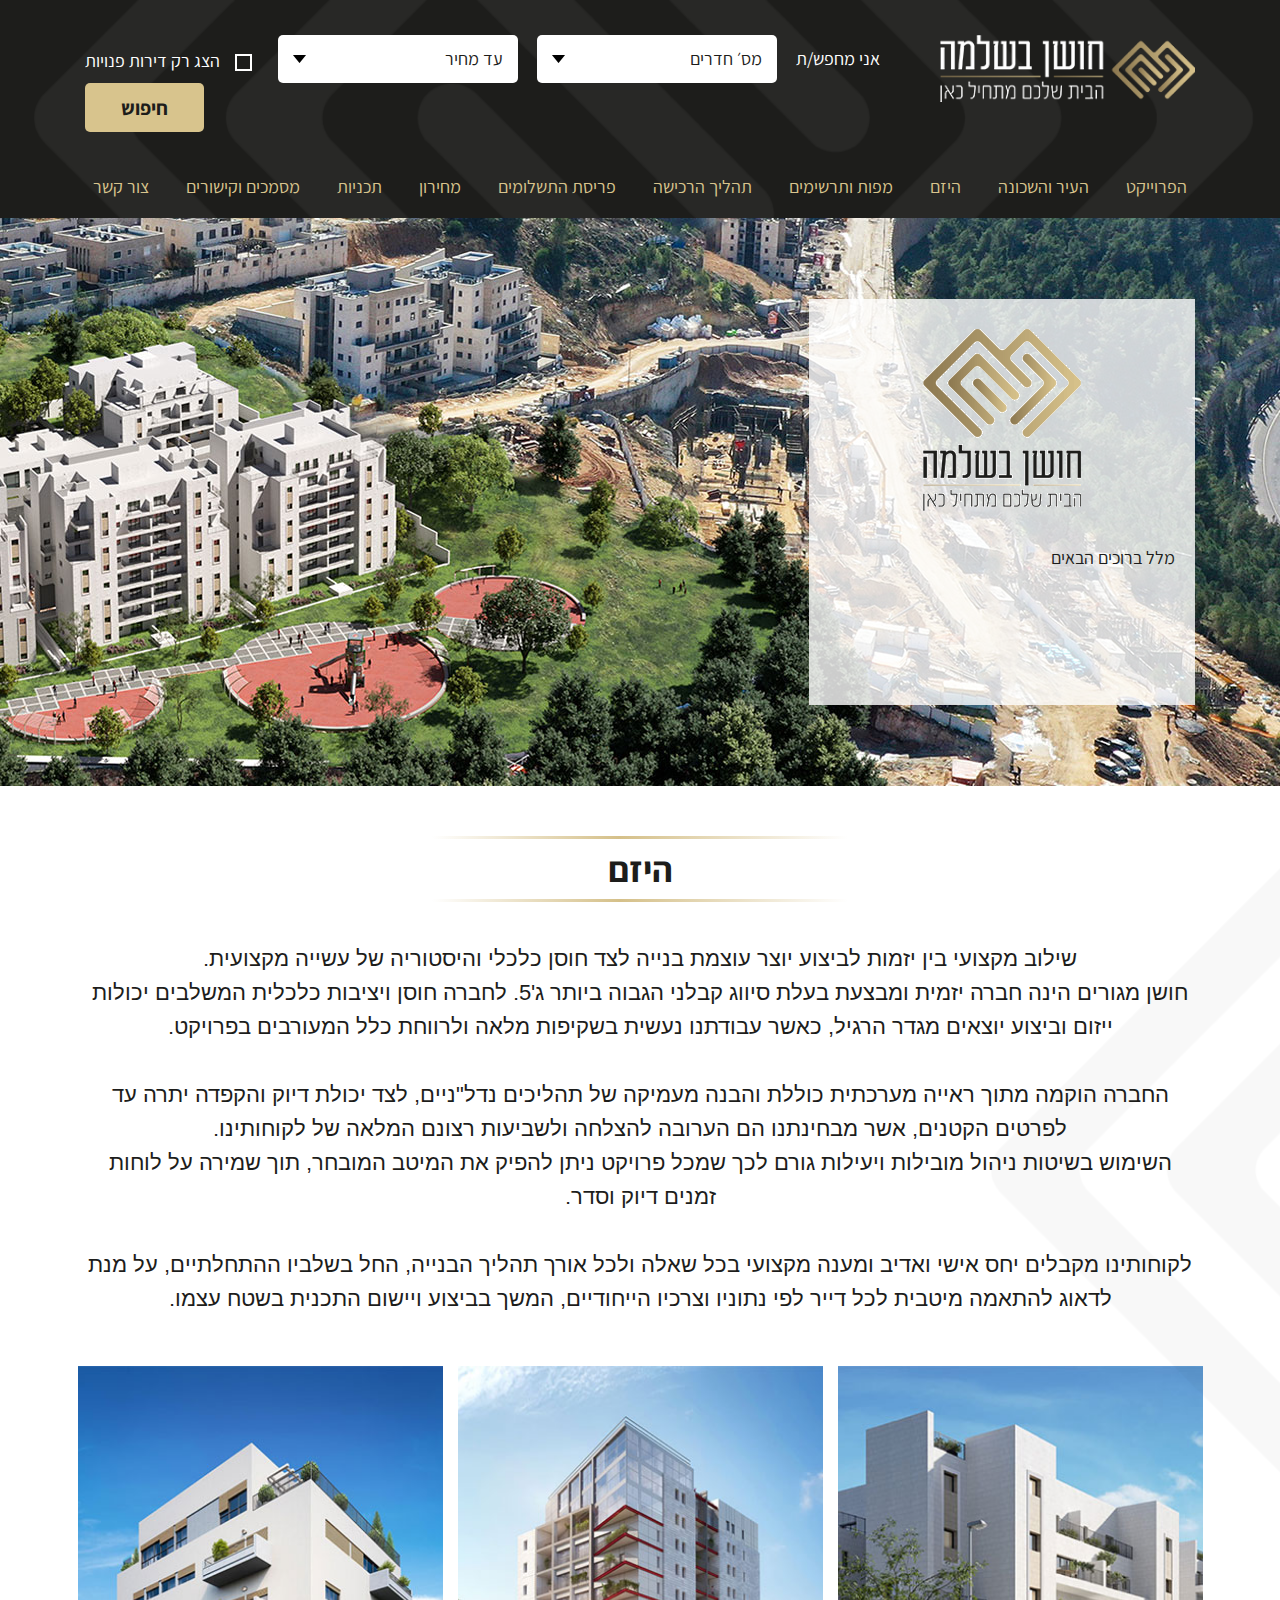
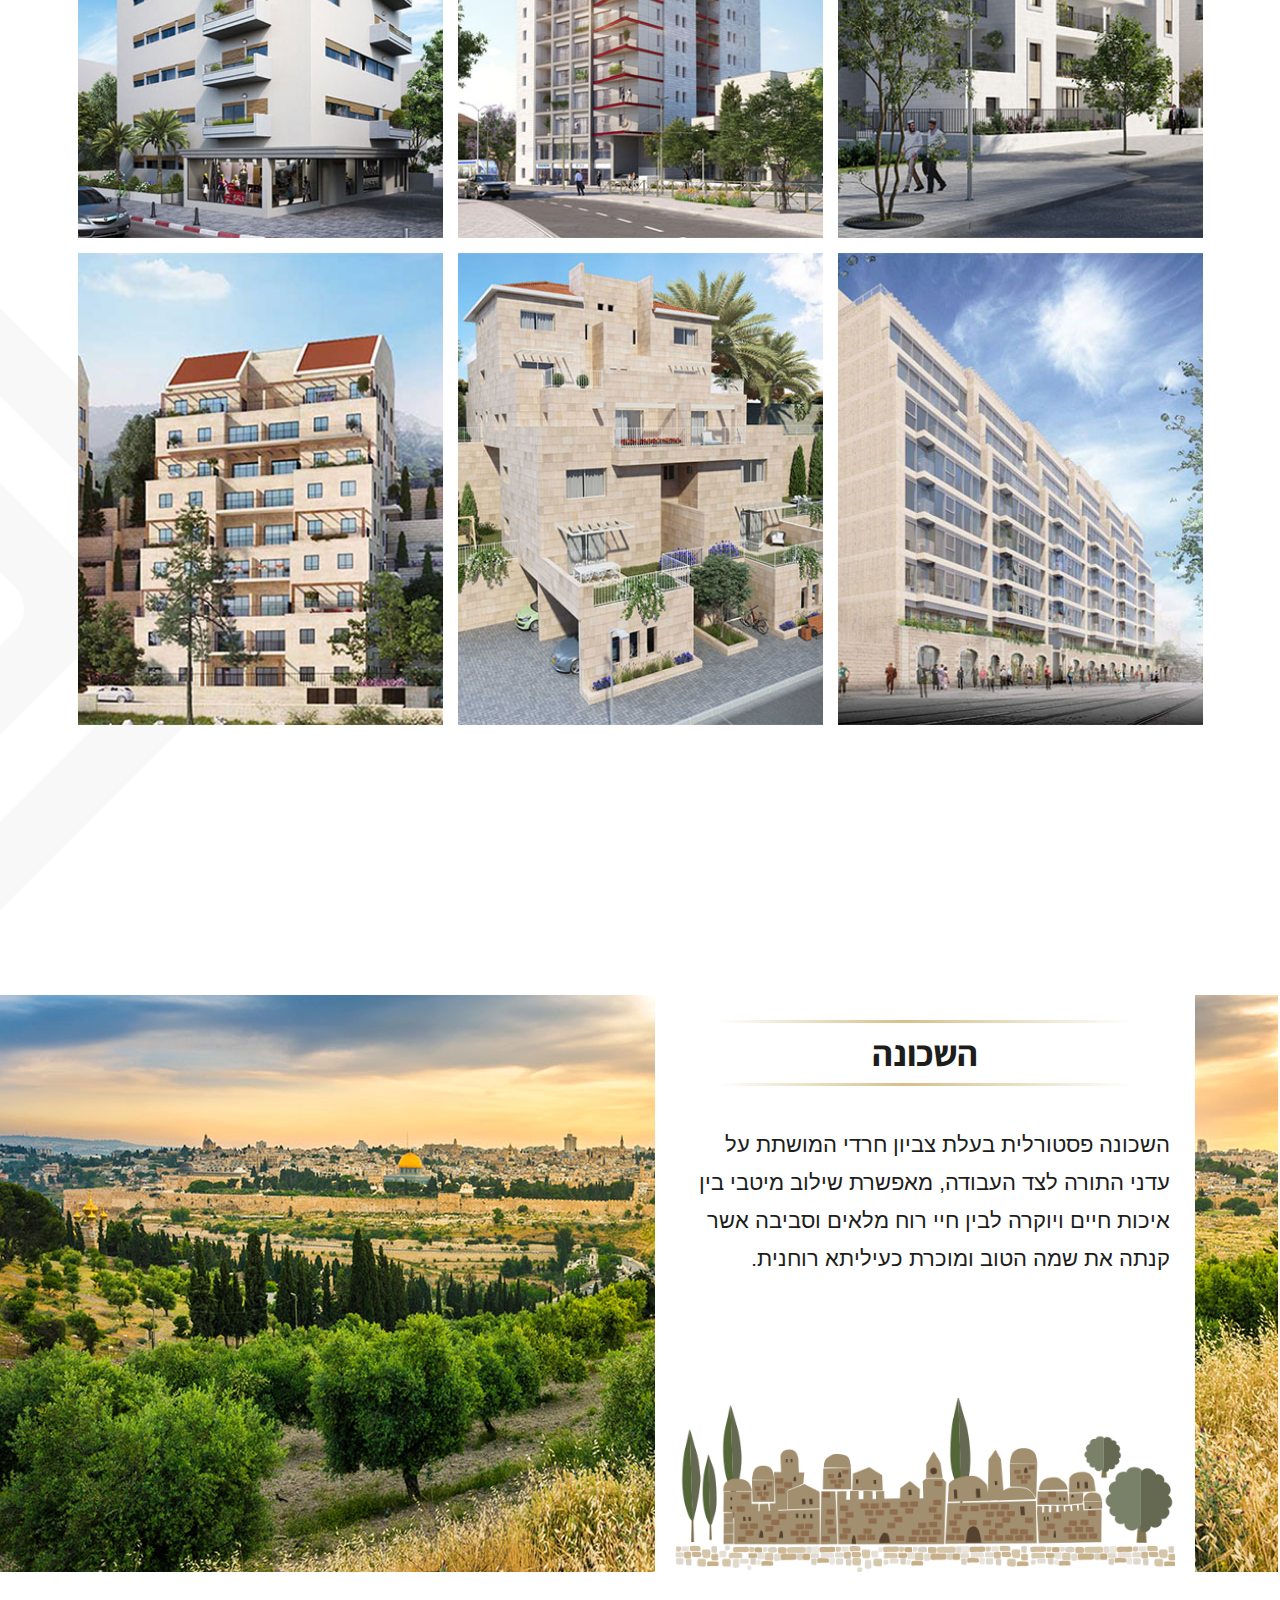
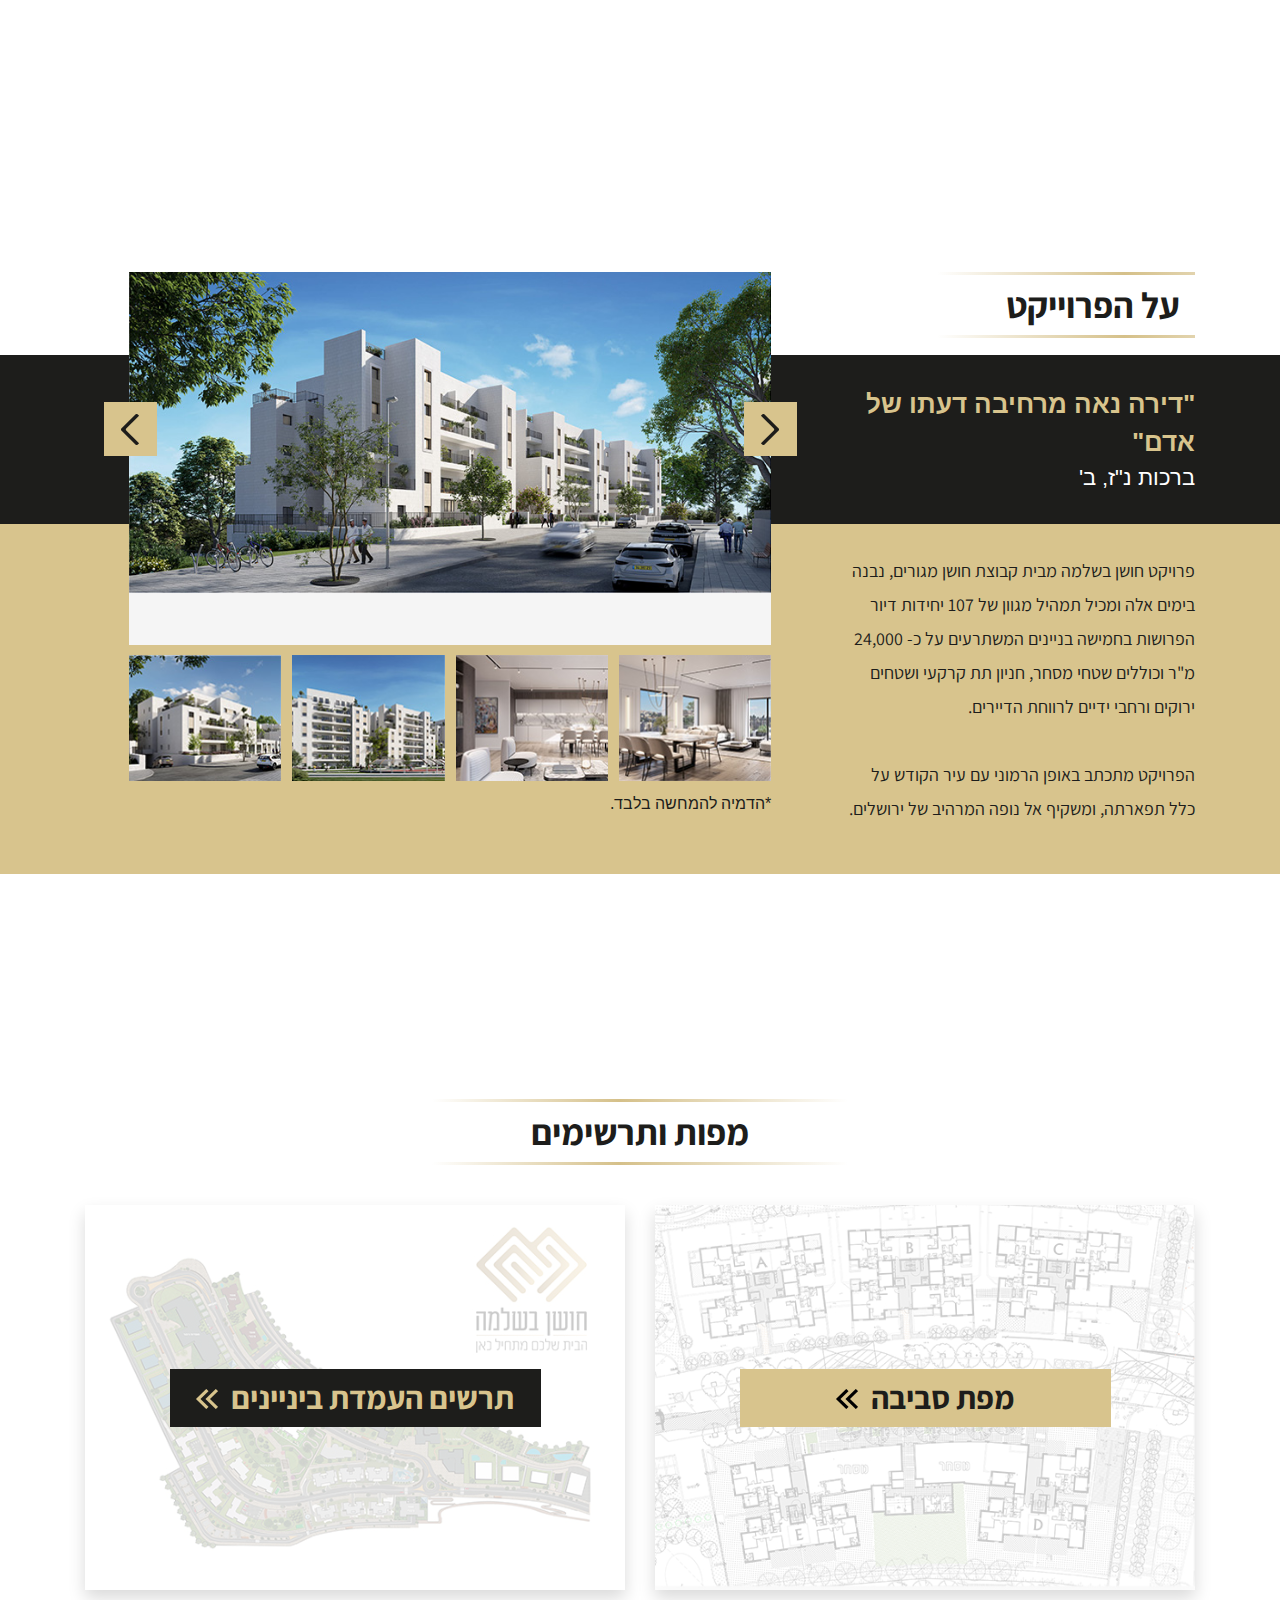
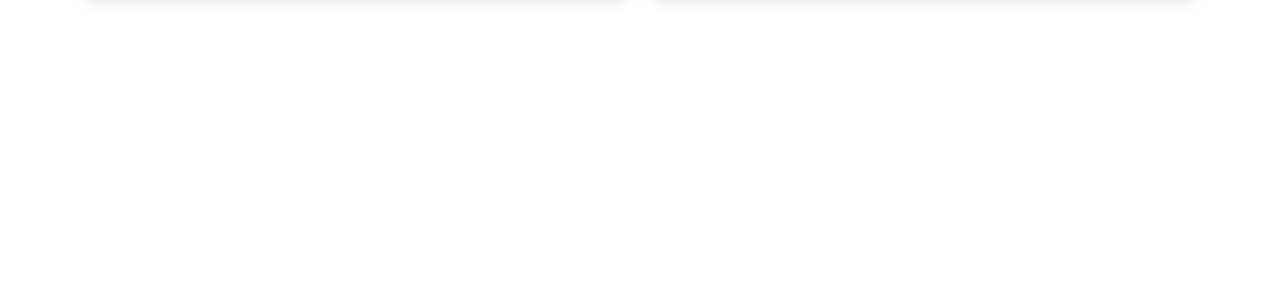
==== html/index.html @ b9a08d85 "commit" ====
<!DOCTYPE html>
<html lang="he" dir="rtl">
    <head>
        <title></title>

        <!-- Meta -->
        <meta charset="utf-8" />
        <meta name="viewport" content="width=device-width, initial-scale=1.0" />

        <!-- Google Font -->
        <link rel="preconnect" href="https://fonts.googleapis.com" />
        <link rel="preconnect" href="https://fonts.gstatic.com" crossorigin />
        <link href="https://fonts.googleapis.com/css2?family=Arimo:wght@400;500;600;700&family=Assistant:wght@400;700&display=swap" rel="stylesheet" />

        <!-- Stylesheet -->
        <link rel="stylesheet" href="css/bootstrap.min.css" />
        <link rel="stylesheet" href="css/aos.css" />
        <link rel="stylesheet" href="css/style.css" />
    </head>
    <body>
        <header>
            <section class="topheader">
                <div class="container">
                    <div class="row">
                        <div class="col-md-3">
                            <a class="logo" href=""><img src="images/logo.png" alt="logo" class="img-fluid" /></a>
                        </div>
                        <div class="col-md-9">
                            <div class="headerform">
                                <form class="searchbox">
                                    <label>אני מחפש/ת</label>
                                    <select>
                                        <option value="מס׳ חדרים" disabled selected>מס׳ חדרים</option>
                                    </select>
                                    <select>
                                        <option value="עד מחיר" disabled selected>עד מחיר</option>
                                    </select>
                                    <div class="chkbox">
                                        <input type="checkbox" id="chkbxinput" />
                                        <label for="chkbxinput">הצג רק דירות פנויות</label>
                                    </div>
                                    <input type="submit" value="חיפוש" />
                                </form>
                            </div>
                        </div>
                    </div>
                </div>
            </section>

            <section class="header_nav">
                <nav class="navbar navbar-expand-md">
                    <div class="container">
                        <a class="navbar-brand d-md-none" href="#"><img src="images/logo.png" alt="logo" class="img-fluid" /></a>
                        <button class="navbar-toggler" type="button" data-toggle="collapse" data-target="#headernavigation" aria-controls="headernavigation" aria-expanded="false" aria-label="Toggle navigation">
                            <span class="navbar-toggler-icon"></span>
                        </button>

                        <div class="collapse navbar-collapse" id="headernavigation">
                            <ul class="navbar-nav mx-auto pr-0">
                                <li class="nav-item" id="project"><a class="nav-link" href="javascript:;">הפרוייקט</a></li>
                                <li class="nav-item" id="city"><a class="nav-link" href="javascript:;">העיר והשכונה</a></li>
                                <li class="nav-item" id="developer"><a class="nav-link" href="javascript:;">היזם</a></li>
                                <li class="nav-item" id="mapchart"><a class="nav-link" href="javascript:;">מפות ותרשימים</a></li>
                                <li class="nav-item"><a class="nav-link" href="javascript:;">תהליך הרכישה</a></li>
                                <li class="nav-item"><a class="nav-link" href="javascript:;">פריסת התשלומים</a></li>
                                <li class="nav-item"><a class="nav-link" href="javascript:;">מחירון</a></li>
                                <li class="nav-item"><a class="nav-link" href="javascript:;">תכניות</a></li>
                                <li class="nav-item"><a class="nav-link" href="javascript:;">מסמכים וקישורים</a></li>
                                <li class="nav-item"><a class="nav-link" href="javascript:;">צור קשר</a></li>
                            </ul>
                        </div>
                    </div>
                </nav>
            </section>
        </header>

        <main>
            <section class="section-one">
                <div class="container">
                    <div class="row mh-568">
                        <div class="col-md-12 my-auto">
                            <div class="sec-one-box">
                                <img src="images/img01.png" alt="image" class="img-fluid">
                                <p>מלל ברוכים הבאים</p>
                            </div>
                        </div>
                    </div>
                </div>
            </section>
            
            <section class="section-two">
                <div class="container">
                    <div class="row">
                        <div class="col-md-12">
                            <div class="sec-title text-center">
                                <h2>היזם</h2>
                            </div>
                        </div>
                    </div>
                    <div class="row">
                        <div class="col-md-12">
                            <div class="sec-two-content">
                                <p>שילוב מקצועי בין יזמות לביצוע יוצר עוצמת בנייה לצד חוסן כלכלי והיסטוריה של עשייה מקצועית.<br/>חושן מגורים הינה חברה יזמית ומבצעת בעלת סיווג קבלני הגבוה ביותר ג'5. לחברה חוסן ויציבות כלכלית המשלבים יכולות ייזום וביצוע יוצאים מגדר הרגיל, כאשר עבודתנו נעשית בשקיפות מלאה ולרווחת כלל המעורבים בפרויקט.<br/><br/>החברה הוקמה מתוך ראייה מערכתית כוללת והבנה מעמיקה של תהליכים נדל"ניים, לצד יכולת דיוק והקפדה יתרה עד לפרטים הקטנים, אשר מבחינתנו הם הערובה להצלחה ולשביעות רצונם המלאה של לקוחותינו.<br/>השימוש בשיטות ניהול מובילות ויעילות גורם לכך שמכל פרויקט ניתן להפיק את המיטב המובחר, תוך שמירה על לוחות זמנים דיוק וסדר.<br/><br/>לקוחותינו מקבלים יחס אישי ואדיב ומענה מקצועי בכל שאלה ולכל אורך תהליך הבנייה, החל בשלביו ההתחלתיים, על מנת לדאוג להתאמה מיטבית לכל דייר לפי נתוניו וצרכיו הייחודיים, המשך בביצוע ויישום התכנית בשטח עצמו.</p>
                            </div>
                        </div>
                    </div>
                    <div class="row">
                        <div class="col-md-4 px75">
                            <div class="sec-two-gallery" style="background-image: url('images/gallery01.jpg');">
                                <div class="gallery-text">
                                    <h3>מלון עץ החיים</h3>
                                    <p>150 חדרים</p>
                                </div>
                            </div>
                        </div>
                        <div class="col-md-4 px75">
                            <div class="sec-two-gallery" style="background-image: url('images/gallery02.jpg');">
                                <div class="gallery-text">
                                    <h3>מלון עץ החיים</h3>
                                    <p>150 חדרים</p>
                                </div>
                            </div>
                        </div>
                        <div class="col-md-4 px75">
                            <div class="sec-two-gallery" style="background-image: url('images/gallery03.jpg');">
                                <div class="gallery-text">
                                    <h3>מלון עץ החיים</h3>
                                    <p>150 חדרים</p>
                                </div>
                            </div>
                        </div>
                        <div class="col-md-4 px75">
                            <div class="sec-two-gallery" style="background-image: url('images/gallery04.jpg');">
                                <div class="gallery-text">
                                    <h3>מלון עץ החיים</h3>
                                    <p>150 חדרים</p>
                                </div>
                            </div>
                        </div>
                        <div class="col-md-4 px75">
                            <div class="sec-two-gallery" style="background-image: url('images/gallery05.jpg');">
                                <div class="gallery-text">
                                    <h3>מלון עץ החיים</h3>
                                    <p>150 חדרים</p>
                                </div>
                            </div>
                        </div>
                        <div class="col-md-4 px75">
                            <div class="sec-two-gallery" style="background-image: url('images/gallery06.jpg');">
                                <div class="gallery-text">
                                    <h3>מלון עץ החיים</h3>
                                    <p>150 חדרים</p>
                                </div>
                            </div>
                        </div>
                    </div>
                </div>
            </section>
            
            <section class="section-three">
                <div class="container">
                    <div class="row">
                        <div class="col-md-12">
                            <div class="row">
                                <div class="col-md-6">
                                    <div class="sec-three-content">
                                        <div class="sec-title text-center">
                                            <h2>השכונה</h2>
                                        </div>
                                        <p>השכונה פסטורלית בעלת צביון חרדי המושתת על עדני התורה לצד העבודה, מאפשרת שילוב מיטבי בין איכות חיים ויוקרה לבין חיי רוח מלאים וסביבה אשר קנתה את שמה הטוב ומוכרת כעיליתא רוחנית.</p>
                                        <div class="sec-three-img">
                                            <img src="images/img03.png" alt="image" class="img-fluid">
                                        </div>
                                    </div>
                                </div>
                                <div class="col-md-6"></div>
                            </div>
                        </div>
                    </div>
                </div>
            </section>
            
            <section class="section-four">
                <div class="container pt-5">
                    <div class="row">
                        <div class="col-md-4">
                            <div class="sec-title text-left">
                                <h2>על הפרוייקט</h2>
                            </div>
                            <div class="sec-four-quote">
                                <div class="sec-four-quote-text">
                                    <h3>"דירה נאה מרחיבה דעתו של אדם" </h3>
                                    <p>ברכות נ"ז, ב'</p>
                                </div>
                            </div>
                            <div class="sec-four-desc">
                                <div class="sec-four-desc-text">
                                    <p>פרויקט חושן בשלמה מבית קבוצת חושן מגורים, נבנה בימים אלה ומכיל תמהיל מגוון של 107 יחידות דיור הפרושות בחמישה בניינים המשתרעים על כ- 24,000 מ"ר וכוללים שטחי מסחר, חניון תת קרקעי ושטחים ירוקים ורחבי ידיים לרווחת הדיירים.<br/><br/>הפרויקט מתכתב באופן הרמוני עם עיר הקודש על כלל תפארתה, ומשקיף אל נופה המרהיב של ירושלים.</p>
                                </div>
                            </div>
                        </div>
                        <div class="col-md-8">
                            <div class="row align-items-center">
                                <div class="col-md-12" id="slider">
                                    <div id="myCarousel" class="carousel slide">
                                        <div class="carousel-inner">
                                            <div class="active carousel-item" data-slide-number="0">
                                                <img src="images/img04.jpg" class="img-fluid">
                                            </div>
                                            <div class="carousel-item" data-slide-number="1">
                                                <img src="images/img04.jpg" class="img-fluid">
                                            </div>
                                            <div class="carousel-item" data-slide-number="2">
                                                <img src="images/img04.jpg" class="img-fluid">
                                            </div>
                                            <div class="carousel-item" data-slide-number="3">
                                                <img src="images/img04.jpg" class="img-fluid">
                                            </div>
                                        </div>

                                        <ul class="carousel-indicators list-inline mx-auto">
                                            <li class="list-inline-item active">
                                                <a id="carousel-selector-0" class="selected" data-slide-to="0" data-target="#myCarousel">
                                                    <img src="images/sllide-thumb01.jpg" alt="image">
                                                </a>
                                            </li>
                                            <li class="list-inline-item">
                                                <a id="carousel-selector-1" data-slide-to="1" data-target="#myCarousel">
                                                    <img src="images/sllide-thumb02.jpg" alt="image">
                                                </a>
                                            </li>
                                            <li class="list-inline-item">
                                                <a id="carousel-selector-2" data-slide-to="2" data-target="#myCarousel">
                                                    <img src="images/sllide-thumb03.jpg" alt="image">
                                                </a>
                                            </li>
                                            <li class="list-inline-item">
                                                <a id="carousel-selector-3" data-slide-to="3" data-target="#myCarousel">
                                                    <img src="images/sllide-thumb04.jpg" alt="image">
                                                </a>
                                            </li>
                                        </ul>
                        
                                        <a class="carousel-control-prev" href="#myCarousel" role="button" data-slide="prev">
                                            <span class="carousel-control-prev-icon" aria-hidden="true"></span>
                                            <span class="sr-only">Previous</span>
                                        </a>
                                        <a class="carousel-control-next" href="#myCarousel" role="button" data-slide="next">
                                            <span class="carousel-control-next-icon" aria-hidden="true"></span>
                                            <span class="sr-only">Next</span>
                                        </a>
                                    </div>
                                    <p class="image-info">*הדמיה להמחשה בלבד.</p>
                                </div>
                            </div>                         
                        </div>
                    </div>
                </div>
            </section>
            
            <section class="section-five">
                <div class="container">
                    <div class="row">
                        <div class="col-md-12">
                            <div class="sec-title text-center">
                                <h2>מפות ותרשימים</h2>
                            </div>
                        </div>
                    </div>
                    <div class="row">
                        <div class="col-md-6">
                            <div class="map-wrap shadow mapone">
                                <div class="map-img">
                                    <img src="images/map1.jpg" alt="image" class="img-fluid">
                                </div>
                                <div class="map-btn">
                                    <a href="" class="hvr-bounce-to-left">מפת סביבה<span class="black-arrow"></span></a>
                                </div>
                            </div>
                        </div>
                        <div class="col-md-6">
                            <div class="map-wrap shadow maptwo">
                                <div class="map-img">
                                    <img src="images/map2.jpg" alt="image" class="img-fluid">
                                </div>
                                <div class="map-btn">
                                    <a href="" class="hvr-bounce-to-left">תרשים העמדת ביניינים<span class="color-arrow"></span></a>
                                </div>
                            </div>
                        </div>
                    </div>
                </div>
            </section>
            
            <section class="section-">
                <div class="container">
                    <div class="row">
                        <div class="col-md-12"></div>
                    </div>
                </div>
            </section>
            
            <section class="section-">
                <div class="container">
                    <div class="row">
                        <div class="col-md-12"></div>
                    </div>
                </div>
            </section>
            
            <section class="section-">
                <div class="container">
                    <div class="row">
                        <div class="col-md-12"></div>
                    </div>
                </div>
            </section>
            
            <section class="section-">
                <div class="container">
                    <div class="row">
                        <div class="col-md-12"></div>
                    </div>
                </div>
            </section>
            
            <section class="section-">
                <div class="container">
                    <div class="row">
                        <div class="col-md-12"></div>
                    </div>
                </div>
            </section>
        </main>

        <footer></footer>

        <!-- Javascript -->
        <script src="js/jquery.min.js"></script>
        <script src="js/bootstrap.min.js"></script>
        <script src="js/aos.js"></script>
        <script src="js/script.js"></script>
    </body>
</html>
---- html/css/style.css ----
/* 
font-family: 'Arimo', sans-serif;
font-family: 'Assistant', sans-serif; 
*/

body {
    font-family: 'Assistant', sans-serif;
    font-size: 18px;
    color: #1d1d1b;
}

a:hover {
    text-decoration: none;
}

dl, ol, ul {
    margin-bottom: 0;
}

select {
    text-align: right;
}


/* Bounce To Left */
.hvr-bounce-to-left {
    display: inline-block;
    vertical-align: middle;
    -webkit-transform: perspective(1px) translateZ(0);
    transform: perspective(1px) translateZ(0);
    box-shadow: 0 0 1px rgba(0, 0, 0, 0);
    position: relative;
    -webkit-transition-property: color;
    transition-property: color;
    -webkit-transition-duration: 0.5s;
    transition-duration: 0.5s;
  }
  .hvr-bounce-to-left:before {
    content: "";
    position: absolute;
    z-index: -1;
    top: 0;
    left: 0;
    right: 0;
    bottom: 0;
    background: #2098D1;
    -webkit-transform: scaleX(0);
    transform: scaleX(0);
    -webkit-transform-origin: 100% 50%;
    transform-origin: 100% 50%;
    -webkit-transition-property: transform;
    transition-property: transform;
    -webkit-transition-duration: 0.5s;
    transition-duration: 0.5s;
    -webkit-transition-timing-function: ease-out;
    transition-timing-function: ease-out;
  }
  .hvr-bounce-to-left:hover, .hvr-bounce-to-left:focus, .hvr-bounce-to-left:active {
    color: white;
  }
  .hvr-bounce-to-left:hover:before, .hvr-bounce-to-left:focus:before, .hvr-bounce-to-left:active:before {
    -webkit-transform: scaleX(1);
    transform: scaleX(1);
    -webkit-transition-timing-function: cubic-bezier(0.52, 1.64, 0.37, 0.66);
    transition-timing-function: cubic-bezier(0.52, 1.64, 0.37, 0.66);
  }

header {
    background-color: #1d1d1b;
    background-image: url(../images/header-bg.png);
    background-position: center;
    background-repeat: no-repeat;
    background-size: cover;
    padding-top: 35px;
    padding-bottom: 6px;
}

.header_nav {
    min-height: 50px;
}

.header_nav .navbar.sticky-nav {
    position: fixed;
    top: 0;
    left: 0;
    right: 0;
    z-index: 999;
    background-color: #1d1d1b;
}

.navbar-nav .nav-link {
    color: #d8c48d ;
    font-size: 18px;
    line-height: 18px;
}

.headerform {
    text-align: left;
}

.headerform form label,
.headerform form select,
.headerform form .chkbox,
.headerform form input[type="submit"] {
    display: inline-block;
    vertical-align: middle;
}

.headerform form label {
    font-size: 18px;
    line-height: 18px;
    color: #ffffff;
    margin-bottom: 0;
}

.headerform form > label {
    margin-left: 15px;
}

.headerform form select {
    font-size: 18px;
    line-height: 18px;
    border-radius: 5px;
    color: #1d1d1b;
    border: 0;
    margin-left: 15px;
    padding: 15px 15px 15px 35px;
    width: 240px;
    -webkit-appearance: none;
    -moz-appearance: none;
    background-image: url(../images/down-arrow.png);
    background-repeat: no-repeat;
    background-size: 13px;
    background-position: left 15px center;
    background-color: #ffffff;
}

.headerform form .chkbox {
    margin-right: 7px;
    position: relative;
}

.headerform form .chkbox input[type="checkbox"] {
    display: none;
    margin: 0;
}

.headerform form .chkbox #chkbxinput {
    position: absolute;
    opacity: 0;
}

.headerform form .chkbox #chkbxinput + label {
    position: relative;
    cursor: pointer;
}

.headerform form .chkbox #chkbxinput + label:before {
    content: "";
    margin-left: 15px;
    display: inline-block;
    vertical-align: middle;
    width: 17px;
    height: 17px;
    background: transparent;
    border: 2px solid #ffffff;
}

.headerform form .chkbox #chkbxinput:focus + label:before {
    box-shadow: 0 0 0 3px rgba(0, 0, 0, 0.12);
}

.headerform form .chkbox #chkbxinput:checked + label:before {
    background: transparent;
    border-color: #d8c48d;
}

.headerform form .chkbox #chkbxinput:disabled + label {
    color: #ffffff;
    cursor: auto;
}

.headerform form .chkbox #chkbxinput:disabled + label:after {
    box-shadow: none;
    background: #ddd;
}

.headerform form .chkbox #chkbxinput:checked + label:after {
    content: "";
    position: absolute;
    right: 12px;
    top: 10px;
    background: #d8c48d;
    width: 2px;
    height: 2px;
    box-shadow: 2px 0 0 #d8c48d, 4px 0 0 #d8c48d, 4px -2px 0 #d8c48d, 4px -4px 0 #d8c48d, 4px -6px 0 #d8c48d, 4px -8px 0 #d8c48d;
    -webkit-transform: rotate(45deg);
    transform: rotate(45deg);
}

.headerform form input[type="submit"] {
    font-size: 20px;
    line-height: 20px;
    font-weight: bold;
    color: #1d1d1b;
    background-color: #d8c48d;
    padding: 14.5px;
    border: 0;
    margin-right: 15px;
    min-width: 119px;
    border-radius: 5px;
}

.topheader {
    margin-bottom: 30px;
}

.section-one {
    background-image: url(../images/sec-one-bg.jpg);
    background-repeat: no-repeat;
    background-position: top center;
    background-size: cover;
}

.mh-568 {
    min-height: 568px;
}

.sec-one-box {
    width: 386px;
    height: 406px;
    background-color: rgba(255, 255, 255, 0.80);
    padding: 20px;
}

.sec-one-box img {
    text-align: center;
    margin: 10px auto 33px;
    display: block;
}

.section-two {
    padding-top: 50px;
    padding-bottom: 255px;
    position: relative;
}

.section-two::before {
    content: '';
    position: absolute;
    left: 0;
    bottom: 0;
    z-index: 0;
    background-image: url(../images/sec-two-left.png);
    background-repeat: no-repeat;
    background-position: bottom center;
    background-size: contain;
    width: 290px;
    height: 770px;
}

.section-two::after {
    content: '';
    position: absolute;
    right: 0;
    top: 0;
    z-index: 0;
    background-image: url(../images/sec-two-right.png);
    background-repeat: no-repeat;
    background-position: bottom center;
    background-size: contain;
    width: 290px;
    height: 770px;
}

.sec-title h2 {
    font-size: 36px;
    line-height: 36px;
    font-weight: bold;
    margin-top: 0;
    margin-bottom: 40px;
    padding: 15px;
    position: relative;
}

.sec-title h2::before {
    content: '';
    position: absolute;
    background: rgb(255,255,255);
    background: linear-gradient(90deg, rgba(255,255,255,1) 0%, rgba(213,192,137,1) 45%, rgba(255,255,255,1) 100%);
    top: 0;
    left: 0;
    right: 0;
    margin: 0 auto;
    width: 416px;
    height: 3px;
    z-index: 567;      
}

.sec-title h2::after {
    content: '';
    position: absolute;
    background: rgb(255,255,255);
    background: linear-gradient(90deg, rgba(255,255,255,1) 0%, rgba(213,192,137,1) 45%, rgba(255,255,255,1) 100%);
    bottom: 0;
    left: 0;
    right: 0;
    margin: 0 auto;
    width: 416px;
    height: 3px;
    z-index: 567;      
}

.sec-two-content {
    margin-bottom: 50px;
}

.sec-two-content p {
    text-align: center;
    font-family: 'Arimo', sans-serif;
    font-weight: 400;
    font-size: 22px;
    line-height: 34px;
    margin-bottom: 0;
}

.sec-two-gallery {
    overflow: hidden;
    position: relative;
    background-position: top center;
    background-repeat: no-repeat;
    background-size: cover;
    background-color: #f5f5f5;
    height: 472px;
    padding: 18px;
    margin-bottom: 15px;
}

.sec-two-gallery::before {
    content: '';
    background-color: rgba(29, 29, 27, 0.5);
    border-radius: 25px;
    position: absolute;
    bottom: 60px;
    left: -370px;
    opacity: 0;
    width: 0;
    height: 511px;
    transform: rotate(-45deg);
    transition: 0.5s width;
}

.sec-two-gallery:hover::before {
    width: 512px;
    opacity: 1;
}

.sec-two-gallery::after {
    content: '';
    background-color: rgba(216, 196, 141, 0.9);
    border-radius: 25px;
    position: absolute;
    bottom: -135px;
    right: -380px;
    opacity: 0;
    width: 0;
    height: 511px;
    transform: rotate(-45deg);
    transition: 0.5s width;
}

.sec-two-gallery:hover::after {
    width: 512px;
    opacity: 1;
}

.px75 {
    padding-left: 7.5px;
    padding-right: 7.5px;
}

.gallery-text {
    position: absolute;
    right: -200px;
    bottom: 85px;
    z-index: 1;
    padding-right: 18px;
    width: 200px;
    opacity: 0;
    transition: 0.5s;
}

.sec-two-gallery:hover .gallery-text {
    opacity: 1;
    right: 0;
}

.gallery-text h3 {
    margin-top: 0;
    margin-bottom: 0;
    font-family: 'Arimo', sans-serif;
    font-weight: 700;
    font-size: 24.14px;
    line-height: 24px;
    color: #1d1d1b;
    padding-bottom: 9px;
    padding-left: 9px;
    border-bottom: 3px solid #1d1d1b;
    display: inline-block;
}

.gallery-text p {
    margin-bottom: 0;
    font-family: 'Arimo', sans-serif;
    font-weight: 400;
    font-size: 18.57px;
    line-height: 19px;
    color: #1d1d1b;
    padding-top: 13px;
}

.section-three {
    position: relative;
}

.section-three::before {
    content: '';
    background-image: url(../images/img02.jpg);
    background-repeat: no-repeat;
    background-position: left center;
    background-size: cover;
    width: 970px;
    height: 100%;
    position: absolute;
    left: 0;
    top: 0;
    z-index: 0;
}

.section-three::after {
    content: '';
    background-image: url(../images/img02.jpg);
    background-repeat: no-repeat;
    background-position: right center;
    background-size: cover;
    width: 320px;
    height: 100%;
    position: absolute;
    right: 0;
    top: 0;
    z-index: 0;
}

.sec-three-content {
    background-color: #ffffff;
    padding: 25px 25px 225px 25px;
    position: relative;
    z-index: 1;
    min-height: 577px;
}

.sec-three-content p {
    margin-bottom: 0;
    font-family: 'Arimo', sans-serif;
    font-weight: 400;
    font-size: 22px;
    line-height: 38px;
}

.sec-three-img {
    position: absolute;
    bottom: 0;
    left: 0;
    right: 0;
    padding: 0 20px;
}

.section-four {
    margin-top: 252px;
    overflow-x: hidden;
}

.section-four .sec-title h2 {
    margin-bottom: 17px;
    overflow-x: hidden;
}

.section-four .sec-title h2::after,
.section-four .sec-title h2::before {
    right: -158px;
    left: auto;
}

.carousel-item {
    background-color: #f5f5f5;
    text-align: center;
    height: 373px;
}

#myCarousel .list-inline {
    white-space:nowrap;
    overflow-x:auto;
}

.carousel-inner {
    width: calc(100% - 88px);
    margin: 0 auto;
}

.list-inline-item:last-child {
    margin-left: 0;
}

.list-inline-item:first-child {
    margin-right: 0;
}

#myCarousel .carousel-indicators {
    position: relative;
    left: initial;
    margin-right: initial;
    width: calc(100% - 88px);
}

#myCarousel .carousel-indicators > li {
    width: 25%;
    height: 126px;
    text-indent: initial;
    overflow: hidden;
    opacity: 1;
}

#myCarousel .carousel-indicators > li img {
    height: 126px;
}


.carousel-control-next {
    left: 18.5px;
}

.carousel-control-prev {
    right: 18.5px;
}

.carousel-control-next, 
.carousel-control-prev {
    background-color: #d8c48d;
    width: 53px;
    height: 54px;
    top: 130px;
    opacity: 1;
}

.carousel-control-next:focus, .carousel-control-next:hover, .carousel-control-prev:focus, .carousel-control-prev:hover {
    opacity: 1;
}

.carousel-control-prev-icon {
    background-image: url('../images/slide-right-arrow.png');
    width: 18px;
    height: 31px;
}

.carousel-control-next-icon {
    background-image: url('../images/slide-left-arrow.png');
    width: 18px;
    height: 31px;
}

.sec-four-quote {
    background-color: #1d1d1b;
    padding-top: 30px;
    padding-bottom: 30px;
    position: relative;
}

.sec-four-quote::before {
    content: '';
    position: absolute;
    top: 0;
    right: 0;
    background-color: #1d1d1b;
    width: 100vw;
    height: 100%;
    z-index: 0;
}

.sec-four-quote::after {
    content: '';
    position: absolute;
    top: 0;
    left: 0;
    background-color: #1d1d1b;
    width: 100vw;
    height: 100%;
    z-index: 0;
}

.sec-four-quote-text {
    position: relative;
    z-index: 1;
}

.sec-four-quote h3 {
    font-family: 'Arimo', sans-serif;
    font-size: 26px;
    line-height: 38px;
    font-weight: 700;
    color: #d8c48d;
    margin-bottom: 0;
    margin-top: 0;
}

.sec-four-quote p {
    font-family: 'Arimo', sans-serif;
    font-size: 22px;
    font-weight: 400;
    margin-bottom: 0;
    color: #ffffff;
}

.sec-four-desc {
    background-color: #d8c48d;
    padding-top: 30px;
    padding-bottom: 30px;
    min-height: 350px;
    position: relative;
}

.sec-four-desc::before {
    content: '';
    position: absolute;
    top: 0;
    right: 0;
    background-color: #d8c48d;
    width: 100vw;
    height: 100%;
    z-index: 0;
}

.sec-four-desc::after {
    content: '';
    position: absolute;
    top: 0;
    left: 0;
    background-color: #d8c48d;
    width: 100vw;
    height: 100%;
    z-index: 0;
}

.sec-four-desc-text {
    position: relative;
    z-index: 1;
}

.sec-four-desc p {
    font-size: 18px;
    line-height: 34px;
    margin-bottom: 0;
}

.image-info {
    font-family: 'Arimo', sans-serif;
    font-size: 16px;
    font-weight: 400;
    margin-bottom: 0;
    padding-right: 44px;
}

.section-five {
    padding-top: 225px;
    padding-bottom: 300px;
    position: relative;
}

.map-wrap {
    position: relative;
}

.map-img img {
    width: 100%;
}

.map-wrap .map-btn {
    position: absolute;
    background-color: rgba(255, 255, 255, 0.79);
    top: 0;
    left: 0;
    right: 0;
    z-index: 1;
    width: 100%;
    height: 100%;
}

.map-wrap .map-btn a {
    font-size: 32px;
    line-height: 27px;
    font-weight: 700;
    color: #1d1d1b;
    background-color: #d8c48d;
    padding: 15.5px;
    display: inline-block;
    text-align: center;
    width: 371px;
    position: absolute;
    top: 50%;
    transform: translateY(-50%);
    left: 0;
    right: 0;
    margin: 0 auto;
}

.mapone.map-wrap .map-btn a:hover {
    color: #d8c48d;
}

.maptwo.map-wrap .map-btn a {
    background-color: #1d1d1b;
    color: #d8c48d;
}

.maptwo.map-wrap .map-btn a:hover {
    color: #1d1d1b;
}

.mapone.map-wrap .map-btn a .black-arrow {
    content: '';
    display: inline-block;
    width: 22px;
    height: 20px;
    background-image: url(../images/black-left-arrow.png);
    background-size: 22px;
    background-repeat: no-repeat;
    background-position: center;
    margin-right: 13px;
}

.mapone.map-wrap .map-btn a:hover .black-arrow {
    background-image: url(../images/color-left-arrow.png);
}

.maptwo.map-wrap .map-btn a .color-arrow {
    content: '';
    display: inline-block;
    width: 22px;
    height: 20px;
    background-image: url(../images/color-left-arrow.png);
    background-size: 22px;
    background-repeat: no-repeat;
    background-position: center;
    margin-right: 13px;
}

.maptwo.map-wrap .map-btn a:hover .color-arrow {
    background-image: url(../images/black-left-arrow.png);
}

.mapone.map-wrap .map-btn a.hvr-bounce-to-left:before {
    background-color: #1d1d1b;
}

.maptwo.map-wrap .map-btn a.hvr-bounce-to-left:before {
    background-color: #d8c48d;
}

@media (min-width: 768px) {
    .navbar-expand-md .navbar-nav {
        justify-content: space-between;
        flex: 1;
    }
}

@media (min-width: 1357px) {
    .container {
        max-width: 1297px;
    }
}
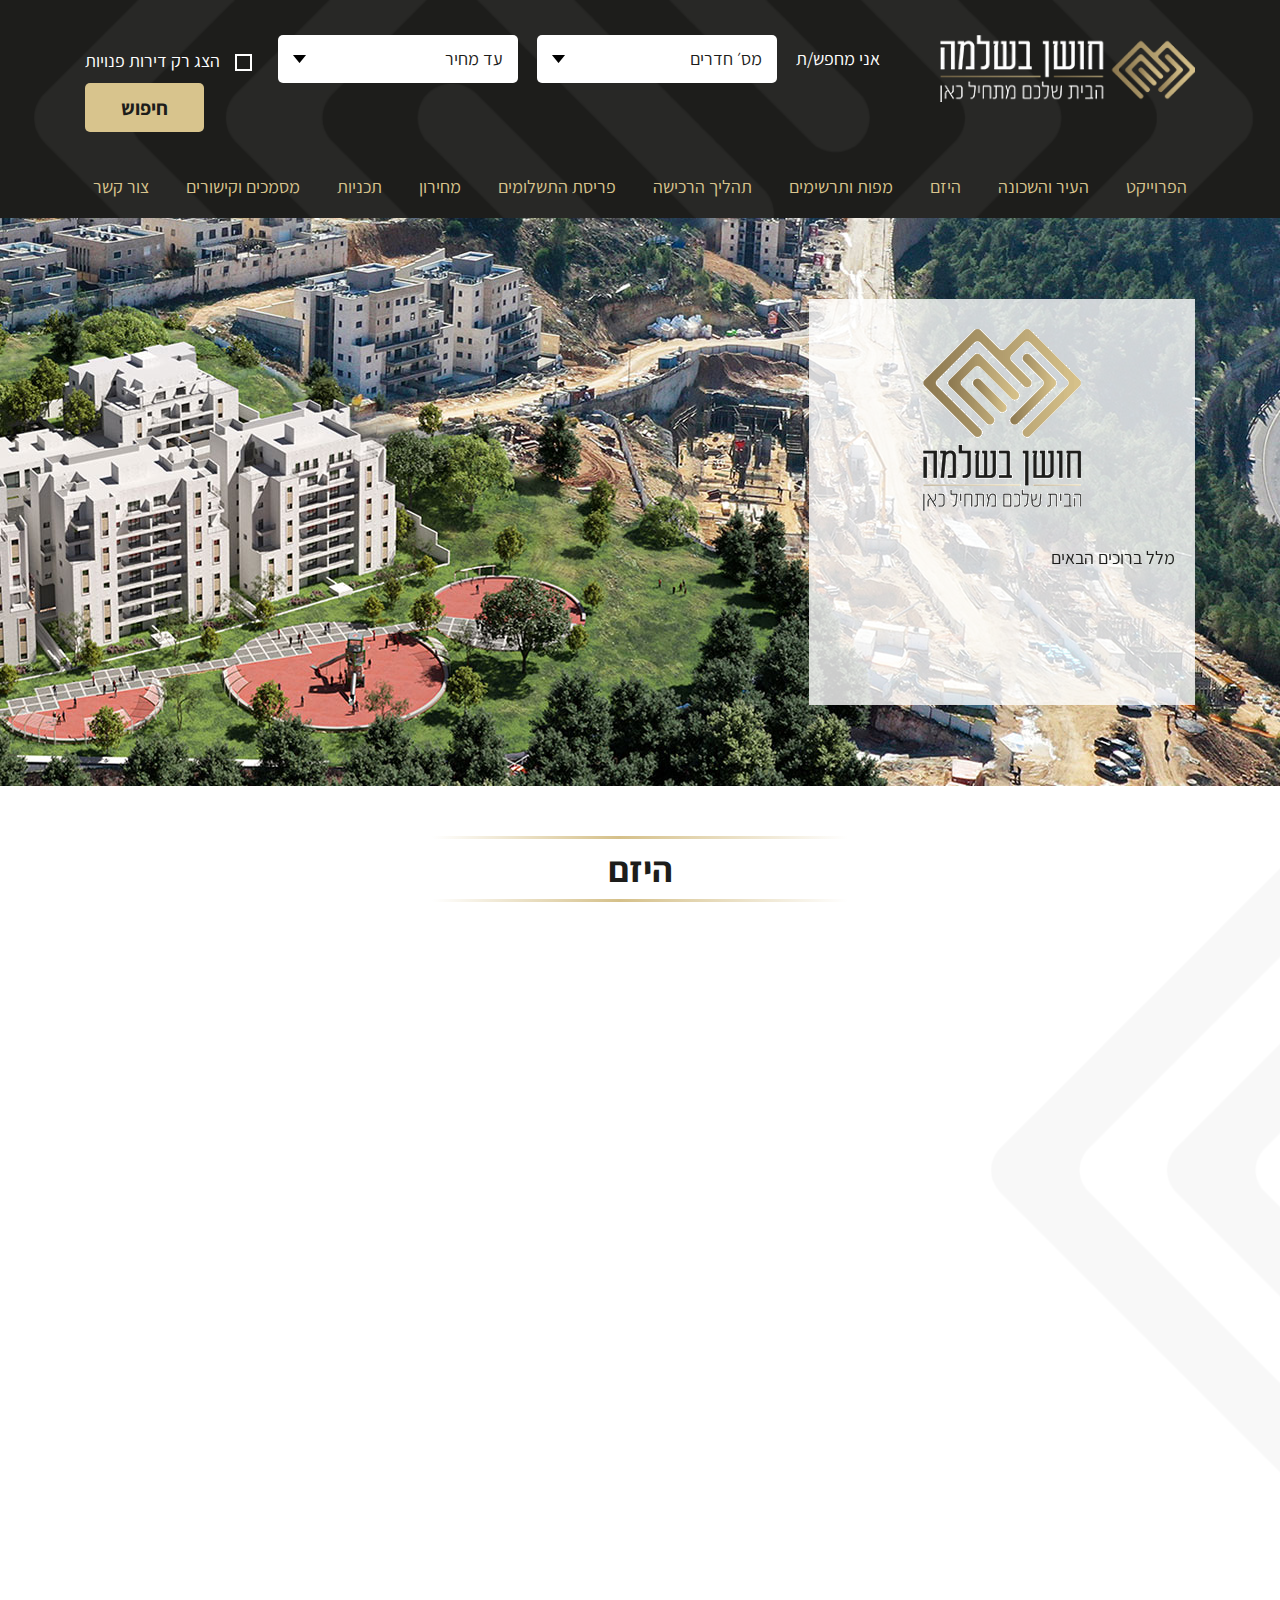
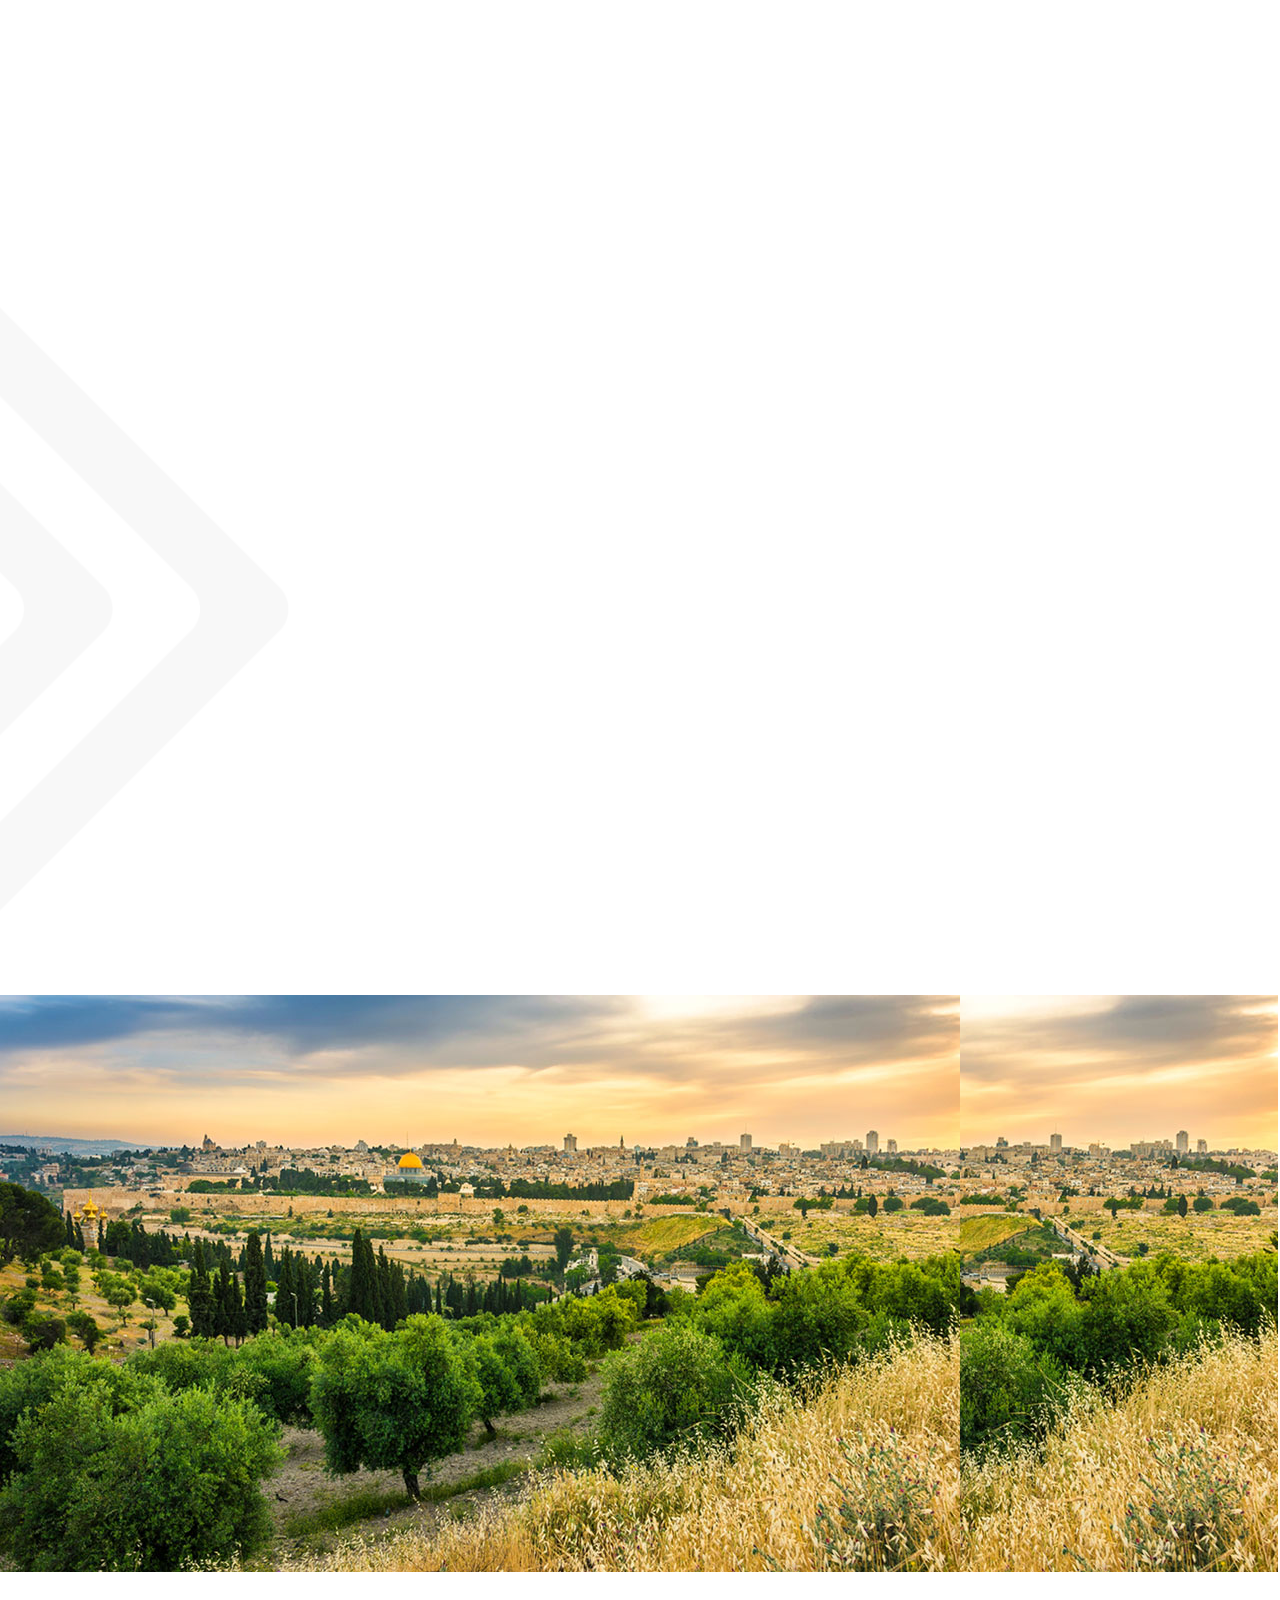
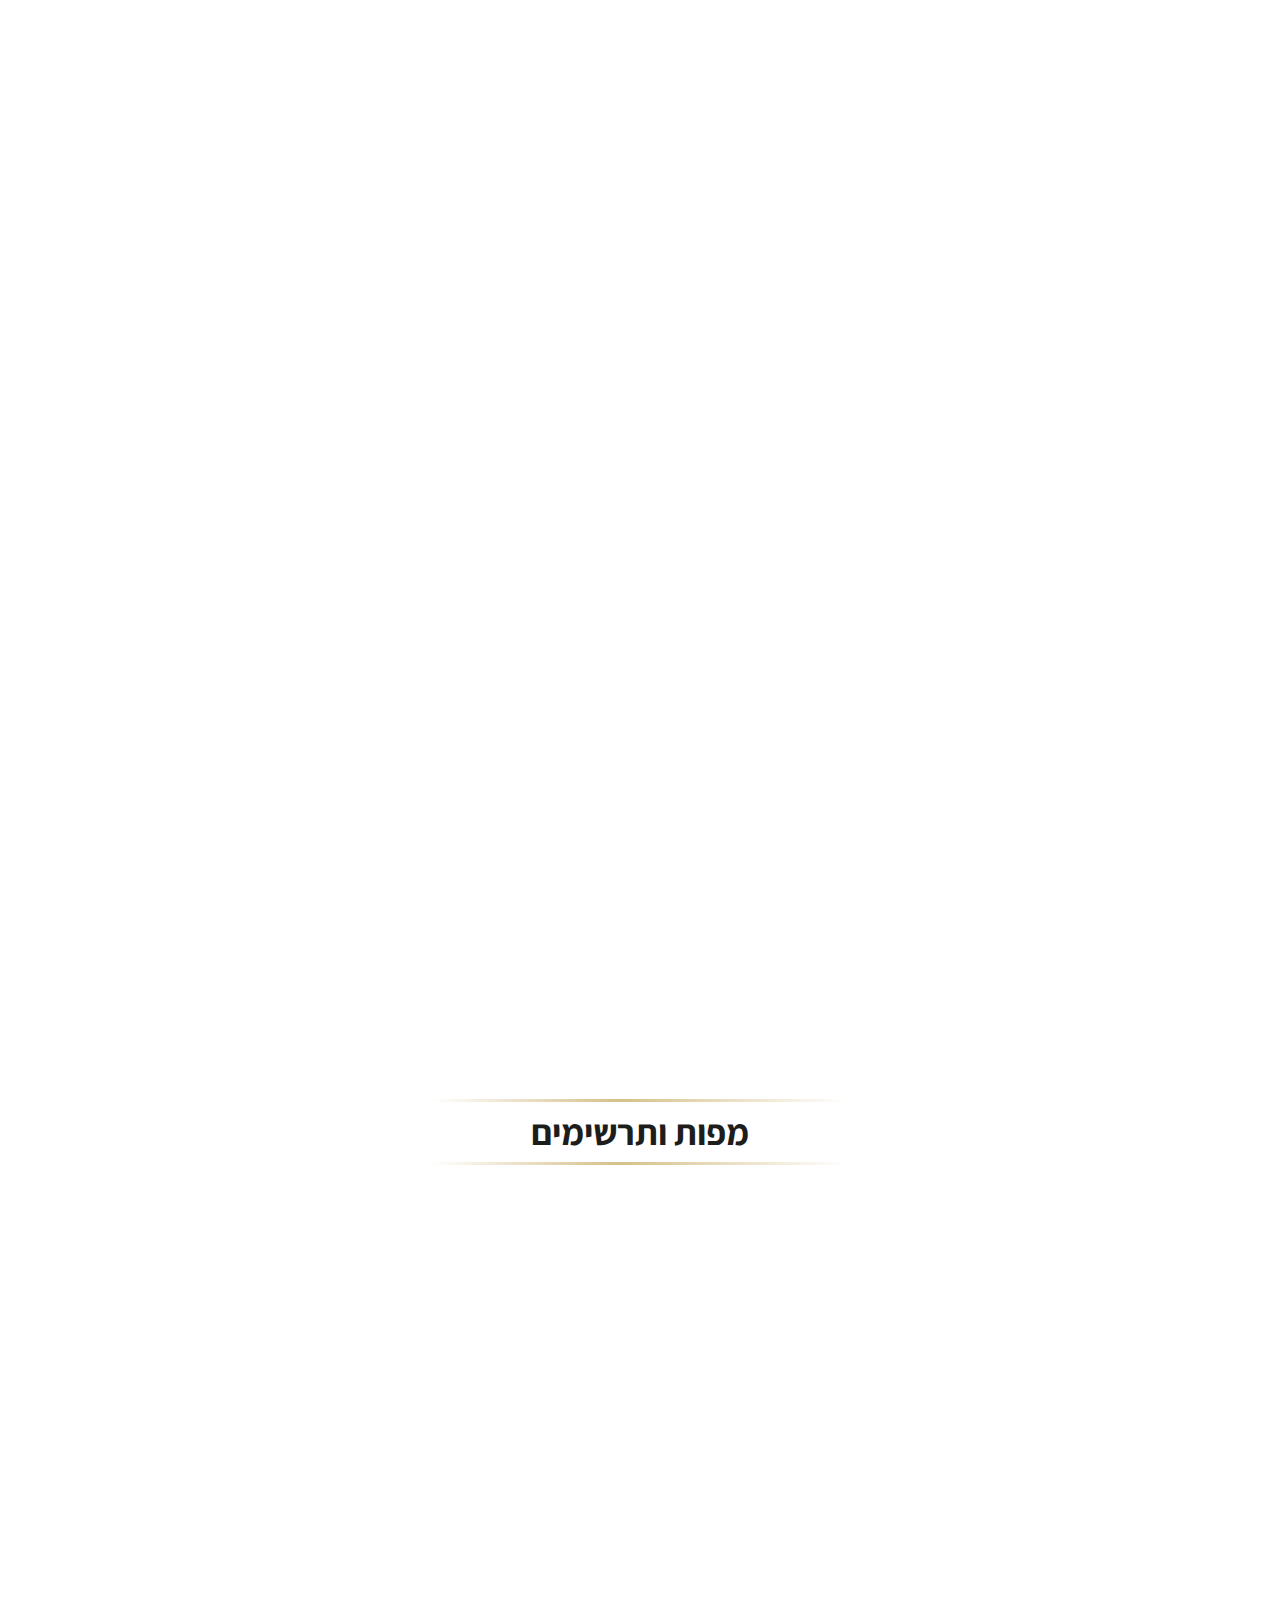
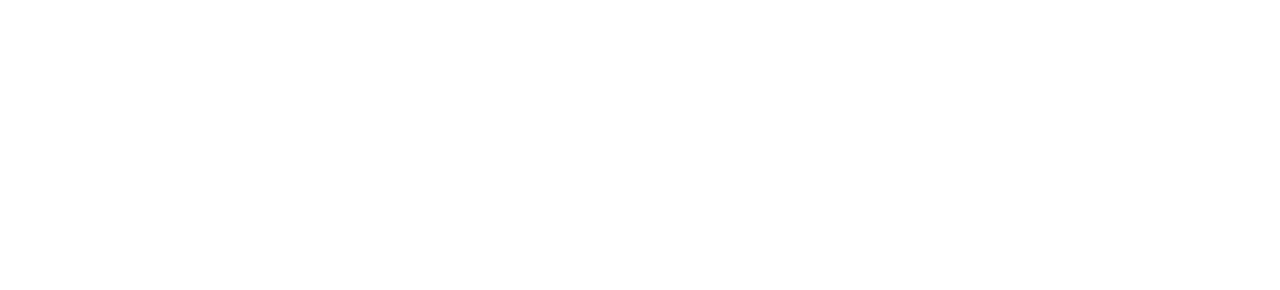
==== commit ba0249f4: "commit" ====
--- a/html/index.html
+++ b/html/index.html
@@ -75,11 +75,11 @@
         </header>
 
         <main>
-            <section class="section-one">
+            <section class="section-one" data-aos="fade-up">
                 <div class="container">
                     <div class="row mh-568">
                         <div class="col-md-12 my-auto">
-                            <div class="sec-one-box">
+                            <div class="sec-one-box" data-aos="fade-left">
                                 <img src="images/img01.png" alt="image" class="img-fluid">
                                 <p>מלל ברוכים הבאים</p>
                             </div>
@@ -98,14 +98,14 @@
                         </div>
                     </div>
                     <div class="row">
-                        <div class="col-md-12">
+                        <div class="col-md-12" data-aos="fade-up">
                             <div class="sec-two-content">
                                 <p>שילוב מקצועי בין יזמות לביצוע יוצר עוצמת בנייה לצד חוסן כלכלי והיסטוריה של עשייה מקצועית.<br/>חושן מגורים הינה חברה יזמית ומבצעת בעלת סיווג קבלני הגבוה ביותר ג'5. לחברה חוסן ויציבות כלכלית המשלבים יכולות ייזום וביצוע יוצאים מגדר הרגיל, כאשר עבודתנו נעשית בשקיפות מלאה ולרווחת כלל המעורבים בפרויקט.<br/><br/>החברה הוקמה מתוך ראייה מערכתית כוללת והבנה מעמיקה של תהליכים נדל"ניים, לצד יכולת דיוק והקפדה יתרה עד לפרטים הקטנים, אשר מבחינתנו הם הערובה להצלחה ולשביעות רצונם המלאה של לקוחותינו.<br/>השימוש בשיטות ניהול מובילות ויעילות גורם לכך שמכל פרויקט ניתן להפיק את המיטב המובחר, תוך שמירה על לוחות זמנים דיוק וסדר.<br/><br/>לקוחותינו מקבלים יחס אישי ואדיב ומענה מקצועי בכל שאלה ולכל אורך תהליך הבנייה, החל בשלביו ההתחלתיים, על מנת לדאוג להתאמה מיטבית לכל דייר לפי נתוניו וצרכיו הייחודיים, המשך בביצוע ויישום התכנית בשטח עצמו.</p>
                             </div>
                         </div>
                     </div>
                     <div class="row">
-                        <div class="col-md-4 px75">
+                        <div class="col-md-4 px75" data-aos="flip-left">
                             <div class="sec-two-gallery" style="background-image: url('images/gallery01.jpg');">
                                 <div class="gallery-text">
                                     <h3>מלון עץ החיים</h3>
@@ -113,7 +113,7 @@
                                 </div>
                             </div>
                         </div>
-                        <div class="col-md-4 px75">
+                        <div class="col-md-4 px75" data-aos="flip-left">
                             <div class="sec-two-gallery" style="background-image: url('images/gallery02.jpg');">
                                 <div class="gallery-text">
                                     <h3>מלון עץ החיים</h3>
@@ -121,7 +121,7 @@
                                 </div>
                             </div>
                         </div>
-                        <div class="col-md-4 px75">
+                        <div class="col-md-4 px75" data-aos="flip-left">
                             <div class="sec-two-gallery" style="background-image: url('images/gallery03.jpg');">
                                 <div class="gallery-text">
                                     <h3>מלון עץ החיים</h3>
@@ -129,7 +129,7 @@
                                 </div>
                             </div>
                         </div>
-                        <div class="col-md-4 px75">
+                        <div class="col-md-4 px75" data-aos="flip-left">
                             <div class="sec-two-gallery" style="background-image: url('images/gallery04.jpg');">
                                 <div class="gallery-text">
                                     <h3>מלון עץ החיים</h3>
@@ -137,7 +137,7 @@
                                 </div>
                             </div>
                         </div>
-                        <div class="col-md-4 px75">
+                        <div class="col-md-4 px75" data-aos="flip-left">
                             <div class="sec-two-gallery" style="background-image: url('images/gallery05.jpg');">
                                 <div class="gallery-text">
                                     <h3>מלון עץ החיים</h3>
@@ -145,7 +145,7 @@
                                 </div>
                             </div>
                         </div>
-                        <div class="col-md-4 px75">
+                        <div class="col-md-4 px75" data-aos="flip-left">
                             <div class="sec-two-gallery" style="background-image: url('images/gallery06.jpg');">
                                 <div class="gallery-text">
                                     <h3>מלון עץ החיים</h3>
@@ -163,7 +163,7 @@
                         <div class="col-md-12">
                             <div class="row">
                                 <div class="col-md-6">
-                                    <div class="sec-three-content">
+                                    <div class="sec-three-content" data-aos="fade-down">
                                         <div class="sec-title text-center">
                                             <h2>השכונה</h2>
                                         </div>
@@ -183,7 +183,7 @@
             <section class="section-four">
                 <div class="container pt-5">
                     <div class="row">
-                        <div class="col-md-4">
+                        <div class="col-md-4" data-aos="fade-left">
                             <div class="sec-title text-left">
                                 <h2>על הפרוייקט</h2>
                             </div>
@@ -199,7 +199,7 @@
                                 </div>
                             </div>
                         </div>
-                        <div class="col-md-8">
+                        <div class="col-md-8" data-aos="fade-right">
                             <div class="row align-items-center">
                                 <div class="col-md-12" id="slider">
                                     <div id="myCarousel" class="carousel slide">
@@ -269,7 +269,7 @@
                     </div>
                     <div class="row">
                         <div class="col-md-6">
-                            <div class="map-wrap shadow mapone">
+                            <div class="map-wrap shadow mapone" data-aos="fade-left">
                                 <div class="map-img">
                                     <img src="images/map1.jpg" alt="image" class="img-fluid">
                                 </div>
@@ -279,7 +279,7 @@
                             </div>
                         </div>
                         <div class="col-md-6">
-                            <div class="map-wrap shadow maptwo">
+                            <div class="map-wrap shadow maptwo" data-aos="fade-right">
                                 <div class="map-img">
                                     <img src="images/map2.jpg" alt="image" class="img-fluid">
                                 </div>
--- a/html/css/style.css
+++ b/html/css/style.css
@@ -65,6 +65,10 @@
     transition-timing-function: cubic-bezier(0.52, 1.64, 0.37, 0.66);
   }
 
+  main {
+    overflow-x: hidden;
+}
+
 header {
     background-color: #1d1d1b;
     background-image: url(../images/header-bg.png);
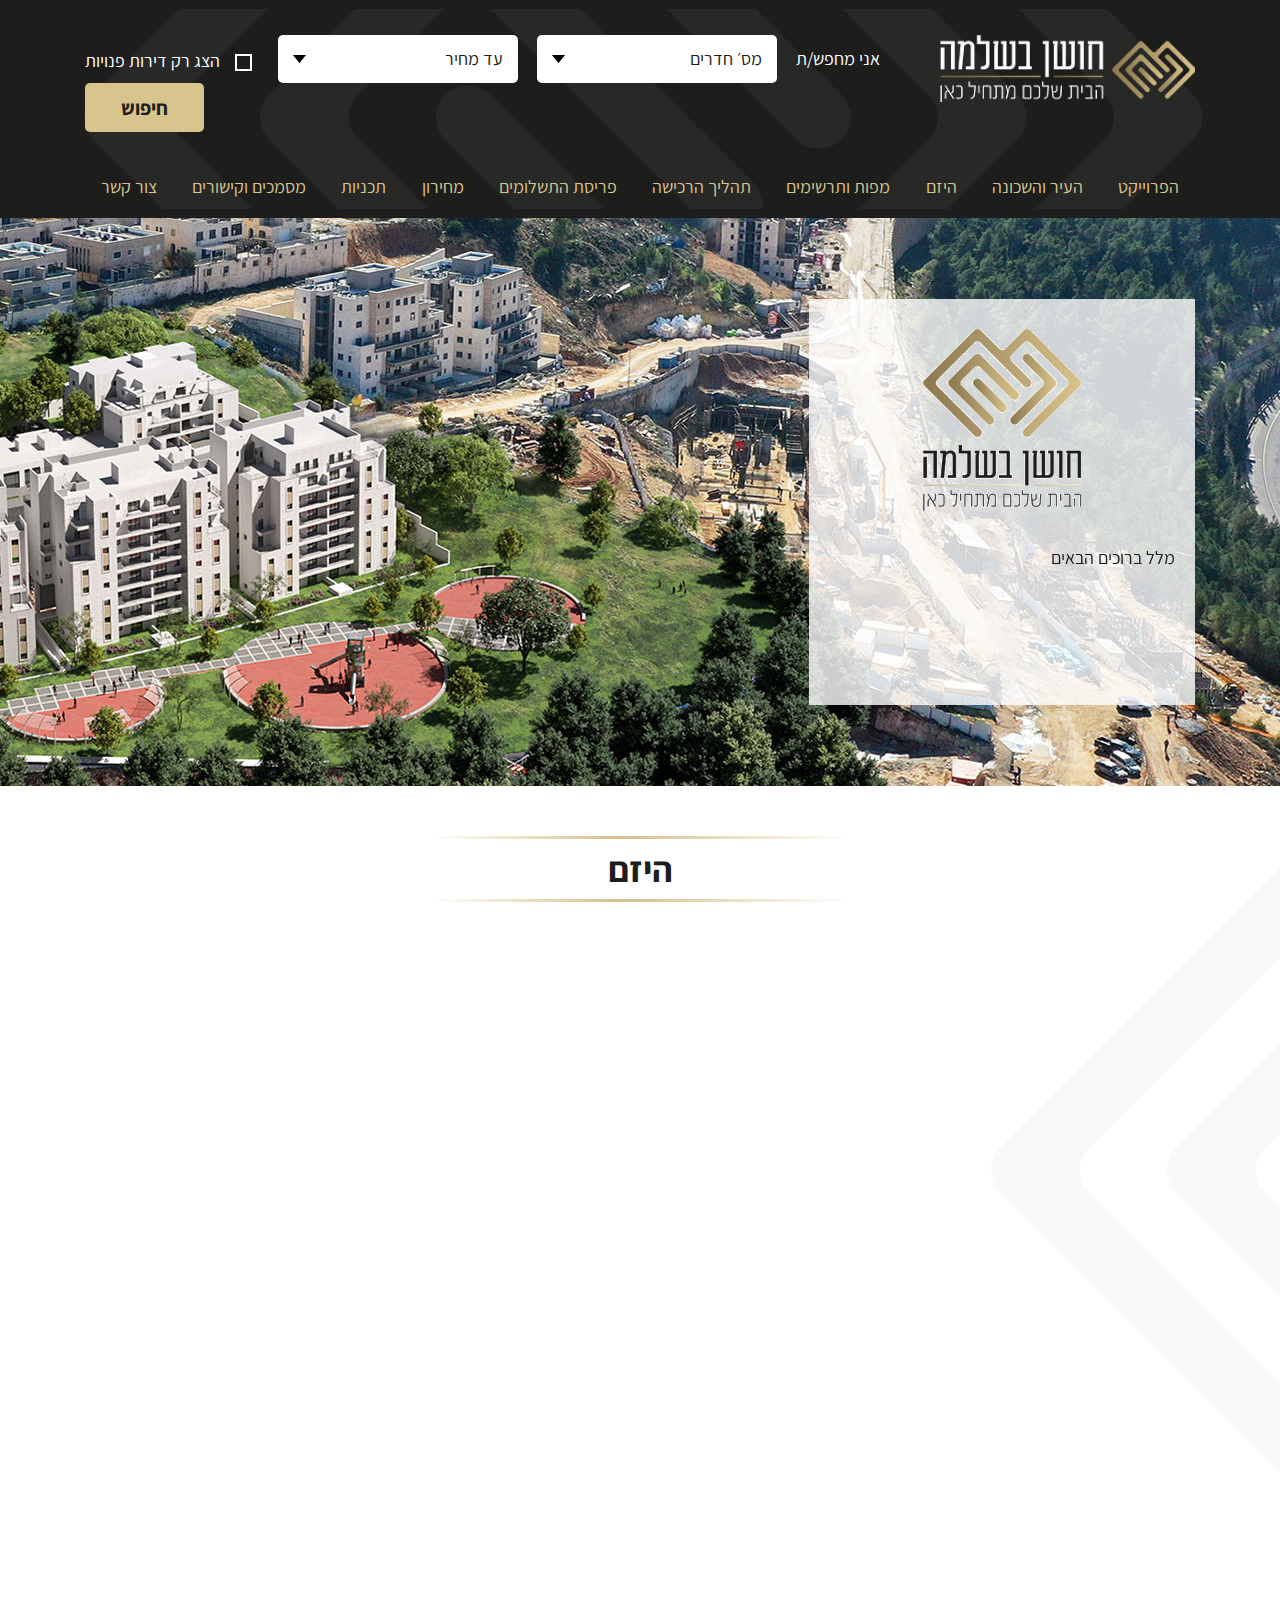
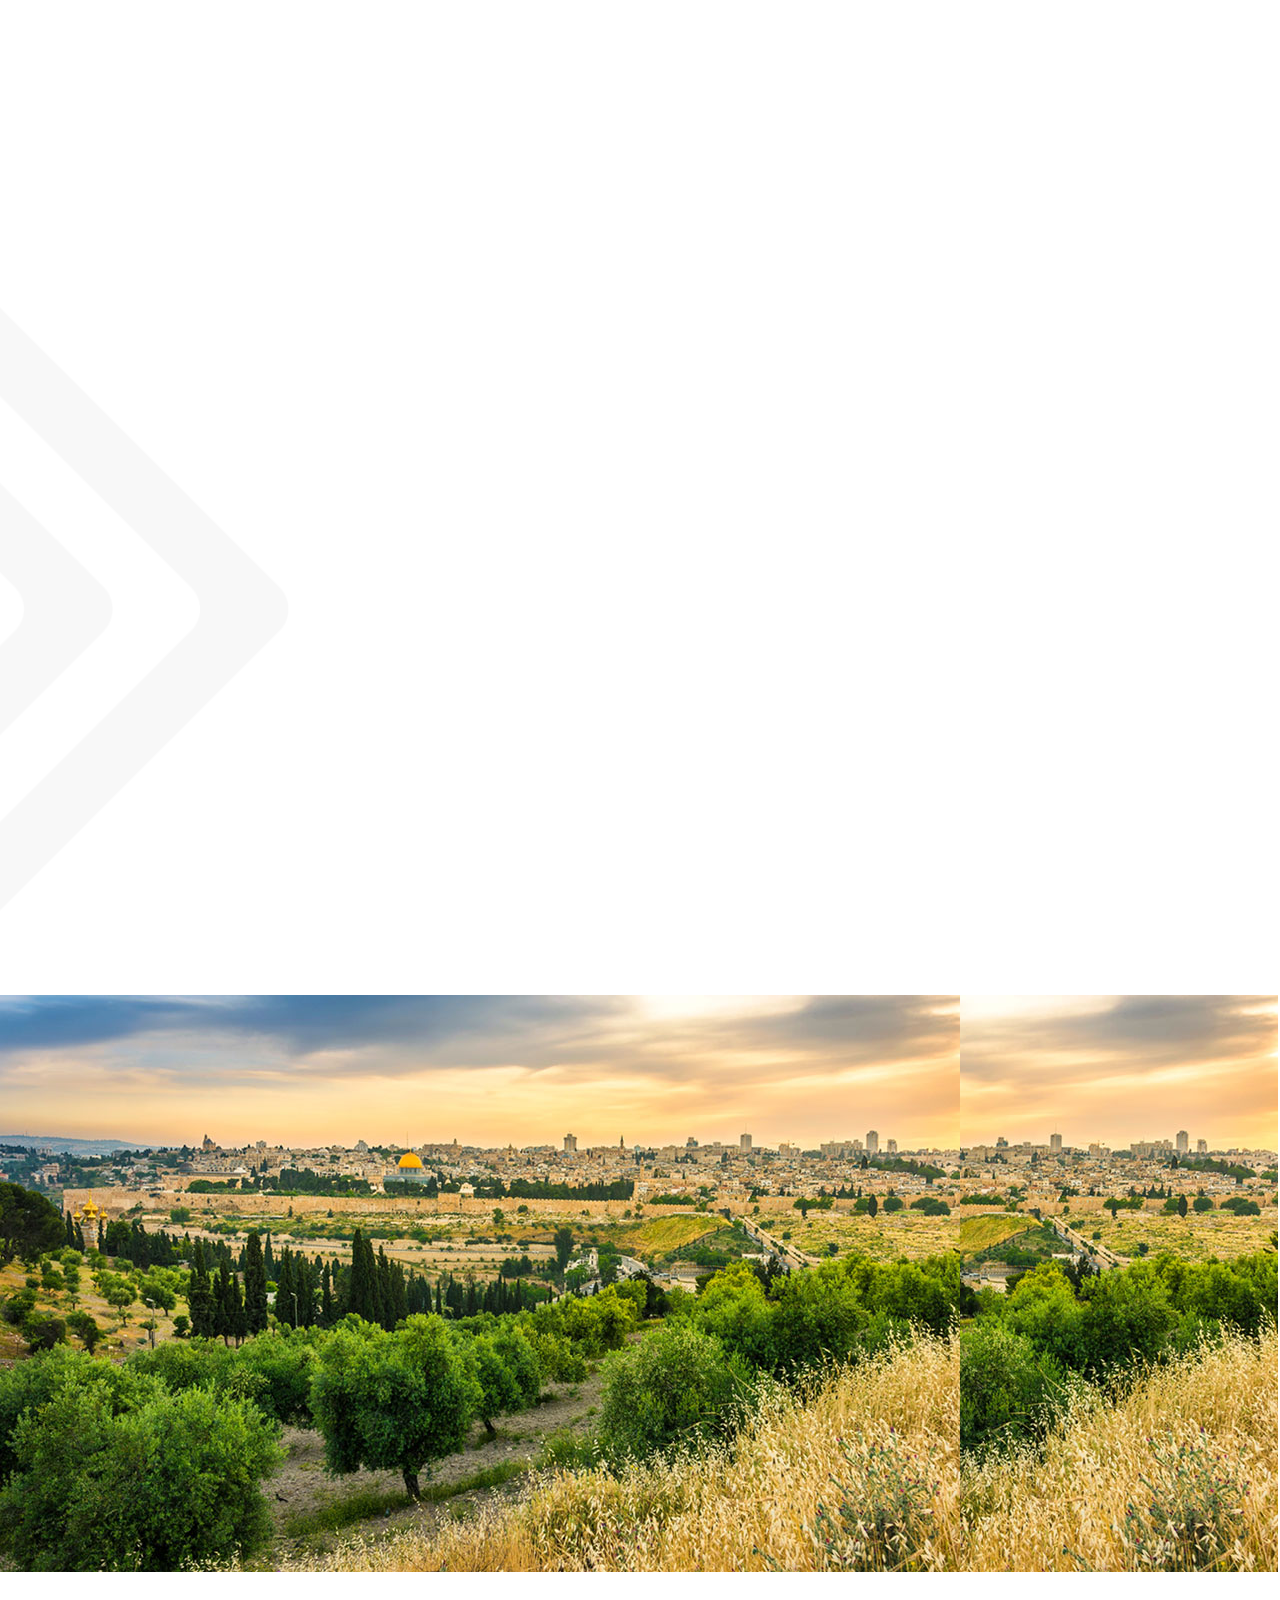
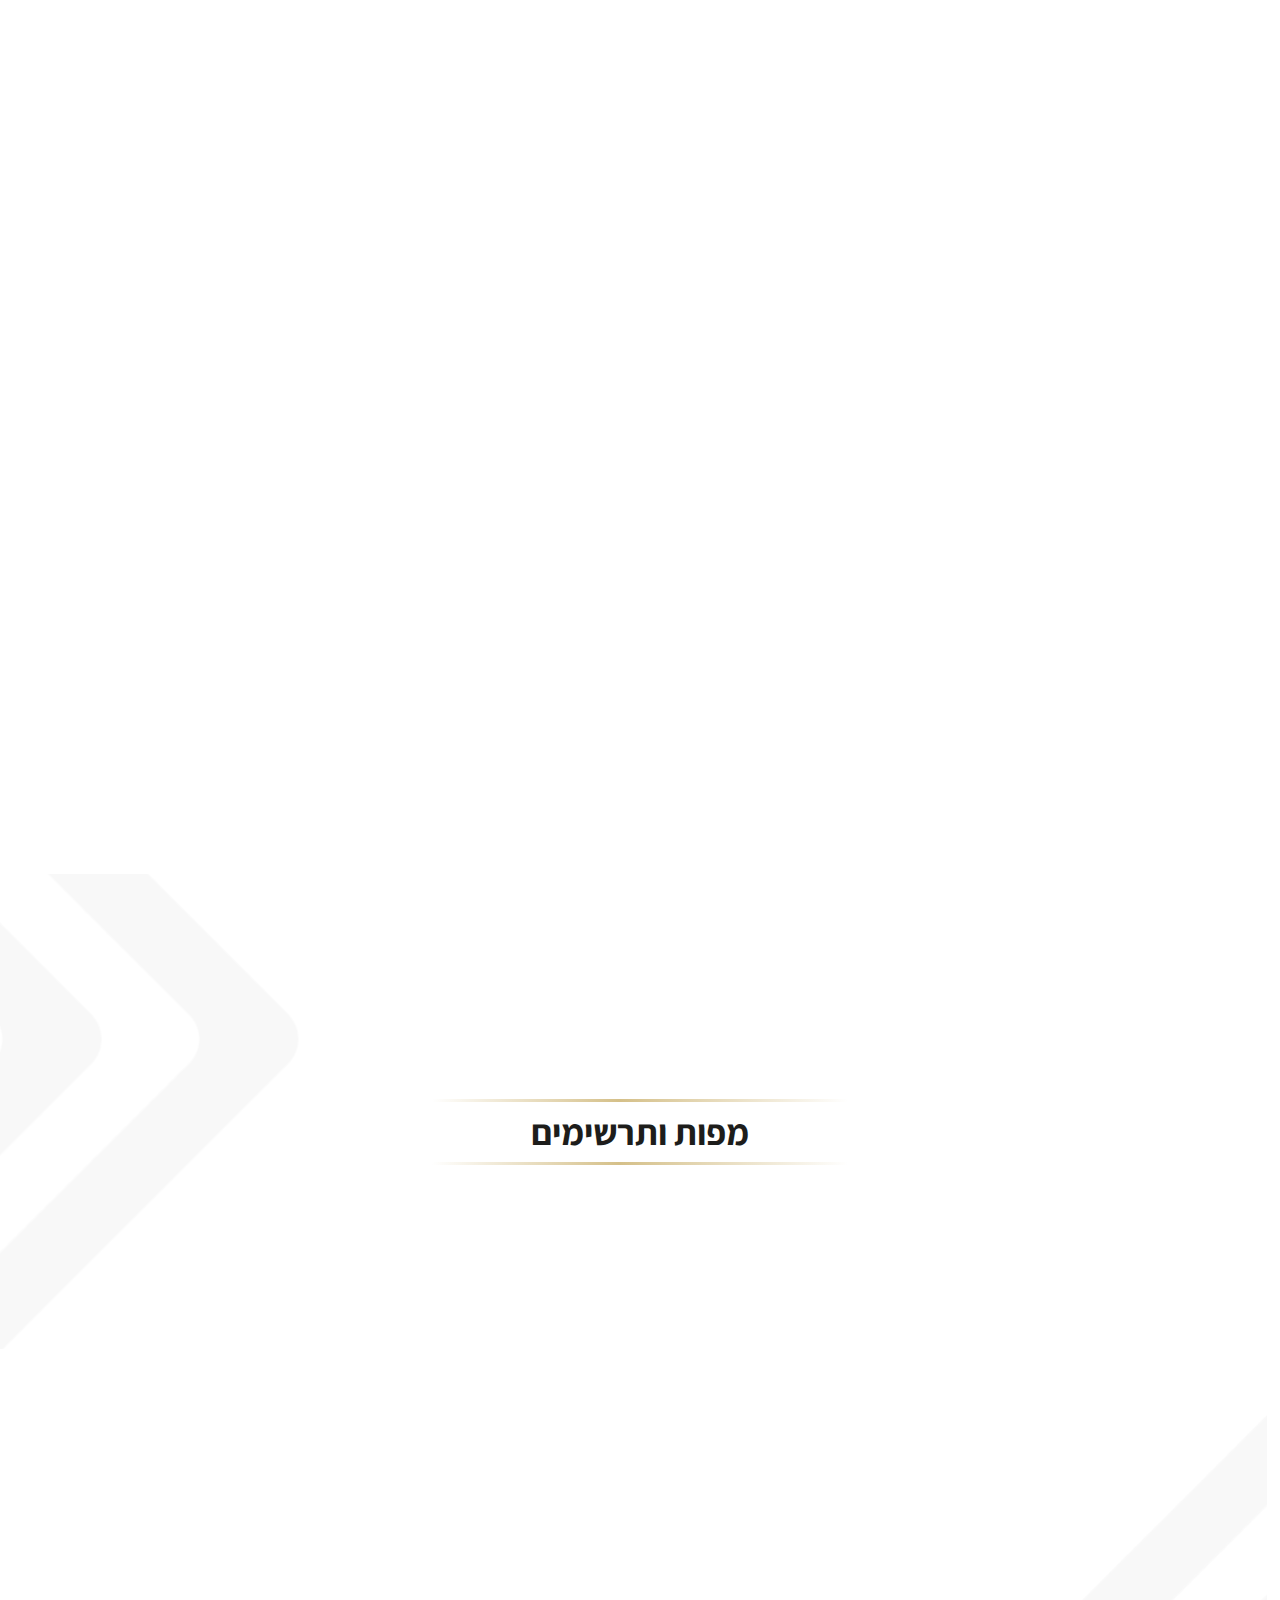
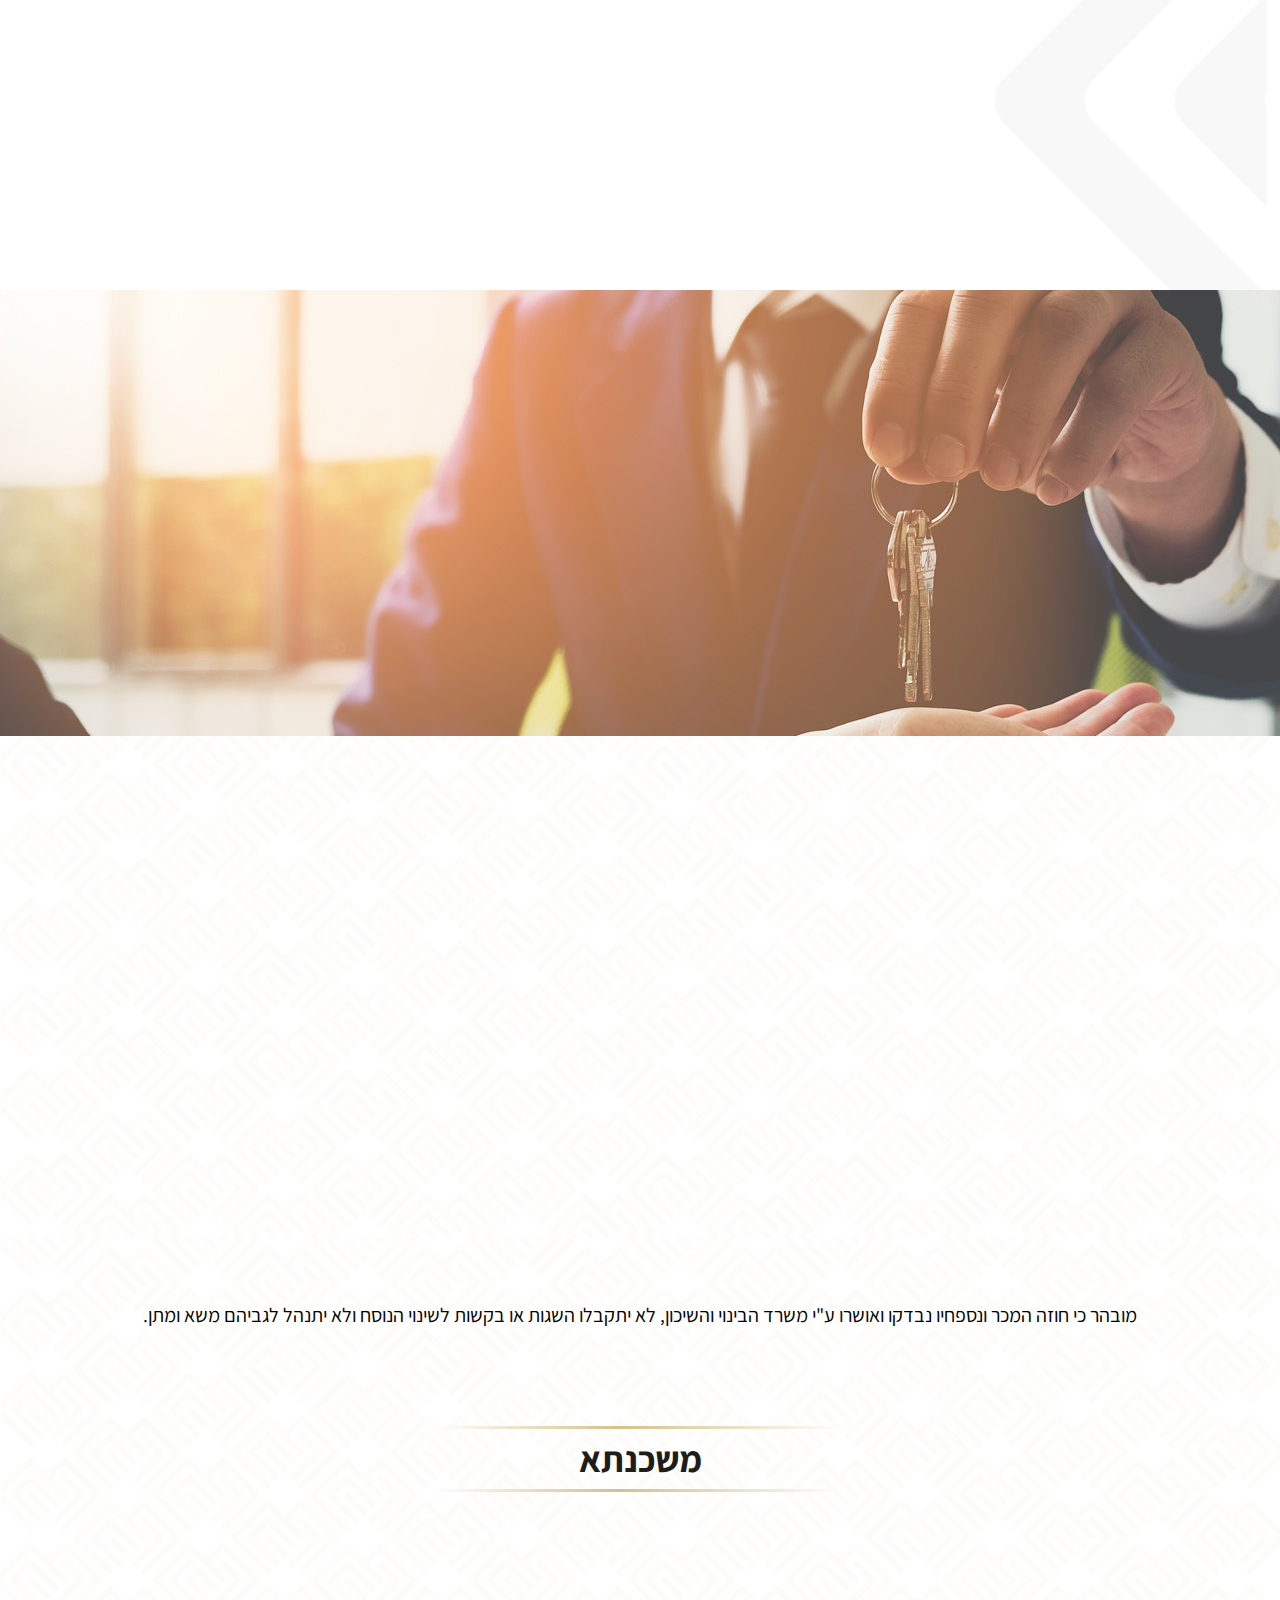
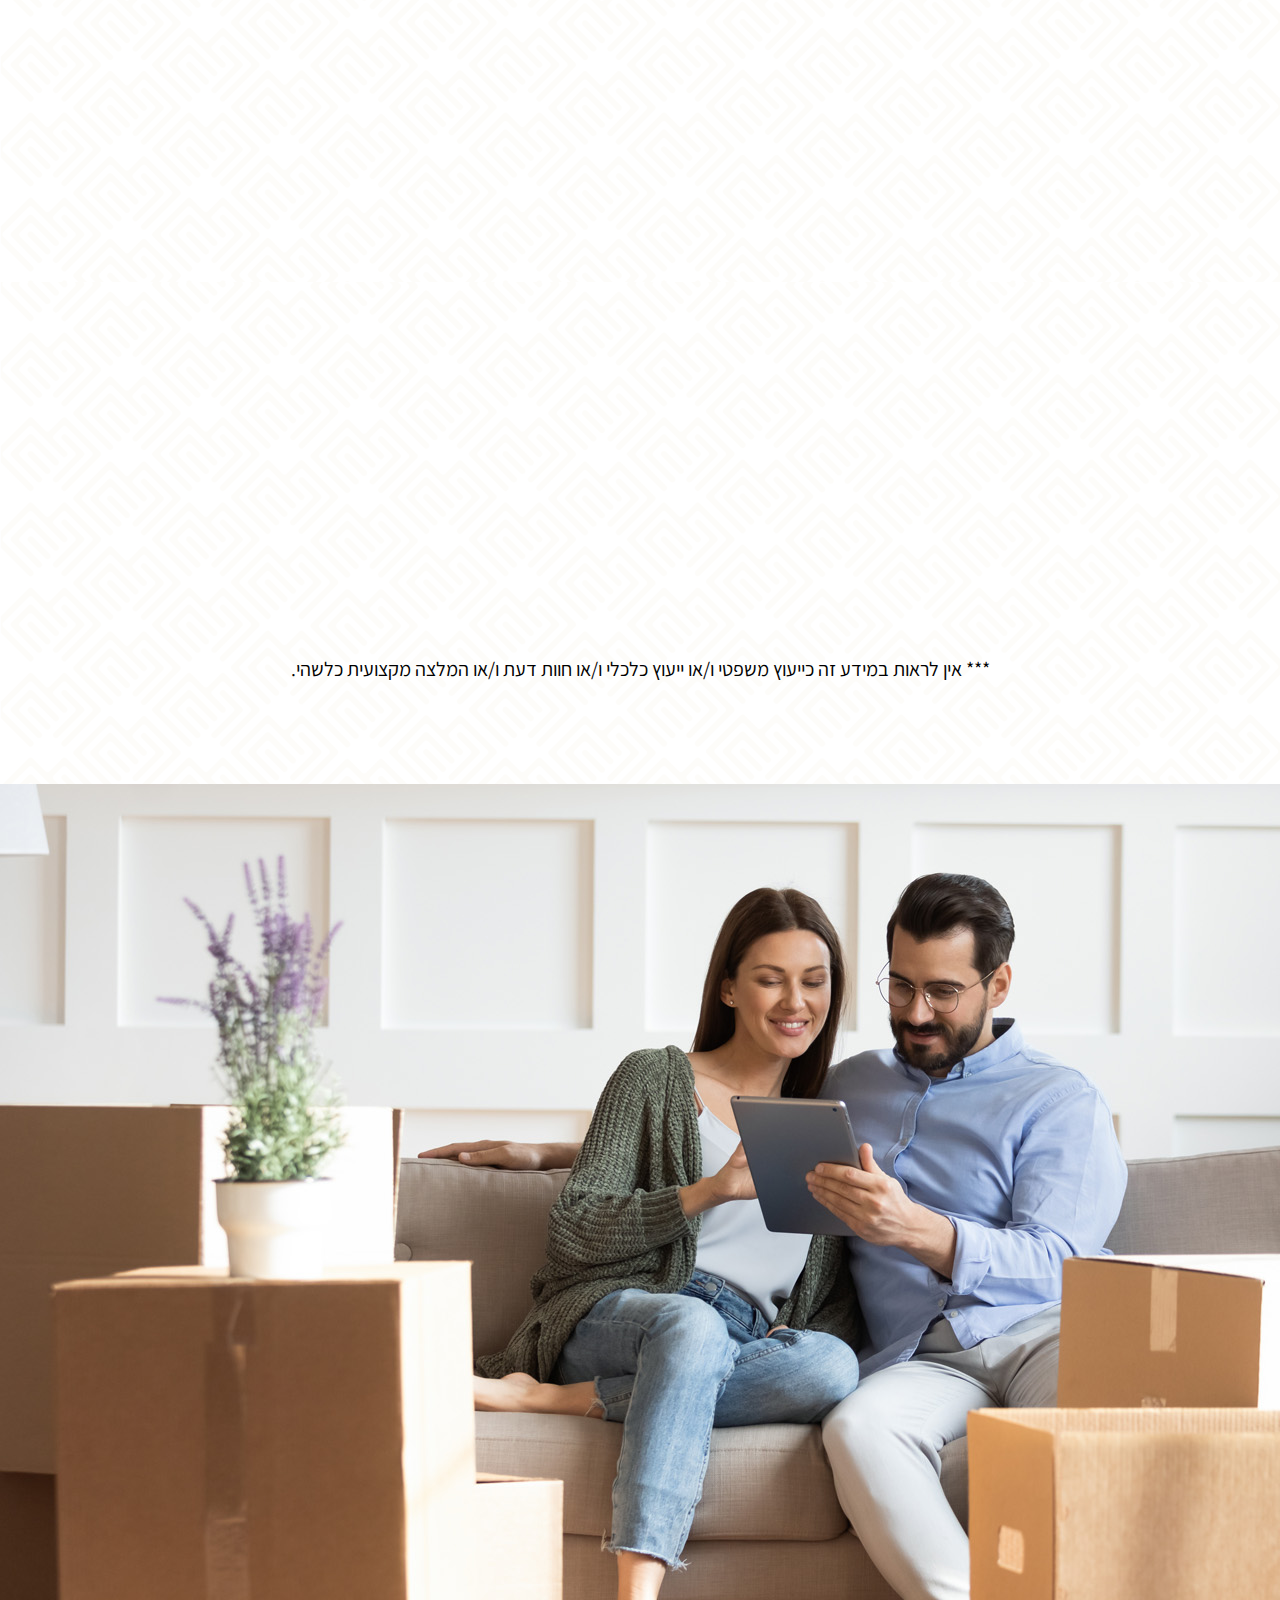
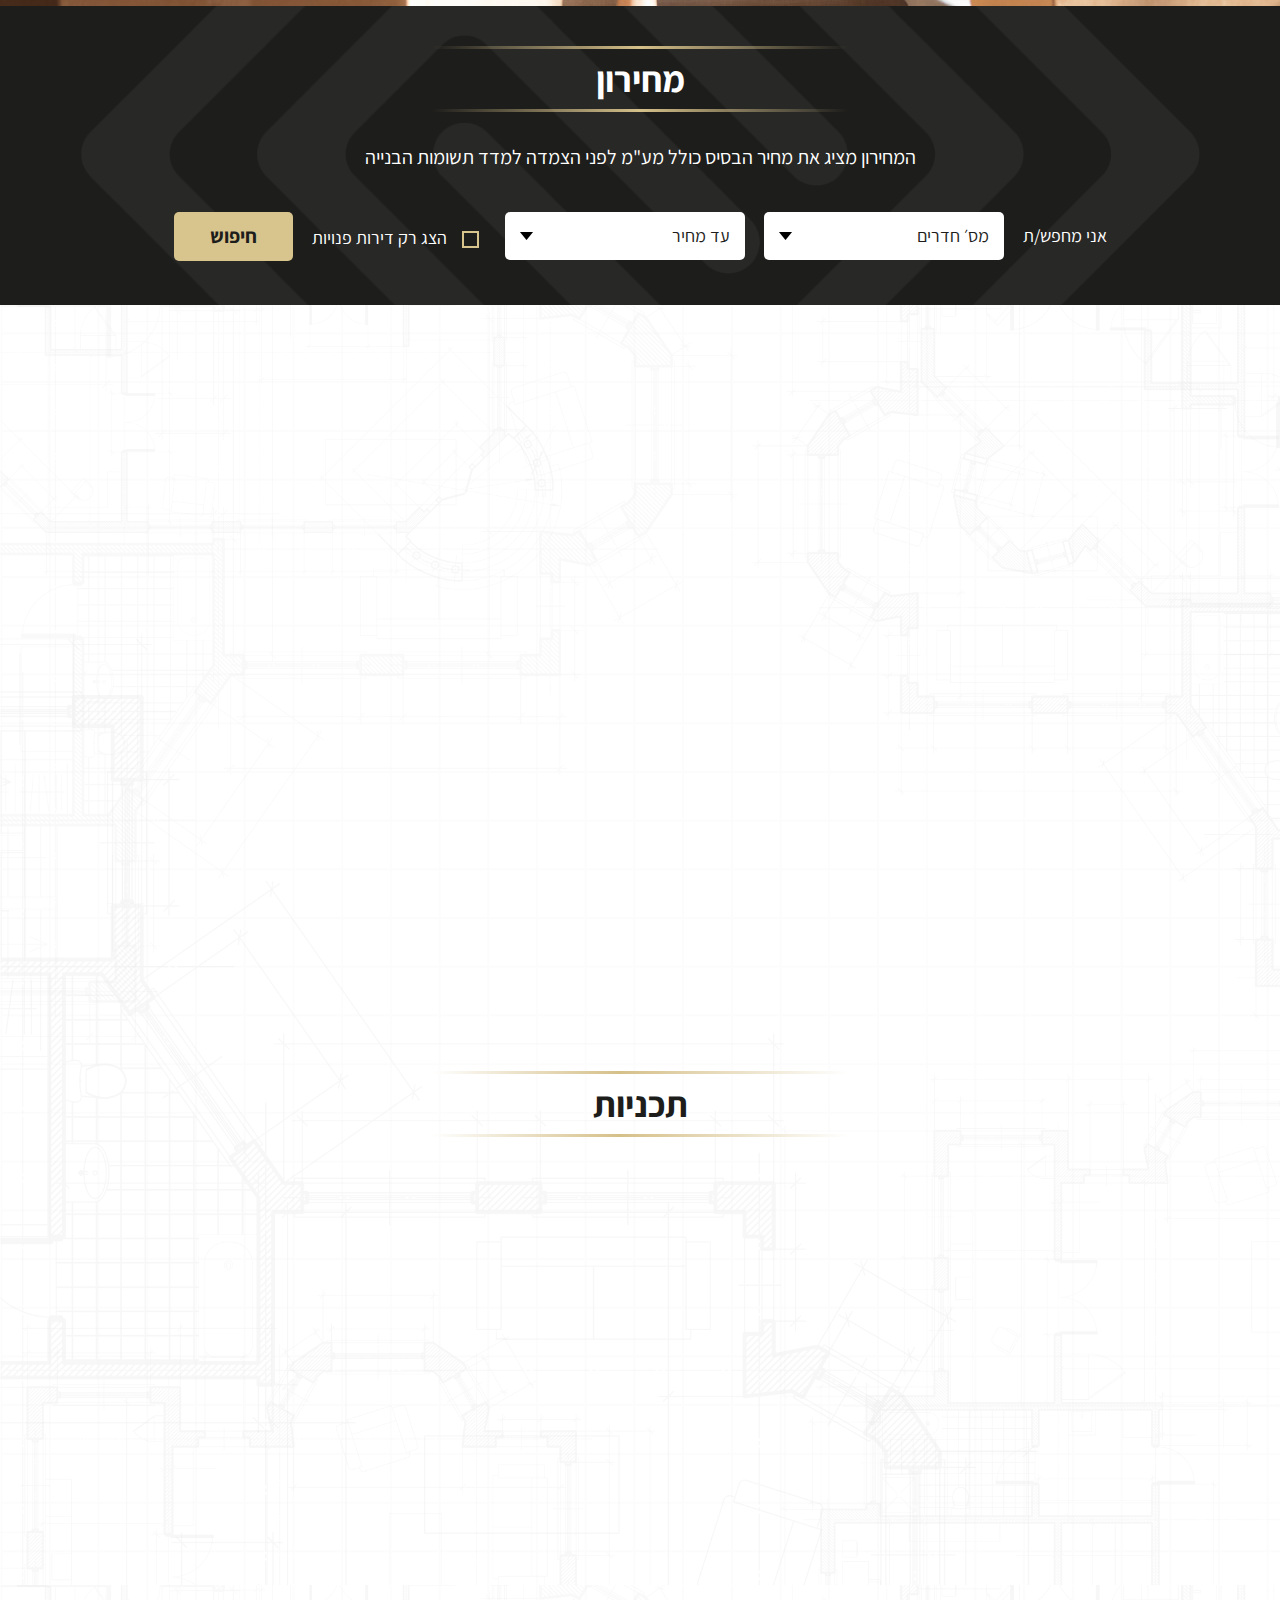
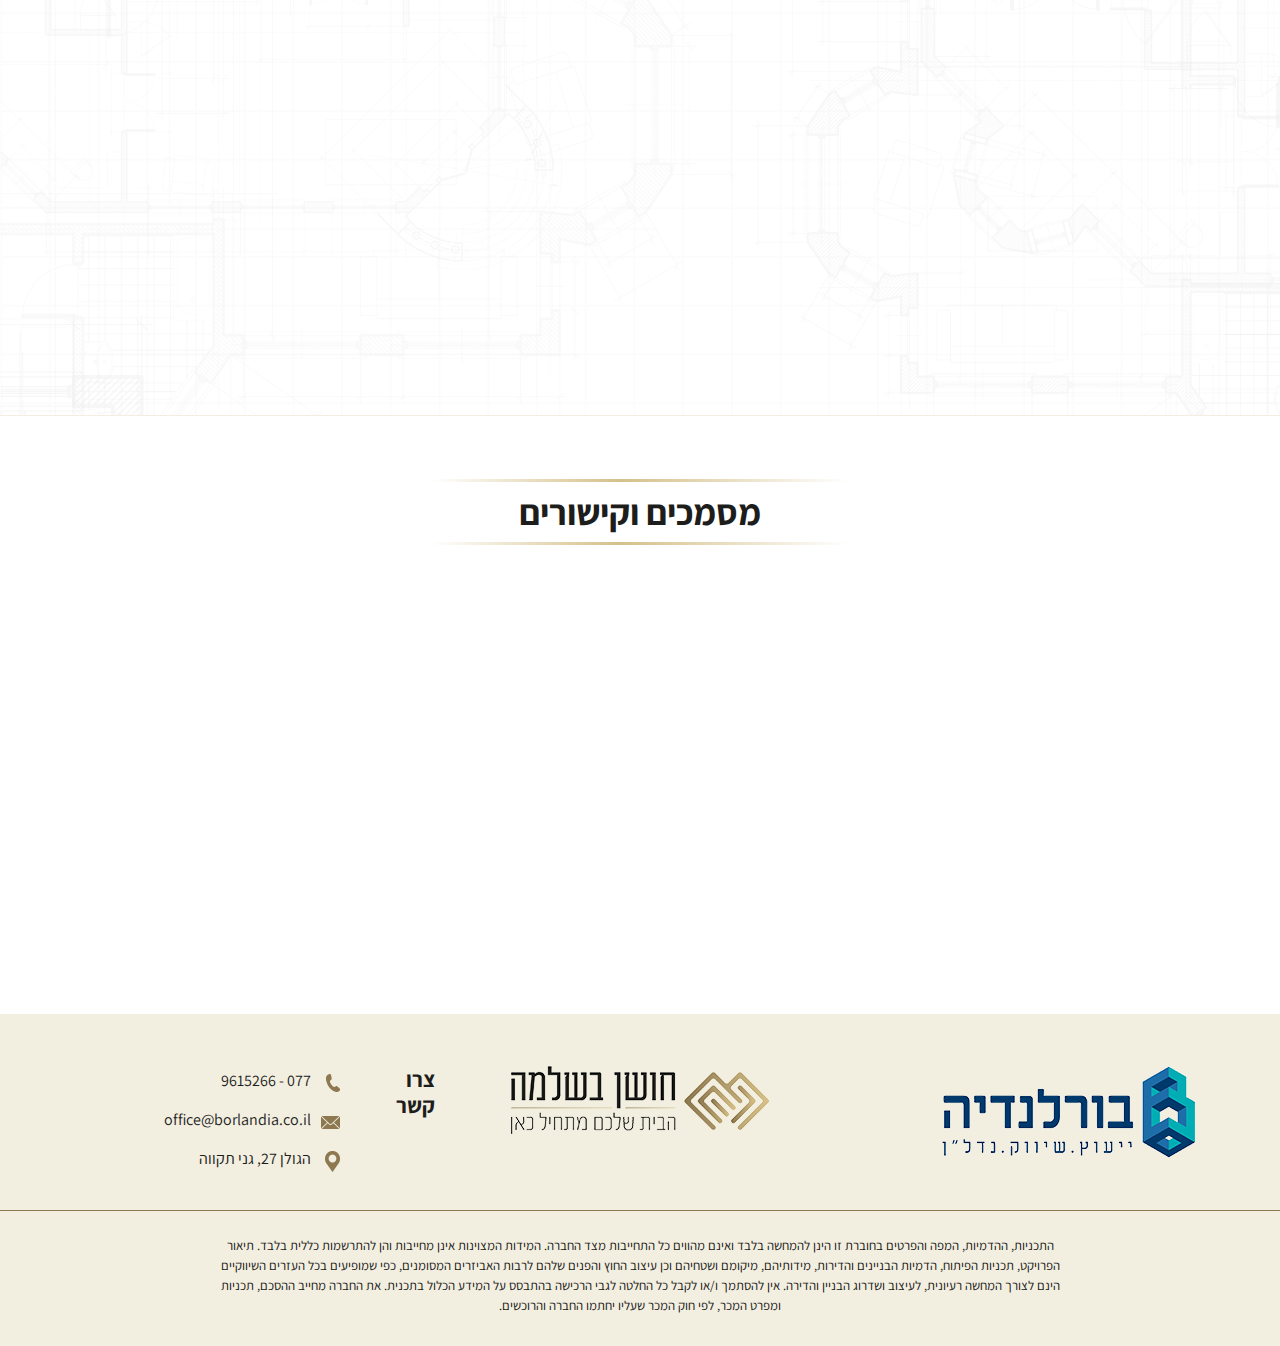
==== commit 4162807f: "commit" ====
--- a/html/index.html
+++ b/html/index.html
@@ -26,7 +26,7 @@
                             <a class="logo" href=""><img src="images/logo.png" alt="logo" class="img-fluid" /></a>
                         </div>
                         <div class="col-md-9">
-                            <div class="headerform">
+                            <div class="price-form text-right">
                                 <form class="searchbox">
                                     <label>אני מחפש/ת</label>
                                     <select>
@@ -36,8 +36,8 @@
                                         <option value="עד מחיר" disabled selected>עד מחיר</option>
                                     </select>
                                     <div class="chkbox">
-                                        <input type="checkbox" id="chkbxinput" />
-                                        <label for="chkbxinput">הצג רק דירות פנויות</label>
+                                        <input type="checkbox" class="chkbxinput" id="chkbxinputone" />
+                                        <label for="chkbxinputone">הצג רק דירות פנויות</label>
                                     </div>
                                     <input type="submit" value="חיפוש" />
                                 </form>
@@ -61,12 +61,12 @@
                                 <li class="nav-item" id="city"><a class="nav-link" href="javascript:;">העיר והשכונה</a></li>
                                 <li class="nav-item" id="developer"><a class="nav-link" href="javascript:;">היזם</a></li>
                                 <li class="nav-item" id="mapchart"><a class="nav-link" href="javascript:;">מפות ותרשימים</a></li>
-                                <li class="nav-item"><a class="nav-link" href="javascript:;">תהליך הרכישה</a></li>
-                                <li class="nav-item"><a class="nav-link" href="javascript:;">פריסת התשלומים</a></li>
-                                <li class="nav-item"><a class="nav-link" href="javascript:;">מחירון</a></li>
-                                <li class="nav-item"><a class="nav-link" href="javascript:;">תכניות</a></li>
-                                <li class="nav-item"><a class="nav-link" href="javascript:;">מסמכים וקישורים</a></li>
-                                <li class="nav-item"><a class="nav-link" href="javascript:;">צור קשר</a></li>
+                                <li class="nav-item" id="purchase"><a class="nav-link" href="javascript:;">תהליך הרכישה</a></li>
+                                <li class="nav-item" id="payment"><a class="nav-link" href="javascript:;">פריסת התשלומים</a></li>
+                                <li class="nav-item" id="pricelist"><a class="nav-link" href="javascript:;">מחירון</a></li>
+                                <li class="nav-item" id="plans"><a class="nav-link" href="javascript:;">תכניות</a></li>
+                                <li class="nav-item" id="documents"><a class="nav-link" href="javascript:;">מסמכים וקישורים</a></li>
+                                <li class="nav-item" id="contactus"><a class="nav-link" href="javascript:;">צור קשר</a></li>
                             </ul>
                         </div>
                     </div>
@@ -80,14 +80,14 @@
                     <div class="row mh-568">
                         <div class="col-md-12 my-auto">
                             <div class="sec-one-box" data-aos="fade-left">
-                                <img src="images/img01.png" alt="image" class="img-fluid">
+                                <img src="images/img01.png" alt="image" class="img-fluid" />
                                 <p>מלל ברוכים הבאים</p>
                             </div>
                         </div>
                     </div>
                 </div>
             </section>
-            
+
             <section class="section-two">
                 <div class="container">
                     <div class="row">
@@ -100,7 +100,16 @@
                     <div class="row">
                         <div class="col-md-12" data-aos="fade-up">
                             <div class="sec-two-content">
-                                <p>שילוב מקצועי בין יזמות לביצוע יוצר עוצמת בנייה לצד חוסן כלכלי והיסטוריה של עשייה מקצועית.<br/>חושן מגורים הינה חברה יזמית ומבצעת בעלת סיווג קבלני הגבוה ביותר ג'5. לחברה חוסן ויציבות כלכלית המשלבים יכולות ייזום וביצוע יוצאים מגדר הרגיל, כאשר עבודתנו נעשית בשקיפות מלאה ולרווחת כלל המעורבים בפרויקט.<br/><br/>החברה הוקמה מתוך ראייה מערכתית כוללת והבנה מעמיקה של תהליכים נדל"ניים, לצד יכולת דיוק והקפדה יתרה עד לפרטים הקטנים, אשר מבחינתנו הם הערובה להצלחה ולשביעות רצונם המלאה של לקוחותינו.<br/>השימוש בשיטות ניהול מובילות ויעילות גורם לכך שמכל פרויקט ניתן להפיק את המיטב המובחר, תוך שמירה על לוחות זמנים דיוק וסדר.<br/><br/>לקוחותינו מקבלים יחס אישי ואדיב ומענה מקצועי בכל שאלה ולכל אורך תהליך הבנייה, החל בשלביו ההתחלתיים, על מנת לדאוג להתאמה מיטבית לכל דייר לפי נתוניו וצרכיו הייחודיים, המשך בביצוע ויישום התכנית בשטח עצמו.</p>
+                                <p>
+                                    שילוב מקצועי בין יזמות לביצוע יוצר עוצמת בנייה לצד חוסן כלכלי והיסטוריה של עשייה מקצועית.<br />
+                                    חושן מגורים הינה חברה יזמית ומבצעת בעלת סיווג קבלני הגבוה ביותר ג'5. לחברה חוסן ויציבות כלכלית המשלבים יכולות ייזום וביצוע יוצאים מגדר הרגיל, כאשר עבודתנו נעשית בשקיפות מלאה ולרווחת כלל המעורבים בפרויקט.
+                                    <br />
+                                    <br />
+                                    החברה הוקמה מתוך ראייה מערכתית כוללת והבנה מעמיקה של תהליכים נדל"ניים, לצד יכולת דיוק והקפדה יתרה עד לפרטים הקטנים, אשר מבחינתנו הם הערובה להצלחה ולשביעות רצונם המלאה של לקוחותינו.<br />
+                                    השימוש בשיטות ניהול מובילות ויעילות גורם לכך שמכל פרויקט ניתן להפיק את המיטב המובחר, תוך שמירה על לוחות זמנים דיוק וסדר.<br />
+                                    <br />
+                                    לקוחותינו מקבלים יחס אישי ואדיב ומענה מקצועי בכל שאלה ולכל אורך תהליך הבנייה, החל בשלביו ההתחלתיים, על מנת לדאוג להתאמה מיטבית לכל דייר לפי נתוניו וצרכיו הייחודיים, המשך בביצוע ויישום התכנית בשטח עצמו.
+                                </p>
                             </div>
                         </div>
                     </div>
@@ -156,7 +165,7 @@
                     </div>
                 </div>
             </section>
-            
+
             <section class="section-three">
                 <div class="container">
                     <div class="row">
@@ -169,7 +178,7 @@
                                         </div>
                                         <p>השכונה פסטורלית בעלת צביון חרדי המושתת על עדני התורה לצד העבודה, מאפשרת שילוב מיטבי בין איכות חיים ויוקרה לבין חיי רוח מלאים וסביבה אשר קנתה את שמה הטוב ומוכרת כעיליתא רוחנית.</p>
                                         <div class="sec-three-img">
-                                            <img src="images/img03.png" alt="image" class="img-fluid">
+                                            <img src="images/img03.png" alt="image" class="img-fluid" />
                                         </div>
                                     </div>
                                 </div>
@@ -179,7 +188,7 @@
                     </div>
                 </div>
             </section>
-            
+
             <section class="section-four">
                 <div class="container pt-5">
                     <div class="row">
@@ -189,13 +198,18 @@
                             </div>
                             <div class="sec-four-quote">
                                 <div class="sec-four-quote-text">
-                                    <h3>"דירה נאה מרחיבה דעתו של אדם" </h3>
+                                    <h3>"דירה נאה מרחיבה דעתו של אדם"</h3>
                                     <p>ברכות נ"ז, ב'</p>
                                 </div>
                             </div>
                             <div class="sec-four-desc">
                                 <div class="sec-four-desc-text">
-                                    <p>פרויקט חושן בשלמה מבית קבוצת חושן מגורים, נבנה בימים אלה ומכיל תמהיל מגוון של 107 יחידות דיור הפרושות בחמישה בניינים המשתרעים על כ- 24,000 מ"ר וכוללים שטחי מסחר, חניון תת קרקעי ושטחים ירוקים ורחבי ידיים לרווחת הדיירים.<br/><br/>הפרויקט מתכתב באופן הרמוני עם עיר הקודש על כלל תפארתה, ומשקיף אל נופה המרהיב של ירושלים.</p>
+                                    <p>
+                                        פרויקט חושן בשלמה מבית קבוצת חושן מגורים, נבנה בימים אלה ומכיל תמהיל מגוון של 107 יחידות דיור הפרושות בחמישה בניינים המשתרעים על כ- 24,000 מ"ר וכוללים שטחי מסחר, חניון תת קרקעי ושטחים ירוקים ורחבי
+                                        ידיים לרווחת הדיירים.<br />
+                                        <br />
+                                        הפרויקט מתכתב באופן הרמוני עם עיר הקודש על כלל תפארתה, ומשקיף אל נופה המרהיב של ירושלים.
+                                    </p>
                                 </div>
                             </div>
                         </div>
@@ -205,42 +219,42 @@
                                     <div id="myCarousel" class="carousel slide">
                                         <div class="carousel-inner">
                                             <div class="active carousel-item" data-slide-number="0">
-                                                <img src="images/img04.jpg" class="img-fluid">
+                                                <img src="images/img04.jpg" class="img-fluid" />
                                             </div>
                                             <div class="carousel-item" data-slide-number="1">
-                                                <img src="images/img04.jpg" class="img-fluid">
+                                                <img src="images/img04.jpg" class="img-fluid" />
                                             </div>
                                             <div class="carousel-item" data-slide-number="2">
-                                                <img src="images/img04.jpg" class="img-fluid">
+                                                <img src="images/img04.jpg" class="img-fluid" />
                                             </div>
                                             <div class="carousel-item" data-slide-number="3">
-                                                <img src="images/img04.jpg" class="img-fluid">
+                                                <img src="images/img04.jpg" class="img-fluid" />
                                             </div>
                                         </div>
 
                                         <ul class="carousel-indicators list-inline mx-auto">
                                             <li class="list-inline-item active">
                                                 <a id="carousel-selector-0" class="selected" data-slide-to="0" data-target="#myCarousel">
-                                                    <img src="images/sllide-thumb01.jpg" alt="image">
+                                                    <img src="images/sllide-thumb01.jpg" alt="image" />
                                                 </a>
                                             </li>
                                             <li class="list-inline-item">
                                                 <a id="carousel-selector-1" data-slide-to="1" data-target="#myCarousel">
-                                                    <img src="images/sllide-thumb02.jpg" alt="image">
+                                                    <img src="images/sllide-thumb02.jpg" alt="image" />
                                                 </a>
                                             </li>
                                             <li class="list-inline-item">
                                                 <a id="carousel-selector-2" data-slide-to="2" data-target="#myCarousel">
-                                                    <img src="images/sllide-thumb03.jpg" alt="image">
+                                                    <img src="images/sllide-thumb03.jpg" alt="image" />
                                                 </a>
                                             </li>
                                             <li class="list-inline-item">
                                                 <a id="carousel-selector-3" data-slide-to="3" data-target="#myCarousel">
-                                                    <img src="images/sllide-thumb04.jpg" alt="image">
+                                                    <img src="images/sllide-thumb04.jpg" alt="image" />
                                                 </a>
                                             </li>
                                         </ul>
-                        
+
                                         <a class="carousel-control-prev" href="#myCarousel" role="button" data-slide="prev">
                                             <span class="carousel-control-prev-icon" aria-hidden="true"></span>
                                             <span class="sr-only">Previous</span>
@@ -252,12 +266,12 @@
                                     </div>
                                     <p class="image-info">*הדמיה להמחשה בלבד.</p>
                                 </div>
-                            </div>                         
+                            </div>
                         </div>
                     </div>
                 </div>
             </section>
-            
+
             <section class="section-five">
                 <div class="container">
                     <div class="row">
@@ -271,7 +285,7 @@
                         <div class="col-md-6">
                             <div class="map-wrap shadow mapone" data-aos="fade-left">
                                 <div class="map-img">
-                                    <img src="images/map1.jpg" alt="image" class="img-fluid">
+                                    <img src="images/map1.jpg" alt="image" class="img-fluid" />
                                 </div>
                                 <div class="map-btn">
                                     <a href="" class="hvr-bounce-to-left">מפת סביבה<span class="black-arrow"></span></a>
@@ -281,7 +295,7 @@
                         <div class="col-md-6">
                             <div class="map-wrap shadow maptwo" data-aos="fade-right">
                                 <div class="map-img">
-                                    <img src="images/map2.jpg" alt="image" class="img-fluid">
+                                    <img src="images/map2.jpg" alt="image" class="img-fluid" />
                                 </div>
                                 <div class="map-btn">
                                     <a href="" class="hvr-bounce-to-left">תרשים העמדת ביניינים<span class="color-arrow"></span></a>
@@ -291,49 +305,1775 @@
                     </div>
                 </div>
             </section>
-            
-            <section class="section-">
+
+            <section class="section-six">
+                <div class="container">
+                    <div class="row mh-446">
+                        <div class="col-md-12 my-auto">
+                            <div class="sec-title text-center" data-aos="flip-down">
+                                <h2>
+                                    <span class="text1">תהליך הרכישה</span>
+                                    <span class="text2">לזכאי ״המחיר למשתכן״</span>
+                                </h2>
+                            </div>
+                        </div>
+                    </div>
+                </div>
+            </section>
+
+            <section class="section-seven">
                 <div class="container">
                     <div class="row">
-                        <div class="col-md-12"></div>
+                        <div class="col-md-12">
+                            <div class="panel-group" id="accordion">
+                                <div class="panel" data-aos="fade-down">
+                                    <div class="panel-heading">
+                                        <h4 class="panel-title">
+                                            <a data-toggle="collapse" aria-expanded="true" data-parent="#accordion" href="#collapseOne">
+                                                <div class="title-mark"><span>שלב 1</span></div>
+                                                <span>הגרלה ותוצאותייה</span>
+                                            </a>
+                                        </h4>
+                                    </div>
+                                    <div id="collapseOne" class="panel-collapse collapse in show">
+                                        <div class="panel-body">
+                                            <p>קבלת הודעה על זכיה בפרויקט ממשרד הבינוי והשיכון</p>
+                                        </div>
+                                    </div>
+                                </div>
+                                <div class="panel" data-aos="fade-down">
+                                    <div class="panel-heading">
+                                        <h4 class="panel-title">
+                                            <a data-toggle="collapse" aria-expanded="true" data-parent="#accordion" href="#collapseTwo">
+                                                <div class="title-mark"><span>שלב 2</span></div>
+                                                <span>כנסים: הצגת הפרויקט</span>
+                                            </a>
+                                        </h4>
+                                    </div>
+                                    <div id="collapseTwo" class="panel-collapse collapse in show">
+                                        <div class="panel-body">
+                                            <p>קבלת קישור לאתר מפורט, בצירוף עם סרטון הסבר על הפרויקט, ועל השימוש באתר.</p>
+                                        </div>
+                                    </div>
+                                </div>
+                                <div class="panel" data-aos="fade-down">
+                                    <div class="panel-heading">
+                                        <h4 class="panel-title">
+                                            <a data-toggle="collapse" aria-expanded="false" data-parent="#accordion" href="#collapseThree">
+                                                <div class="title-mark"><span>שלב 3</span></div>
+                                                <span>בחירת דירה</span>
+                                            </a>
+                                        </h4>
+                                    </div>
+                                    <div id="collapseThree" class="panel-collapse collapse">
+                                        <div class="panel-body">
+                                            <p></p>
+                                        </div>
+                                    </div>
+                                </div>
+                                <div class="panel" data-aos="fade-down">
+                                    <div class="panel-heading">
+                                        <h4 class="panel-title">
+                                            <a data-toggle="collapse" aria-expanded="false" data-parent="#accordion" href="#collapseFour">
+                                                <div class="title-mark"><span>שלב 4</span></div>
+                                                <span>חתימה על חוזה המכר</span>
+                                            </a>
+                                        </h4>
+                                    </div>
+                                    <div id="collapseFour" class="panel-collapse collapse">
+                                        <div class="panel-body">
+                                            <p></p>
+                                        </div>
+                                    </div>
+                                </div>
+                            </div>
+                            <div class="note">
+                                <p>מובהר כי חוזה המכר ונספחיו נבדקו ואושרו ע"י משרד הבינוי והשיכון, לא יתקבלו השגות או בקשות לשינוי הנוסח ולא יתנהל לגביהם משא ומתן.</p>
+                            </div>
+                        </div>
+                    </div>
+
+                    <div class="row">
+                        <div class="col-md-12 mt-96">
+                            <div class="sec-title text-center">
+                                <h2>משכנתא</h2>
+                            </div>
+                        </div>
+                    </div>
+
+                    <div class="row">
+                        <div class="col-md-6">
+                            <div class="mortage-right" data-aos="fade-left">
+                                <div class="panel-group" id="mortage-accordion">
+                                    <div class="panel">
+                                        <div class="panel-heading">
+                                            <h4 class="panel-title">
+                                                <a data-toggle="collapse" aria-expanded="true" data-parent="#mortage-accordion" href="#mortageOne">
+                                                    <span>מהו אישור עקרוני ?</span>
+                                                </a>
+                                            </h4>
+                                        </div>
+                                        <div id="mortageOne" class="panel-collapse collapse show" data-parent="#mortage-accordion">
+                                            <div class="panel-body">
+                                                <p>
+                                                    האישור העקרוני הוא השלב הראשון בדרך לקבלת משכנתא והוא מהווה מסמך ראשוני באמצעותו אתם לומדים האם הבנק יאפשר לכם לקבל משכנתא ובאילו תנאים לפי מספר קריטריונים: הכנסה, ותק תעסוקתי, ערב מלווה,
+                                                    אחוזי מימון מהנכס הנרכש וכו'.
+                                                </p>
+                                                <p>
+                                                    קבלת האישור העקרוני הכרחית עבורכם טרם בחירת הדירה, בכדי שתהיו בטוחים כי הבנק יעניק לכם את המימון עבור רכישת הדירה. עפ"י רוב, הריביות שמוצגות באישור זה מותנות בלקיחת ההלוואה תוך 12-14 ימים
+                                                    קלנדריים ולכן אין זו הריבית הסופית שתיקבע בהמשך, אלא זהו רק האישור העקרוני לגובה המשכנתא.
+                                                </p>
+                                                <p>זכרו, כל עוד לא חתמתם על חוזה לרכישת הדירה, הבנק לא מאשר משכנתא לדירה ספציפית ולכן יונפק לכם אישור "כללי".</p>
+                                            </div>
+                                        </div>
+                                    </div>
+                                    <div class="panel">
+                                        <div class="panel-heading">
+                                            <h4 class="panel-title">
+                                                <a data-toggle="collapse" aria-expanded="false" data-parent="#mortage-accordion" href="#mortageTwo">
+                                                    <span>מהו אחוז המימון המקסימלי אותו ניתן לקבל?</span>
+                                                </a>
+                                            </h4>
+                                        </div>
+                                        <div id="mortageTwo" class="panel-collapse collapse" data-parent="#mortage-accordion">
+                                            <div class="panel-body">
+                                                <p>
+                                                    האישור העקרוני הוא השלב הראשון בדרך לקבלת משכנתא והוא מהווה מסמך ראשוני באמצעותו אתם לומדים האם הבנק יאפשר לכם לקבל משכנתא ובאילו תנאים לפי מספר קריטריונים: הכנסה, ותק תעסוקתי, ערב מלווה,
+                                                    אחוזי מימון מהנכס הנרכש וכו'.
+                                                </p>
+                                                <p>
+                                                    קבלת האישור העקרוני הכרחית עבורכם טרם בחירת הדירה, בכדי שתהיו בטוחים כי הבנק יעניק לכם את המימון עבור רכישת הדירה. עפ"י רוב, הריביות שמוצגות באישור זה מותנות בלקיחת ההלוואה תוך 12-14 ימים
+                                                    קלנדריים ולכן אין זו הריבית הסופית שתיקבע בהמשך, אלא זהו רק האישור העקרוני לגובה המשכנתא.
+                                                </p>
+                                                <p>זכרו, כל עוד לא חתמתם על חוזה לרכישת הדירה, הבנק לא מאשר משכנתא לדירה ספציפית ולכן יונפק לכם אישור "כללי".</p>
+                                            </div>
+                                        </div>
+                                    </div>
+                                </div>
+                            </div>
+                        </div>
+                        <div class="col-md-6">
+                            <div class="mortage-left" data-aos="fade-right">
+                                <img src="images/mortage.jpg" alt="image" class="img-fluid" />
+                            </div>
+                        </div>
+                    </div>
+
+                    <div class="row">
+                        <div class="col-md-12 mt-30">
+                            <div class="note">
+                                <p>*** אין לראות במידע זה כייעוץ משפטי ו/או ייעוץ כלכלי ו/או חוות דעת ו/או המלצה מקצועית כלשהי.</p>
+                            </div>
+                        </div>
                     </div>
                 </div>
             </section>
-            
-            <section class="section-">
+
+            <section class="section-eight">
+                <div class="container">
+                    <div class="row mh-822">
+                        <div class="col-md-12 my-auto">
+                            <div class="payment-layout" data-aos="fade-right">
+                                <div class="sec-title text-center">
+                                    <h2>פריסת התשלומים</h2>
+                                </div>
+                                <div class="layout-left">
+                                    <p><strong>7% - </strong><span>ממחיר הדירה במעמד חתימת החוזה</span></p>
+                                    <p><strong>13% - </strong><span>ממחיר הדירה עד 45 יום ממועד חתימת החוזה (בכפוף להמצאת פנקס שוברים)</span></p>
+                                    <p><strong>70% - </strong><span>ממחיר הדירה בפריסה לינארית של 7 תשלומים שווים (10% ממחיר הדירה כל תשלום)</span></p>
+                                    <p><strong>10% - </strong><span>עד 7 ימים לפני מועד מסירת הדירה</span></p>
+                                </div>
+                            </div>
+                        </div>
+                    </div>
+                </div>
+            </section>
+
+            <section class="section-nine">
                 <div class="container">
                     <div class="row">
-                        <div class="col-md-12"></div>
+                        <div class="col-md-12">
+                            <div class="sec-title text-center">
+                                <h2>מחירון</h2>
+                            </div>
+                        </div>
+                    </div>
+                    <div class="row">
+                        <div class="col-md-12">
+                            <div class="note">
+                                <p>המחירון מציג את מחיר הבסיס כולל מע"מ לפני הצמדה למדד תשומות הבנייה</p>
+                            </div>
+                        </div>
+                    </div>
+                    <div class="row">
+                        <div class="col-md-12 text-center">
+                            <div class="price-form">
+                                <form class="searchbox">
+                                    <label>אני מחפש/ת</label>
+                                    <select>
+                                        <option value="מס׳ חדרים" disabled selected>מס׳ חדרים</option>
+                                    </select>
+                                    <select>
+                                        <option value="עד מחיר" disabled selected>עד מחיר</option>
+                                    </select>
+                                    <div class="chkbox">
+                                        <input type="checkbox" class="chkbxinput" id="chkbxinputtwo" />
+                                        <label for="chkbxinputtwo">הצג רק דירות פנויות</label>
+                                    </div>
+                                    <input type="submit" value="חיפוש" />
+                                </form>
+                            </div>
+                        </div>
                     </div>
                 </div>
             </section>
-            
-            <section class="section-">
+
+            <section class="section-ten">
                 <div class="container">
                     <div class="row">
-                        <div class="col-md-12"></div>
+                        <div class="col-md-12">
+                            <div class="price_list" data-aos="fade-down">
+                                <div class="form_table table_section1 bottomforminner">
+                                    <div class="table-block">
+                                        <div class="tab_table tab_table1">
+                                            <div class="bootstrap-tab">
+                                                <ul class="tabnav">
+                                                    <li class="active"><a data-toggle="tab" href="#maintab1">מגרש 141</a></li>
+                                                    <li><a data-toggle="tab" href="#maintab2">מגרש 719</a></li>
+                                                </ul>
+                                                <ul class="tabnav">
+                                                    <li><a data-toggle="tab" href="#maintab3">בניין 1</a></li>
+                                                    <li class="active"><a data-toggle="tab" href="#maintab4">בניין 2</a></li>
+                                                    <li><a data-toggle="tab" href="#maintab5" aria-expanded="true">בניין 3</a></li>
+                                                    <li><a data-toggle="tab" href="#maintab6">בניין 4</a></li>
+                                                    <li><a data-toggle="tab" href="#maintab7">בניין 5</a></li>
+                                                </ul>
+                                            </div>
+                                            <div class="tab-content">
+                                                <div id="maintab1" class="tab-pane">
+                                                    <table class="table_block">
+                                                        <thead>
+                                                            <tr>
+                                                                <th>מגרש</th>
+                                                                <th>
+                                                                    מספר<br />
+                                                                    ביניין
+                                                                </th>
+                                                                <th>
+                                                                    מספר<br />
+                                                                    דירה
+                                                                </th>
+                                                                <th>
+                                                                    טיפוס דירה<br />
+                                                                    (תשריט)
+                                                                </th>
+                                                                <th>קומה</th>
+                                                                <th>
+                                                                    מספר<br />
+                                                                    חדרים
+                                                                </th>
+                                                                <th>
+                                                                    שטח דירה*<br />
+                                                                    (מטר)
+                                                                </th>
+                                                                <th>
+                                                                    שטח מרפסת שמש<br />
+                                                                    ו/או שטח גינה<br />
+                                                                    צמודה
+                                                                </th>
+                                                                <th>
+                                                                    שטח<br />
+                                                                    מחסן
+                                                                </th>
+                                                                <th>
+                                                                    מספר<br />
+                                                                    חניות
+                                                                </th>
+                                                                <th>
+                                                                    מחיר דירה לפי <br />
+                                                                    מחיר למשתכן
+                                                                </th>
+                                                                <th>
+                                                                    מכירה במסגרת<br />
+                                                                    מחיר למשתכן<br />
+                                                                    (כן/לא)
+                                                                </th>
+                                                                <th>תוכניות</th>
+                                                                <th></th>
+                                                            </tr>
+                                                        </thead>
+                                                        <tbody>
+                                                            <tr>
+                                                                <td>141</td>
+                                                                <td>2</td>
+                                                                <td>4</td>
+                                                                <td>2</td>
+                                                                <td>H</td>
+                                                                <td>2</td>
+                                                                <td>3</td>
+                                                                <td>81.96</td>
+                                                                <td>9.78</td>
+                                                                <td>2</td>
+                                                                <td>799,457 ₪</td>
+                                                                <td>כן</td>
+                                                                <td>כן</td>
+                                                                <td>
+                                                                    <span>
+                                                                        <a href="#" target="_blank"><img src="images/pdf.png" /></a>
+                                                                    </span>
+                                                                </td>
+                                                            </tr>
+                                                            <tr>
+                                                                <td>141</td>
+                                                                <td>2</td>
+                                                                <td>4</td>
+                                                                <td>2</td>
+                                                                <td>H</td>
+                                                                <td>2</td>
+                                                                <td>3</td>
+                                                                <td>81.96</td>
+                                                                <td>9.78</td>
+                                                                <td>2</td>
+                                                                <td>799,457 ₪</td>
+                                                                <td>כן</td>
+                                                                <td>כן</td>
+                                                                <td>
+                                                                    <span>
+                                                                        <a href="#" target="_blank"><img src="images/pdf.png" /></a>
+                                                                    </span>
+                                                                </td>
+                                                            </tr>
+                                                            <tr>
+                                                                <td>141</td>
+                                                                <td>2</td>
+                                                                <td>4</td>
+                                                                <td>2</td>
+                                                                <td>H</td>
+                                                                <td>2</td>
+                                                                <td>3</td>
+                                                                <td>81.96</td>
+                                                                <td>9.78</td>
+                                                                <td>2</td>
+                                                                <td>799,457 ₪</td>
+                                                                <td>כן</td>
+                                                                <td>כן</td>
+                                                                <td>
+                                                                    <span>
+                                                                        <a href="#" target="_blank"><img src="images/pdf.png" /></a>
+                                                                    </span>
+                                                                </td>
+                                                            </tr>
+                                                            <tr>
+                                                                <td>141</td>
+                                                                <td>2</td>
+                                                                <td>4</td>
+                                                                <td>2</td>
+                                                                <td>H</td>
+                                                                <td>2</td>
+                                                                <td>3</td>
+                                                                <td>81.96</td>
+                                                                <td>9.78</td>
+                                                                <td>2</td>
+                                                                <td>799,457 ₪</td>
+                                                                <td>כן</td>
+                                                                <td>כן</td>
+                                                                <td>
+                                                                    <span>
+                                                                        <a href="#" target="_blank"><img src="images/pdf.png" /></a>
+                                                                    </span>
+                                                                </td>
+                                                            </tr>
+                                                            <tr>
+                                                                <td>141</td>
+                                                                <td>2</td>
+                                                                <td>4</td>
+                                                                <td>2</td>
+                                                                <td>H</td>
+                                                                <td>2</td>
+                                                                <td>3</td>
+                                                                <td>81.96</td>
+                                                                <td>9.78</td>
+                                                                <td>2</td>
+                                                                <td>799,457 ₪</td>
+                                                                <td>כן</td>
+                                                                <td>כן</td>
+                                                                <td>
+                                                                    <span>
+                                                                        <a href="#" target="_blank"><img src="images/pdf.png" /></a>
+                                                                    </span>
+                                                                </td>
+                                                            </tr>
+                                                            <tr class="soldcls">
+                                                                <td colspan="15">נמכר!</td>
+                                                            </tr>
+                                                            <tr>
+                                                                <td>141</td>
+                                                                <td>2</td>
+                                                                <td>4</td>
+                                                                <td>2</td>
+                                                                <td>H</td>
+                                                                <td>2</td>
+                                                                <td>3</td>
+                                                                <td>81.96</td>
+                                                                <td>9.78</td>
+                                                                <td>2</td>
+                                                                <td>799,457 ₪</td>
+                                                                <td>כן</td>
+                                                                <td>כן</td>
+                                                                <td>
+                                                                    <span>
+                                                                        <a href="#" target="_blank"><img src="images/pdf.png" /></a>
+                                                                    </span>
+                                                                </td>
+                                                            </tr>
+                                                            <tr>
+                                                                <td>141</td>
+                                                                <td>2</td>
+                                                                <td>4</td>
+                                                                <td>2</td>
+                                                                <td>H</td>
+                                                                <td>2</td>
+                                                                <td>3</td>
+                                                                <td>81.96</td>
+                                                                <td>9.78</td>
+                                                                <td>2</td>
+                                                                <td>799,457 ₪</td>
+                                                                <td>כן</td>
+                                                                <td>כן</td>
+                                                                <td>
+                                                                    <span>
+                                                                        <a href="#" target="_blank"><img src="images/pdf.png" /></a>
+                                                                    </span>
+                                                                </td>
+                                                            </tr>
+                                                            <tr>
+                                                                <td>141</td>
+                                                                <td>2</td>
+                                                                <td>4</td>
+                                                                <td>2</td>
+                                                                <td>H</td>
+                                                                <td>2</td>
+                                                                <td>3</td>
+                                                                <td>81.96</td>
+                                                                <td>9.78</td>
+                                                                <td>2</td>
+                                                                <td>799,457 ₪</td>
+                                                                <td>כן</td>
+                                                                <td>כן</td>
+                                                                <td>
+                                                                    <span>
+                                                                        <a href="#" target="_blank"><img src="images/pdf.png" /></a>
+                                                                    </span>
+                                                                </td>
+                                                            </tr>
+                                                            <tr>
+                                                                <td>141</td>
+                                                                <td>2</td>
+                                                                <td>4</td>
+                                                                <td>2</td>
+                                                                <td>H</td>
+                                                                <td>2</td>
+                                                                <td>3</td>
+                                                                <td>81.96</td>
+                                                                <td>9.78</td>
+                                                                <td>2</td>
+                                                                <td>799,457 ₪</td>
+                                                                <td>כן</td>
+                                                                <td>כן</td>
+                                                                <td>
+                                                                    <span>
+                                                                        <a href="#" target="_blank"><img src="images/pdf.png" /></a>
+                                                                    </span>
+                                                                </td>
+                                                            </tr>
+                                                        </tbody>
+                                                    </table>
+                                                </div>
+                                                <div id="maintab2" class="tab-pane active">
+                                                    <table class="table_block">
+                                                        <thead>
+                                                            <tr>
+                                                                <th>מגרש</th>
+                                                                <th>
+                                                                    מספר<br />
+                                                                    ביניין
+                                                                </th>
+                                                                <th>
+                                                                    מספר<br />
+                                                                    דירה
+                                                                </th>
+                                                                <th>
+                                                                    טיפוס דירה<br />
+                                                                    (תשריט)
+                                                                </th>
+                                                                <th>קומה</th>
+                                                                <th>
+                                                                    מספר<br />
+                                                                    חדרים
+                                                                </th>
+                                                                <th>
+                                                                    שטח דירה*<br />
+                                                                    (מטר)
+                                                                </th>
+                                                                <th>
+                                                                    שטח מרפסת שמש<br />
+                                                                    ו/או שטח גינה<br />
+                                                                    צמודה
+                                                                </th>
+                                                                <th>
+                                                                    שטח<br />
+                                                                    מחסן
+                                                                </th>
+                                                                <th>
+                                                                    מספר<br />
+                                                                    חניות
+                                                                </th>
+                                                                <th>
+                                                                    מחיר דירה לפי <br />
+                                                                    מחיר למשתכן
+                                                                </th>
+                                                                <th>
+                                                                    מכירה במסגרת<br />
+                                                                    מחיר למשתכן<br />
+                                                                    (כן/לא)
+                                                                </th>
+                                                                <th>תוכניות</th>
+                                                                <th></th>
+                                                            </tr>
+                                                        </thead>
+                                                        <tbody>
+                                                            <tr>
+                                                                <td>141</td>
+                                                                <td>2</td>
+                                                                <td>4</td>
+                                                                <td>2</td>
+                                                                <td>H</td>
+                                                                <td>2</td>
+                                                                <td>3</td>
+                                                                <td>81.96</td>
+                                                                <td>9.78</td>
+                                                                <td>2</td>
+                                                                <td>799,457 ₪</td>
+                                                                <td>כן</td>
+                                                                <td>כן</td>
+                                                                <td>
+                                                                    <span>
+                                                                        <a href="#" target="_blank"><img src="images/pdf.png" /></a>
+                                                                    </span>
+                                                                </td>
+                                                            </tr>
+                                                            <tr>
+                                                                <td>141</td>
+                                                                <td>2</td>
+                                                                <td>4</td>
+                                                                <td>2</td>
+                                                                <td>H</td>
+                                                                <td>2</td>
+                                                                <td>3</td>
+                                                                <td>81.96</td>
+                                                                <td>9.78</td>
+                                                                <td>2</td>
+                                                                <td>799,457 ₪</td>
+                                                                <td>כן</td>
+                                                                <td>כן</td>
+                                                                <td>
+                                                                    <span>
+                                                                        <a href="#" target="_blank"><img src="images/pdf.png" /></a>
+                                                                    </span>
+                                                                </td>
+                                                            </tr>
+                                                            <tr>
+                                                                <td>141</td>
+                                                                <td>2</td>
+                                                                <td>4</td>
+                                                                <td>2</td>
+                                                                <td>H</td>
+                                                                <td>2</td>
+                                                                <td>3</td>
+                                                                <td>81.96</td>
+                                                                <td>9.78</td>
+                                                                <td>2</td>
+                                                                <td>799,457 ₪</td>
+                                                                <td>כן</td>
+                                                                <td>כן</td>
+                                                                <td>
+                                                                    <span>
+                                                                        <a href="#" target="_blank"><img src="images/pdf.png" /></a>
+                                                                    </span>
+                                                                </td>
+                                                            </tr>
+                                                            <tr>
+                                                                <td>141</td>
+                                                                <td>2</td>
+                                                                <td>4</td>
+                                                                <td>2</td>
+                                                                <td>H</td>
+                                                                <td>2</td>
+                                                                <td>3</td>
+                                                                <td>81.96</td>
+                                                                <td>9.78</td>
+                                                                <td>2</td>
+                                                                <td>799,457 ₪</td>
+                                                                <td>כן</td>
+                                                                <td>כן</td>
+                                                                <td>
+                                                                    <span>
+                                                                        <a href="#" target="_blank"><img src="images/pdf.png" /></a>
+                                                                    </span>
+                                                                </td>
+                                                            </tr>
+                                                            <tr>
+                                                                <td>141</td>
+                                                                <td>2</td>
+                                                                <td>4</td>
+                                                                <td>2</td>
+                                                                <td>H</td>
+                                                                <td>2</td>
+                                                                <td>3</td>
+                                                                <td>81.96</td>
+                                                                <td>9.78</td>
+                                                                <td>2</td>
+                                                                <td>799,457 ₪</td>
+                                                                <td>כן</td>
+                                                                <td>כן</td>
+                                                                <td>
+                                                                    <span>
+                                                                        <a href="#" target="_blank"><img src="images/pdf.png" /></a>
+                                                                    </span>
+                                                                </td>
+                                                            </tr>
+                                                            <tr class="soldcls">
+                                                                <td colspan="15">נמכר!</td>
+                                                            </tr>
+                                                            <tr>
+                                                                <td>141</td>
+                                                                <td>2</td>
+                                                                <td>4</td>
+                                                                <td>2</td>
+                                                                <td>H</td>
+                                                                <td>2</td>
+                                                                <td>3</td>
+                                                                <td>81.96</td>
+                                                                <td>9.78</td>
+                                                                <td>2</td>
+                                                                <td>799,457 ₪</td>
+                                                                <td>כן</td>
+                                                                <td>כן</td>
+                                                                <td>
+                                                                    <span>
+                                                                        <a href="#" target="_blank"><img src="images/pdf.png" /></a>
+                                                                    </span>
+                                                                </td>
+                                                            </tr>
+                                                            <tr>
+                                                                <td>141</td>
+                                                                <td>2</td>
+                                                                <td>4</td>
+                                                                <td>2</td>
+                                                                <td>H</td>
+                                                                <td>2</td>
+                                                                <td>3</td>
+                                                                <td>81.96</td>
+                                                                <td>9.78</td>
+                                                                <td>2</td>
+                                                                <td>799,457 ₪</td>
+                                                                <td>כן</td>
+                                                                <td>כן</td>
+                                                                <td>
+                                                                    <span>
+                                                                        <a href="#" target="_blank"><img src="images/pdf.png" /></a>
+                                                                    </span>
+                                                                </td>
+                                                            </tr>
+                                                            <tr>
+                                                                <td>141</td>
+                                                                <td>2</td>
+                                                                <td>4</td>
+                                                                <td>2</td>
+                                                                <td>H</td>
+                                                                <td>2</td>
+                                                                <td>3</td>
+                                                                <td>81.96</td>
+                                                                <td>9.78</td>
+                                                                <td>2</td>
+                                                                <td>799,457 ₪</td>
+                                                                <td>כן</td>
+                                                                <td>כן</td>
+                                                                <td>
+                                                                    <span>
+                                                                        <a href="#" target="_blank"><img src="images/pdf.png" /></a>
+                                                                    </span>
+                                                                </td>
+                                                            </tr>
+                                                            <tr>
+                                                                <td>141</td>
+                                                                <td>2</td>
+                                                                <td>4</td>
+                                                                <td>2</td>
+                                                                <td>H</td>
+                                                                <td>2</td>
+                                                                <td>3</td>
+                                                                <td>81.96</td>
+                                                                <td>9.78</td>
+                                                                <td>2</td>
+                                                                <td>799,457 ₪</td>
+                                                                <td>כן</td>
+                                                                <td>כן</td>
+                                                                <td>
+                                                                    <span>
+                                                                        <a href="#" target="_blank"><img src="images/pdf.png" /></a>
+                                                                    </span>
+                                                                </td>
+                                                            </tr>
+                                                        </tbody>
+                                                    </table>
+                                                </div>
+                                                <div id="maintab3" class="tab-pane">
+                                                    <table class="table_block">
+                                                        <thead>
+                                                            <tr>
+                                                                <th>מגרש</th>
+                                                                <th>
+                                                                    מספר<br />
+                                                                    ביניין
+                                                                </th>
+                                                                <th>
+                                                                    מספר<br />
+                                                                    דירה
+                                                                </th>
+                                                                <th>
+                                                                    טיפוס דירה<br />
+                                                                    (תשריט)
+                                                                </th>
+                                                                <th>קומה</th>
+                                                                <th>
+                                                                    מספר<br />
+                                                                    חדרים
+                                                                </th>
+                                                                <th>
+                                                                    שטח דירה*<br />
+                                                                    (מטר)
+                                                                </th>
+                                                                <th>
+                                                                    שטח מרפסת שמש<br />
+                                                                    ו/או שטח גינה<br />
+                                                                    צמודה
+                                                                </th>
+                                                                <th>
+                                                                    שטח<br />
+                                                                    מחסן
+                                                                </th>
+                                                                <th>
+                                                                    מספר<br />
+                                                                    חניות
+                                                                </th>
+                                                                <th>
+                                                                    מחיר דירה לפי <br />
+                                                                    מחיר למשתכן
+                                                                </th>
+                                                                <th>
+                                                                    מכירה במסגרת<br />
+                                                                    מחיר למשתכן<br />
+                                                                    (כן/לא)
+                                                                </th>
+                                                                <th>תוכניות</th>
+                                                                <th></th>
+                                                            </tr>
+                                                        </thead>
+                                                        <tbody>
+                                                            <tr>
+                                                                <td>141</td>
+                                                                <td>2</td>
+                                                                <td>4</td>
+                                                                <td>2</td>
+                                                                <td>H</td>
+                                                                <td>2</td>
+                                                                <td>3</td>
+                                                                <td>81.96</td>
+                                                                <td>9.78</td>
+                                                                <td>2</td>
+                                                                <td>799,457 ₪</td>
+                                                                <td>כן</td>
+                                                                <td>כן</td>
+                                                                <td>
+                                                                    <span>
+                                                                        <a href="#" target="_blank"><img src="images/pdf.png" /></a>
+                                                                    </span>
+                                                                </td>
+                                                            </tr>
+                                                            <tr>
+                                                                <td>141</td>
+                                                                <td>2</td>
+                                                                <td>4</td>
+                                                                <td>2</td>
+                                                                <td>H</td>
+                                                                <td>2</td>
+                                                                <td>3</td>
+                                                                <td>81.96</td>
+                                                                <td>9.78</td>
+                                                                <td>2</td>
+                                                                <td>799,457 ₪</td>
+                                                                <td>כן</td>
+                                                                <td>כן</td>
+                                                                <td>
+                                                                    <span>
+                                                                        <a href="#" target="_blank"><img src="images/pdf.png" /></a>
+                                                                    </span>
+                                                                </td>
+                                                            </tr>
+                                                            <tr>
+                                                                <td>141</td>
+                                                                <td>2</td>
+                                                                <td>4</td>
+                                                                <td>2</td>
+                                                                <td>H</td>
+                                                                <td>2</td>
+                                                                <td>3</td>
+                                                                <td>81.96</td>
+                                                                <td>9.78</td>
+                                                                <td>2</td>
+                                                                <td>799,457 ₪</td>
+                                                                <td>כן</td>
+                                                                <td>כן</td>
+                                                                <td>
+                                                                    <span>
+                                                                        <a href="#" target="_blank"><img src="images/pdf.png" /></a>
+                                                                    </span>
+                                                                </td>
+                                                            </tr>
+                                                            <tr>
+                                                                <td>141</td>
+                                                                <td>2</td>
+                                                                <td>4</td>
+                                                                <td>2</td>
+                                                                <td>H</td>
+                                                                <td>2</td>
+                                                                <td>3</td>
+                                                                <td>81.96</td>
+                                                                <td>9.78</td>
+                                                                <td>2</td>
+                                                                <td>799,457 ₪</td>
+                                                                <td>כן</td>
+                                                                <td>כן</td>
+                                                                <td>
+                                                                    <span>
+                                                                        <a href="#" target="_blank"><img src="images/pdf.png" /></a>
+                                                                    </span>
+                                                                </td>
+                                                            </tr>
+                                                            <tr>
+                                                                <td>141</td>
+                                                                <td>2</td>
+                                                                <td>4</td>
+                                                                <td>2</td>
+                                                                <td>H</td>
+                                                                <td>2</td>
+                                                                <td>3</td>
+                                                                <td>81.96</td>
+                                                                <td>9.78</td>
+                                                                <td>2</td>
+                                                                <td>799,457 ₪</td>
+                                                                <td>כן</td>
+                                                                <td>כן</td>
+                                                                <td>
+                                                                    <span>
+                                                                        <a href="#" target="_blank"><img src="images/pdf.png" /></a>
+                                                                    </span>
+                                                                </td>
+                                                            </tr>
+                                                            <tr class="soldcls">
+                                                                <td colspan="15">נמכר!</td>
+                                                            </tr>
+                                                            <tr>
+                                                                <td>141</td>
+                                                                <td>2</td>
+                                                                <td>4</td>
+                                                                <td>2</td>
+                                                                <td>H</td>
+                                                                <td>2</td>
+                                                                <td>3</td>
+                                                                <td>81.96</td>
+                                                                <td>9.78</td>
+                                                                <td>2</td>
+                                                                <td>799,457 ₪</td>
+                                                                <td>כן</td>
+                                                                <td>כן</td>
+                                                                <td>
+                                                                    <span>
+                                                                        <a href="#" target="_blank"><img src="images/pdf.png" /></a>
+                                                                    </span>
+                                                                </td>
+                                                            </tr>
+                                                            <tr>
+                                                                <td>141</td>
+                                                                <td>2</td>
+                                                                <td>4</td>
+                                                                <td>2</td>
+                                                                <td>H</td>
+                                                                <td>2</td>
+                                                                <td>3</td>
+                                                                <td>81.96</td>
+                                                                <td>9.78</td>
+                                                                <td>2</td>
+                                                                <td>799,457 ₪</td>
+                                                                <td>כן</td>
+                                                                <td>כן</td>
+                                                                <td>
+                                                                    <span>
+                                                                        <a href="#" target="_blank"><img src="images/pdf.png" /></a>
+                                                                    </span>
+                                                                </td>
+                                                            </tr>
+                                                            <tr>
+                                                                <td>141</td>
+                                                                <td>2</td>
+                                                                <td>4</td>
+                                                                <td>2</td>
+                                                                <td>H</td>
+                                                                <td>2</td>
+                                                                <td>3</td>
+                                                                <td>81.96</td>
+                                                                <td>9.78</td>
+                                                                <td>2</td>
+                                                                <td>799,457 ₪</td>
+                                                                <td>כן</td>
+                                                                <td>כן</td>
+                                                                <td>
+                                                                    <span>
+                                                                        <a href="#" target="_blank"><img src="images/pdf.png" /></a>
+                                                                    </span>
+                                                                </td>
+                                                            </tr>
+                                                            <tr>
+                                                                <td>141</td>
+                                                                <td>2</td>
+                                                                <td>4</td>
+                                                                <td>2</td>
+                                                                <td>H</td>
+                                                                <td>2</td>
+                                                                <td>3</td>
+                                                                <td>81.96</td>
+                                                                <td>9.78</td>
+                                                                <td>2</td>
+                                                                <td>799,457 ₪</td>
+                                                                <td>כן</td>
+                                                                <td>כן</td>
+                                                                <td>
+                                                                    <span>
+                                                                        <a href="#" target="_blank"><img src="images/pdf.png" /></a>
+                                                                    </span>
+                                                                </td>
+                                                            </tr>
+                                                        </tbody>
+                                                    </table>
+                                                </div>
+                                                <div id="maintab4" class="tab-pane">
+                                                    <table class="table_block">
+                                                        <thead>
+                                                            <tr>
+                                                                <th>מגרש</th>
+                                                                <th>
+                                                                    מספר<br />
+                                                                    ביניין
+                                                                </th>
+                                                                <th>
+                                                                    מספר<br />
+                                                                    דירה
+                                                                </th>
+                                                                <th>
+                                                                    טיפוס דירה<br />
+                                                                    (תשריט)
+                                                                </th>
+                                                                <th>קומה</th>
+                                                                <th>
+                                                                    מספר<br />
+                                                                    חדרים
+                                                                </th>
+                                                                <th>
+                                                                    שטח דירה*<br />
+                                                                    (מטר)
+                                                                </th>
+                                                                <th>
+                                                                    שטח מרפסת שמש<br />
+                                                                    ו/או שטח גינה<br />
+                                                                    צמודה
+                                                                </th>
+                                                                <th>
+                                                                    שטח<br />
+                                                                    מחסן
+                                                                </th>
+                                                                <th>
+                                                                    מספר<br />
+                                                                    חניות
+                                                                </th>
+                                                                <th>
+                                                                    מחיר דירה לפי <br />
+                                                                    מחיר למשתכן
+                                                                </th>
+                                                                <th>
+                                                                    מכירה במסגרת<br />
+                                                                    מחיר למשתכן<br />
+                                                                    (כן/לא)
+                                                                </th>
+                                                                <th>תוכניות</th>
+                                                                <th></th>
+                                                            </tr>
+                                                        </thead>
+                                                        <tbody>
+                                                            <tr>
+                                                                <td>141</td>
+                                                                <td>2</td>
+                                                                <td>4</td>
+                                                                <td>2</td>
+                                                                <td>H</td>
+                                                                <td>2</td>
+                                                                <td>3</td>
+                                                                <td>81.96</td>
+                                                                <td>9.78</td>
+                                                                <td>2</td>
+                                                                <td>799,457 ₪</td>
+                                                                <td>כן</td>
+                                                                <td>כן</td>
+                                                                <td>
+                                                                    <span>
+                                                                        <a href="#" target="_blank"><img src="images/pdf.png" /></a>
+                                                                    </span>
+                                                                </td>
+                                                            </tr>
+                                                            <tr>
+                                                                <td>141</td>
+                                                                <td>2</td>
+                                                                <td>4</td>
+                                                                <td>2</td>
+                                                                <td>H</td>
+                                                                <td>2</td>
+                                                                <td>3</td>
+                                                                <td>81.96</td>
+                                                                <td>9.78</td>
+                                                                <td>2</td>
+                                                                <td>799,457 ₪</td>
+                                                                <td>כן</td>
+                                                                <td>כן</td>
+                                                                <td>
+                                                                    <span>
+                                                                        <a href="#" target="_blank"><img src="images/pdf.png" /></a>
+                                                                    </span>
+                                                                </td>
+                                                            </tr>
+                                                            <tr>
+                                                                <td>141</td>
+                                                                <td>2</td>
+                                                                <td>4</td>
+                                                                <td>2</td>
+                                                                <td>H</td>
+                                                                <td>2</td>
+                                                                <td>3</td>
+                                                                <td>81.96</td>
+                                                                <td>9.78</td>
+                                                                <td>2</td>
+                                                                <td>799,457 ₪</td>
+                                                                <td>כן</td>
+                                                                <td>כן</td>
+                                                                <td>
+                                                                    <span>
+                                                                        <a href="#" target="_blank"><img src="images/pdf.png" /></a>
+                                                                    </span>
+                                                                </td>
+                                                            </tr>
+                                                            <tr>
+                                                                <td>141</td>
+                                                                <td>2</td>
+                                                                <td>4</td>
+                                                                <td>2</td>
+                                                                <td>H</td>
+                                                                <td>2</td>
+                                                                <td>3</td>
+                                                                <td>81.96</td>
+                                                                <td>9.78</td>
+                                                                <td>2</td>
+                                                                <td>799,457 ₪</td>
+                                                                <td>כן</td>
+                                                                <td>כן</td>
+                                                                <td>
+                                                                    <span>
+                                                                        <a href="#" target="_blank"><img src="images/pdf.png" /></a>
+                                                                    </span>
+                                                                </td>
+                                                            </tr>
+                                                            <tr>
+                                                                <td>141</td>
+                                                                <td>2</td>
+                                                                <td>4</td>
+                                                                <td>2</td>
+                                                                <td>H</td>
+                                                                <td>2</td>
+                                                                <td>3</td>
+                                                                <td>81.96</td>
+                                                                <td>9.78</td>
+                                                                <td>2</td>
+                                                                <td>799,457 ₪</td>
+                                                                <td>כן</td>
+                                                                <td>כן</td>
+                                                                <td>
+                                                                    <span>
+                                                                        <a href="#" target="_blank"><img src="images/pdf.png" /></a>
+                                                                    </span>
+                                                                </td>
+                                                            </tr>
+                                                            <tr class="soldcls">
+                                                                <td colspan="15">נמכר!</td>
+                                                            </tr>
+                                                            <tr>
+                                                                <td>141</td>
+                                                                <td>2</td>
+                                                                <td>4</td>
+                                                                <td>2</td>
+                                                                <td>H</td>
+                                                                <td>2</td>
+                                                                <td>3</td>
+                                                                <td>81.96</td>
+                                                                <td>9.78</td>
+                                                                <td>2</td>
+                                                                <td>799,457 ₪</td>
+                                                                <td>כן</td>
+                                                                <td>כן</td>
+                                                                <td>
+                                                                    <span>
+                                                                        <a href="#" target="_blank"><img src="images/pdf.png" /></a>
+                                                                    </span>
+                                                                </td>
+                                                            </tr>
+                                                            <tr>
+                                                                <td>141</td>
+                                                                <td>2</td>
+                                                                <td>4</td>
+                                                                <td>2</td>
+                                                                <td>H</td>
+                                                                <td>2</td>
+                                                                <td>3</td>
+                                                                <td>81.96</td>
+                                                                <td>9.78</td>
+                                                                <td>2</td>
+                                                                <td>799,457 ₪</td>
+                                                                <td>כן</td>
+                                                                <td>כן</td>
+                                                                <td>
+                                                                    <span>
+                                                                        <a href="#" target="_blank"><img src="images/pdf.png" /></a>
+                                                                    </span>
+                                                                </td>
+                                                            </tr>
+                                                            <tr>
+                                                                <td>141</td>
+                                                                <td>2</td>
+                                                                <td>4</td>
+                                                                <td>2</td>
+                                                                <td>H</td>
+                                                                <td>2</td>
+                                                                <td>3</td>
+                                                                <td>81.96</td>
+                                                                <td>9.78</td>
+                                                                <td>2</td>
+                                                                <td>799,457 ₪</td>
+                                                                <td>כן</td>
+                                                                <td>כן</td>
+                                                                <td>
+                                                                    <span>
+                                                                        <a href="#" target="_blank"><img src="images/pdf.png" /></a>
+                                                                    </span>
+                                                                </td>
+                                                            </tr>
+                                                            <tr>
+                                                                <td>141</td>
+                                                                <td>2</td>
+                                                                <td>4</td>
+                                                                <td>2</td>
+                                                                <td>H</td>
+                                                                <td>2</td>
+                                                                <td>3</td>
+                                                                <td>81.96</td>
+                                                                <td>9.78</td>
+                                                                <td>2</td>
+                                                                <td>799,457 ₪</td>
+                                                                <td>כן</td>
+                                                                <td>כן</td>
+                                                                <td>
+                                                                    <span>
+                                                                        <a href="#" target="_blank"><img src="images/pdf.png" /></a>
+                                                                    </span>
+                                                                </td>
+                                                            </tr>
+                                                        </tbody>
+                                                    </table>
+                                                </div>
+                                                <div id="maintab5" class="tab-pane">
+                                                    <table class="table_block">
+                                                        <thead>
+                                                            <tr>
+                                                                <th>מגרש</th>
+                                                                <th>
+                                                                    מספר<br />
+                                                                    ביניין
+                                                                </th>
+                                                                <th>
+                                                                    מספר<br />
+                                                                    דירה
+                                                                </th>
+                                                                <th>
+                                                                    טיפוס דירה<br />
+                                                                    (תשריט)
+                                                                </th>
+                                                                <th>קומה</th>
+                                                                <th>
+                                                                    מספר<br />
+                                                                    חדרים
+                                                                </th>
+                                                                <th>
+                                                                    שטח דירה*<br />
+                                                                    (מטר)
+                                                                </th>
+                                                                <th>
+                                                                    שטח מרפסת שמש<br />
+                                                                    ו/או שטח גינה<br />
+                                                                    צמודה
+                                                                </th>
+                                                                <th>
+                                                                    שטח<br />
+                                                                    מחסן
+                                                                </th>
+                                                                <th>
+                                                                    מספר<br />
+                                                                    חניות
+                                                                </th>
+                                                                <th>
+                                                                    מחיר דירה לפי <br />
+                                                                    מחיר למשתכן
+                                                                </th>
+                                                                <th>
+                                                                    מכירה במסגרת<br />
+                                                                    מחיר למשתכן<br />
+                                                                    (כן/לא)
+                                                                </th>
+                                                                <th>תוכניות</th>
+                                                                <th></th>
+                                                            </tr>
+                                                        </thead>
+                                                        <tbody>
+                                                            <tr>
+                                                                <td>141</td>
+                                                                <td>2</td>
+                                                                <td>4</td>
+                                                                <td>2</td>
+                                                                <td>H</td>
+                                                                <td>2</td>
+                                                                <td>3</td>
+                                                                <td>81.96</td>
+                                                                <td>9.78</td>
+                                                                <td>2</td>
+                                                                <td>799,457 ₪</td>
+                                                                <td>כן</td>
+                                                                <td>כן</td>
+                                                                <td>
+                                                                    <span>
+                                                                        <a href="#" target="_blank"><img src="images/pdf.png" /></a>
+                                                                    </span>
+                                                                </td>
+                                                            </tr>
+                                                            <tr>
+                                                                <td>141</td>
+                                                                <td>2</td>
+                                                                <td>4</td>
+                                                                <td>2</td>
+                                                                <td>H</td>
+                                                                <td>2</td>
+                                                                <td>3</td>
+                                                                <td>81.96</td>
+                                                                <td>9.78</td>
+                                                                <td>2</td>
+                                                                <td>799,457 ₪</td>
+                                                                <td>כן</td>
+                                                                <td>כן</td>
+                                                                <td>
+                                                                    <span>
+                                                                        <a href="#" target="_blank"><img src="images/pdf.png" /></a>
+                                                                    </span>
+                                                                </td>
+                                                            </tr>
+                                                            <tr>
+                                                                <td>141</td>
+                                                                <td>2</td>
+                                                                <td>4</td>
+                                                                <td>2</td>
+                                                                <td>H</td>
+                                                                <td>2</td>
+                                                                <td>3</td>
+                                                                <td>81.96</td>
+                                                                <td>9.78</td>
+                                                                <td>2</td>
+                                                                <td>799,457 ₪</td>
+                                                                <td>כן</td>
+                                                                <td>כן</td>
+                                                                <td>
+                                                                    <span>
+                                                                        <a href="#" target="_blank"><img src="images/pdf.png" /></a>
+                                                                    </span>
+                                                                </td>
+                                                            </tr>
+                                                            <tr>
+                                                                <td>141</td>
+                                                                <td>2</td>
+                                                                <td>4</td>
+                                                                <td>2</td>
+                                                                <td>H</td>
+                                                                <td>2</td>
+                                                                <td>3</td>
+                                                                <td>81.96</td>
+                                                                <td>9.78</td>
+                                                                <td>2</td>
+                                                                <td>799,457 ₪</td>
+                                                                <td>כן</td>
+                                                                <td>כן</td>
+                                                                <td>
+                                                                    <span>
+                                                                        <a href="#" target="_blank"><img src="images/pdf.png" /></a>
+                                                                    </span>
+                                                                </td>
+                                                            </tr>
+                                                            <tr>
+                                                                <td>141</td>
+                                                                <td>2</td>
+                                                                <td>4</td>
+                                                                <td>2</td>
+                                                                <td>H</td>
+                                                                <td>2</td>
+                                                                <td>3</td>
+                                                                <td>81.96</td>
+                                                                <td>9.78</td>
+                                                                <td>2</td>
+                                                                <td>799,457 ₪</td>
+                                                                <td>כן</td>
+                                                                <td>כן</td>
+                                                                <td>
+                                                                    <span>
+                                                                        <a href="#" target="_blank"><img src="images/pdf.png" /></a>
+                                                                    </span>
+                                                                </td>
+                                                            </tr>
+                                                            <tr class="soldcls">
+                                                                <td colspan="15">נמכר!</td>
+                                                            </tr>
+                                                            <tr>
+                                                                <td>141</td>
+                                                                <td>2</td>
+                                                                <td>4</td>
+                                                                <td>2</td>
+                                                                <td>H</td>
+                                                                <td>2</td>
+                                                                <td>3</td>
+                                                                <td>81.96</td>
+                                                                <td>9.78</td>
+                                                                <td>2</td>
+                                                                <td>799,457 ₪</td>
+                                                                <td>כן</td>
+                                                                <td>כן</td>
+                                                                <td>
+                                                                    <span>
+                                                                        <a href="#" target="_blank"><img src="images/pdf.png" /></a>
+                                                                    </span>
+                                                                </td>
+                                                            </tr>
+                                                            <tr>
+                                                                <td>141</td>
+                                                                <td>2</td>
+                                                                <td>4</td>
+                                                                <td>2</td>
+                                                                <td>H</td>
+                                                                <td>2</td>
+                                                                <td>3</td>
+                                                                <td>81.96</td>
+                                                                <td>9.78</td>
+                                                                <td>2</td>
+                                                                <td>799,457 ₪</td>
+                                                                <td>כן</td>
+                                                                <td>כן</td>
+                                                                <td>
+                                                                    <span>
+                                                                        <a href="#" target="_blank"><img src="images/pdf.png" /></a>
+                                                                    </span>
+                                                                </td>
+                                                            </tr>
+                                                            <tr>
+                                                                <td>141</td>
+                                                                <td>2</td>
+                                                                <td>4</td>
+                                                                <td>2</td>
+                                                                <td>H</td>
+                                                                <td>2</td>
+                                                                <td>3</td>
+                                                                <td>81.96</td>
+                                                                <td>9.78</td>
+                                                                <td>2</td>
+                                                                <td>799,457 ₪</td>
+                                                                <td>כן</td>
+                                                                <td>כן</td>
+                                                                <td>
+                                                                    <span>
+                                                                        <a href="#" target="_blank"><img src="images/pdf.png" /></a>
+                                                                    </span>
+                                                                </td>
+                                                            </tr>
+                                                            <tr>
+                                                                <td>141</td>
+                                                                <td>2</td>
+                                                                <td>4</td>
+                                                                <td>2</td>
+                                                                <td>H</td>
+                                                                <td>2</td>
+                                                                <td>3</td>
+                                                                <td>81.96</td>
+                                                                <td>9.78</td>
+                                                                <td>2</td>
+                                                                <td>799,457 ₪</td>
+                                                                <td>כן</td>
+                                                                <td>כן</td>
+                                                                <td>
+                                                                    <span>
+                                                                        <a href="#" target="_blank"><img src="images/pdf.png" /></a>
+                                                                    </span>
+                                                                </td>
+                                                            </tr>
+                                                        </tbody>
+                                                    </table>
+                                                </div>
+                                            </div>
+                                        </div>
+                                    </div>
+                                </div>
+                            </div>
+                        </div>
+                    </div>
+
+                    <div class="row section-plan">
+                        <div class="col-md-12">
+                            <div class="sec-title text-center">
+                                <h2>תכניות</h2>
+                            </div>
+                        </div>
+                    </div>
+
+                    <div class="row">
+                        <div class="col-md-12">
+                            <div class="table-block program-table" data-aos="fade-down">
+                                <div class="tab_table">
+                                    <div class="bootstrap-tab">
+                                        <ul class="tabnav">
+                                            <li><a data-toggle="tab" href="#subtab-new1">בניין 1</a></li>
+                                            <li class="active"><a data-toggle="tab" href="#subtab-new2">בניין 2</a></li>
+                                            <li><a data-toggle="tab" href="#subtab-new3">בניין 3</a></li>
+                                            <li><a data-toggle="tab" href="#subtab-new4">בניין 4</a></li>
+                                            <li><a data-toggle="tab" href="#subtab-new5">בניין 5</a></li>
+                                        </ul>
+                                    </div>
+                                    <div class="tab-content table_block2">
+                                        <div id="subtab-new1" class="tab-pane active">
+                                            <table class="table_block_new">
+                                                <thead>
+                                                    <tr>
+                                                        <th>תוכנית קומה</th>
+                                                        <th>תוכנית דירה</th>
+                                                    </tr>
+                                                </thead>
+                                                <tbody>
+                                                    <tr>
+                                                        <td class="pdf_cls inlicls">
+                                                            <div class="pdfri_cls">
+                                                                <a href="javascript:;"><img src="images/pdf.png" target="_blank" alt="pdf" class="tpdf" /></a> <span>קומת מרתף</span>
+                                                            </div>
+                                                        </td>
+                                                        <td class="pdf_cls"></td>
+                                                    </tr>
+                                                    <!-- 2row -->
+                                                    <tr>
+                                                        <td class="pdf_cls inlicls">
+                                                            <div class="pdfri_cls">
+                                                                <a href="javascript:;"><img src="images/pdf.png" target="_blank" alt="pdf" class="tpdf" /></a> <span>קומת קרקע</span>
+                                                            </div>
+                                                        </td>
+                                                        <td class="pdf_cls"></td>
+                                                    </tr>
+                                                    <!-- 3row -->
+                                                    <tr>
+                                                        <td class="pdf_cls inlicls">
+                                                            <div class="pdfri_cls">
+                                                                <a href="javascript:;"><img src="images/pdf.png" target="_blank" alt="pdf" class="tpdf" /></a> <span>קומה 1</span>
+                                                            </div>
+                                                        </td>
+                                                        <td class="pdf_cls">
+                                                            <div class="pdfri_cls">
+                                                                <a href="javascript:;"><img src="images/pdf.png" target="_blank" alt="pdf" class="tpdf" /></a> <span> דירה 1</span>
+                                                            </div>
+                                                            <div class="pdfri_cls">
+                                                                <a href="javascript:;"><img src="images/pdf.png" target="_blank" alt="pdf" class="tpdf" /></a> <span>דירה 2</span>
+                                                            </div>
+                                                            <div class="pdfri_cls">
+                                                                <a href="javascript:;"><img src="images/pdf.png" target="_blank" alt="pdf" class="tpdf" /></a> <span>דירה 3</span>
+                                                            </div>
+                                                        </td>
+                                                    </tr>
+                                                    <tr>
+                                                        <td class="pdf_cls inlicls">
+                                                            <div class="pdfri_cls">
+                                                                <a href="javascript:;"><img src="images/pdf.png" target="_blank" alt="pdf" class="tpdf" /></a> <span>קומה 2</span>
+                                                            </div>
+                                                        </td>
+                                                        <td class="pdf_cls">
+                                                            <div class="pdfri_cls">
+                                                                <a href="javascript:;"><img src="images/pdf.png" target="_blank" alt="pdf" class="tpdf" /></a> <span> דירה 4</span>
+                                                            </div>
+                                                            <div class="pdfri_cls">
+                                                                <a href="javascript:;"><img src="images/pdf.png" target="_blank" alt="pdf" class="tpdf" /></a> <span>דירה 5</span>
+                                                            </div>
+                                                            <div class="pdfri_cls">
+                                                                <a href="javascript:;"><img src="images/pdf.png" target="_blank" alt="pdf" class="tpdf" /></a> <span>דירה 6</span>
+                                                            </div>
+                                                            <div class="pdfri_cls">
+                                                                <a href="javascript:;"><img src="images/pdf.png" target="_blank" alt="pdf" class="tpdf" /></a> <span>דירה 7</span>
+                                                            </div>
+                                                        </td>
+                                                    </tr>
+                                                    <tr>
+                                                        <td class="pdf_cls inlicls">
+                                                            <div class="pdfri_cls">
+                                                                <a href="javascript:;"><img src="images/pdf.png" target="_blank" alt="pdf" class="tpdf" /></a> <span>קומה 3</span>
+                                                            </div>
+                                                        </td>
+                                                        <td class="pdf_cls">
+                                                            <div class="pdfri_cls">
+                                                                <a href="javascript:;"><img src="images/pdf.png" target="_blank" alt="pdf" class="tpdf" /></a> <span> דירה 8</span>
+                                                            </div>
+                                                            <div class="pdfri_cls">
+                                                                <a href="javascript:;"><img src="images/pdf.png" target="_blank" alt="pdf" class="tpdf" /></a> <span>דירה 9</span>
+                                                            </div>
+                                                            <div class="pdfri_cls">
+                                                                <a href="javascript:;"><img src="images/pdf.png" target="_blank" alt="pdf" class="tpdf" /></a> <span>דירה 10</span>
+                                                            </div>
+                                                            <div class="pdfri_cls">
+                                                                <a href="javascript:;"><img src="images/pdf.png" target="_blank" alt="pdf" class="tpdf" /></a> <span>דירה 11</span>
+                                                            </div>
+                                                        </td>
+                                                    </tr>
+                                                    <tr>
+                                                        <td class="pdf_cls inlicls">
+                                                            <div class="pdfri_cls">
+                                                                <a href="javascript:;"><img src="images/pdf.png" target="_blank" alt="pdf" class="tpdf" /></a> <span>קומה 4</span>
+                                                            </div>
+                                                        </td>
+                                                        <td class="pdf_cls">
+                                                            <div class="pdfri_cls">
+                                                                <a href="javascript:;"><img src="images/pdf.png" target="_blank" alt="pdf" class="tpdf" /></a> <span> דירה 12</span>
+                                                            </div>
+                                                            <div class="pdfri_cls">
+                                                                <a href="javascript:;"><img src="images/pdf.png" target="_blank" alt="pdf" class="tpdf" /></a> <span>דירה 13</span>
+                                                            </div>
+                                                            <div class="pdfri_cls">
+                                                                <a href="javascript:;"><img src="images/pdf.png" target="_blank" alt="pdf" class="tpdf" /></a> <span>דירה 14</span>
+                                                            </div>
+                                                            <div class="pdfri_cls">
+                                                                <a href="javascript:;"><img src="images/pdf.png" target="_blank" alt="pdf" class="tpdf" /></a> <span>דירה 15</span>
+                                                            </div>
+                                                        </td>
+                                                    </tr>
+                                                </tbody>
+                                            </table>
+                                        </div>
+                                        <div id="subtab-new2" class="tab-pane fade">
+                                            <table class="table_block_new">
+                                                <thead>
+                                                    <tr>
+                                                        <th>תוכנית קומה</th>
+                                                        <th>תוכנית דירה</th>
+                                                    </tr>
+                                                </thead>
+                                                <tbody>
+                                                    <tr>
+                                                        <td class="pdf_cls">
+                                                            <div class="pdfri_cls inlicls">
+                                                                <a href="javascript:;"><img src="images/pdf.png" target="_blank" alt="pdf" class="tpdf" /></a> <span>קומה 1</span>
+                                                            </div>
+                                                        </td>
+                                                        <td class="pdf_cls">
+                                                            <div class="pdfri_cls">
+                                                                <a href="javascript:;"><img src="images/pdf.png" target="_blank" alt="pdf" class="tpdf" /></a> <span> דירה 1</span>
+                                                            </div>
+                                                            <div class="pdfri_cls">
+                                                                <a href="javascript:;"><img src="images/pdf.png" target="_blank" alt="pdf" class="tpdf" /></a><span> דירה 1</span>
+                                                            </div>
+                                                        </td>
+                                                    </tr>
+                                                </tbody>
+                                            </table>
+                                        </div>
+                                        <div id="subtab-new3" class="tab-pane fade"></div>
+                                        <div id="subtab-new4" class="tab-pane fade"></div>
+                                        <div id="subtab-new5" class="tab-pane fade"></div>
+                                        <div id="subtab-new6" class="tab-pane fade"></div>
+                                    </div>
+                                </div>
+                            </div>
+                        </div>
                     </div>
                 </div>
             </section>
-            
-            <section class="section-">
-                <div class="container">
+
+            <section class="section-eleven">
+                <div class="container-fluid">
                     <div class="row">
-                        <div class="col-md-12"></div>
-                    </div>
-                </div>
-            </section>
-            
-            <section class="section-">
-                <div class="container">
+                        <div class="col-md-12">
+                            <div class="sec-title text-center">
+                                <h2>מסמכים וקישורים</h2>
+                            </div>
+                        </div>
+                    </div>
+
                     <div class="row">
-                        <div class="col-md-12"></div>
+                        <div class="col-md-12 text-center">
+                            <div class="document_sec">
+                                <ul>
+                                    <li data-aos="flip-right">
+                                        <a href="" target="_blank">
+                                            <img src="images/pdf.png" alt="image" class="img-fluid" />
+                                            <span>
+                                                טופס<br />
+                                                ייפוי כוח
+                                            </span>
+                                        </a>
+                                    </li>
+                                    <li data-aos="flip-left">
+                                        <a href="" target="_blank">
+                                            <img src="images/pdf.png" alt="image" class="img-fluid" />
+                                            <span>
+                                                מפרט<br />
+                                                לדוגמא
+                                            </span>
+                                        </a>
+                                    </li>
+                                    <li data-aos="flip-right">
+                                        <a href="" target="_blank">
+                                            <img src="images/pdf.png" alt="image" class="img-fluid" />
+                                            <span>
+                                                טופס<br />
+                                                בחירת דירה
+                                            </span>
+                                        </a>
+                                    </li>
+                                    <li data-aos="flip-left">
+                                        <a href="" target="_blank">
+                                            <img src="images/pdf.png" alt="image" class="img-fluid" />
+                                            <span>
+                                                חוזה<br />
+                                                לדוגמא
+                                            </span>
+                                        </a>
+                                    </li>
+                                    <li data-aos="flip-right">
+                                        <a href="" target="_blank">
+                                            <img src="images/pdf.png" alt="image" class="img-fluid" />
+                                            <span>
+                                                קישור לאתר משרד<br />
+                                                הבינוי והשיכון
+                                            </span>
+                                        </a>
+                                    </li>
+                                    <li data-aos="flip-left">
+                                        <a href="" target="_blank">
+                                            <img src="images/pdf.png" alt="image" class="img-fluid" />
+                                            <span>
+                                                ייפוי כוח נורטריוני<br />
+                                                לבחירת דירה
+                                            </span>
+                                        </a>
+                                    </li>
+                                    <li data-aos="flip-right">
+                                        <a href="" target="_blank">
+                                            <img src="images/pdf.png" alt="image" class="img-fluid" />
+                                            <span>
+                                                ייפוי כוח נורטריוני<br />
+                                                לחתימת חוזה
+                                            </span>
+                                        </a>
+                                    </li>
+                                    <li data-aos="flip-left">
+                                        <a href="" target="_blank">
+                                            <img src="images/pdf.png" alt="image" class="img-fluid" />
+                                            <span>
+                                                עיקרי<br />
+                                                מפרט
+                                            </span>
+                                        </a>
+                                    </li>
+                                </ul>
+                            </div>
+                        </div>
                     </div>
                 </div>
             </section>
         </main>
 
-        <footer></footer>
+        <footer>
+            <section class="footer-section">
+                <div class="container">
+                    <div class="row">
+                        <div class="col-md-4">
+                            <img src="images/footer-logo-one.png" alt="image" class="img-fluid" />
+                        </div>
+                        <div class="col-md-4 text-center">
+                            <img src="images/footer-logo.png" alt="image" class="img-fluid" />
+                        </div>
+                        <div class="col-md-4">
+                            <div class="row">
+                                <div class="col-md-3">
+                                    <div class="foot-title">
+                                        <h4>צרו קשר</h4>
+                                    </div>
+                                </div>
+                                <div class="col-md-9">
+                                    <ul class="contact-list">
+                                        <li>
+                                            <div class="contact-icon"><img src="images/phone.png" alt="image" class="img-fluid" /></div>
+                                            <a href="tel:0779615266">077 - 9615266</a>
+                                        </li>
+                                        <li>
+                                            <div class="contact-icon"><img src="images/mail.png" alt="image" class="img-fluid" /></div>
+                                            <a href="mailto:office@borlandia.co.il">office@borlandia.co.il</a>
+                                        </li>
+                                        <li>
+                                            <div class="contact-icon"><img src="images/pin.png" alt="image" class="img-fluid" /></div>
+                                            <span>הגולן 27, גני תקווה</span>
+                                        </li>
+                                    </ul>
+                                </div>
+                            </div>
+                        </div>
+                    </div>
+                </div>
+            </section>
+
+            <section class="copyright">
+                <div class="container">
+                    <div class="row">
+                        <div class="col-md-1"></div>
+                        <div class="col-md-10 text-center px-5">
+                            <p>
+                                התכניות, ההדמיות, המפה והפרטים בחוברת זו הינן להמחשה בלבד ואינם מהווים כל התחייבות מצד החברה. המידות המצוינות אינן מחייבות והן להתרשמות כללית בלבד. תיאור הפרויקט, תכניות הפיתוח, הדמיות הבניינים והדירות,
+                                מידותיהם, מיקומם ושטחיהם וכן עיצוב החוץ והפנים שלהם לרבות האביזרים המסומנים, כפי שמופיעים בכל העזרים השיווקיים הינם לצורך המחשה רעיונית, לעיצוב ושדרוג הבניין והדירה. אין להסתמך ו/או לקבל כל החלטה לגבי הרכישה
+                                בהתבסס על המידע הכלול בתכנית. את החברה מחייב ההסכם, תכניות ומפרט המכר, לפי חוק המכר שעליו יחתמו החברה והרוכשים.
+                            </p>
+                        </div>
+                        <div class="col-md-1"></div>
+                    </div>
+                </div>
+            </section>
+        </footer>
 
         <!-- Javascript -->
         <script src="js/jquery.min.js"></script>
--- a/html/css/style.css
+++ b/html/css/style.css
@@ -4,7 +4,7 @@
 */
 
 body {
-    font-family: 'Assistant', sans-serif;
+    font-family: "Assistant", sans-serif;
     font-size: 18px;
     color: #1d1d1b;
 }
@@ -13,14 +13,16 @@
     text-decoration: none;
 }
 
-dl, ol, ul {
-    margin-bottom: 0;
+dl,
+ol,
+ul {
+    margin-bottom: 0;
+    padding-right: 0;
 }
 
 select {
     text-align: right;
 }
-
 
 /* Bounce To Left */
 .hvr-bounce-to-left {
@@ -34,8 +36,8 @@
     transition-property: color;
     -webkit-transition-duration: 0.5s;
     transition-duration: 0.5s;
-  }
-  .hvr-bounce-to-left:before {
+}
+.hvr-bounce-to-left:before {
     content: "";
     position: absolute;
     z-index: -1;
@@ -43,7 +45,7 @@
     left: 0;
     right: 0;
     bottom: 0;
-    background: #2098D1;
+    background: #2098d1;
     -webkit-transform: scaleX(0);
     transform: scaleX(0);
     -webkit-transform-origin: 100% 50%;
@@ -54,18 +56,22 @@
     transition-duration: 0.5s;
     -webkit-transition-timing-function: ease-out;
     transition-timing-function: ease-out;
-  }
-  .hvr-bounce-to-left:hover, .hvr-bounce-to-left:focus, .hvr-bounce-to-left:active {
+}
+.hvr-bounce-to-left:hover,
+.hvr-bounce-to-left:focus,
+.hvr-bounce-to-left:active {
     color: white;
-  }
-  .hvr-bounce-to-left:hover:before, .hvr-bounce-to-left:focus:before, .hvr-bounce-to-left:active:before {
+}
+.hvr-bounce-to-left:hover:before,
+.hvr-bounce-to-left:focus:before,
+.hvr-bounce-to-left:active:before {
     -webkit-transform: scaleX(1);
     transform: scaleX(1);
     -webkit-transition-timing-function: cubic-bezier(0.52, 1.64, 0.37, 0.66);
     transition-timing-function: cubic-bezier(0.52, 1.64, 0.37, 0.66);
-  }
-
-  main {
+}
+
+main {
     overflow-x: hidden;
 }
 
@@ -74,7 +80,7 @@
     background-image: url(../images/header-bg.png);
     background-position: center;
     background-repeat: no-repeat;
-    background-size: cover;
+    background-size: auto;
     padding-top: 35px;
     padding-bottom: 6px;
 }
@@ -92,36 +98,44 @@
     background-color: #1d1d1b;
 }
 
+header .navbar {
+    padding-top: 0;
+    padding-bottom: 0;
+}
+
 .navbar-nav .nav-link {
-    color: #d8c48d ;
+    color: #d8c48d;
     font-size: 18px;
     line-height: 18px;
-}
-
-.headerform {
-    text-align: left;
-}
-
-.headerform form label,
-.headerform form select,
-.headerform form .chkbox,
-.headerform form input[type="submit"] {
+    padding: 1rem;
+    transition: 0.5s ease;
+}
+
+.navbar-nav .nav-link:hover {
+    background-color: #d8c48d;
+    color: #1d1d1b;
+}
+
+.price-form form label,
+.price-form form select,
+.price-form form .chkbox,
+.price-form form input[type="submit"] {
     display: inline-block;
     vertical-align: middle;
 }
 
-.headerform form label {
+.price-form form label {
     font-size: 18px;
     line-height: 18px;
     color: #ffffff;
     margin-bottom: 0;
 }
 
-.headerform form > label {
+.price-form form > label {
     margin-left: 15px;
 }
 
-.headerform form select {
+.price-form form select {
     font-size: 18px;
     line-height: 18px;
     border-radius: 5px;
@@ -139,27 +153,27 @@
     background-color: #ffffff;
 }
 
-.headerform form .chkbox {
+.price-form form .chkbox {
     margin-right: 7px;
     position: relative;
 }
 
-.headerform form .chkbox input[type="checkbox"] {
+.price-form form .chkbox input[type="checkbox"] {
     display: none;
     margin: 0;
 }
 
-.headerform form .chkbox #chkbxinput {
+.price-form form .chkbox .chkbxinput {
     position: absolute;
     opacity: 0;
 }
 
-.headerform form .chkbox #chkbxinput + label {
+.price-form form .chkbox .chkbxinput + label {
     position: relative;
     cursor: pointer;
 }
 
-.headerform form .chkbox #chkbxinput + label:before {
+.price-form form .chkbox .chkbxinput + label:before {
     content: "";
     margin-left: 15px;
     display: inline-block;
@@ -170,26 +184,26 @@
     border: 2px solid #ffffff;
 }
 
-.headerform form .chkbox #chkbxinput:focus + label:before {
+.price-form form .chkbox .chkbxinput:focus + label:before {
     box-shadow: 0 0 0 3px rgba(0, 0, 0, 0.12);
 }
 
-.headerform form .chkbox #chkbxinput:checked + label:before {
+.price-form form .chkbox .chkbxinput:checked + label:before {
     background: transparent;
     border-color: #d8c48d;
 }
 
-.headerform form .chkbox #chkbxinput:disabled + label {
+.price-form form .chkbox .chkbxinput:disabled + label {
     color: #ffffff;
     cursor: auto;
 }
 
-.headerform form .chkbox #chkbxinput:disabled + label:after {
+.price-form form .chkbox .chkbxinput:disabled + label:after {
     box-shadow: none;
     background: #ddd;
 }
 
-.headerform form .chkbox #chkbxinput:checked + label:after {
+.price-form form .chkbox .chkbxinput:checked + label:after {
     content: "";
     position: absolute;
     right: 12px;
@@ -202,10 +216,10 @@
     transform: rotate(45deg);
 }
 
-.headerform form input[type="submit"] {
+.price-form form input[type="submit"] {
     font-size: 20px;
     line-height: 20px;
-    font-weight: bold;
+    font-weight: 700;
     color: #1d1d1b;
     background-color: #d8c48d;
     padding: 14.5px;
@@ -233,7 +247,7 @@
 .sec-one-box {
     width: 386px;
     height: 406px;
-    background-color: rgba(255, 255, 255, 0.80);
+    background-color: rgba(255, 255, 255, 0.8);
     padding: 20px;
 }
 
@@ -249,8 +263,13 @@
     position: relative;
 }
 
+.section-two .container {
+    position: relative;
+    z-index: 1;
+}
+
 .section-two::before {
-    content: '';
+    content: "";
     position: absolute;
     left: 0;
     bottom: 0;
@@ -264,7 +283,7 @@
 }
 
 .section-two::after {
-    content: '';
+    content: "";
     position: absolute;
     right: 0;
     top: 0;
@@ -280,7 +299,7 @@
 .sec-title h2 {
     font-size: 36px;
     line-height: 36px;
-    font-weight: bold;
+    font-weight: 700;
     margin-top: 0;
     margin-bottom: 40px;
     padding: 15px;
@@ -288,31 +307,31 @@
 }
 
 .sec-title h2::before {
-    content: '';
-    position: absolute;
-    background: rgb(255,255,255);
-    background: linear-gradient(90deg, rgba(255,255,255,1) 0%, rgba(213,192,137,1) 45%, rgba(255,255,255,1) 100%);
+    content: "";
+    position: absolute;
+    background: rgb(255, 255, 255);
+    background: linear-gradient(90deg, rgba(255, 255, 255, 1) 0%, rgba(213, 192, 137, 1) 45%, rgba(255, 255, 255, 1) 100%);
     top: 0;
     left: 0;
     right: 0;
     margin: 0 auto;
     width: 416px;
     height: 3px;
-    z-index: 567;      
+    z-index: 567;
 }
 
 .sec-title h2::after {
-    content: '';
-    position: absolute;
-    background: rgb(255,255,255);
-    background: linear-gradient(90deg, rgba(255,255,255,1) 0%, rgba(213,192,137,1) 45%, rgba(255,255,255,1) 100%);
+    content: "";
+    position: absolute;
+    background: rgb(255, 255, 255);
+    background: linear-gradient(90deg, rgba(255, 255, 255, 1) 0%, rgba(213, 192, 137, 1) 45%, rgba(255, 255, 255, 1) 100%);
     bottom: 0;
     left: 0;
     right: 0;
     margin: 0 auto;
     width: 416px;
     height: 3px;
-    z-index: 567;      
+    z-index: 567;
 }
 
 .sec-two-content {
@@ -321,7 +340,7 @@
 
 .sec-two-content p {
     text-align: center;
-    font-family: 'Arimo', sans-serif;
+    font-family: "Arimo", sans-serif;
     font-weight: 400;
     font-size: 22px;
     line-height: 34px;
@@ -341,7 +360,7 @@
 }
 
 .sec-two-gallery::before {
-    content: '';
+    content: "";
     background-color: rgba(29, 29, 27, 0.5);
     border-radius: 25px;
     position: absolute;
@@ -360,7 +379,7 @@
 }
 
 .sec-two-gallery::after {
-    content: '';
+    content: "";
     background-color: rgba(216, 196, 141, 0.9);
     border-radius: 25px;
     position: absolute;
@@ -402,7 +421,7 @@
 .gallery-text h3 {
     margin-top: 0;
     margin-bottom: 0;
-    font-family: 'Arimo', sans-serif;
+    font-family: "Arimo", sans-serif;
     font-weight: 700;
     font-size: 24.14px;
     line-height: 24px;
@@ -415,7 +434,7 @@
 
 .gallery-text p {
     margin-bottom: 0;
-    font-family: 'Arimo', sans-serif;
+    font-family: "Arimo", sans-serif;
     font-weight: 400;
     font-size: 18.57px;
     line-height: 19px;
@@ -428,7 +447,7 @@
 }
 
 .section-three::before {
-    content: '';
+    content: "";
     background-image: url(../images/img02.jpg);
     background-repeat: no-repeat;
     background-position: left center;
@@ -442,7 +461,7 @@
 }
 
 .section-three::after {
-    content: '';
+    content: "";
     background-image: url(../images/img02.jpg);
     background-repeat: no-repeat;
     background-position: right center;
@@ -465,7 +484,7 @@
 
 .sec-three-content p {
     margin-bottom: 0;
-    font-family: 'Arimo', sans-serif;
+    font-family: "Arimo", sans-serif;
     font-weight: 400;
     font-size: 22px;
     line-height: 38px;
@@ -502,8 +521,8 @@
 }
 
 #myCarousel .list-inline {
-    white-space:nowrap;
-    overflow-x:auto;
+    white-space: nowrap;
+    overflow-x: auto;
 }
 
 .carousel-inner {
@@ -538,7 +557,6 @@
     height: 126px;
 }
 
-
 .carousel-control-next {
     left: 18.5px;
 }
@@ -547,7 +565,7 @@
     right: 18.5px;
 }
 
-.carousel-control-next, 
+.carousel-control-next,
 .carousel-control-prev {
     background-color: #d8c48d;
     width: 53px;
@@ -556,18 +574,21 @@
     opacity: 1;
 }
 
-.carousel-control-next:focus, .carousel-control-next:hover, .carousel-control-prev:focus, .carousel-control-prev:hover {
+.carousel-control-next:focus,
+.carousel-control-next:hover,
+.carousel-control-prev:focus,
+.carousel-control-prev:hover {
     opacity: 1;
 }
 
 .carousel-control-prev-icon {
-    background-image: url('../images/slide-right-arrow.png');
+    background-image: url("../images/slide-right-arrow.png");
     width: 18px;
     height: 31px;
 }
 
 .carousel-control-next-icon {
-    background-image: url('../images/slide-left-arrow.png');
+    background-image: url("../images/slide-left-arrow.png");
     width: 18px;
     height: 31px;
 }
@@ -580,7 +601,7 @@
 }
 
 .sec-four-quote::before {
-    content: '';
+    content: "";
     position: absolute;
     top: 0;
     right: 0;
@@ -591,7 +612,7 @@
 }
 
 .sec-four-quote::after {
-    content: '';
+    content: "";
     position: absolute;
     top: 0;
     left: 0;
@@ -607,7 +628,7 @@
 }
 
 .sec-four-quote h3 {
-    font-family: 'Arimo', sans-serif;
+    font-family: "Arimo", sans-serif;
     font-size: 26px;
     line-height: 38px;
     font-weight: 700;
@@ -617,7 +638,7 @@
 }
 
 .sec-four-quote p {
-    font-family: 'Arimo', sans-serif;
+    font-family: "Arimo", sans-serif;
     font-size: 22px;
     font-weight: 400;
     margin-bottom: 0;
@@ -633,7 +654,7 @@
 }
 
 .sec-four-desc::before {
-    content: '';
+    content: "";
     position: absolute;
     top: 0;
     right: 0;
@@ -644,7 +665,7 @@
 }
 
 .sec-four-desc::after {
-    content: '';
+    content: "";
     position: absolute;
     top: 0;
     left: 0;
@@ -666,7 +687,7 @@
 }
 
 .image-info {
-    font-family: 'Arimo', sans-serif;
+    font-family: "Arimo", sans-serif;
     font-size: 16px;
     font-weight: 400;
     margin-bottom: 0;
@@ -679,15 +700,68 @@
     position: relative;
 }
 
+.section-five .container {
+    z-index: 1;
+    position: relative;
+}
+
+.section-five::before {
+    content: "";
+    position: absolute;
+    left: 0;
+    top: 0;
+    z-index: 0;
+    background-image: url(../images/sec-five-left.png);
+    background-repeat: no-repeat;
+    background-position: top center;
+    background-size: contain;
+    width: 300px;
+    height: 475px;
+}
+
+.section-five::after {
+    content: "";
+    position: absolute;
+    right: 0;
+    bottom: 0;
+    z-index: 0;
+    background-image: url(../images/sec-five-right.png);
+    background-repeat: no-repeat;
+    background-position: bottom center;
+    background-size: contain;
+    width: 300px;
+    height: 475px;
+}
+
 .map-wrap {
     position: relative;
+}
+
+.map-wrap::after {
+    content: "";
+    position: absolute;
+    top: 100%;
+    left: 0;
+    right: 0;
+    margin: 0 auto;
+    width: 371px;
+    height: 11px;
+    z-index: 1;
+}
+
+.mapone.map-wrap::after {
+    background-color: #d8c48d;
+}
+
+.maptwo.map-wrap::after {
+    background-color: #1d1d1b;
 }
 
 .map-img img {
     width: 100%;
 }
 
-.map-wrap .map-btn {
+.map-wrap:hover .map-btn {
     position: absolute;
     background-color: rgba(255, 255, 255, 0.79);
     top: 0;
@@ -714,6 +788,14 @@
     left: 0;
     right: 0;
     margin: 0 auto;
+    opacity: 0;
+    visibility: hidden;
+    transition: 0.75s ease;
+}
+
+.map-wrap:hover .map-btn a {
+    opacity: 1;
+    visibility: visible;
 }
 
 .mapone.map-wrap .map-btn a:hover {
@@ -730,7 +812,7 @@
 }
 
 .mapone.map-wrap .map-btn a .black-arrow {
-    content: '';
+    content: "";
     display: inline-block;
     width: 22px;
     height: 20px;
@@ -746,7 +828,7 @@
 }
 
 .maptwo.map-wrap .map-btn a .color-arrow {
-    content: '';
+    content: "";
     display: inline-block;
     width: 22px;
     height: 20px;
@@ -767,6 +849,603 @@
 
 .maptwo.map-wrap .map-btn a.hvr-bounce-to-left:before {
     background-color: #d8c48d;
+}
+
+.section-six {
+    background-image: url(../images/sec-six-bg.jpg);
+    background-size: cover;
+    background-repeat: no-repeat;
+    background-position: center;
+}
+
+.mh-446 {
+    min-height: 446px;
+}
+
+.section-six .sec-title h2 {
+    padding-top: 24px;
+    padding-bottom: 24px;
+    margin-bottom: 0;
+}
+
+.section-six .sec-title h2::before {
+    background: rgb(213, 192, 137);
+    background: linear-gradient(90deg, rgba(213, 192, 137, 0) 0%, rgba(255, 255, 255, 1) 50%, rgba(213, 192, 137, 0) 100%);
+}
+
+.section-six .sec-title h2::after {
+    background: rgb(213, 192, 137);
+    background: linear-gradient(90deg, rgba(213, 192, 137, 0) 0%, rgba(255, 255, 255, 1) 50%, rgba(213, 192, 137, 0) 100%);
+}
+
+.section-six .sec-title h2 span.text1 {
+    font-size: 60px;
+    line-height: 39.18px;
+    color: #ffffff;
+}
+
+.section-six .sec-title span {
+    display: block;
+}
+
+.section-six .sec-title span.text2 {
+    margin-top: 28px;
+    font-size: 36px;
+    line-height: 39.18px;
+    font-weight: 700;
+    color: #ffffff;
+}
+
+.section-seven {
+    padding-top: 54px;
+    padding-bottom: 100px;
+    background-image: url(../images/sec-seven-bg.png);
+    background-position: center;
+    background-repeat: repeat;
+    background-size: contain;
+}
+
+.note p {
+    font-size: 20px;
+    color: #000000;
+    text-align: center;
+    margin-bottom: 0;
+}
+
+#accordion.panel-group .panel {
+    border-radius: 0;
+    border: 0;
+    margin-bottom: 10px;
+}
+
+#accordion .panel-title {
+    margin-bottom: 0;
+}
+
+#accordion .panel > .panel-heading {
+    color: #ffffff;
+    background-color: #1d1d1b;
+    border-radius: 0;
+    padding: 0;
+}
+
+#accordion .panel-title a {
+    display: block;
+    background-color: transparent;
+    background-repeat: no-repeat;
+    background-size: 46px;
+    background-position: 15px center;
+    padding-left: 65px;
+}
+
+#accordion .panel-heading .panel-title a[aria-expanded="true"] {
+    background-image: url(../images/accordion-up-arrow.png);
+}
+
+#accordion .panel-heading .panel-title a[aria-expanded="false"] {
+    background-image: url(../images/accordion-down-arrow.png);
+}
+
+#accordion .panel-title a > span {
+    color: #d8c48d;
+    font-size: 30px;
+    line-height: 27px;
+    font-weight: 700;
+}
+
+#accordion.panel-group .panel-heading + .panel-collapse > .list-group,
+#accordion.panel-group .panel-heading + .panel-collapse > .panel-body {
+    border: 0;
+    border-radius: 0;
+}
+
+#accordion.panel-group .panel-body {
+    padding: 22px 64px 28px 25px;
+    position: relative;
+    min-height: 77px;
+}
+
+#accordion.panel-group .panel-body::before {
+    content: "";
+    position: absolute;
+    right: 28px;
+    top: 28px;
+    background-color: #8e7b53;
+    width: 18px;
+    height: 18px;
+}
+
+#accordion.panel-group .panel-body p {
+    margin-bottom: 0;
+    font-size: 26px;
+    line-height: 27px;
+    font-weight: 700;
+    color: #000000;
+}
+
+#accordion.panel-group .panel-collapse {
+    background-color: #e4dcc5;
+}
+
+#accordion.panel-group .panel-collapse.show {
+    margin-bottom: 26px;
+}
+
+#accordion .title-mark {
+    display: inline-block;
+    vertical-align: middle;
+}
+
+#accordion .title-mark span {
+    background-color: #d8c48d;
+    padding: 22px 28px 22px 15px;
+    display: inline-block;
+    margin-left: 50px;
+    position: relative;
+    font-size: 30px;
+    line-height: 27px;
+    font-weight: 700;
+    color: #1d1d1b;
+    letter-spacing: 0px;
+}
+
+.mt-96 {
+    margin-top: 96px;
+}
+
+.mt-30 {
+    margin-top: 30px;
+}
+
+#mortage-accordion .panel-heading {
+    background-color: #d8c48d;
+}
+
+#mortage-accordion .panel-heading .panel-title {
+    margin-bottom: 0;
+}
+
+#mortage-accordion .panel-heading .panel-title a > span {
+    font-size: 28px;
+    line-height: 27px;
+    font-weight: 700;
+    color: #1d1d1b;
+}
+
+#mortage-accordion .panel-heading .panel-title a {
+    display: block;
+    padding: 20px 20px 20px 20px;
+    background-color: transparent;
+    background-repeat: no-repeat;
+    background-size: 46px;
+    background-position: 15px center;
+    padding-left: 65px;
+}
+#mortage-accordion .panel-heading .panel-title a[aria-expanded="true"] {
+    background-image: url(../images/accordion-black-up-arrow.png);
+}
+
+#mortage-accordion .panel-heading .panel-title a[aria-expanded="false"] {
+    background-image: url(../images/accordion-black-down-arrow.png);
+}
+
+#mortage-accordion .panel-collapse {
+    background-color: #ffffff;
+    padding: 20px 15px;
+}
+
+#mortage-accordion .panel-collapse .panel-body {
+    min-height: 482px;
+}
+
+#mortage-accordion .panel-collapse .panel-body p {
+    font-size: 20px;
+    line-height: 30px;
+    margin-bottom: 25px;
+    padding-right: 48px;
+    position: relative;
+}
+
+#mortage-accordion .panel-collapse .panel-body p::before {
+    content: "";
+    background-color: #d8c48d;
+    width: 14px;
+    height: 14px;
+    position: absolute;
+    right: 18px;
+    top: 10px;
+}
+
+.section-eight {
+    background-image: url(../images/sec-eight-bg.jpg);
+    background-position: center;
+    background-repeat: no-repeat;
+    background-size: cover;
+    position: relative;
+}
+
+.mh-822 {
+    min-height: 822px;
+}
+
+.payment-layout {
+    float: left;
+    border-top: 13px solid #d8c48d;
+    border-bottom: 13px solid #d8c48d;
+    background-color: #ffffff;
+    padding: 30px;
+    width: 455px;
+}
+
+.payment-layout .sec-title h2::before {
+    background: rgb(213, 192, 137);
+    background: linear-gradient(90deg, rgba(213, 192, 137, 0) 0%, rgba(213, 192, 137, 1) 50%, rgba(213, 192, 137, 0) 100%);
+}
+
+.payment-layout .sec-title h2::after {
+    background: rgb(213, 192, 137);
+    background: linear-gradient(90deg, rgba(213, 192, 137, 0) 0%, rgba(213, 192, 137, 1) 50%, rgba(213, 192, 137, 0) 100%);
+}
+
+.layout-left p {
+    font-size: 20px;
+    line-height: 30px;
+}
+
+.layout-left p span,
+.layout-left p strong {
+    display: inline-block;
+    vertical-align: top;
+}
+
+.layout-left p strong {
+    width: 55px;
+}
+
+.layout-left p span {
+    width: calc(100% - 55px);
+}
+
+.section-nine {
+    background-color: #1d1d1b;
+    background-image: url(../images/sec-nine-bg.png);
+    background-position: center;
+    background-repeat: no-repeat;
+    background-size: auto;
+    padding-top: 40px;
+    padding-bottom: 44px;
+}
+
+.section-nine .sec-title h2 {
+    color: #ffffff;
+    margin-bottom: 30px;
+}
+
+.section-nine .sec-title h2::before {
+    background: rgb(213, 192, 137);
+    background: linear-gradient(90deg, rgba(213, 192, 137, 0) 0%, rgba(213, 192, 137, 1) 50%, rgba(213, 192, 137, 0) 100%);
+}
+
+.section-nine .sec-title h2::after {
+    background: rgb(213, 192, 137);
+    background: linear-gradient(90deg, rgba(213, 192, 137, 0) 0%, rgba(213, 192, 137, 1) 50%, rgba(213, 192, 137, 0) 100%);
+}
+
+.section-nine .note p {
+    color: #ffffff;
+    margin-bottom: 40px;
+}
+
+.section-nine .price-form form .chkbox .chkbxinput + label:before {
+    border-color: #d8c48d;
+}
+
+.section-ten {
+    padding-top: 60px;
+    padding-bottom: 200px;
+    background-image: url(../images/sec-ten-bg.png);
+    background-position: top center;
+    background-size: contain;
+    background-repeat: repeat;
+}
+
+.section-plan {
+    padding-top: 40px;
+}
+
+.price_list {
+    margin-bottom: 50px;
+}
+
+.bootstrap-tab ul.tabnav {
+    background: #8d7850;
+    align-items: center;
+    justify-content: space-between;
+    display: -ms-flexbox;
+    display: flex;
+}
+
+.bootstrap-tab ul.tabnav::before {
+    display: table;
+    content: " ";
+}
+
+.bootstrap-tab ul.tabnav::after {
+    clear: both;
+}
+
+.bootstrap-tab li {
+    float: right;
+    width: 100%;
+    border-top: 1px solid #fff;
+    border-left: 1px solid #fff;
+}
+.bootstrap-tab li:first-child {
+    border-right: 1px solid #fff;
+}
+.bootstrap-tab ul:last-child li {
+    border-bottom: 1px solid #fff;
+}
+
+.bootstrap-tab ul.tabnav > li {
+    position: relative;
+    display: block;
+}
+
+.subformsection .tabnav > li > a:focus,
+.subformsection .tabnav > li > a:hover,
+.subformsection .tabnav > li.active a {
+    background: #1d1d1b;
+    color: #fff;
+}
+
+.tab_table .tab-content {
+    overflow: auto;
+}
+
+table {
+    border: 1px solid #6e654c;
+}
+
+table tr:last-child {
+    border-bottom: none;
+}
+
+table thead tr {
+    border-bottom: none;
+}
+
+table tr {
+    background: #f8faf7;
+    border-bottom: 1px solid #6e654c;
+}
+
+.subformsection table th {
+    background: #d8e7e9;
+    color: #000;
+}
+.table_block2 th:first-child {
+    width: 20%;
+}
+.table_block2 th:last-child {
+    width: 80%;
+}
+.table_block2 th {
+    background-color: #d8c48d;
+    font-size: 20px;
+}
+table td {
+    vertical-align: middle;
+}
+table th {
+    vertical-align: top;
+    padding: 10px 15px;
+    font-weight: 700;
+    text-align: center;
+    font-size: 16px;
+    word-break: break-all;
+    background: #ffffff;
+    color: #000000;
+    border-left: 1px solid #6e654c;
+    border-bottom: 1px solid #6e654c;
+}
+.price_list table th {
+    background-color: #d8c48d;
+    font-weight: normal;
+    color: #1d1d1b;
+    word-break: normal;
+    padding: 5px;
+}
+.price_list table tr.soldcls td {
+    background-color: #e4dcc4;
+    color: #1d1d1b;
+}
+
+table tr td {
+    border-left: 1px solid #6e654c;
+    padding: 10px 15px;
+}
+table tr td.pdf_cls {
+    padding: 11px 15px;
+}
+.form_table table tr td img {
+    height: 27px;
+}
+.table_block2 table tr td img {
+    height: 39px;
+}
+table tr.disabled td img {
+    opacity: 0.35;
+}
+.price_list table tr td {
+    padding: 7px;
+    font-size: 16px;
+    color: #8d7850;
+}
+.pdfri_cls {
+    display: inline-block;
+    margin: 0px 32px;
+}
+.pdfri_cls > span {
+    display: block;
+    font-size: 14px;
+    color: #1d1d1b;
+    margin-top: 4px;
+}
+table {
+    width: 100%;
+    text-align: center;
+}
+
+.tab_table .tabnav > li > a {
+    font-size: 24px;
+    padding: 10px 15px;
+    text-align: center;
+    word-break: break-all;
+    background: #8d7850;
+    color: #ffffff;
+    position: relative;
+    display: block;
+}
+
+.tab_table .tabnav > li.active > a {
+    background-color: #1d1d1b;
+    color: #ffffff;
+}
+
+table tbody tr:nth-child(odd) {
+    background: #fff;
+}
+
+table tbody tr:nth-child(even) {
+    background: #fff;
+}
+table tbody tr.disabled {
+    background: #e6e7e8;
+    cursor: not-allowed;
+}
+table tbody tr.disabled td {
+    color: #a5a7a8;
+}
+.inlicls a {
+    display: inline-block;
+    vertical-align: middle;
+}
+table td a {
+    display: block;
+}
+
+.section-eleven {
+    padding-top: 63px;
+    padding-bottom: 47px;
+    border-top: 1px solid #f3eee0;
+}
+
+.document_sec ul li {
+    background-color: #f3eee0;
+    list-style: none;
+    border-radius: 100%;
+    line-height: 153px;
+    width: 156px;
+    height: 153px;
+    display: inline-block;
+    vertical-align: middle;
+    margin: 19px;
+}
+
+.document_sec ul li:hover {
+    background-color: #d8c48d;
+}
+
+.document_sec ul li a {
+    display: inline-block;
+    vertical-align: middle;
+    color: #1d1d1b;
+    font-size: 12px;
+    line-height: 14px;
+}
+
+.document_sec ul li a img {
+    margin-bottom: 10px;
+    display: inline-block;
+    height: 45px;
+}
+
+.document_sec ul li a span {
+    display: block;
+    font-size: 15px;
+}
+
+footer {
+    background-color: #f2eee0;
+}
+
+.footer-section {
+    padding-top: 52px;
+    padding-bottom: 37px;
+}
+
+.foot-title h4 {
+    margin-top: 0;
+    margin-bottom: 0;
+    font-size: 22px;
+    font-weight: 700;
+}
+
+ul.contact-list {
+    list-style: none;
+}
+
+ul.contact-list li:not(:last-child) {
+    margin-bottom: 10px;
+}
+
+ul.contact-list li .contact-icon {
+    width: 25px;
+    display: inline-block;
+    vertical-align: middle;
+}
+
+ul.contact-list li span,
+ul.contact-list li a {
+    font-size: 16px;
+    color: #1d1d1b;
+    width: calc(100% - 30px);
+    display: inline-block;
+    vertical-align: middle;
+}
+
+.copyright {
+    border-top: 1px solid #8d7850;
+    padding-top: 25px;
+    padding-bottom: 30px;
+}
+
+.copyright p {
+    font-size: 13px;
+    line-height: 20px;
+    color: #161614;
+    margin-bottom: 0;
 }
 
 @media (min-width: 768px) {
@@ -774,10 +1453,26 @@
         justify-content: space-between;
         flex: 1;
     }
+
+    .navbar-expand-md .navbar-nav .nav-link {
+        padding-left: 1rem;
+        padding-right: 1rem;
+    }
+
+    #accordion .title-mark span:after {
+        position: absolute;
+        content: "";
+        width: 30%;
+        height: 100%;
+        background: #d8c48d;
+        top: 0;
+        right: 90%;
+        transform: skewX(-18deg);
+    }
 }
 
 @media (min-width: 1357px) {
     .container {
         max-width: 1297px;
     }
-}+}
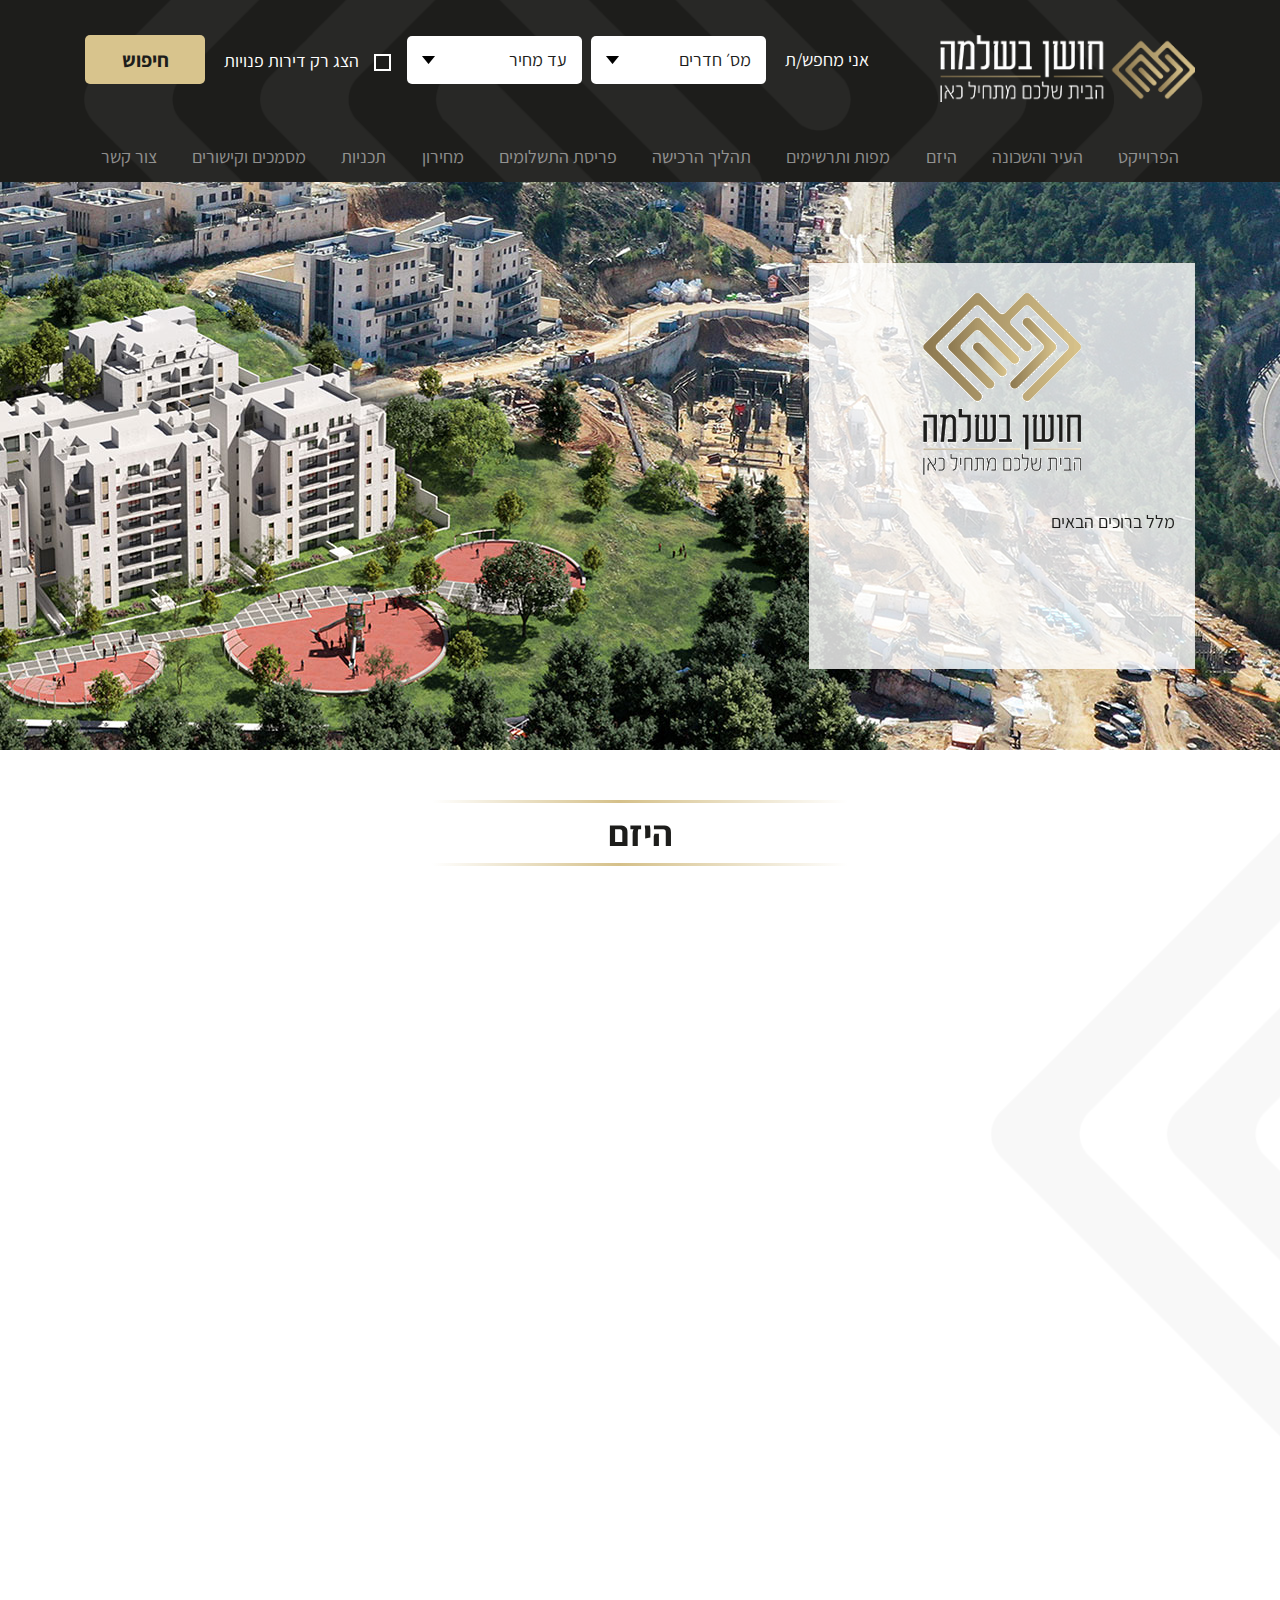
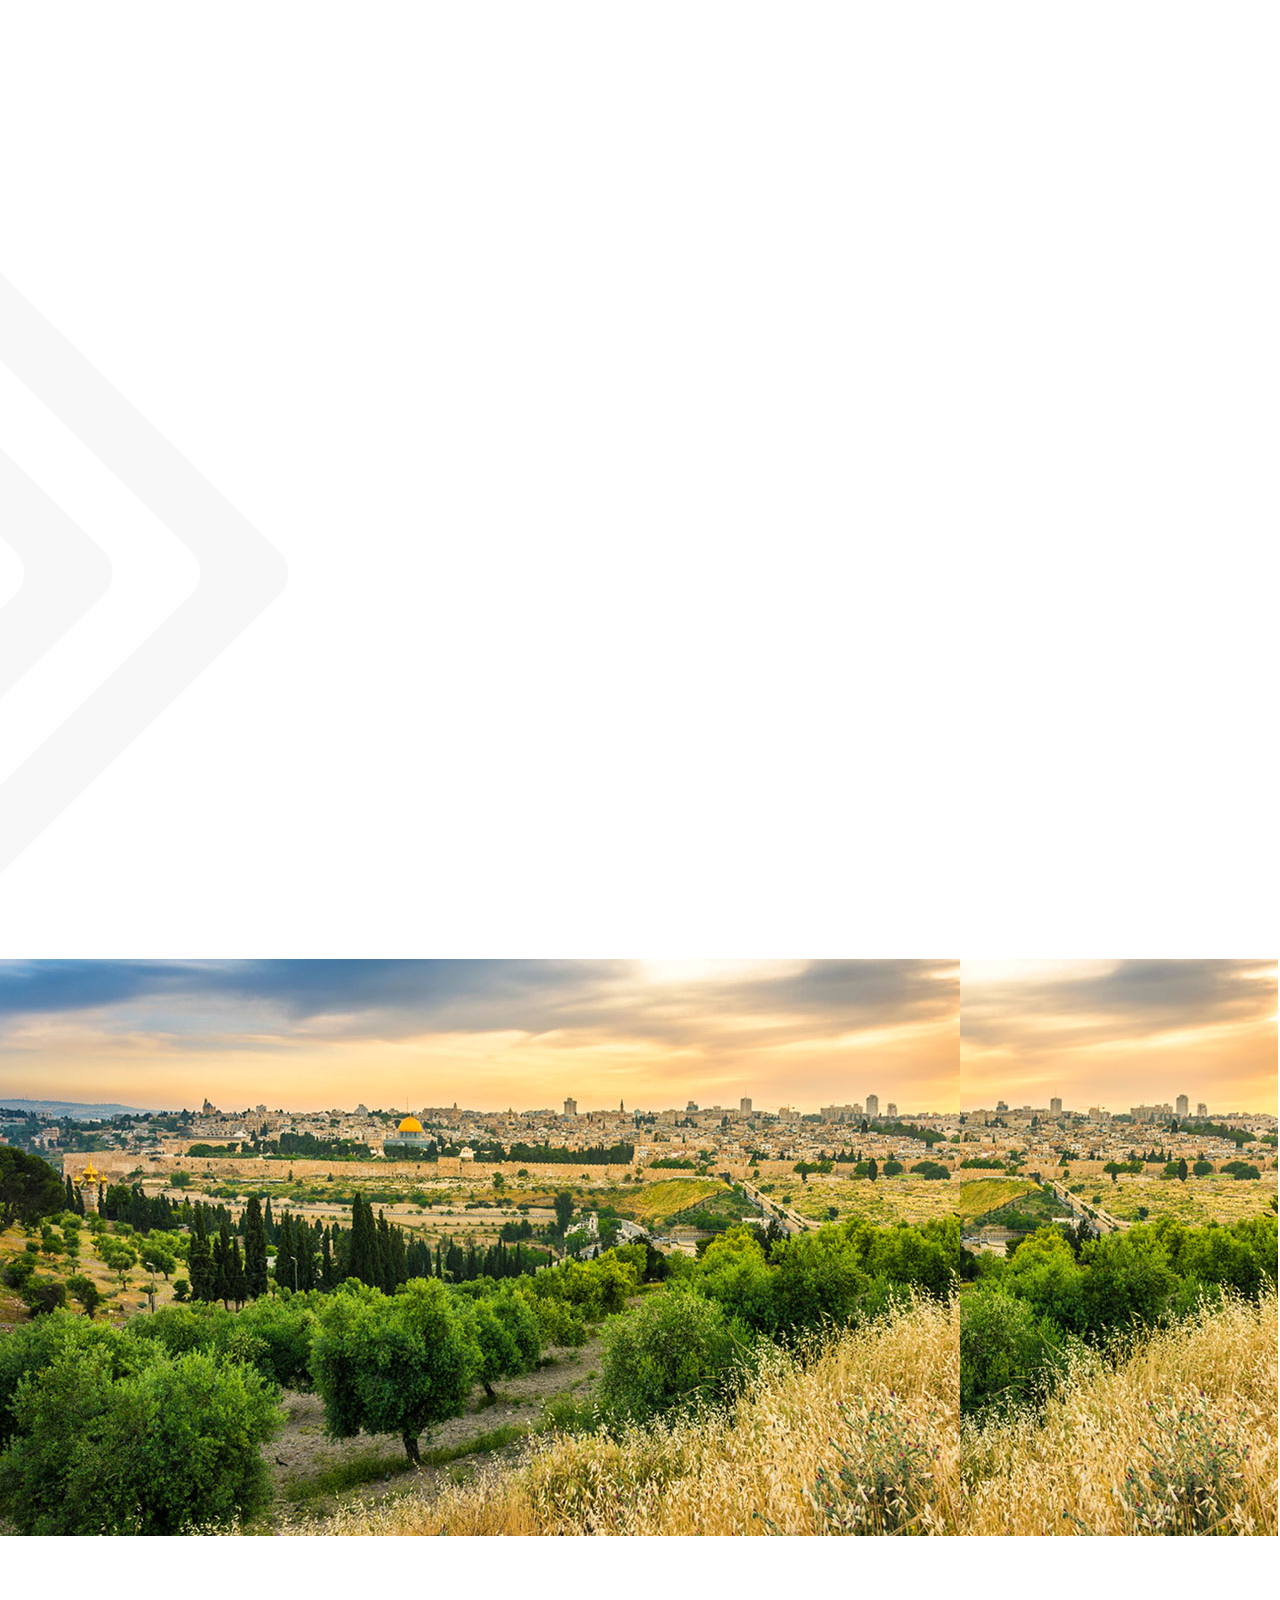
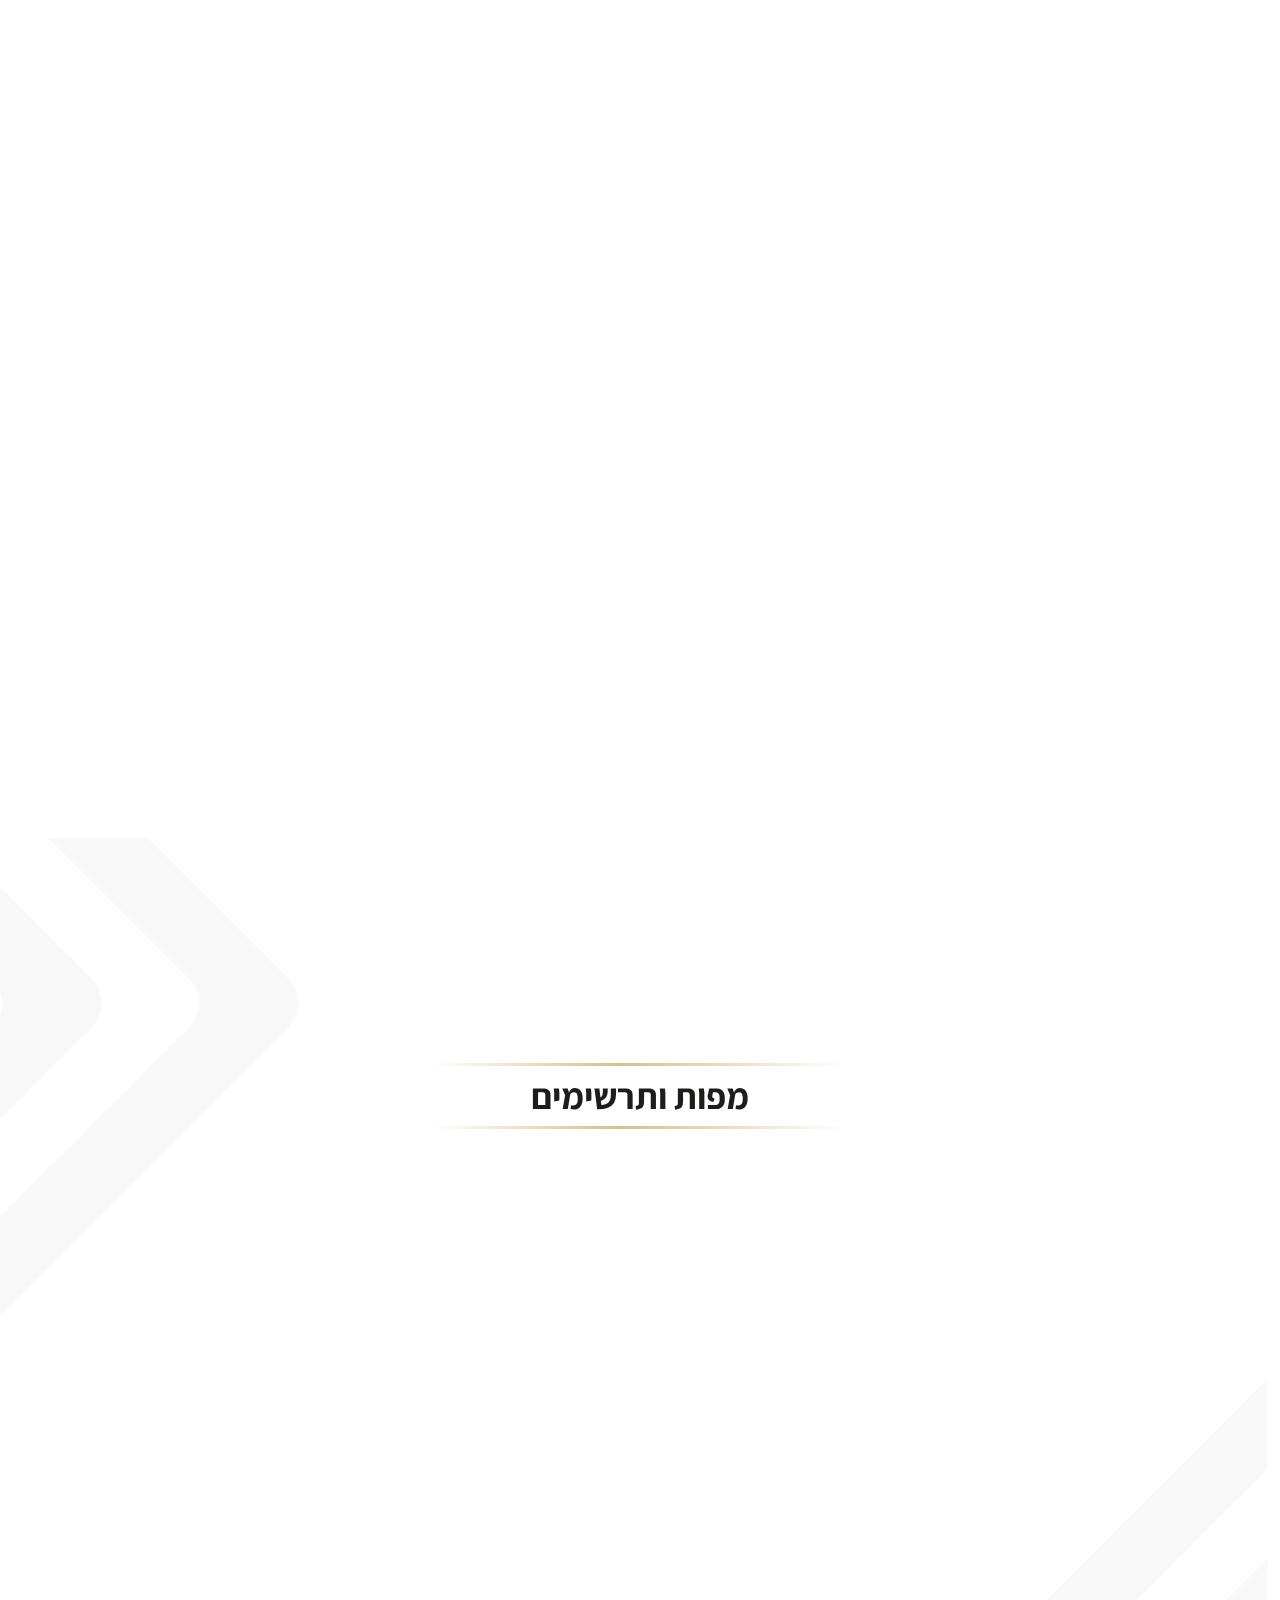
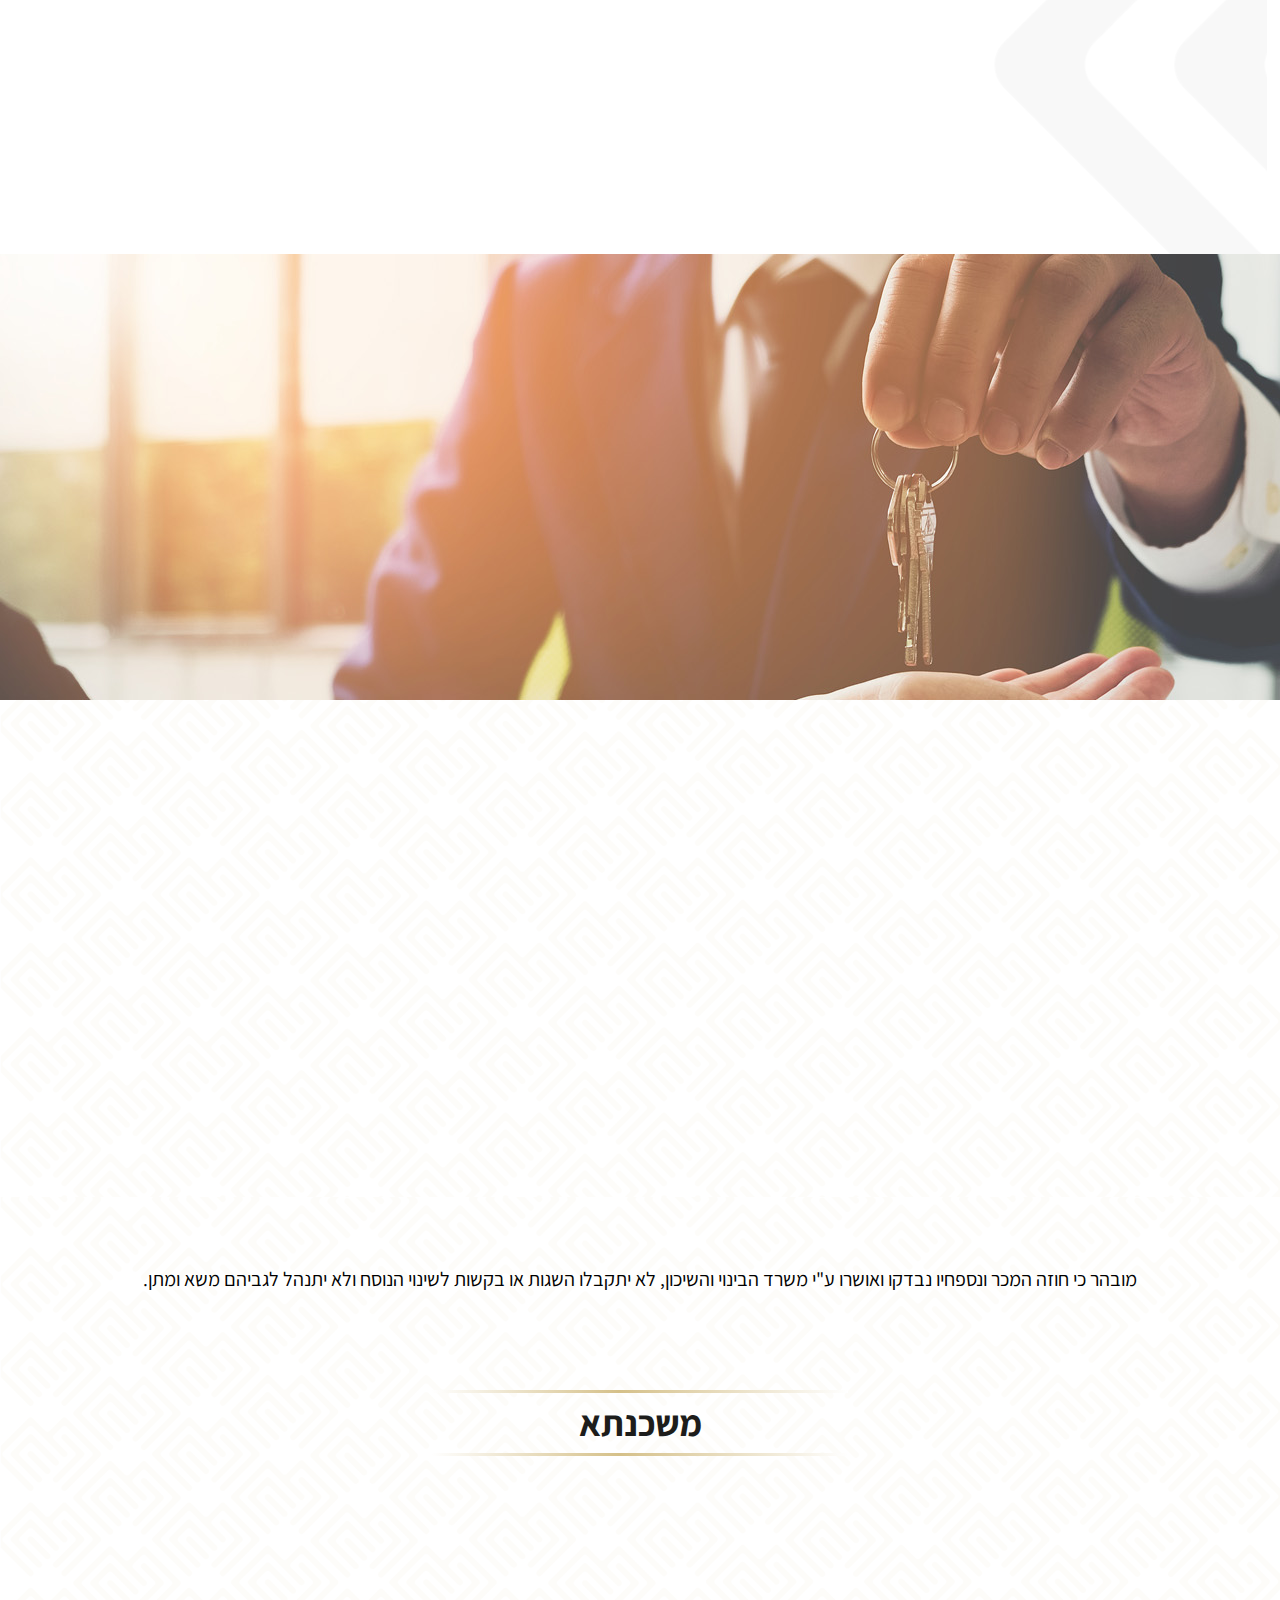
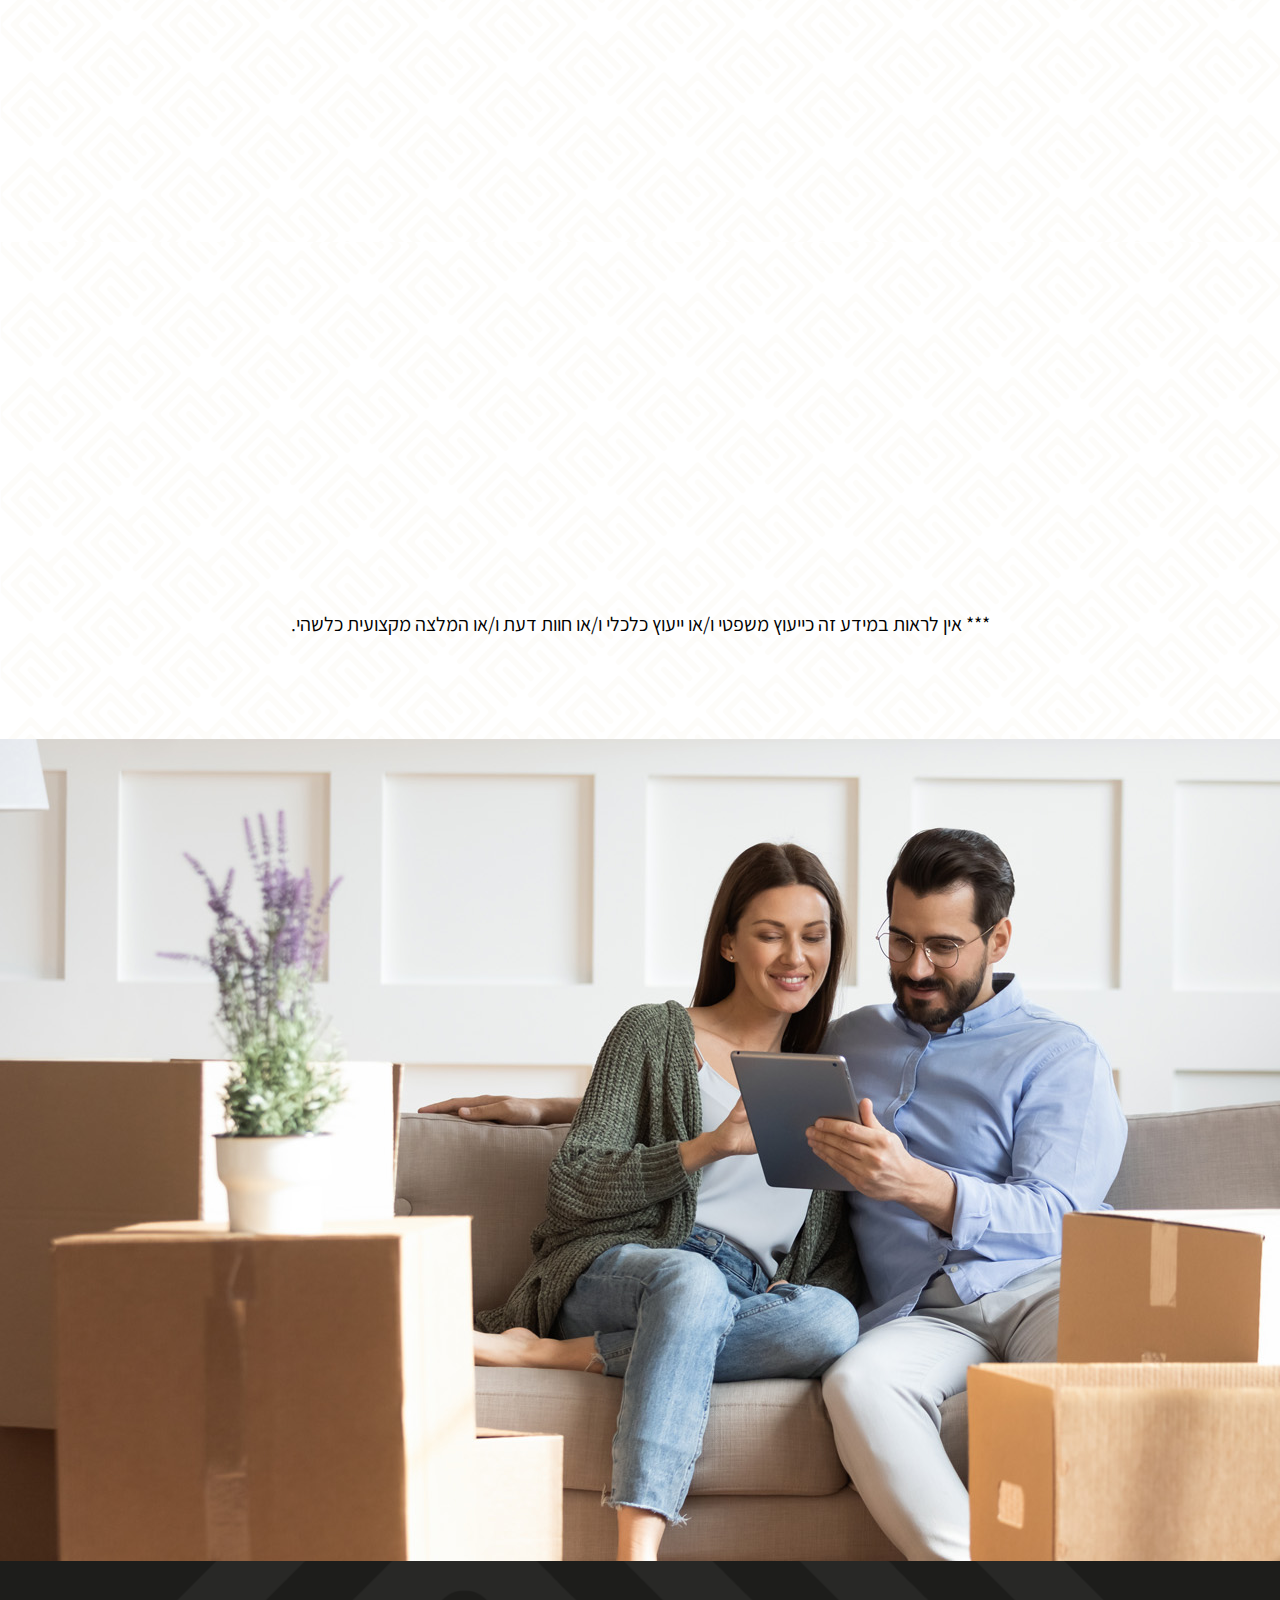
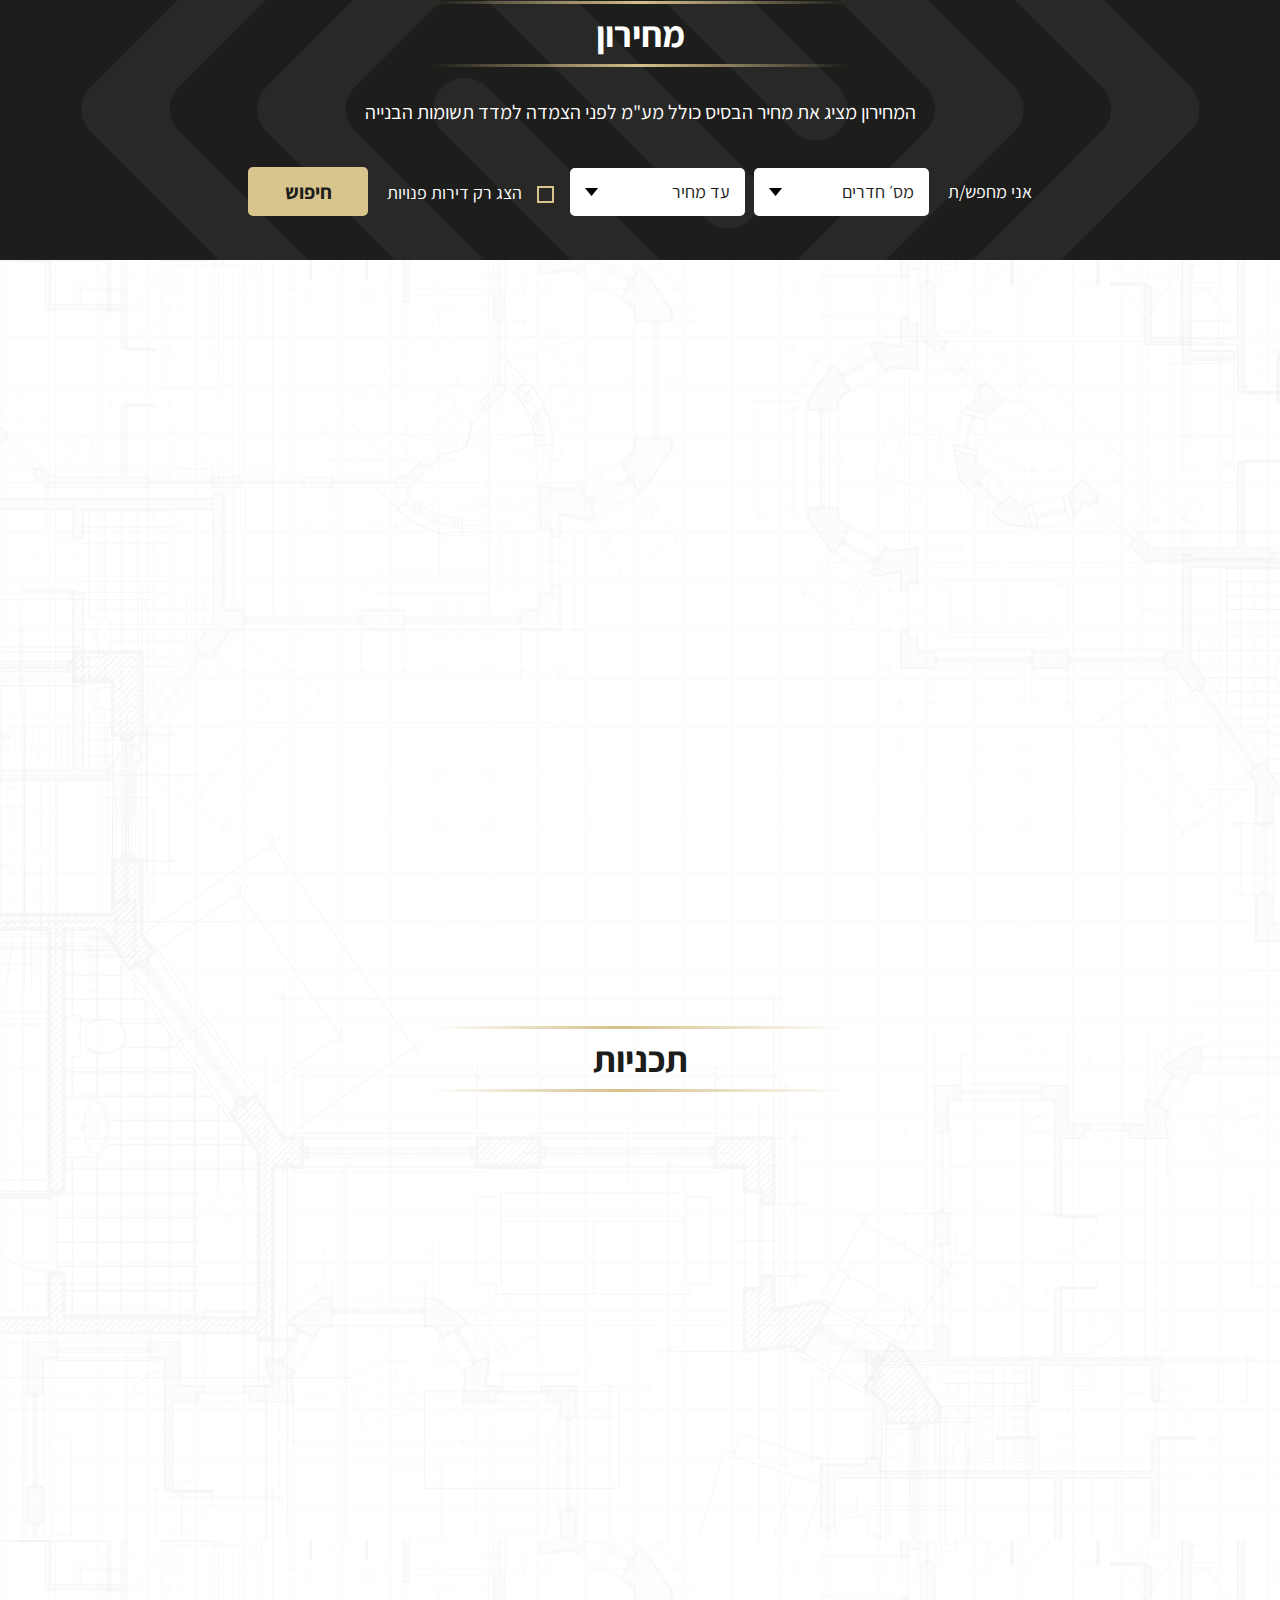
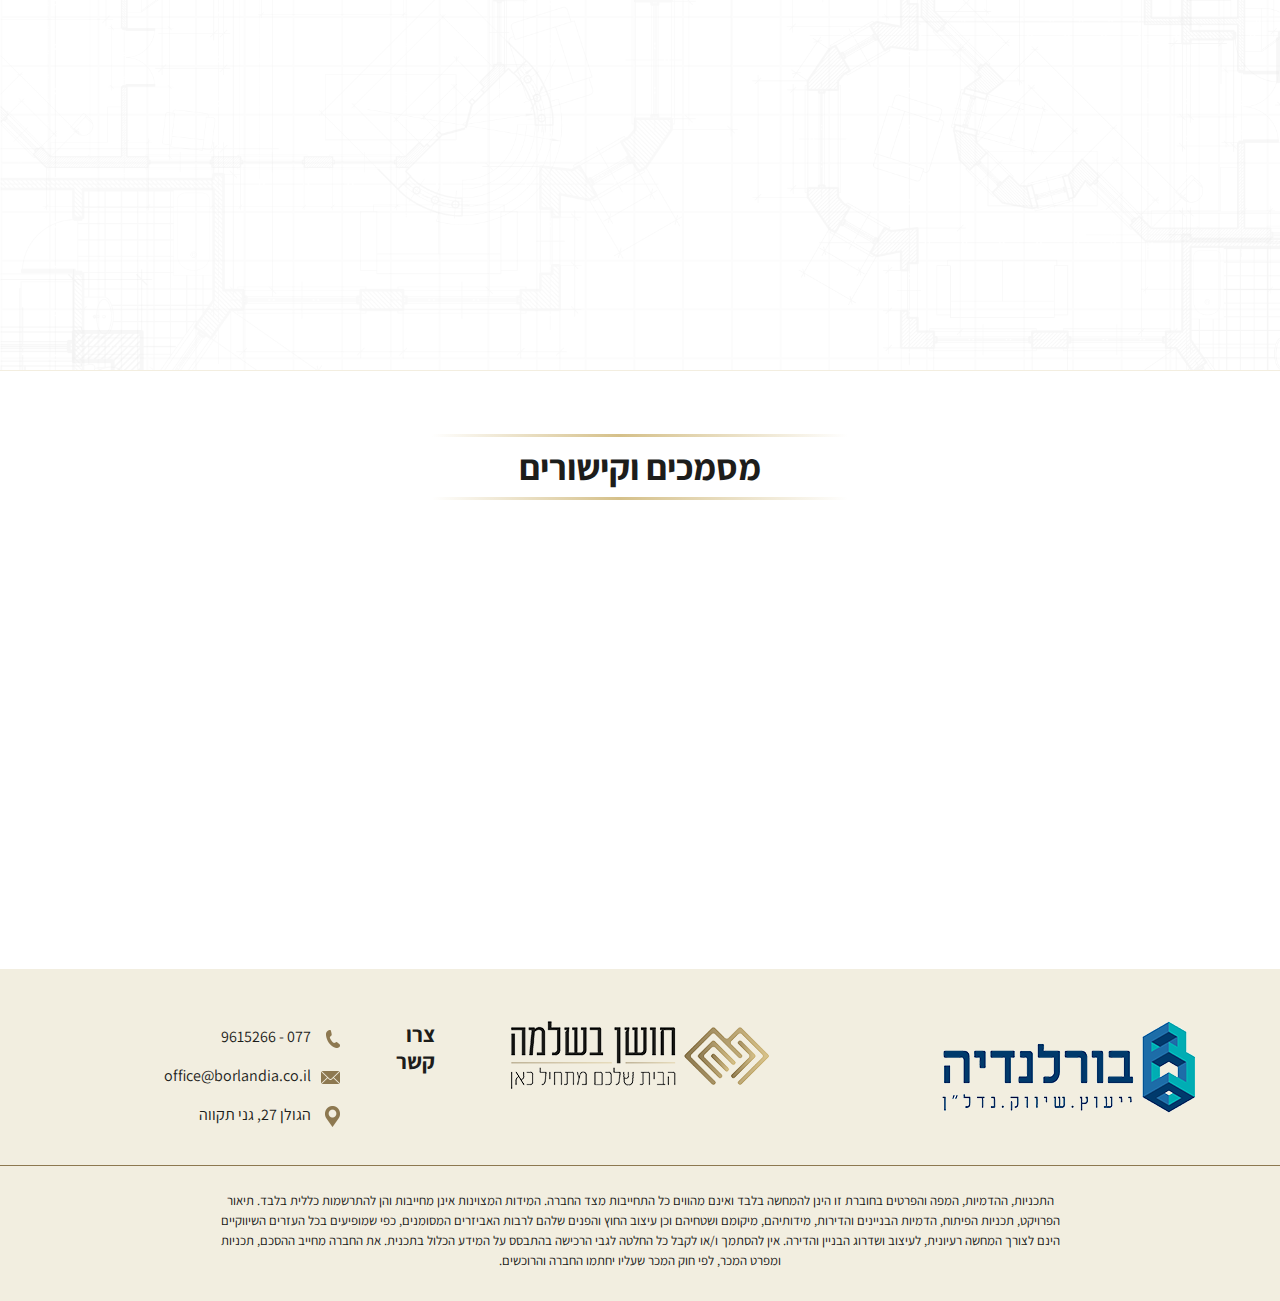
==== commit ad23a32a: "commit" ====
--- a/html/index.html
+++ b/html/index.html
@@ -22,10 +22,10 @@
             <section class="topheader">
                 <div class="container">
                     <div class="row">
-                        <div class="col-md-3">
+                        <div class="col-xs-12 col-sm-12 col-md-12 col-lg-3 col-xl-3">
                             <a class="logo" href=""><img src="images/logo.png" alt="logo" class="img-fluid" /></a>
                         </div>
-                        <div class="col-md-9">
+                        <div class="col-xs-12 col-sm-12 col-md-12 col-lg-9 col-xl-9">
                             <div class="price-form text-right">
                                 <form class="searchbox">
                                     <label>אני מחפש/ת</label>
@@ -48,7 +48,7 @@
             </section>
 
             <section class="header_nav">
-                <nav class="navbar navbar-expand-md">
+                <nav class="navbar navbar-dark navbar-expand-md">
                     <div class="container">
                         <a class="navbar-brand d-md-none" href="#"><img src="images/logo.png" alt="logo" class="img-fluid" /></a>
                         <button class="navbar-toggler" type="button" data-toggle="collapse" data-target="#headernavigation" aria-controls="headernavigation" aria-expanded="false" aria-label="Toggle navigation">
@@ -78,7 +78,7 @@
             <section class="section-one" data-aos="fade-up">
                 <div class="container">
                     <div class="row mh-568">
-                        <div class="col-md-12 my-auto">
+                        <div class="col-xs-12 col-sm-12 col-md-12 col-lg-12 col-xl-12 my-auto">
                             <div class="sec-one-box" data-aos="fade-left">
                                 <img src="images/img01.png" alt="image" class="img-fluid" />
                                 <p>מלל ברוכים הבאים</p>
@@ -91,14 +91,14 @@
             <section class="section-two">
                 <div class="container">
                     <div class="row">
-                        <div class="col-md-12">
+                        <div class="col-xs-12 col-sm-12 col-md-12 col-lg-12 col-xl-12">
                             <div class="sec-title text-center">
                                 <h2>היזם</h2>
                             </div>
                         </div>
                     </div>
                     <div class="row">
-                        <div class="col-md-12" data-aos="fade-up">
+                        <div class="col-xs-12 col-sm-12 col-md-12 col-lg-12 col-xl-12" data-aos="fade-up">
                             <div class="sec-two-content">
                                 <p>
                                     שילוב מקצועי בין יזמות לביצוע יוצר עוצמת בנייה לצד חוסן כלכלי והיסטוריה של עשייה מקצועית.<br />
@@ -169,7 +169,7 @@
             <section class="section-three">
                 <div class="container">
                     <div class="row">
-                        <div class="col-md-12">
+                        <div class="col-xs-12 col-sm-12 col-md-12 col-lg-12 col-xl-12">
                             <div class="row">
                                 <div class="col-md-6">
                                     <div class="sec-three-content" data-aos="fade-down">
@@ -215,7 +215,7 @@
                         </div>
                         <div class="col-md-8" data-aos="fade-right">
                             <div class="row align-items-center">
-                                <div class="col-md-12" id="slider">
+                                <div class="col-xs-12 col-sm-12 col-md-12 col-lg-12 col-xl-12" id="slider">
                                     <div id="myCarousel" class="carousel slide">
                                         <div class="carousel-inner">
                                             <div class="active carousel-item" data-slide-number="0">
@@ -275,7 +275,7 @@
             <section class="section-five">
                 <div class="container">
                     <div class="row">
-                        <div class="col-md-12">
+                        <div class="col-xs-12 col-sm-12 col-md-12 col-lg-12 col-xl-12">
                             <div class="sec-title text-center">
                                 <h2>מפות ותרשימים</h2>
                             </div>
@@ -309,7 +309,7 @@
             <section class="section-six">
                 <div class="container">
                     <div class="row mh-446">
-                        <div class="col-md-12 my-auto">
+                        <div class="col-xs-12 col-sm-12 col-md-12 col-lg-12 col-xl-12 my-auto">
                             <div class="sec-title text-center" data-aos="flip-down">
                                 <h2>
                                     <span class="text1">תהליך הרכישה</span>
@@ -324,7 +324,7 @@
             <section class="section-seven">
                 <div class="container">
                     <div class="row">
-                        <div class="col-md-12">
+                        <div class="col-xs-12 col-sm-12 col-md-12 col-lg-12 col-xl-12">
                             <div class="panel-group" id="accordion">
                                 <div class="panel" data-aos="fade-down">
                                     <div class="panel-heading">
@@ -394,7 +394,7 @@
                     </div>
 
                     <div class="row">
-                        <div class="col-md-12 mt-96">
+                        <div class="col-xs-12 col-sm-12 col-md-12 col-lg-12 col-xl-12 mt-96">
                             <div class="sec-title text-center">
                                 <h2>משכנתא</h2>
                             </div>
@@ -460,7 +460,7 @@
                     </div>
 
                     <div class="row">
-                        <div class="col-md-12 mt-30">
+                        <div class="col-xs-12 col-sm-12 col-md-12 col-lg-12 col-xl-12 mt-30">
                             <div class="note">
                                 <p>*** אין לראות במידע זה כייעוץ משפטי ו/או ייעוץ כלכלי ו/או חוות דעת ו/או המלצה מקצועית כלשהי.</p>
                             </div>
@@ -472,7 +472,7 @@
             <section class="section-eight">
                 <div class="container">
                     <div class="row mh-822">
-                        <div class="col-md-12 my-auto">
+                        <div class="col-xs-12 col-sm-12 col-md-12 col-lg-12 col-xl-12 my-auto">
                             <div class="payment-layout" data-aos="fade-right">
                                 <div class="sec-title text-center">
                                     <h2>פריסת התשלומים</h2>
@@ -492,21 +492,21 @@
             <section class="section-nine">
                 <div class="container">
                     <div class="row">
-                        <div class="col-md-12">
+                        <div class="col-xs-12 col-sm-12 col-md-12 col-lg-12 col-xl-12">
                             <div class="sec-title text-center">
                                 <h2>מחירון</h2>
                             </div>
                         </div>
                     </div>
                     <div class="row">
-                        <div class="col-md-12">
+                        <div class="col-xs-12 col-sm-12 col-md-12 col-lg-12 col-xl-12">
                             <div class="note">
                                 <p>המחירון מציג את מחיר הבסיס כולל מע"מ לפני הצמדה למדד תשומות הבנייה</p>
                             </div>
                         </div>
                     </div>
                     <div class="row">
-                        <div class="col-md-12 text-center">
+                        <div class="col-xs-12 col-sm-12 col-md-12 col-lg-12 col-xl-12 text-center">
                             <div class="price-form">
                                 <form class="searchbox">
                                     <label>אני מחפש/ת</label>
@@ -531,7 +531,7 @@
             <section class="section-ten">
                 <div class="container">
                     <div class="row">
-                        <div class="col-md-12">
+                        <div class="col-xs-12 col-sm-12 col-md-12 col-lg-12 col-xl-12">
                             <div class="price_list" data-aos="fade-down">
                                 <div class="form_table table_section1 bottomforminner">
                                     <div class="table-block">
@@ -1754,7 +1754,7 @@
                     </div>
 
                     <div class="row section-plan">
-                        <div class="col-md-12">
+                        <div class="col-xs-12 col-sm-12 col-md-12 col-lg-12 col-xl-12">
                             <div class="sec-title text-center">
                                 <h2>תכניות</h2>
                             </div>
@@ -1762,7 +1762,7 @@
                     </div>
 
                     <div class="row">
-                        <div class="col-md-12">
+                        <div class="col-xs-12 col-sm-12 col-md-12 col-lg-12 col-xl-12">
                             <div class="table-block program-table" data-aos="fade-down">
                                 <div class="tab_table">
                                     <div class="bootstrap-tab">
@@ -1928,7 +1928,7 @@
             <section class="section-eleven">
                 <div class="container-fluid">
                     <div class="row">
-                        <div class="col-md-12">
+                        <div class="col-xs-12 col-sm-12 col-md-12 col-lg-12 col-xl-12">
                             <div class="sec-title text-center">
                                 <h2>מסמכים וקישורים</h2>
                             </div>
@@ -1936,7 +1936,7 @@
                     </div>
 
                     <div class="row">
-                        <div class="col-md-12 text-center">
+                        <div class="col-xs-12 col-sm-12 col-md-12 col-lg-12 col-xl-12 text-center">
                             <div class="document_sec">
                                 <ul>
                                     <li data-aos="flip-right">
@@ -2061,15 +2061,15 @@
             <section class="copyright">
                 <div class="container">
                     <div class="row">
-                        <div class="col-md-1"></div>
-                        <div class="col-md-10 text-center px-5">
+                        <div class="col-xs-12 col-sm-12 col-md-1 col-lg-1 col-xl-1"></div>
+                        <div class="col-xs-12 col-sm-12 col-md-10 col-lg-10 col-xl-10 text-center px-5">
                             <p>
                                 התכניות, ההדמיות, המפה והפרטים בחוברת זו הינן להמחשה בלבד ואינם מהווים כל התחייבות מצד החברה. המידות המצוינות אינן מחייבות והן להתרשמות כללית בלבד. תיאור הפרויקט, תכניות הפיתוח, הדמיות הבניינים והדירות,
                                 מידותיהם, מיקומם ושטחיהם וכן עיצוב החוץ והפנים שלהם לרבות האביזרים המסומנים, כפי שמופיעים בכל העזרים השיווקיים הינם לצורך המחשה רעיונית, לעיצוב ושדרוג הבניין והדירה. אין להסתמך ו/או לקבל כל החלטה לגבי הרכישה
                                 בהתבסס על המידע הכלול בתכנית. את החברה מחייב ההסכם, תכניות ומפרט המכר, לפי חוק המכר שעליו יחתמו החברה והרוכשים.
                             </p>
                         </div>
-                        <div class="col-md-1"></div>
+                        <div class="col-xs-12 col-sm-12 col-md-1 col-lg-1 col-xl-1"></div>
                     </div>
                 </div>
             </section>
--- a/html/css/style.css
+++ b/html/css/style.css
@@ -81,8 +81,6 @@
     background-position: center;
     background-repeat: no-repeat;
     background-size: auto;
-    padding-top: 35px;
-    padding-bottom: 6px;
 }
 
 .header_nav {
@@ -101,6 +99,7 @@
 header .navbar {
     padding-top: 0;
     padding-bottom: 0;
+    transition: 1s ease;
 }
 
 .navbar-nav .nav-link {
@@ -114,14 +113,6 @@
 .navbar-nav .nav-link:hover {
     background-color: #d8c48d;
     color: #1d1d1b;
-}
-
-.price-form form label,
-.price-form form select,
-.price-form form .chkbox,
-.price-form form input[type="submit"] {
-    display: inline-block;
-    vertical-align: middle;
 }
 
 .price-form form label {
@@ -230,7 +221,8 @@
 }
 
 .topheader {
-    margin-bottom: 30px;
+    padding-bottom: 30px;
+    padding-top: 35px;
 }
 
 .section-one {
@@ -479,7 +471,6 @@
     padding: 25px 25px 225px 25px;
     position: relative;
     z-index: 1;
-    min-height: 577px;
 }
 
 .sec-three-content p {
@@ -517,7 +508,6 @@
 .carousel-item {
     background-color: #f5f5f5;
     text-align: center;
-    height: 373px;
 }
 
 #myCarousel .list-inline {
@@ -525,11 +515,6 @@
     overflow-x: auto;
 }
 
-.carousel-inner {
-    width: calc(100% - 88px);
-    margin: 0 auto;
-}
-
 .list-inline-item:last-child {
     margin-left: 0;
 }
@@ -542,19 +527,13 @@
     position: relative;
     left: initial;
     margin-right: initial;
-    width: calc(100% - 88px);
 }
 
 #myCarousel .carousel-indicators > li {
     width: 25%;
-    height: 126px;
     text-indent: initial;
     overflow: hidden;
     opacity: 1;
-}
-
-#myCarousel .carousel-indicators > li img {
-    height: 126px;
 }
 
 .carousel-control-next {
@@ -649,7 +628,6 @@
     background-color: #d8c48d;
     padding-top: 30px;
     padding-bottom: 30px;
-    min-height: 350px;
     position: relative;
 }
 
@@ -691,12 +669,9 @@
     font-size: 16px;
     font-weight: 400;
     margin-bottom: 0;
-    padding-right: 44px;
 }
 
 .section-five {
-    padding-top: 225px;
-    padding-bottom: 300px;
     position: relative;
 }
 
@@ -811,32 +786,27 @@
     color: #1d1d1b;
 }
 
-.mapone.map-wrap .map-btn a .black-arrow {
+.map-wrap .map-btn a span {
     content: "";
     display: inline-block;
     width: 22px;
     height: 20px;
-    background-image: url(../images/black-left-arrow.png);
     background-size: 22px;
     background-repeat: no-repeat;
     background-position: center;
     margin-right: 13px;
 }
 
+.mapone.map-wrap .map-btn a .black-arrow {
+    background-image: url(../images/black-left-arrow.png);
+}
+
 .mapone.map-wrap .map-btn a:hover .black-arrow {
     background-image: url(../images/color-left-arrow.png);
 }
 
 .maptwo.map-wrap .map-btn a .color-arrow {
-    content: "";
-    display: inline-block;
-    width: 22px;
-    height: 20px;
     background-image: url(../images/color-left-arrow.png);
-    background-size: 22px;
-    background-repeat: no-repeat;
-    background-position: center;
-    margin-right: 13px;
 }
 
 .maptwo.map-wrap .map-btn a:hover .color-arrow {
@@ -879,8 +849,6 @@
 }
 
 .section-six .sec-title h2 span.text1 {
-    font-size: 60px;
-    line-height: 39.18px;
     color: #ffffff;
 }
 
@@ -889,9 +857,6 @@
 }
 
 .section-six .sec-title span.text2 {
-    margin-top: 28px;
-    font-size: 36px;
-    line-height: 39.18px;
     font-weight: 700;
     color: #ffffff;
 }
@@ -1030,16 +995,16 @@
     line-height: 27px;
     font-weight: 700;
     color: #1d1d1b;
+    display: block;
 }
 
 #mortage-accordion .panel-heading .panel-title a {
     display: block;
-    padding: 20px 20px 20px 20px;
+    padding: 20px 20px 20px 65px;
     background-color: transparent;
     background-repeat: no-repeat;
     background-size: 46px;
     background-position: 15px center;
-    padding-left: 65px;
 }
 #mortage-accordion .panel-heading .panel-title a[aria-expanded="true"] {
     background-image: url(../images/accordion-black-up-arrow.png);
@@ -1169,14 +1134,6 @@
     background-repeat: repeat;
 }
 
-.section-plan {
-    padding-top: 40px;
-}
-
-.price_list {
-    margin-bottom: 50px;
-}
-
 .bootstrap-tab ul.tabnav {
     background: #8d7850;
     align-items: center;
@@ -1197,14 +1154,14 @@
 .bootstrap-tab li {
     float: right;
     width: 100%;
-    border-top: 1px solid #fff;
-    border-left: 1px solid #fff;
+    border-top: 1px solid #ffffff;
+    border-left: 1px solid #ffffff;
 }
 .bootstrap-tab li:first-child {
-    border-right: 1px solid #fff;
+    border-right: 1px solid #ffffff;
 }
 .bootstrap-tab ul:last-child li {
-    border-bottom: 1px solid #fff;
+    border-bottom: 1px solid #ffffff;
 }
 
 .bootstrap-tab ul.tabnav > li {
@@ -1216,7 +1173,7 @@
 .subformsection .tabnav > li > a:hover,
 .subformsection .tabnav > li.active a {
     background: #1d1d1b;
-    color: #fff;
+    color: #ffffff;
 }
 
 .tab_table .tab-content {
@@ -1243,12 +1200,6 @@
 .subformsection table th {
     background: #d8e7e9;
     color: #000;
-}
-.table_block2 th:first-child {
-    width: 20%;
-}
-.table_block2 th:last-child {
-    width: 80%;
 }
 .table_block2 th {
     background-color: #d8c48d;
@@ -1302,10 +1253,6 @@
     font-size: 16px;
     color: #8d7850;
 }
-.pdfri_cls {
-    display: inline-block;
-    margin: 0px 32px;
-}
 .pdfri_cls > span {
     display: block;
     font-size: 14px;
@@ -1334,11 +1281,11 @@
 }
 
 table tbody tr:nth-child(odd) {
-    background: #fff;
+    background: #ffffff;
 }
 
 table tbody tr:nth-child(even) {
-    background: #fff;
+    background: #ffffff;
 }
 table tbody tr.disabled {
     background: #e6e7e8;
@@ -1448,15 +1395,332 @@
     margin-bottom: 0;
 }
 
+@media (max-width: 575px) {
+    .sec-one-box {
+        width: 100%;
+    }
+    .sec-title h2::before,
+    .sec-title h2::after {
+        width: 100%;
+    }
+    .payment-layout {
+        width: 100%;
+    }
+    .map-wrap::after {
+        width: 80%;
+    }
+    table th,
+    .price_list table tr td,
+    .tab_table .tabnav > li > a {
+        font-size: 12px;
+    }
+    
+    table tr td.pdf_cls {
+        padding: 10px;
+    }
+    .pdfri_cls {
+        display: inline-block;
+        vertical-align: middle;
+    }
+    
+    .price-form form label,
+    .price-form form select,
+    .price-form form .chkbox,
+    .price-form form input[type="submit"] {
+        display: block;
+        margin: 15px auto;
+        width: 100%;
+    }
+    #mortage-accordion .panel-heading .panel-title a > span {
+        font-size: 16px;
+        line-height: 20px;
+    }
+}
+
+@media  (min-width: 576px) and (max-width:767.98px){
+    .pdfri_cls {
+        display: inline-block;
+        margin: 0px 32px;
+    }
+    
+    .price-form form label,
+    .price-form form .chkbox,
+    .price-form form input[type="submit"] {
+        display: block;
+        margin: 15px auto;
+    }
+    .price-form form label,
+    .price-form form .chkbox {
+        text-align: right;
+    }
+    .price-form form select {
+        display: inline-block;
+        vertical-align: middle;
+        width: calc( 50% - 10px);
+    }
+    .price-form form select:nth-child(3) {
+        margin-left: 0;
+    }
+    .price-form form input[type="submit"] {
+        width: 100%;
+    }
+    
+    #mortage-accordion .panel-heading .panel-title a > span {
+        font-size: 20px;
+        line-height: 24px;
+    }
+}
+
+@media (max-width:767.98px){
+    header {
+        padding-top: 5px;
+        padding-bottom: 5px;
+    }
+    .topheader {
+        display: none!important;
+    }
+    header .navbar-dark .navbar-toggler {
+        border: 0;
+        padding-left: 0;
+        padding-right: 0;
+    }
+    header .navbar-dark .navbar-toggler:focus {
+        outline: none;
+    }
+    header .navbar-brand img {
+        width: 190px;
+    }
+    header .navbar-collapse {
+        position: fixed;
+        top: 60px;
+        right: 0;
+        left: 0;
+        bottom: 0;
+        background-color: #1d1d1b;
+        z-index: 999;
+        transition: 0.5s width;
+    }
+    .navbar-nav .nav-link {
+        font-size: 20px;
+        line-height: 20px;
+    }
+    .sec-two-content p {
+        font-size: 18px;
+        line-height: 28px;
+    }
+    .section-two {
+        padding-top: 25px;
+        padding-bottom: 0;
+    }
+    .section-three {
+        padding-top: 15px;
+        padding-bottom: 15px;
+    }
+    .sec-three-content {
+        padding: 25px 25px 200px 25px;
+    }
+    .sec-three-content p {
+        font-size: 18px;
+        line-height: 28px;
+        text-align: center;
+    }
+    .section-four {
+        margin-top: 0;
+    }
+    .sec-title.text-left {
+        text-align: center!important;
+    }
+    .section-four .sec-title h2::after, .section-four .sec-title h2::before {
+        right: 0;
+        left: 0;
+    }
+    .sec-four-quote-text {
+        text-align: center;
+    }
+    .sec-four-quote {
+        padding-top: 15px;
+        padding-bottom: 15px;
+    }
+    .sec-four-desc {
+        padding-top: 15px;
+        padding-bottom: 15px;
+    }
+    .sec-four-desc p {
+        text-align: center;
+        line-height: 28px;
+    }
+    .sec-four-quote h3 {
+        font-size: 20px;
+        line-height: 30px;
+    }
+    .sec-four-quote p {
+        font-size: 16px;
+        line-height: 26px;
+    }
+    .carousel {
+        margin-top: 15px;
+    }
+    #myCarousel .carousel-indicators > li img {
+        height: 75px;
+    }
+    #myCarousel .carousel-indicators > li {
+        height: 75px;
+    }
+    .section-five {
+        padding-top: 25px;
+        padding-bottom: 25px;
+    }
+    .map-wrap {
+        margin-bottom: 50px;
+    }
+    .section-six .sec-title h2 span.text1 {
+        font-size: 44px;
+        line-height: 39.18px;
+    }
+    .section-six .sec-title span.text2 {
+        font-size: 24px;
+        line-height: 39.18px;
+        margin-top: 5px;
+    }
+    .section-seven {
+        padding-top: 25px;
+        padding-bottom: 25px;
+    }
+    .note p {
+        font-size: 16px;
+    }
+    table th,
+    .price_list table tr td,
+    .tab_table .tabnav > li > a {
+        font-size: 14px;
+    }
+    .section-plan {
+        padding-top: 25px;
+    }    
+    .table_block2 th {
+        width: 50%;
+    }
+    .document_sec ul li {
+        margin: 5px;
+        width: 130px;
+        height: 130px;
+        line-height: 130px;
+    }
+    .section-ten {
+        padding-top: 25px;
+        padding-bottom: 25px;
+    }
+    .section-eleven {
+        padding-top: 25px;
+        padding-bottom: 25px;
+    }
+    .footer-section {
+        padding-top: 25px;
+        padding-bottom: 25px;
+    }
+    .footer-section .col-md-4 {
+        text-align: center;
+    }
+    .footer-section .col-md-4 > img {
+        margin-bottom: 25px;
+    }
+    .foot-title h4 {
+        margin-bottom: 15px;
+    }
+    ul.contact-list li span, ul.contact-list li a {
+        width: auto;
+    }
+    .copyright .px-5 {
+        padding-left: 15px!important;
+        padding-right: 15px!important;
+    }
+    .section-nine .note p {
+        margin-bottom: 15px;
+    }
+    .layout-left p {
+        font-size: 16px;
+        line-height: 26px;
+    }
+    #mortage-accordion .panel-collapse .panel-body p {
+        font-size: 16px;
+        line-height: 26px;
+        padding-right: 30px;
+    }
+    #mortage-accordion .panel-heading .panel-title a {
+        padding: 10px 10px 10px 45px;
+        background-size: 30px;
+        background-position: 10px center;
+    }
+    #accordion.panel-group .panel-body p {
+        font-size: 18px;
+        line-height: 22px;
+    }
+    #accordion .panel-title a {
+        background-size: 30px;
+        background-position: 10px center;
+    }
+    #accordion .title-mark span {
+        font-size: 18px;
+        padding: 10px 15px;
+        margin-left: 10px;
+    }
+    #accordion.panel-group .panel-body {
+        padding: 15px 50px 15px 15px;
+        min-height: 60px;
+    }
+    #accordion.panel-group .panel-body::before {
+        right: 15px;
+        top: 15px;
+    }
+    #accordion .panel-title a > span {
+        font-size: 18px;
+        line-height: 18px;
+    }
+    .map-wrap .map-btn a {
+        width: 80%;
+        font-size: 20px;
+        line-height: 24px;
+    }
+    .map-wrap .map-btn a span {
+        background-size: 16px;
+        width: 16px;
+        height: 14px;
+        margin-left: 7px;
+    }
+    .carousel-control-next, .carousel-control-prev {
+        top: 70px;
+        width: 40px;
+        height: 40px;
+    }
+    .carousel-control-next {
+        left: 0;
+    }
+    .carousel-control-prev {
+        right: 0;
+    }
+    .carousel-control-next-icon,
+    .carousel-control-prev-icon {
+        width: 10px;
+        height: 18px;
+    }
+    #mortage-accordion .panel-collapse .panel-body p::before {
+        right: 0;
+    }
+    .mortage-right {
+        margin-bottom: 25px;
+    }
+}
+
 @media (min-width: 768px) {
+    .sec-three-content {
+        min-height: 577px;
+    }
+    .sec-four-desc {
+        min-height: 350px;
+    }
     .navbar-expand-md .navbar-nav {
         justify-content: space-between;
         flex: 1;
-    }
-
-    .navbar-expand-md .navbar-nav .nav-link {
-        padding-left: 1rem;
-        padding-right: 1rem;
     }
 
     #accordion .title-mark span:after {
@@ -1469,6 +1733,124 @@
         right: 90%;
         transform: skewX(-18deg);
     }
+    
+    .carousel-inner {
+        width: calc(100% - 88px);
+        margin: 0 auto;
+    }
+
+    .carousel-item {
+        height: 373px;
+    }
+
+    #myCarousel .carousel-indicators {
+        width: calc(100% - 88px);
+    }
+
+    #myCarousel .carousel-indicators > li img {
+        height: 126px;
+    }
+    #myCarousel .carousel-indicators > li {
+        height: 126px;
+    }
+    .image-info {
+        padding-right: 44px;
+    }
+
+    .section-five {
+        padding-top: 225px;
+        padding-bottom: 300px;
+    }
+    .section-six .sec-title h2 span.text1 {
+        font-size: 60px;
+        line-height: 39.18px;
+    }
+    .section-six .sec-title span.text2 {
+        font-size: 36px;
+        line-height: 39.18px;
+        margin-top: 28px;
+    }
+
+    .section-plan {
+        padding-top: 40px;
+    }
+    
+    .price_list {
+        margin-bottom: 50px;
+    }
+    .table_block2 th:first-child {
+        width: 20%;
+    }
+    .table_block2 th:last-child {
+        width: 80%;
+    }
+    .pdfri_cls {
+        display: inline-block;
+        margin: 0px 32px;
+    }
+    .price-form form label,
+    .price-form form select,
+    .price-form form .chkbox,
+    .price-form form input[type="submit"] {
+        display: inline-block;
+        vertical-align: middle;
+    }
+}
+
+@media (min-width: 768px) and (max-width: 992px) {
+    a.logo {
+        text-align: center;
+    }
+    a.logo img {
+        display: block;
+        margin: 0 auto 30px;
+    }
+    .price-form form select {
+        width: 150px;
+    }
+    .price-form form label {
+        font-size: 14px;
+        line-height: 14px;
+    }    
+    .price-form form input[type="submit"] {
+        min-width: 100px;
+    }
+    .navbar-nav .nav-link {
+        padding: 0.5rem;
+    }
+    
+    .navbar-nav .nav-link {
+        text-align: center;
+        font-size: 14px;
+        line-height: 14px;
+    }
+}
+
+@media (min-width: 992px) {
+    .navbar-expand-md .navbar-nav .nav-link {
+        padding-left: 1rem;
+        padding-right: 1rem;
+    }
+}
+
+@media (min-width: 992px) and (max-width: 1199px) {
+    .price-form form select {
+        margin-left: 5px;
+        width: 140px;
+    }
+    .price-form form input[type="submit"] {
+        min-width: 100px;
+    }
+}
+
+@media (min-width: 1200px) and (max-width: 1356px) {
+    .price-form form select {
+        margin-left: 5px;
+        width: 175px;
+    }
+    .price-form form input[type="submit"] {
+        min-width: 120px;
+    }
 }
 
 @media (min-width: 1357px) {
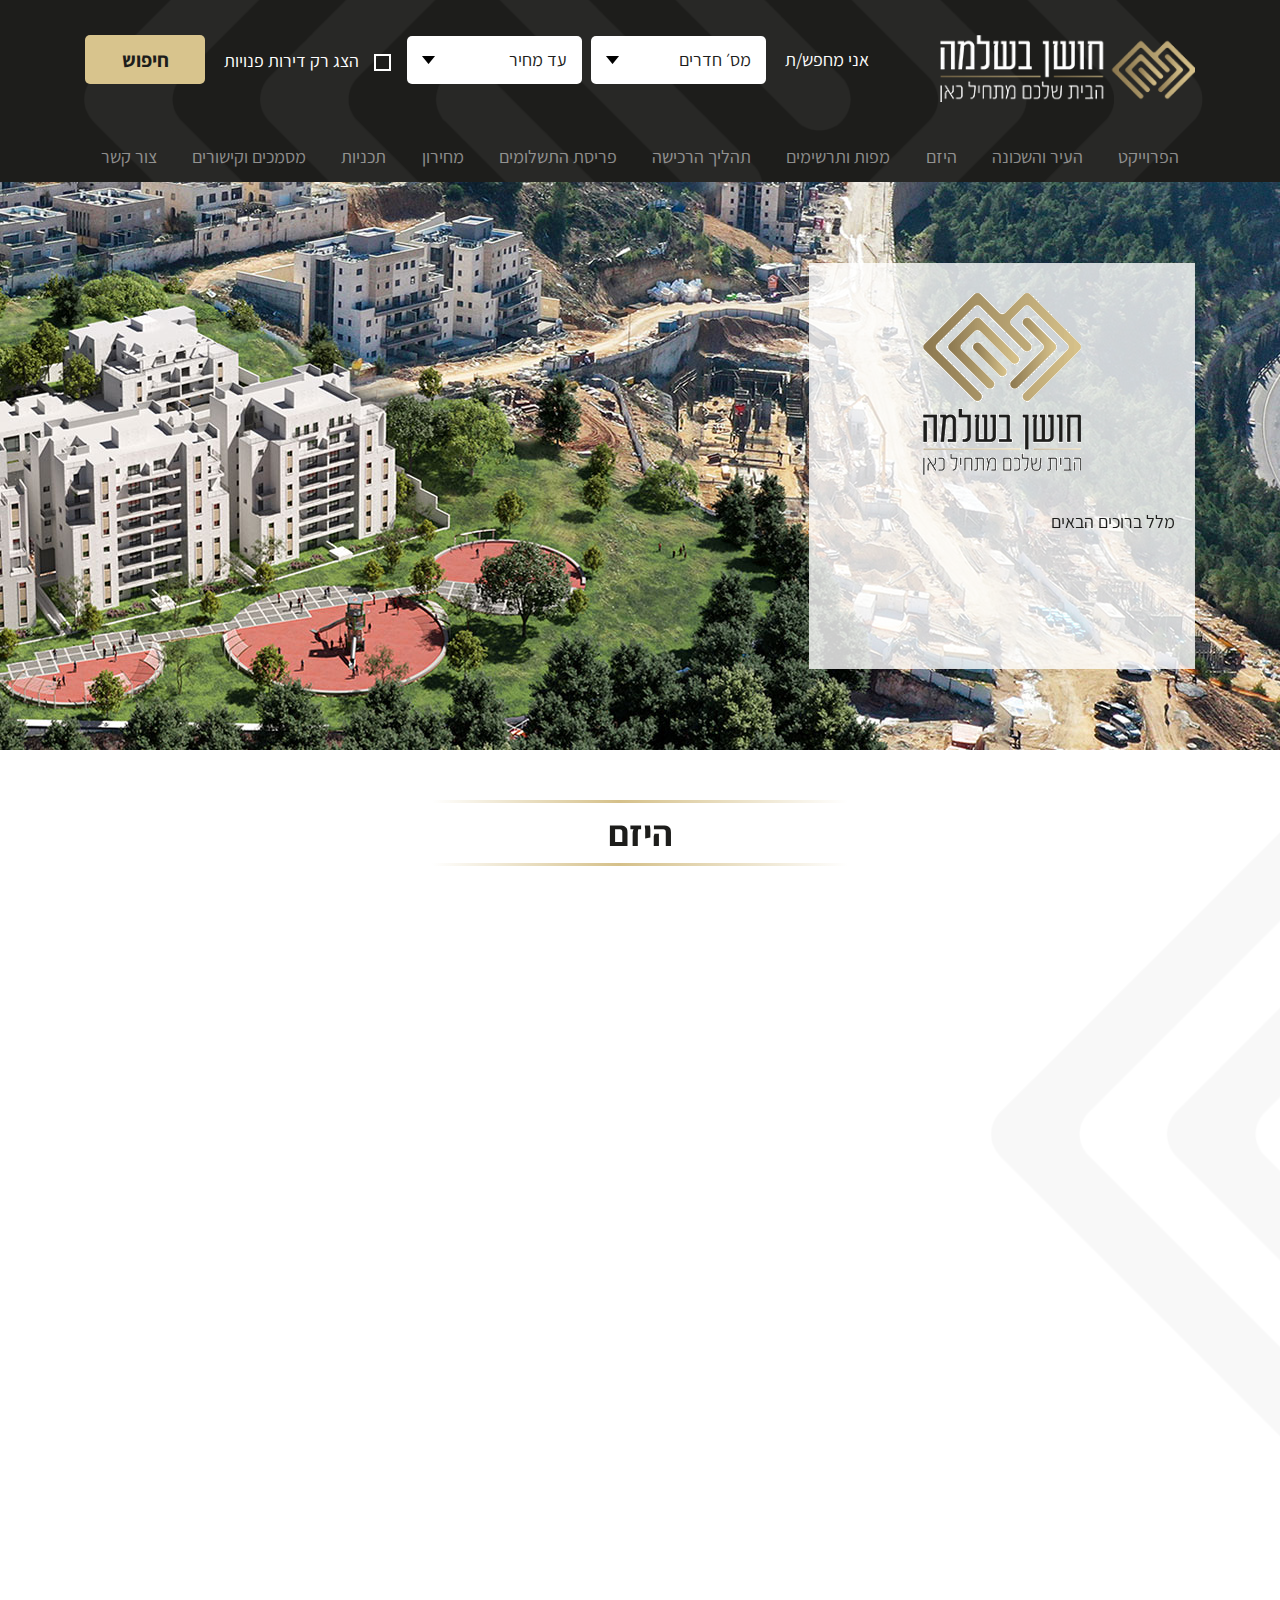
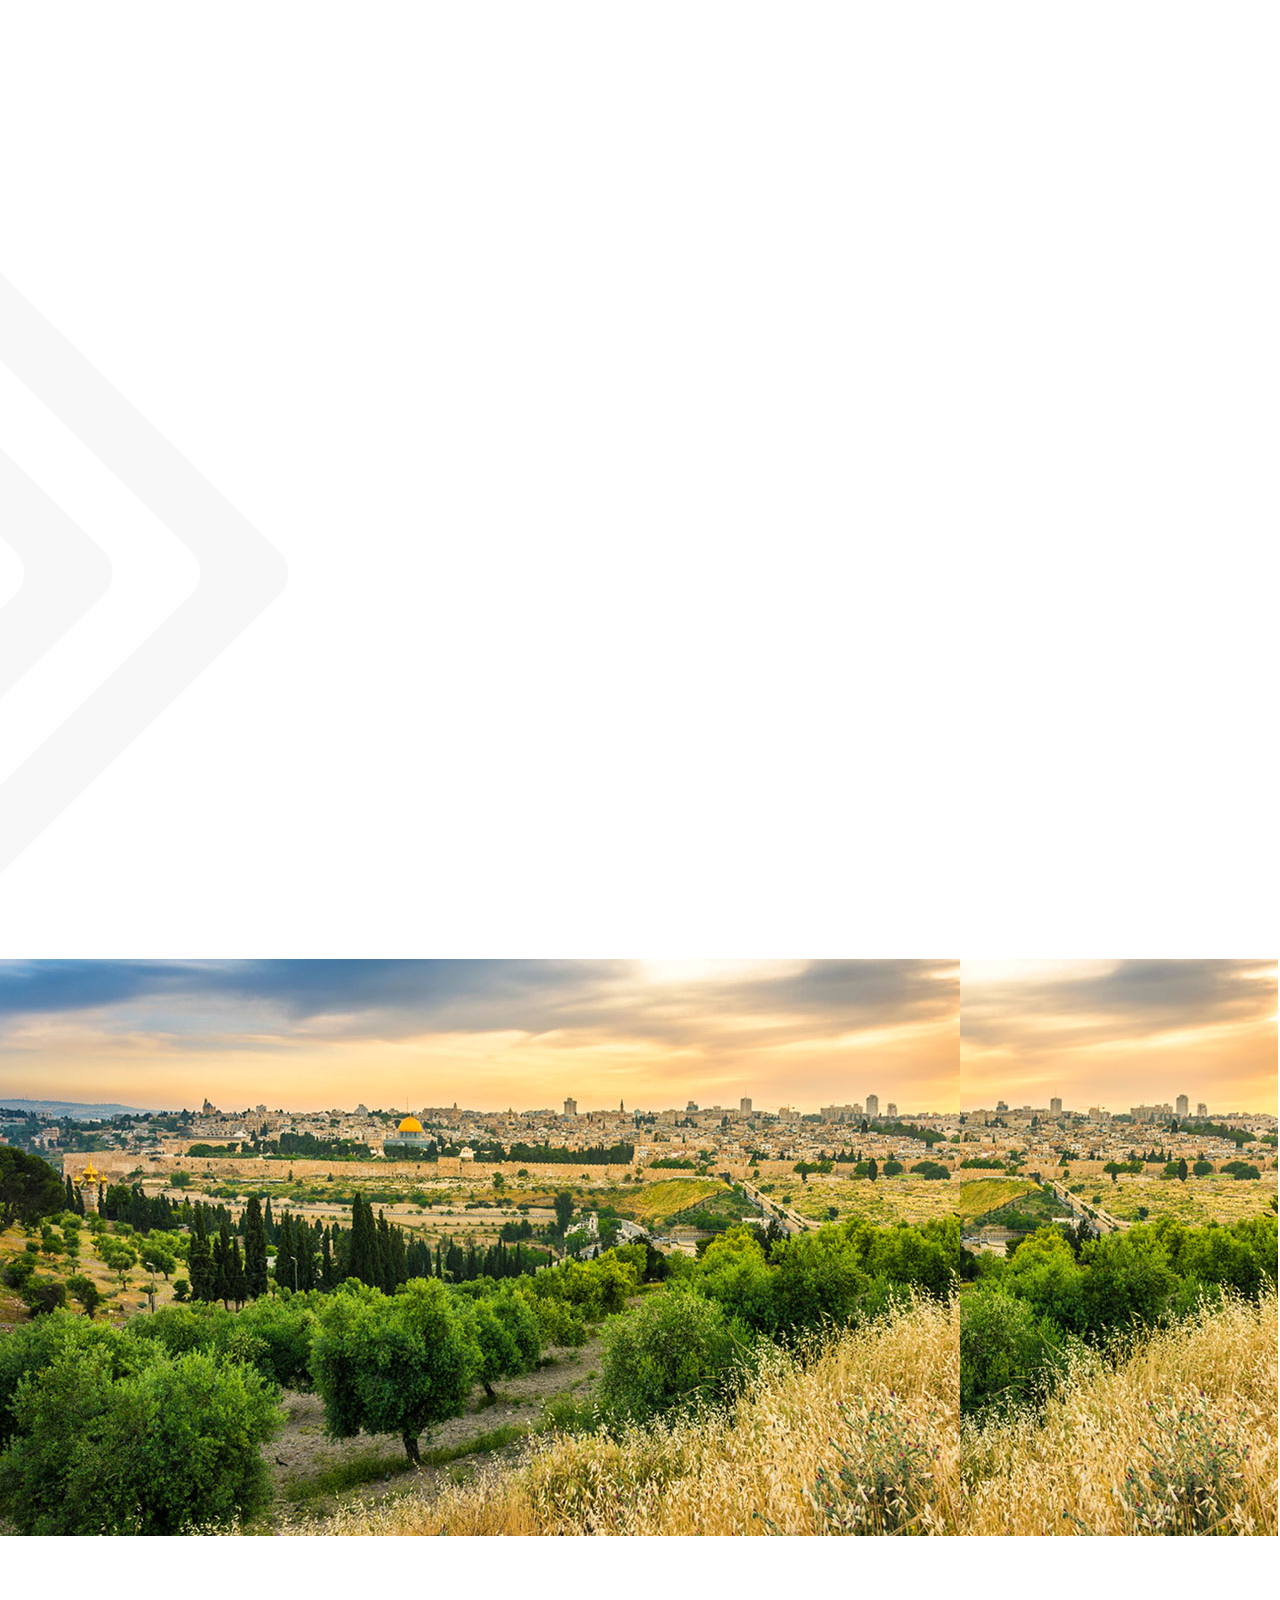
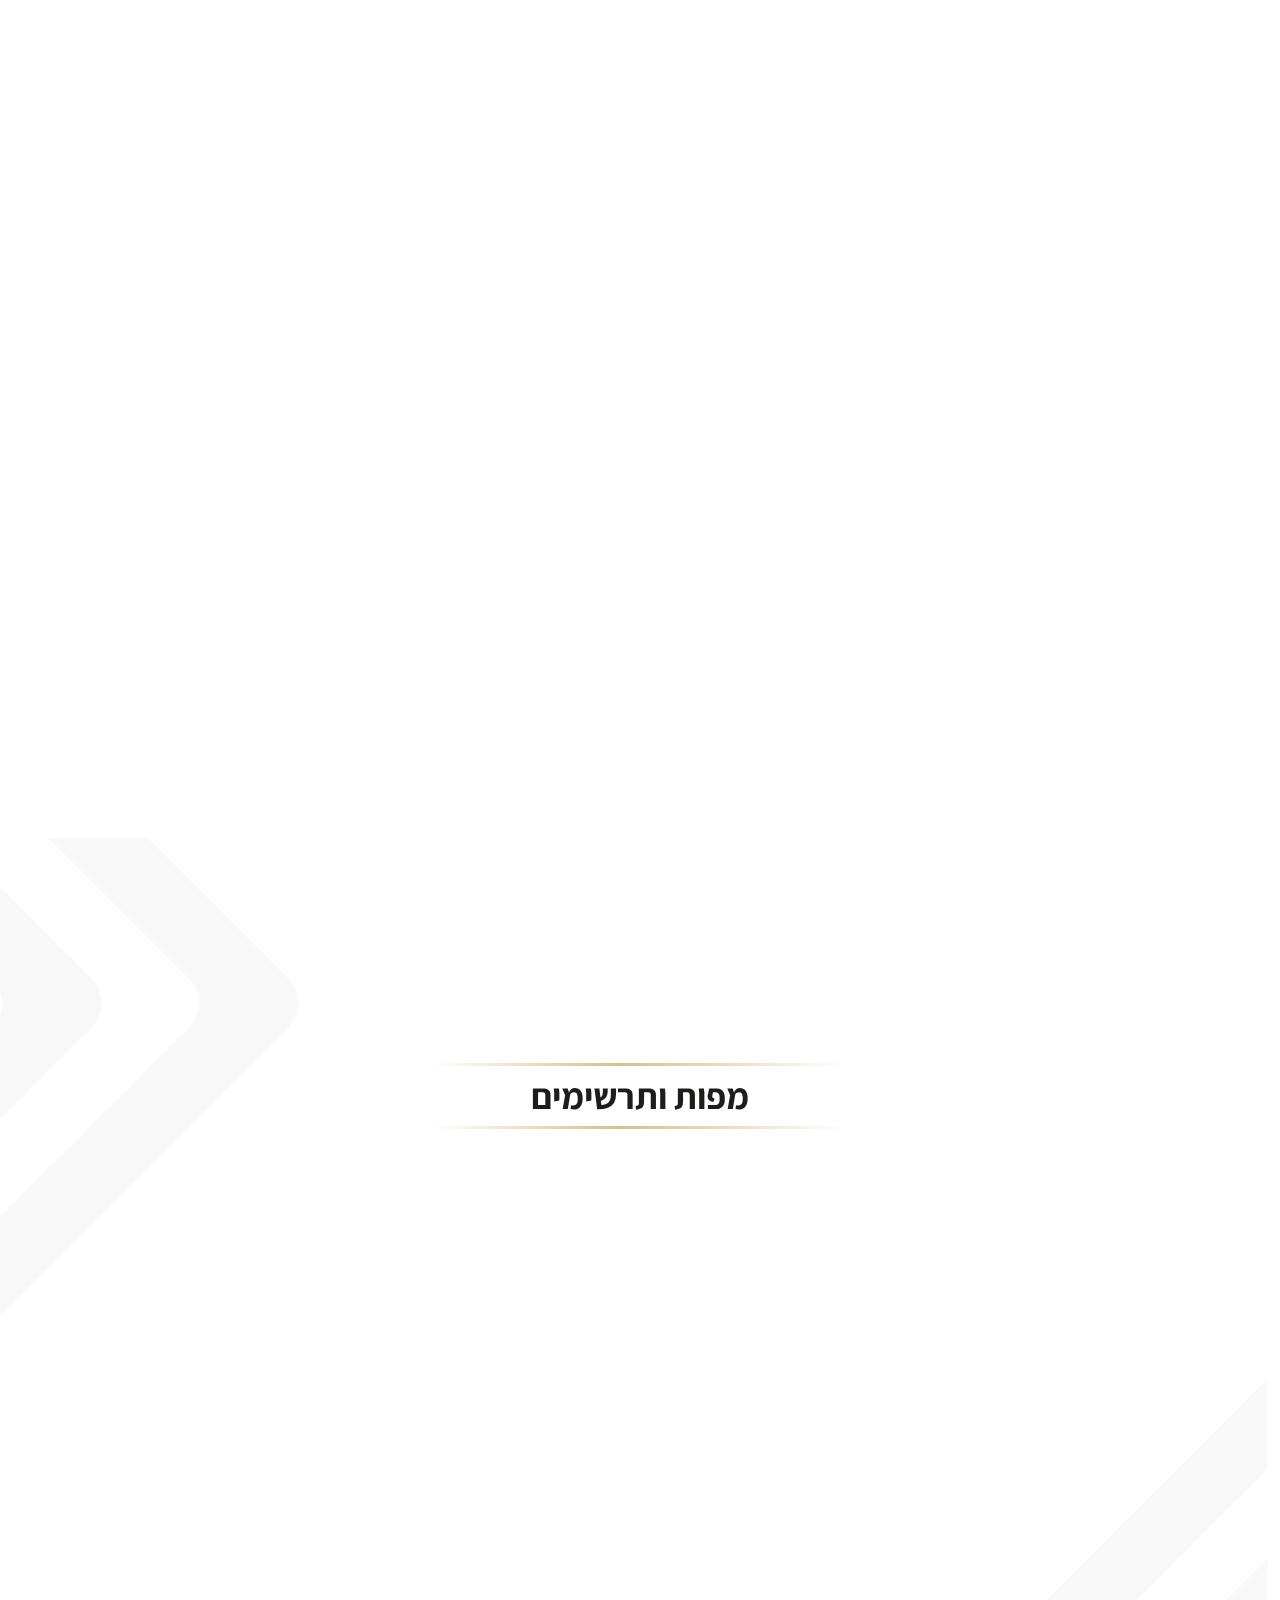
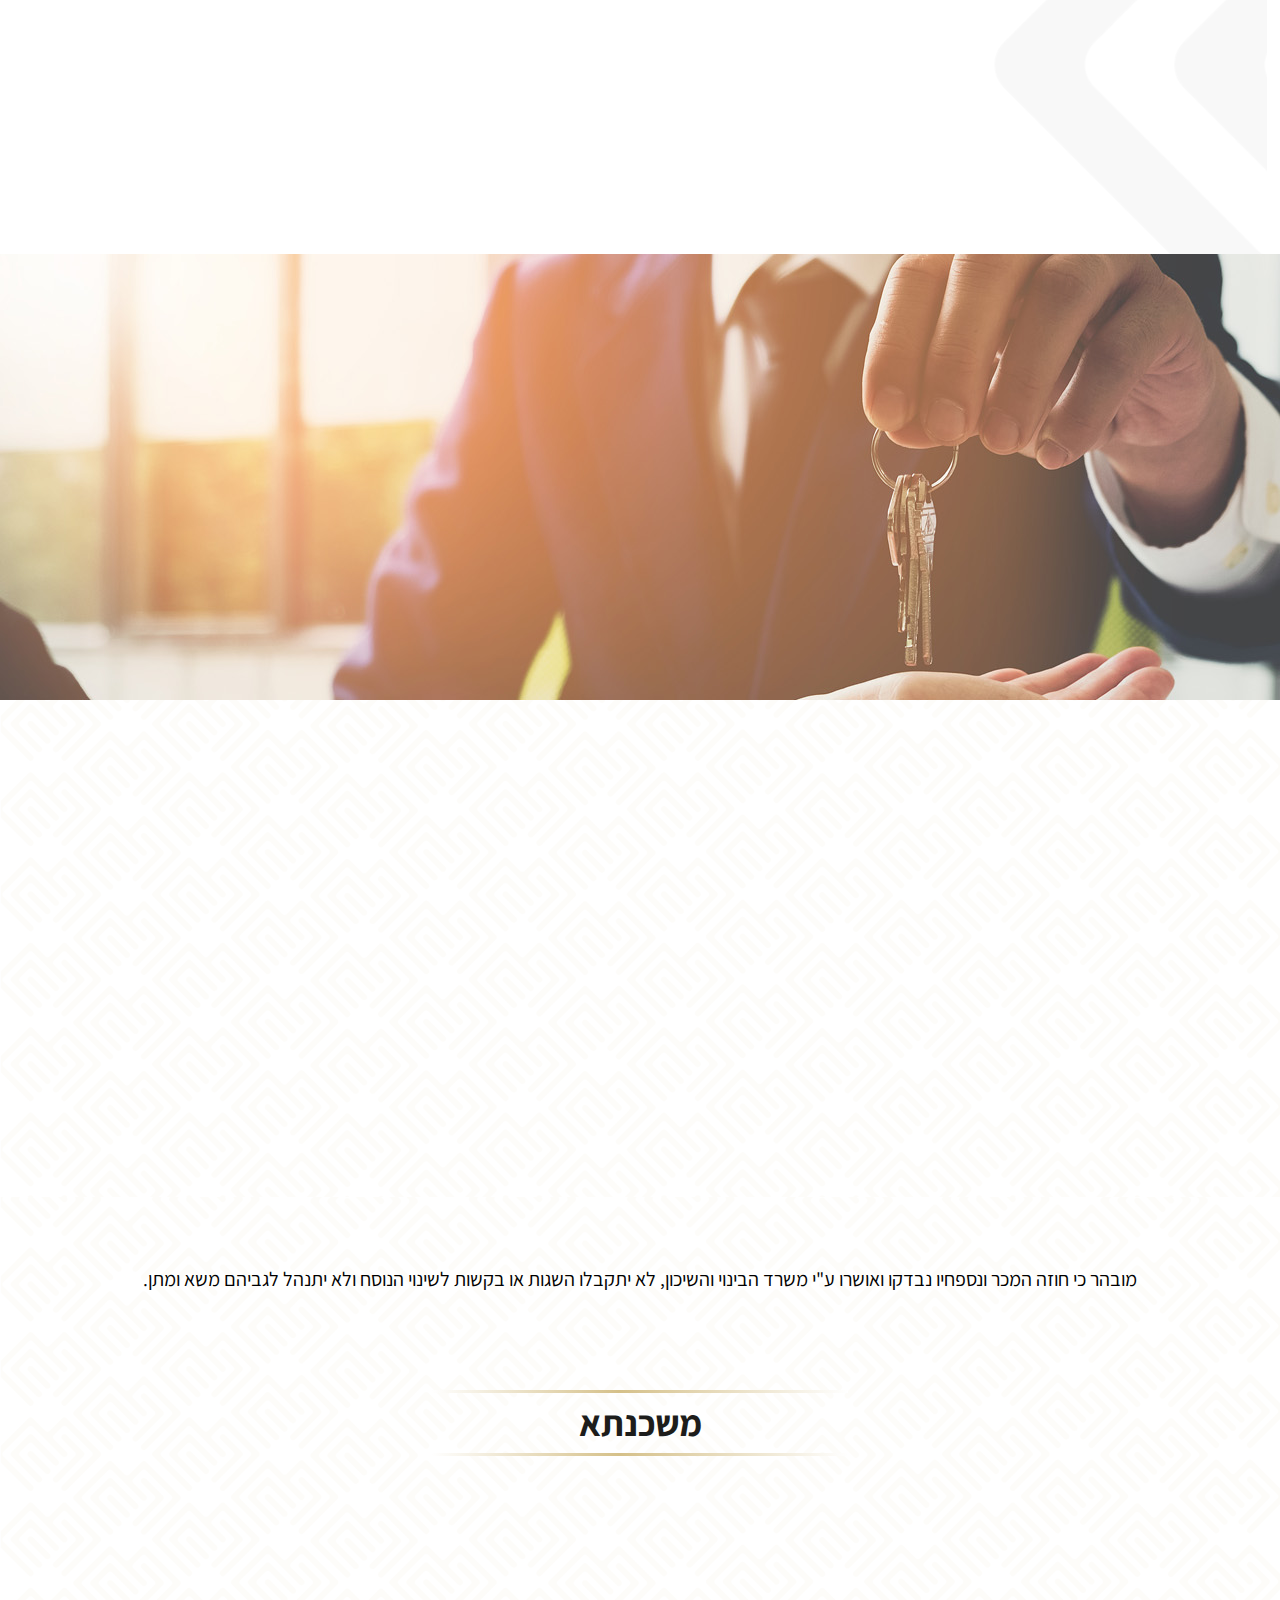
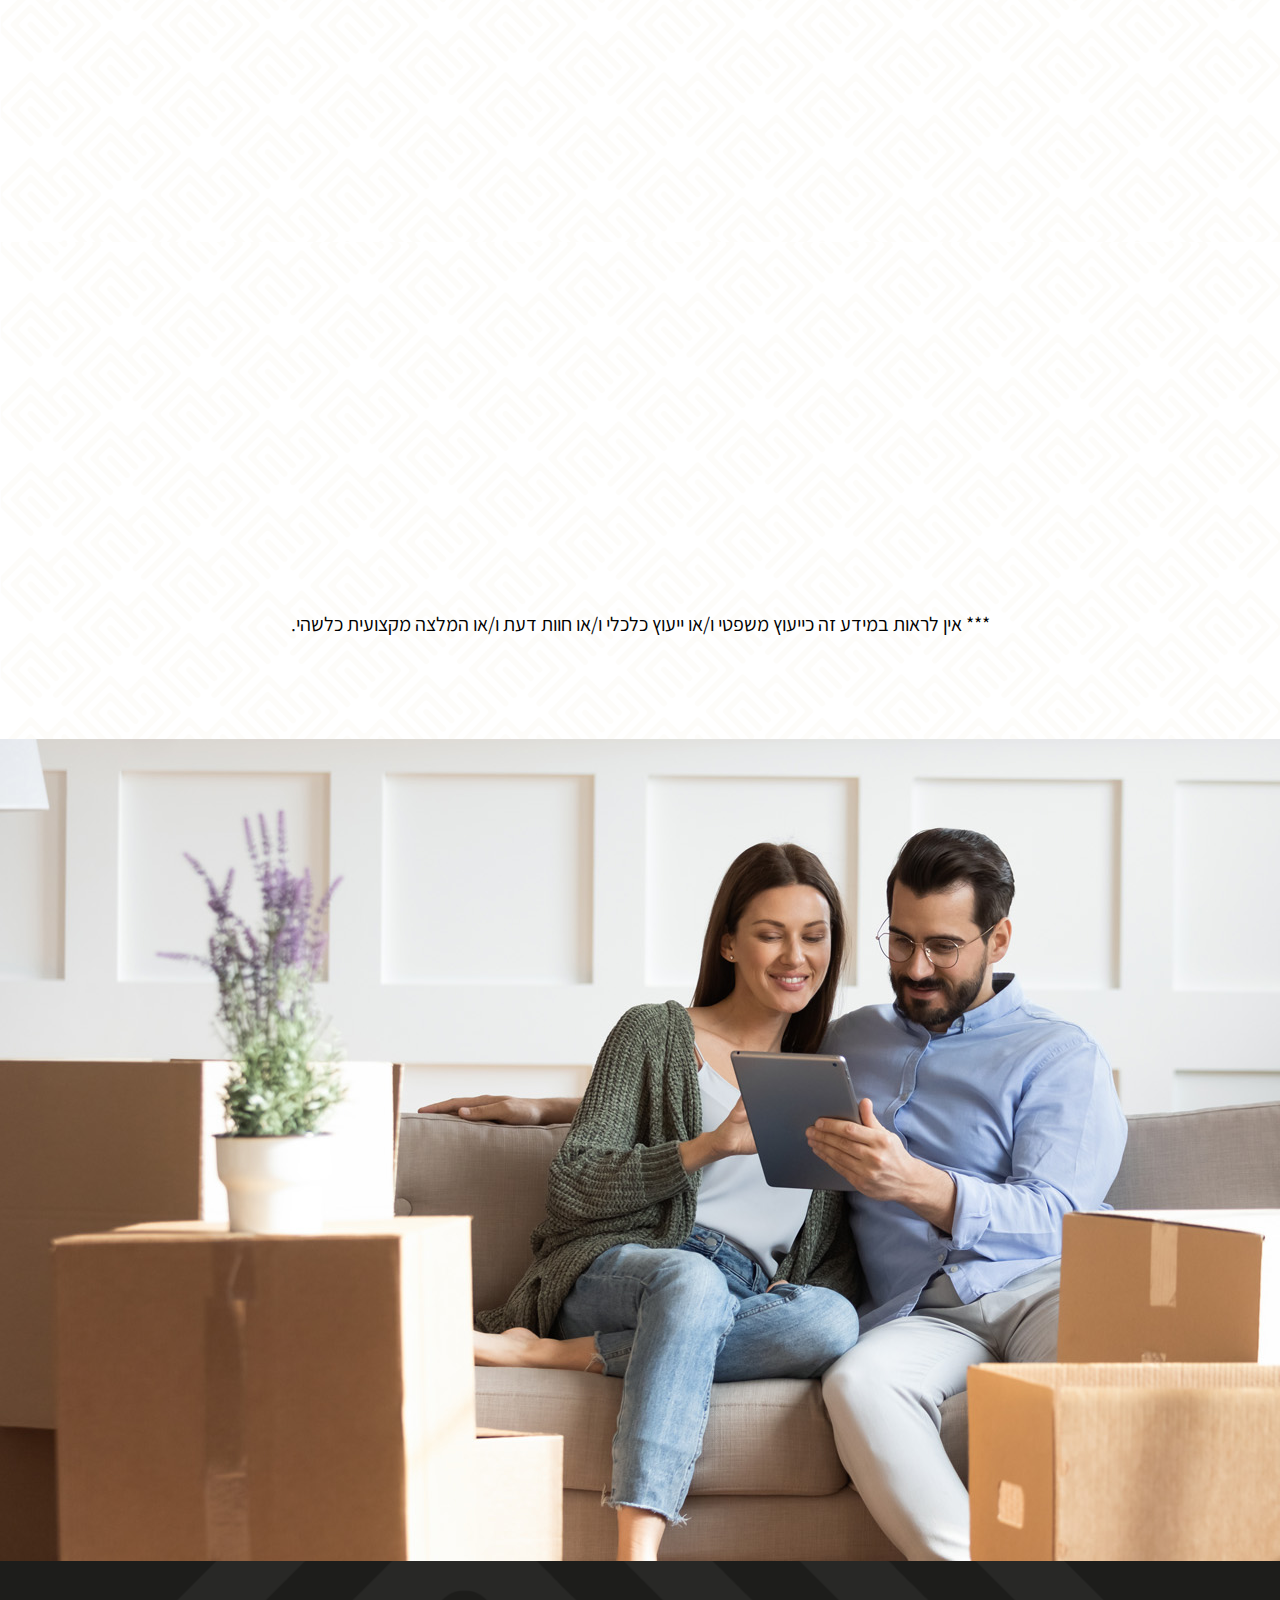
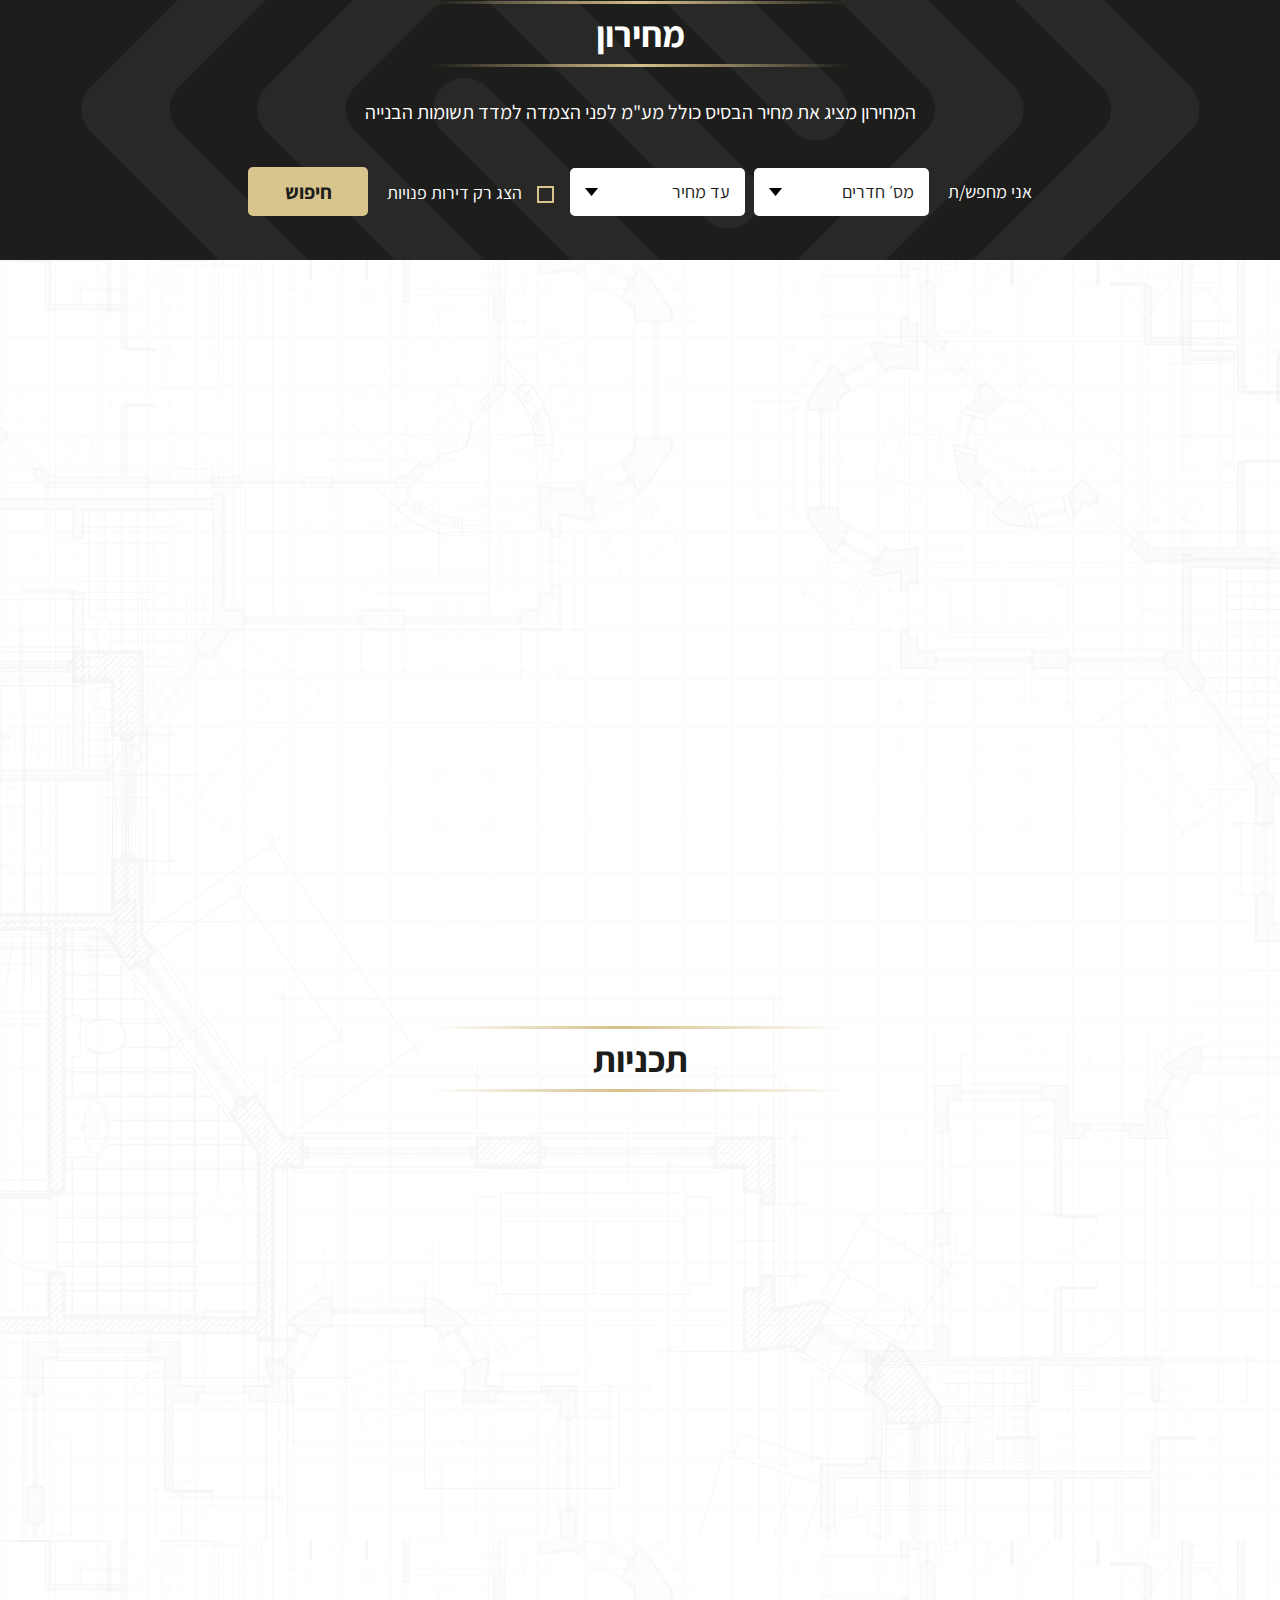
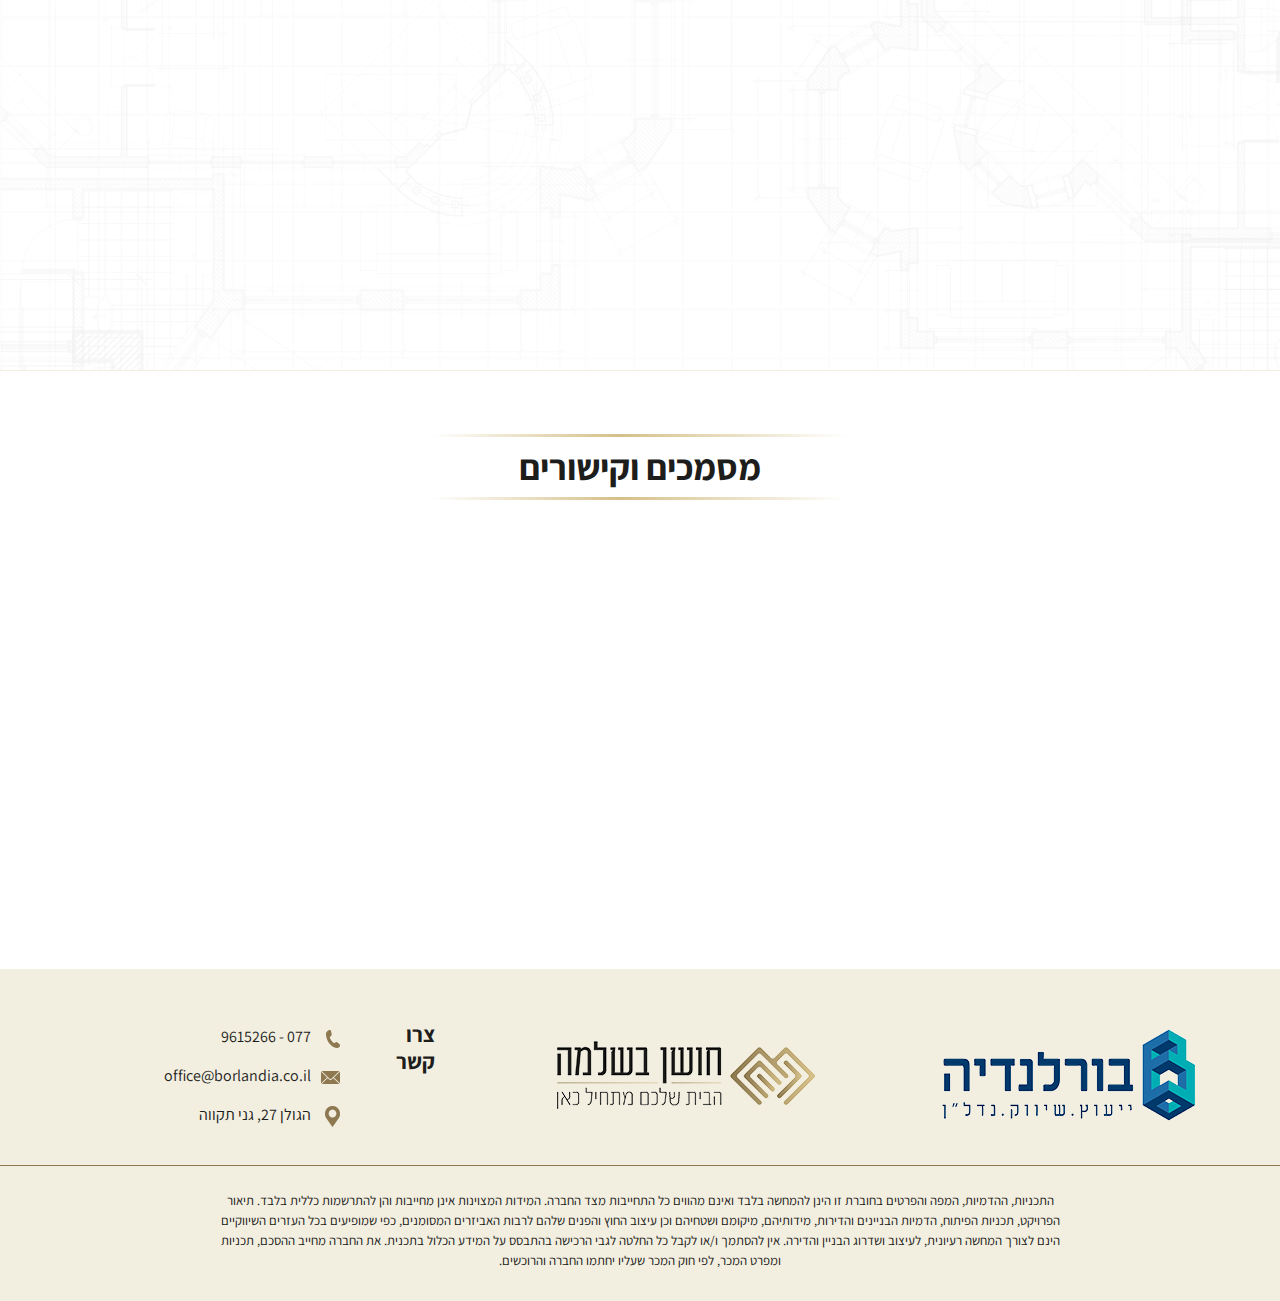
==== commit fd32ff06: "commit" ====
--- a/html/index.html
+++ b/html/index.html
@@ -52,7 +52,14 @@
                     <div class="container">
                         <a class="navbar-brand d-md-none" href="#"><img src="images/logo.png" alt="logo" class="img-fluid" /></a>
                         <button class="navbar-toggler" type="button" data-toggle="collapse" data-target="#headernavigation" aria-controls="headernavigation" aria-expanded="false" aria-label="Toggle navigation">
-                            <span class="navbar-toggler-icon"></span>
+                            <div id="navbar-toggler-icon">
+                                <span></span>
+                                <span></span>
+                                <span></span>
+                                <span></span>
+                                <span></span>
+                                <span></span>
+                            </div>
                         </button>
 
                         <div class="collapse navbar-collapse" id="headernavigation">
@@ -114,7 +121,7 @@
                         </div>
                     </div>
                     <div class="row">
-                        <div class="col-md-4 px75" data-aos="flip-left">
+                        <div class="col-xs-12 col-sm-12 col-md-4 col-lg-4 col-xl-4 px75" data-aos="flip-left">
                             <div class="sec-two-gallery" style="background-image: url('images/gallery01.jpg');">
                                 <div class="gallery-text">
                                     <h3>מלון עץ החיים</h3>
@@ -122,7 +129,7 @@
                                 </div>
                             </div>
                         </div>
-                        <div class="col-md-4 px75" data-aos="flip-left">
+                        <div class="col-xs-12 col-sm-12 col-md-4 col-lg-4 col-xl-4 px75" data-aos="flip-left">
                             <div class="sec-two-gallery" style="background-image: url('images/gallery02.jpg');">
                                 <div class="gallery-text">
                                     <h3>מלון עץ החיים</h3>
@@ -130,7 +137,7 @@
                                 </div>
                             </div>
                         </div>
-                        <div class="col-md-4 px75" data-aos="flip-left">
+                        <div class="col-xs-12 col-sm-12 col-md-4 col-lg-4 col-xl-4 px75" data-aos="flip-left">
                             <div class="sec-two-gallery" style="background-image: url('images/gallery03.jpg');">
                                 <div class="gallery-text">
                                     <h3>מלון עץ החיים</h3>
@@ -138,7 +145,7 @@
                                 </div>
                             </div>
                         </div>
-                        <div class="col-md-4 px75" data-aos="flip-left">
+                        <div class="col-xs-12 col-sm-12 col-md-4 col-lg-4 col-xl-4 px75" data-aos="flip-left">
                             <div class="sec-two-gallery" style="background-image: url('images/gallery04.jpg');">
                                 <div class="gallery-text">
                                     <h3>מלון עץ החיים</h3>
@@ -146,7 +153,7 @@
                                 </div>
                             </div>
                         </div>
-                        <div class="col-md-4 px75" data-aos="flip-left">
+                        <div class="col-xs-12 col-sm-12 col-md-4 col-lg-4 col-xl-4 px75" data-aos="flip-left">
                             <div class="sec-two-gallery" style="background-image: url('images/gallery05.jpg');">
                                 <div class="gallery-text">
                                     <h3>מלון עץ החיים</h3>
@@ -154,7 +161,7 @@
                                 </div>
                             </div>
                         </div>
-                        <div class="col-md-4 px75" data-aos="flip-left">
+                        <div class="col-xs-12 col-sm-12 col-md-4 col-lg-4 col-xl-4 px75" data-aos="flip-left">
                             <div class="sec-two-gallery" style="background-image: url('images/gallery06.jpg');">
                                 <div class="gallery-text">
                                     <h3>מלון עץ החיים</h3>
@@ -192,7 +199,7 @@
             <section class="section-four">
                 <div class="container pt-5">
                     <div class="row">
-                        <div class="col-md-4" data-aos="fade-left">
+                        <div class="col-xs-12 col-sm-12 col-md-4 col-lg-4 col-xl-4" data-aos="fade-left">
                             <div class="sec-title text-left">
                                 <h2>על הפרוייקט</h2>
                             </div>
@@ -2023,20 +2030,20 @@
             <section class="footer-section">
                 <div class="container">
                     <div class="row">
-                        <div class="col-md-4">
+                        <div class="col-xs-12 col-sm-6 col-md-3 col-lg-4 col-xl-4 align-self-center">
                             <img src="images/footer-logo-one.png" alt="image" class="img-fluid" />
                         </div>
-                        <div class="col-md-4 text-center">
+                        <div class="col-xs-12 col-sm-6 col-md-3 col-lg-4 col-xl-4 align-self-center">
                             <img src="images/footer-logo.png" alt="image" class="img-fluid" />
                         </div>
-                        <div class="col-md-4">
+                        <div class="col-xs-12 col-sm-12 col-md-6 col-lg-4 col-xl-4">
                             <div class="row">
-                                <div class="col-md-3">
+                                <div class="col-xs-12 col-sm-12 col-md-4 col-lg-4 col-xl-3">
                                     <div class="foot-title">
                                         <h4>צרו קשר</h4>
                                     </div>
                                 </div>
-                                <div class="col-md-9">
+                                <div class="col-xs-12 col-sm-12 col-md-8 col-lg-8 col-xl-9">
                                     <ul class="contact-list">
                                         <li>
                                             <div class="contact-icon"><img src="images/phone.png" alt="image" class="img-fluid" /></div>
--- a/html/css/style.css
+++ b/html/css/style.css
@@ -94,6 +94,7 @@
     right: 0;
     z-index: 999;
     background-color: #1d1d1b;
+    min-height: 60px
 }
 
 header .navbar {
@@ -1431,6 +1432,12 @@
         margin: 15px auto;
         width: 100%;
     }
+    .price-form form label,
+    .price-form form select,
+    .price-form form .chkbox {
+        text-align: right;
+    }
+
     #mortage-accordion .panel-heading .panel-title a > span {
         font-size: 16px;
         line-height: 20px;
@@ -1479,6 +1486,108 @@
     .topheader {
         display: none!important;
     }
+    #navbar-toggler-icon {
+        width: 30px;
+        height: 35px;
+        position: relative;
+        -webkit-transform: rotate(0deg);
+        -moz-transform: rotate(0deg);
+        -o-transform: rotate(0deg);
+        transform: rotate(0deg);
+        -webkit-transition: .5s ease-in-out;
+        -moz-transition: .5s ease-in-out;
+        -o-transition: .5s ease-in-out;
+        transition: .5s ease-in-out;
+        cursor: pointer;
+      }
+      
+#navbar-toggler-icon span {
+    display: block;
+    position: absolute;
+    height: 2px;
+    width: 50%;
+    background: #d8c48d;
+    opacity: 1;
+    -webkit-transform: rotate(0deg);
+    -moz-transform: rotate(0deg);
+    -o-transform: rotate(0deg);
+    transform: rotate(0deg);
+    -webkit-transition: .25s ease-in-out;
+    -moz-transition: .25s ease-in-out;
+    -o-transition: .25s ease-in-out;
+    transition: .25s ease-in-out;
+  }
+  
+  #navbar-toggler-icon span:nth-child(even) {
+    left: 50%;
+    border-radius: 0 9px 9px 0;
+  }
+  
+  #navbar-toggler-icon span:nth-child(odd) {
+    left:0px;
+    border-radius: 9px 0 0 9px;
+  }
+  
+  #navbar-toggler-icon span:nth-child(1), #navbar-toggler-icon span:nth-child(2) {
+    top: 7px;
+  }
+  
+  #navbar-toggler-icon span:nth-child(3), #navbar-toggler-icon span:nth-child(4) {
+    top: 17px;
+  }
+  
+  #navbar-toggler-icon span:nth-child(5), #navbar-toggler-icon span:nth-child(6) {
+    top: 27px;
+  }
+  
+  #navbar-toggler-icon.open span:nth-child(1),#navbar-toggler-icon.open span:nth-child(6) {
+    -webkit-transform: rotate(45deg);
+    -moz-transform: rotate(45deg);
+    -o-transform: rotate(45deg);
+    transform: rotate(45deg);
+  }
+  
+  #navbar-toggler-icon.open span:nth-child(2),#navbar-toggler-icon.open span:nth-child(5) {
+    -webkit-transform: rotate(-45deg);
+    -moz-transform: rotate(-45deg);
+    -o-transform: rotate(-45deg);
+    transform: rotate(-45deg);
+  }
+  
+  #navbar-toggler-icon.open span:nth-child(1) {
+    left: 0px;
+    top: 9px;
+  }
+  
+  #navbar-toggler-icon.open span:nth-child(2) {
+    left: calc(50% - 5px);
+    top: 9px;
+  }
+  
+  #navbar-toggler-icon.open span:nth-child(3) {
+    left: -50%;
+    opacity: 0;
+  }
+  
+  #navbar-toggler-icon.open span:nth-child(4) {
+    left: 100%;
+    opacity: 0;
+  }
+  
+  #navbar-toggler-icon.open span:nth-child(5) {
+    left: 0px;
+    top: 19px;
+  }
+  
+  #navbar-toggler-icon.open span:nth-child(6) {
+    left: calc(50% - 5px);
+    top: 19px;
+  }
+  
+  
+  
+  
+      
     header .navbar-dark .navbar-toggler {
         border: 0;
         padding-left: 0;
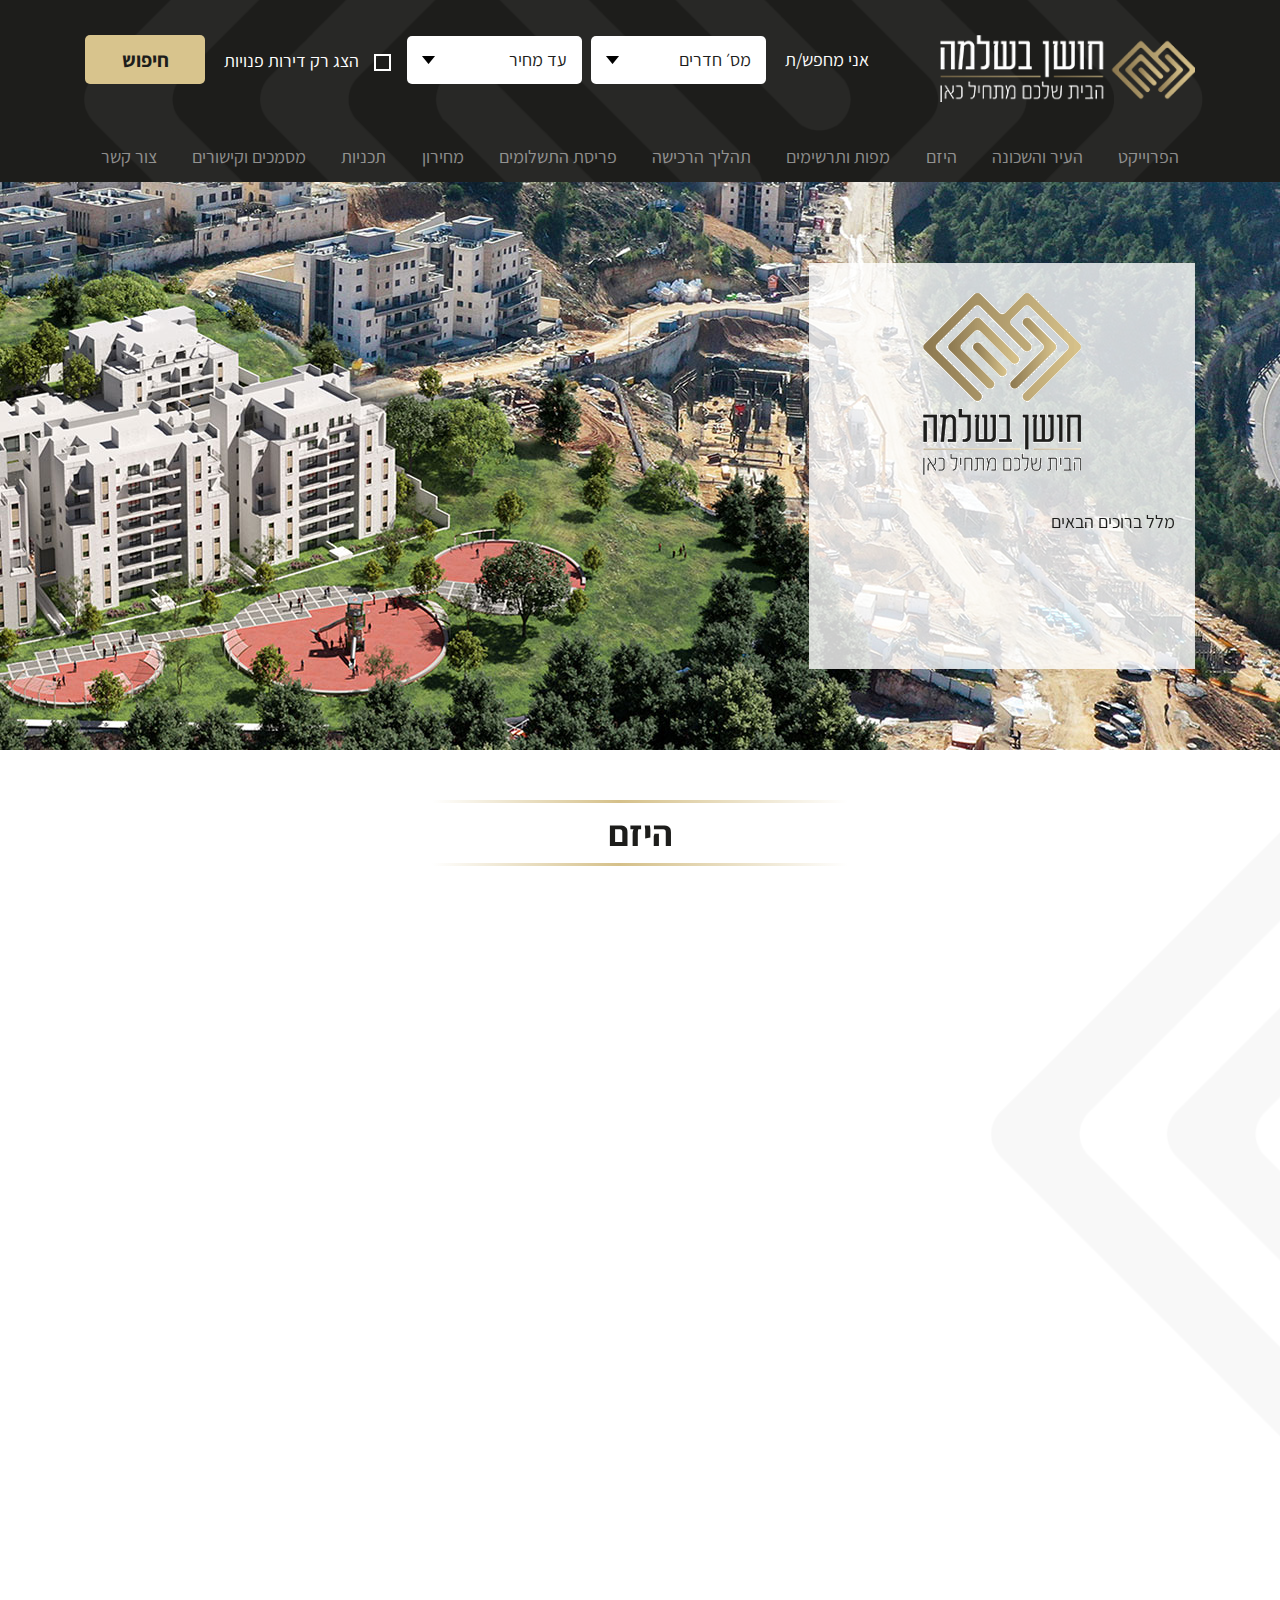
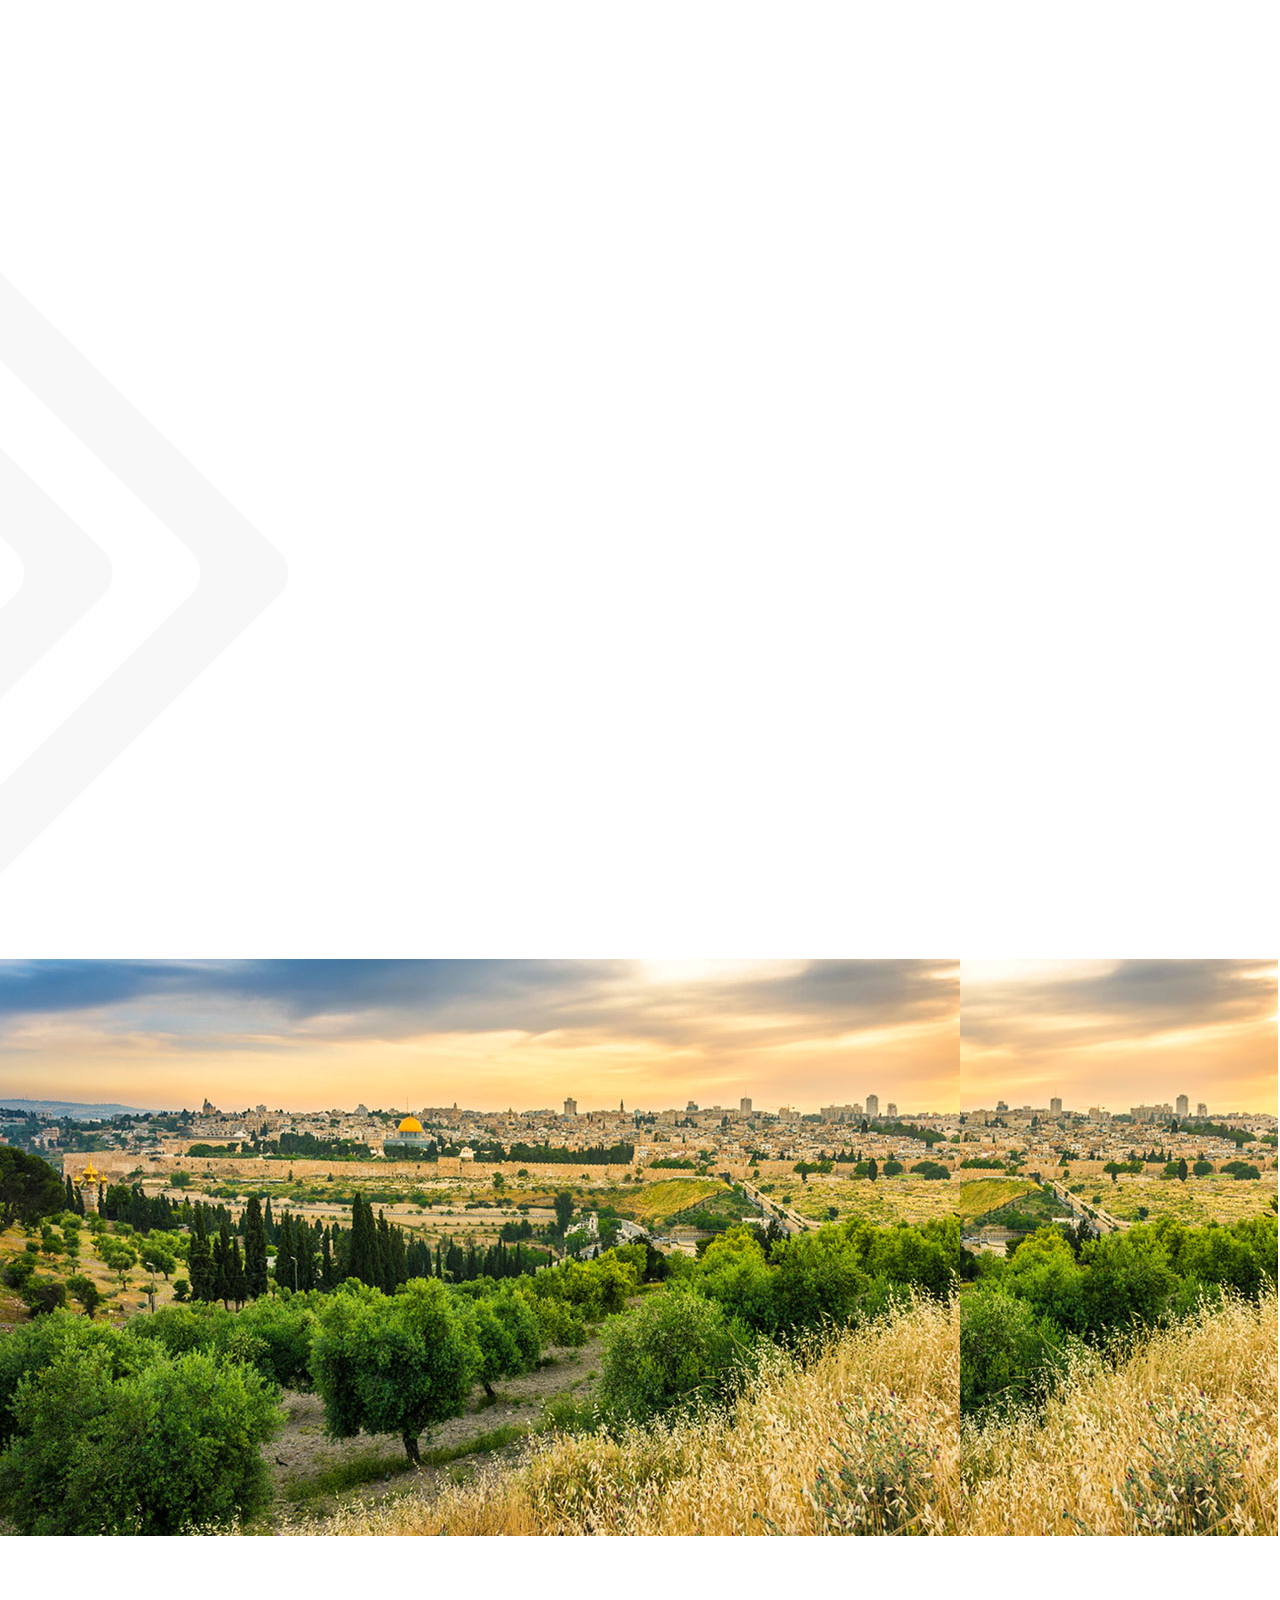
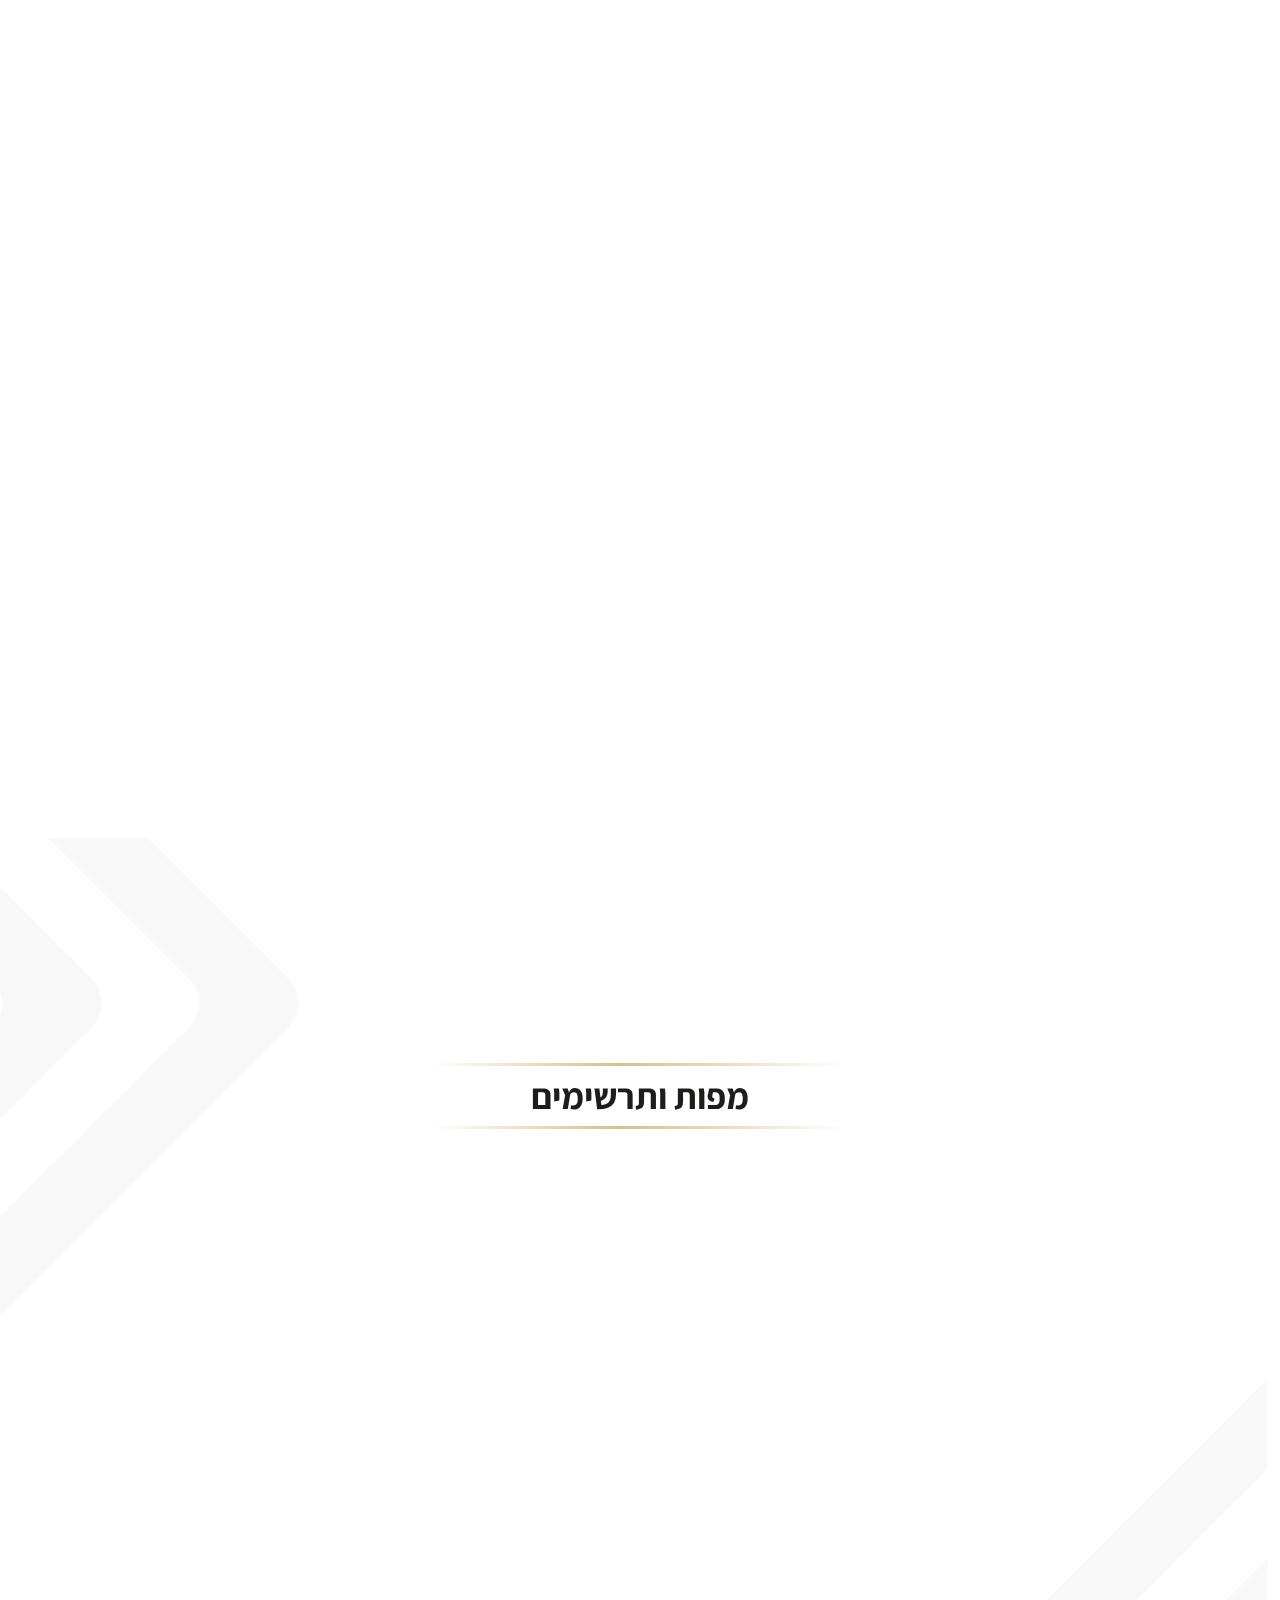
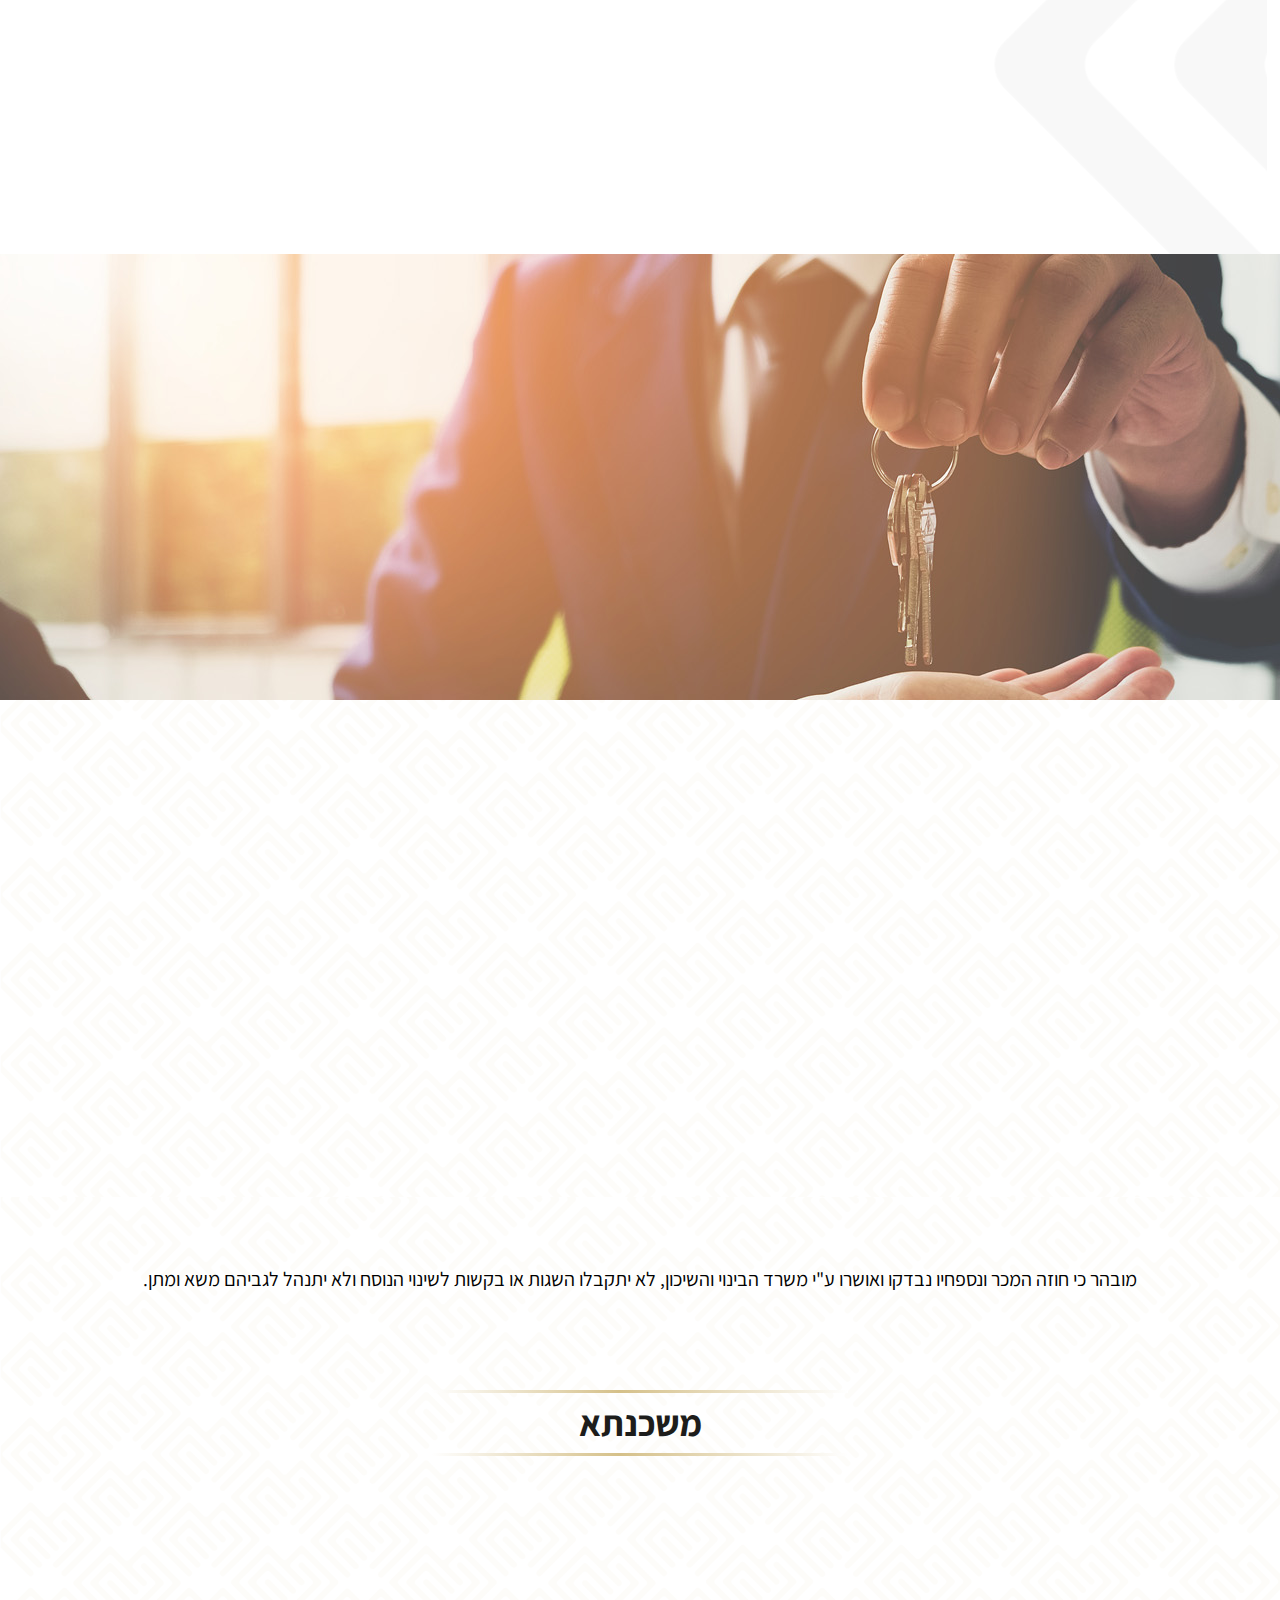
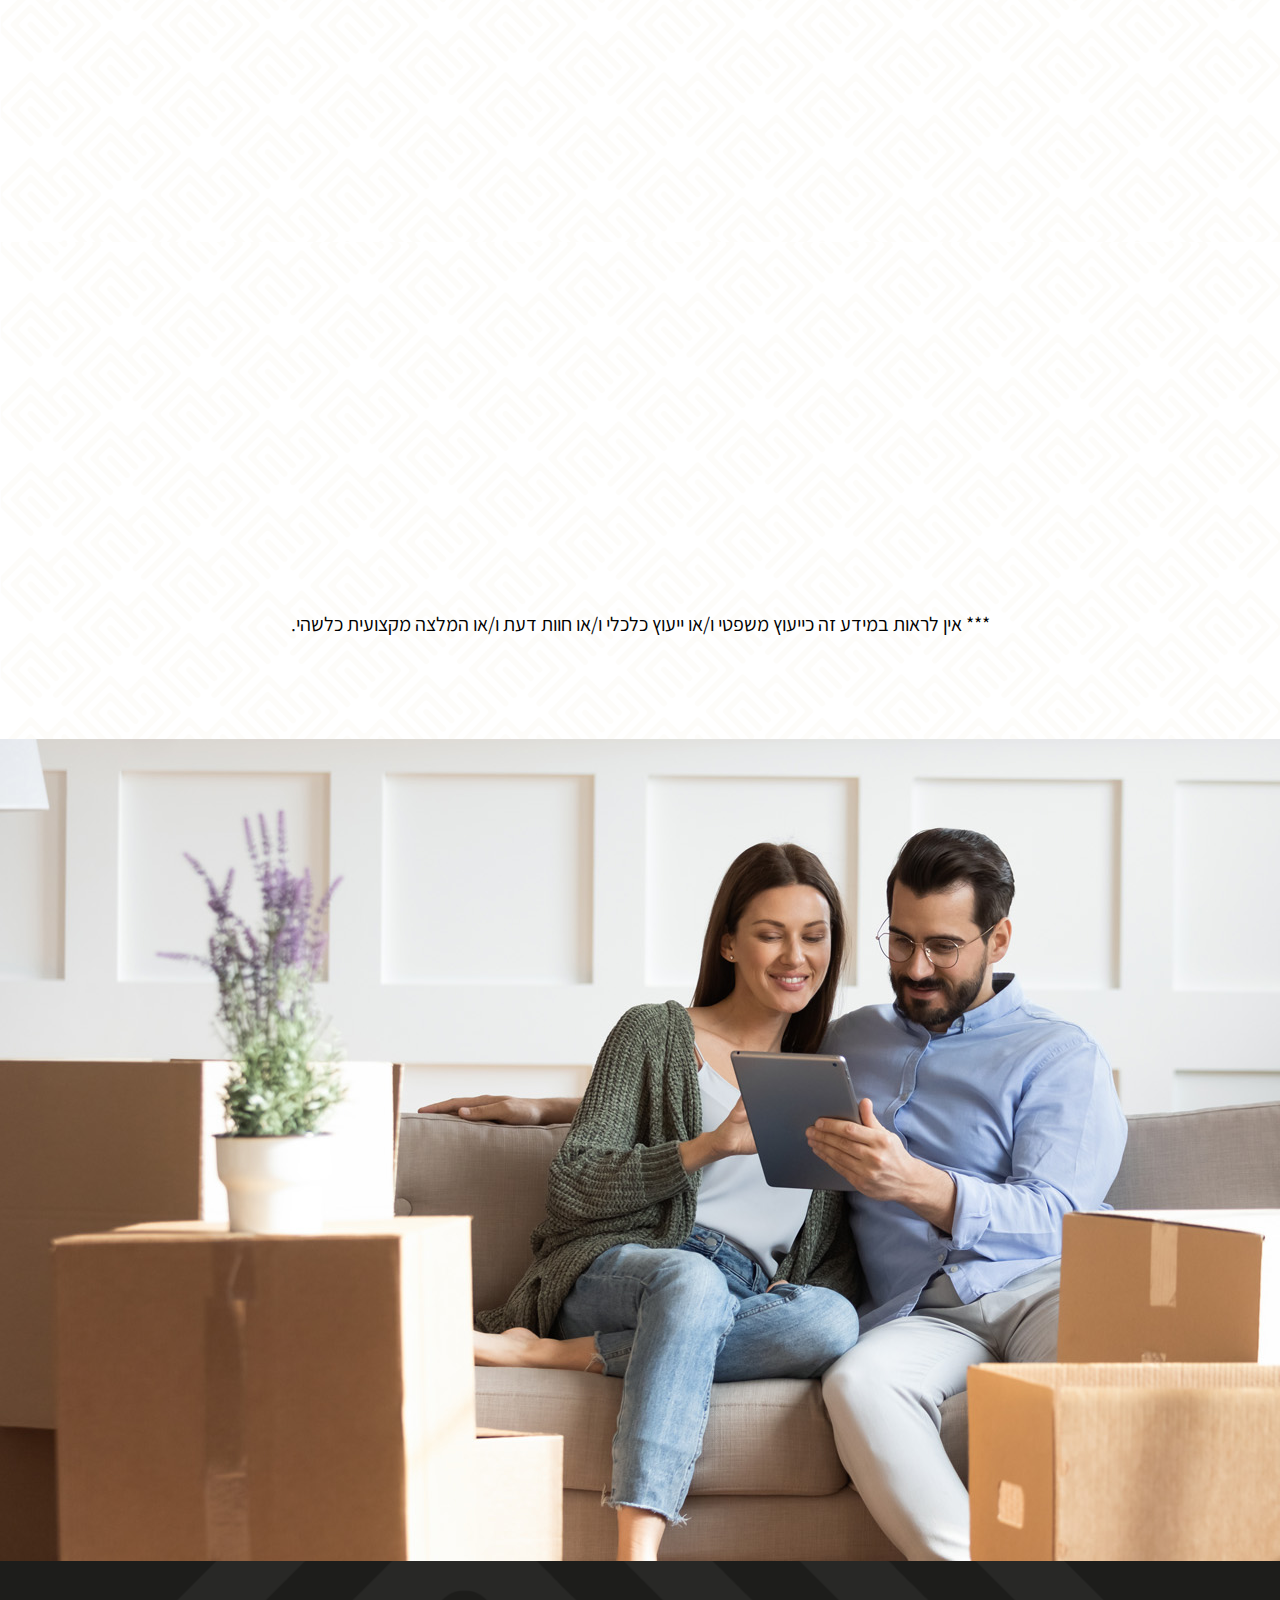
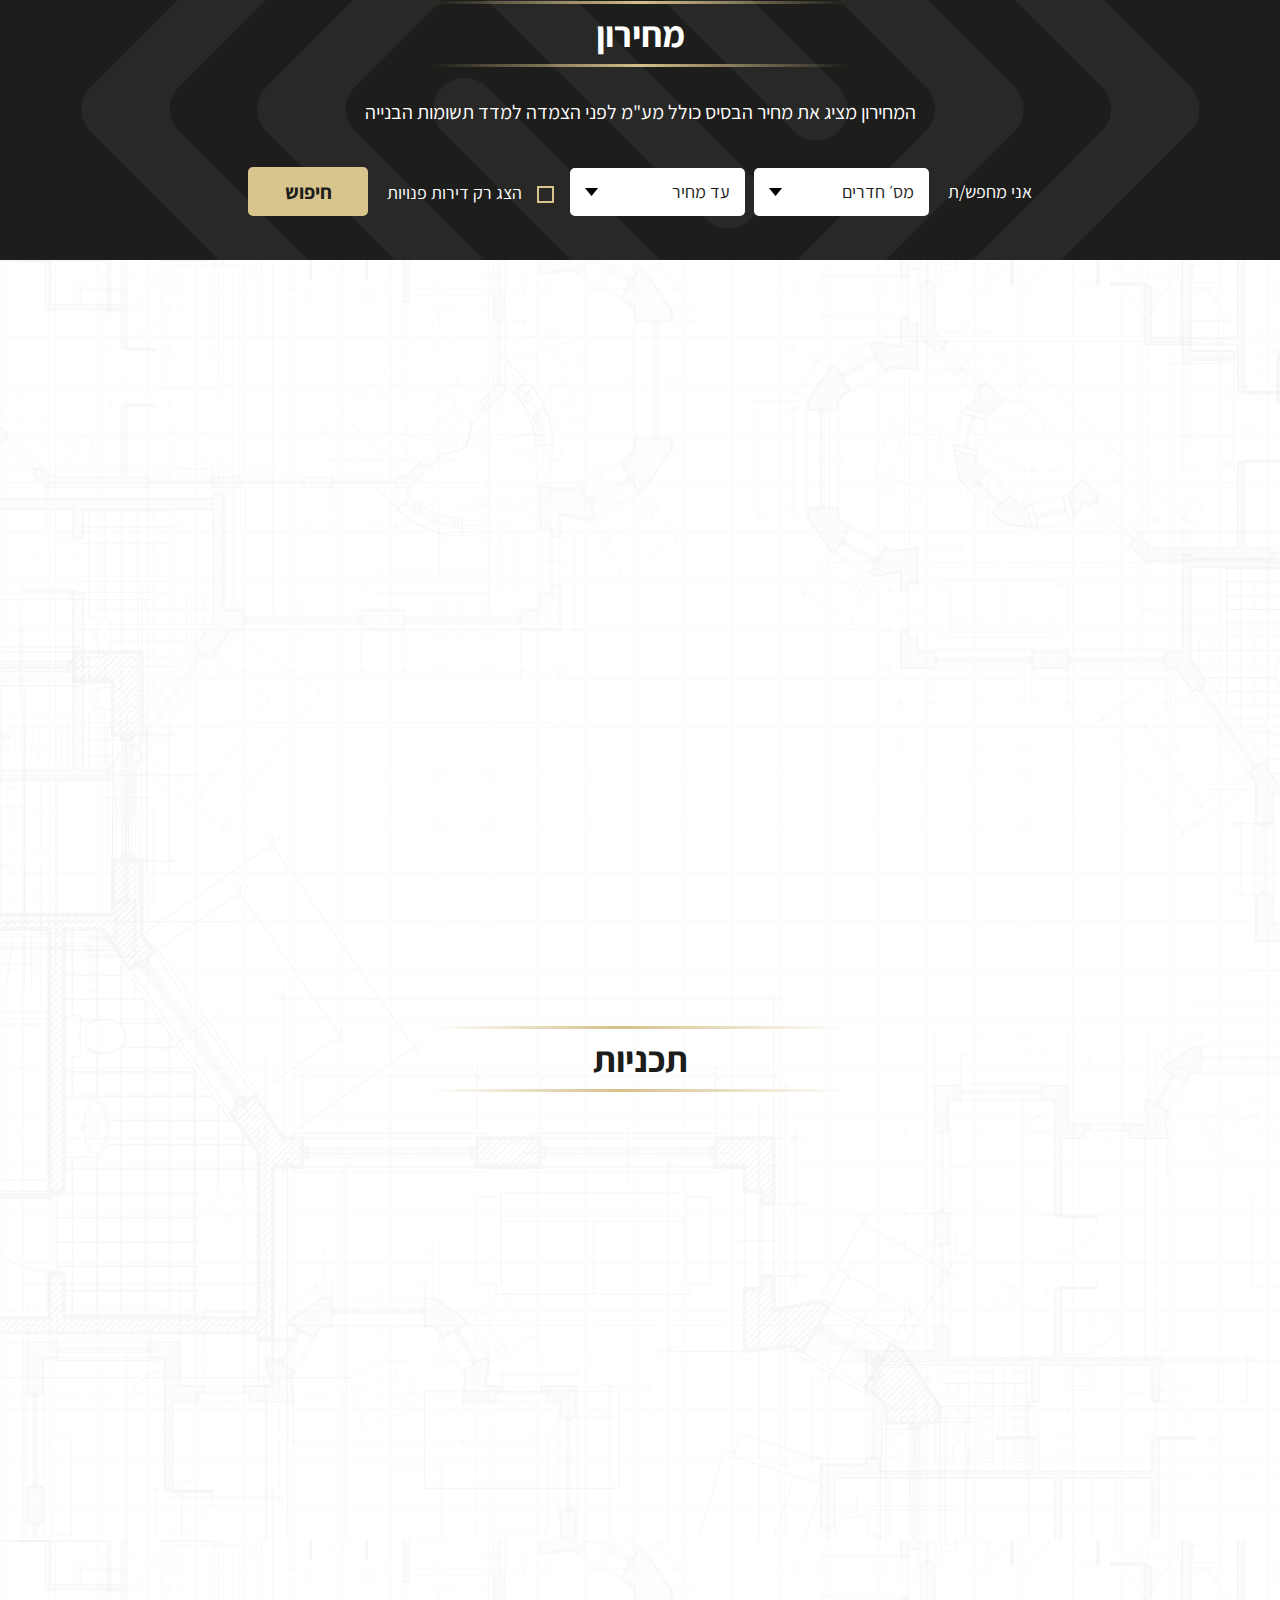
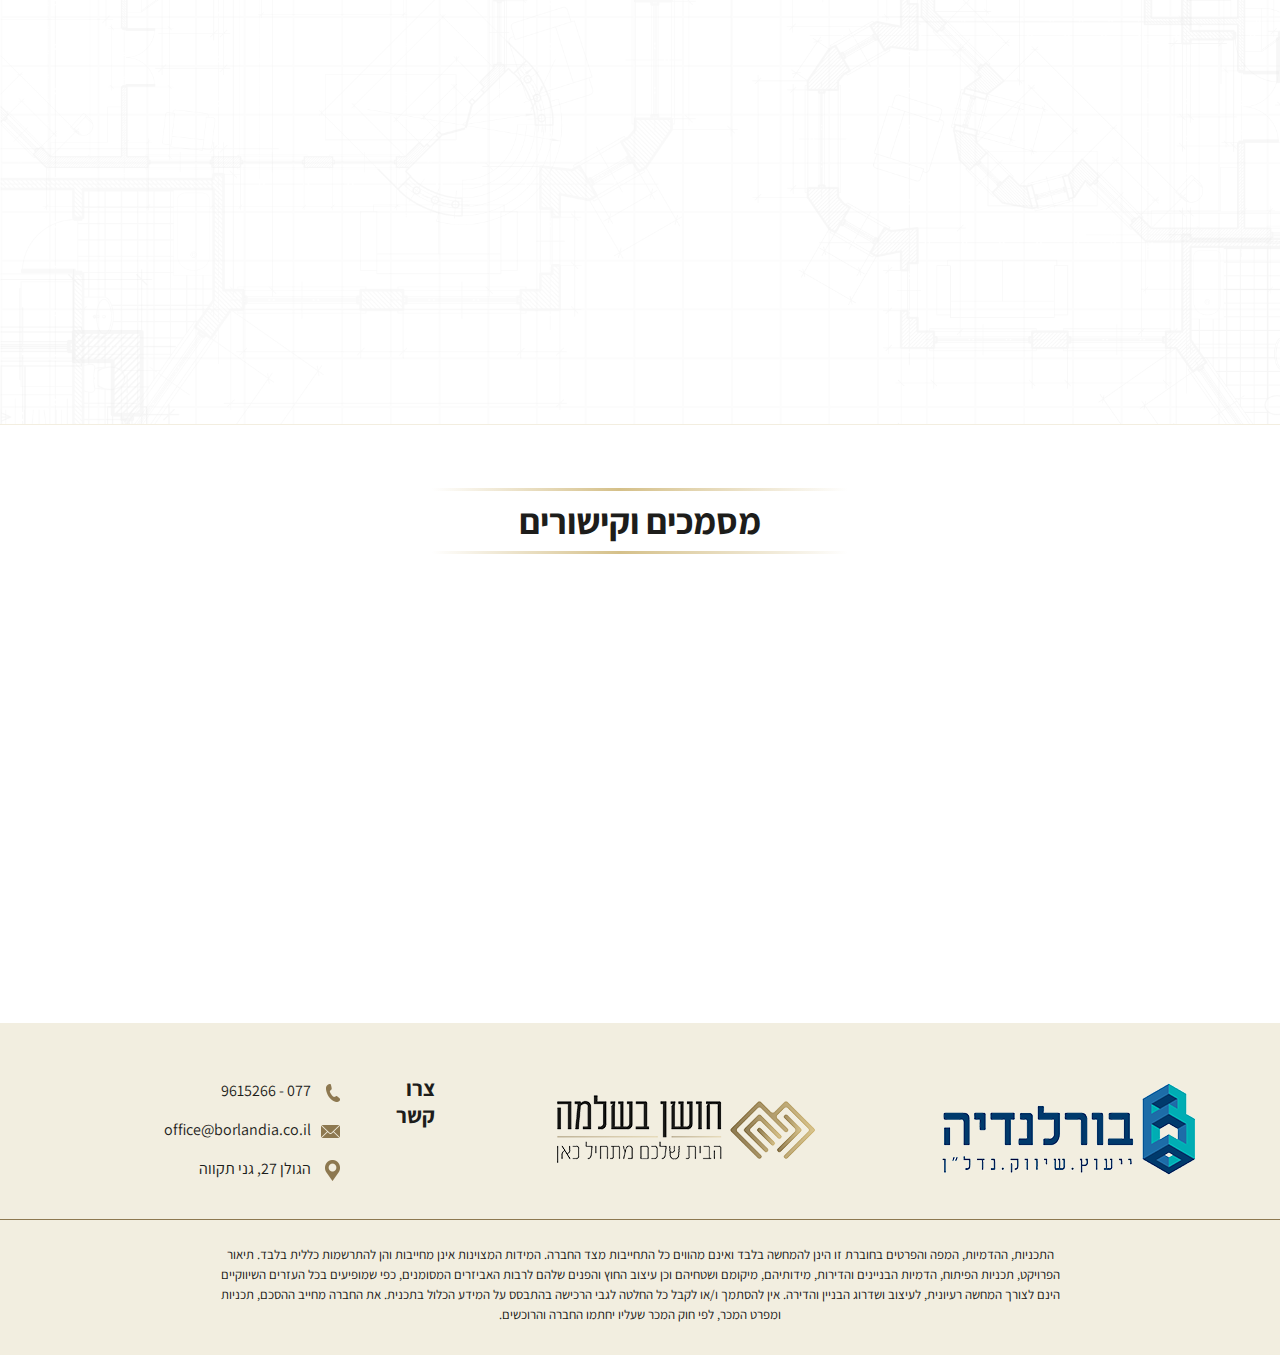
==== commit 1b0e0679: "commit" ====
--- a/html/index.html
+++ b/html/index.html
@@ -22,10 +22,10 @@
             <section class="topheader">
                 <div class="container">
                     <div class="row">
-                        <div class="col-xs-12 col-sm-12 col-md-12 col-lg-3 col-xl-3">
-                            <a class="logo" href=""><img src="images/logo.png" alt="logo" class="img-fluid" /></a>
-                        </div>
-                        <div class="col-xs-12 col-sm-12 col-md-12 col-lg-9 col-xl-9">
+                        <div class="col-12 col-sm-12 col-md-12 col-lg-3 col-xl-3">
+                            <a class="logo" href="javascript:;"><img src="images/logo.png" alt="logo" class="img-fluid" /></a>
+                        </div>
+                        <div class="col-12 col-sm-12 col-md-12 col-lg-9 col-xl-9">
                             <div class="price-form text-right">
                                 <form class="searchbox">
                                     <label>אני מחפש/ת</label>
@@ -50,7 +50,7 @@
             <section class="header_nav">
                 <nav class="navbar navbar-dark navbar-expand-md">
                     <div class="container">
-                        <a class="navbar-brand d-md-none" href="#"><img src="images/logo.png" alt="logo" class="img-fluid" /></a>
+                        <a class="navbar-brand d-md-none" href="javascript:;"><img src="images/logo.png" alt="logo" class="img-fluid" /></a>
                         <button class="navbar-toggler" type="button" data-toggle="collapse" data-target="#headernavigation" aria-controls="headernavigation" aria-expanded="false" aria-label="Toggle navigation">
                             <div id="navbar-toggler-icon">
                                 <span></span>
@@ -85,7 +85,7 @@
             <section class="section-one" data-aos="fade-up">
                 <div class="container">
                     <div class="row mh-568">
-                        <div class="col-xs-12 col-sm-12 col-md-12 col-lg-12 col-xl-12 my-auto">
+                        <div class="col-12 col-sm-12 col-md-12 col-lg-12 col-xl-12 my-auto">
                             <div class="sec-one-box" data-aos="fade-left">
                                 <img src="images/img01.png" alt="image" class="img-fluid" />
                                 <p>מלל ברוכים הבאים</p>
@@ -98,14 +98,14 @@
             <section class="section-two">
                 <div class="container">
                     <div class="row">
-                        <div class="col-xs-12 col-sm-12 col-md-12 col-lg-12 col-xl-12">
+                        <div class="col-12 col-sm-12 col-md-12 col-lg-12 col-xl-12">
                             <div class="sec-title text-center">
                                 <h2>היזם</h2>
                             </div>
                         </div>
                     </div>
                     <div class="row">
-                        <div class="col-xs-12 col-sm-12 col-md-12 col-lg-12 col-xl-12" data-aos="fade-up">
+                        <div class="col-12 col-sm-12 col-md-12 col-lg-12 col-xl-12" data-aos="fade-up">
                             <div class="sec-two-content">
                                 <p>
                                     שילוב מקצועי בין יזמות לביצוע יוצר עוצמת בנייה לצד חוסן כלכלי והיסטוריה של עשייה מקצועית.<br />
@@ -121,7 +121,7 @@
                         </div>
                     </div>
                     <div class="row">
-                        <div class="col-xs-12 col-sm-12 col-md-4 col-lg-4 col-xl-4 px75" data-aos="flip-left">
+                        <div class="col-12 col-sm-12 col-md-4 col-lg-4 col-xl-4 px75" data-aos="flip-left">
                             <div class="sec-two-gallery" style="background-image: url('images/gallery01.jpg');">
                                 <div class="gallery-text">
                                     <h3>מלון עץ החיים</h3>
@@ -129,7 +129,7 @@
                                 </div>
                             </div>
                         </div>
-                        <div class="col-xs-12 col-sm-12 col-md-4 col-lg-4 col-xl-4 px75" data-aos="flip-left">
+                        <div class="col-12 col-sm-12 col-md-4 col-lg-4 col-xl-4 px75" data-aos="flip-left">
                             <div class="sec-two-gallery" style="background-image: url('images/gallery02.jpg');">
                                 <div class="gallery-text">
                                     <h3>מלון עץ החיים</h3>
@@ -137,7 +137,7 @@
                                 </div>
                             </div>
                         </div>
-                        <div class="col-xs-12 col-sm-12 col-md-4 col-lg-4 col-xl-4 px75" data-aos="flip-left">
+                        <div class="col-12 col-sm-12 col-md-4 col-lg-4 col-xl-4 px75" data-aos="flip-left">
                             <div class="sec-two-gallery" style="background-image: url('images/gallery03.jpg');">
                                 <div class="gallery-text">
                                     <h3>מלון עץ החיים</h3>
@@ -145,7 +145,7 @@
                                 </div>
                             </div>
                         </div>
-                        <div class="col-xs-12 col-sm-12 col-md-4 col-lg-4 col-xl-4 px75" data-aos="flip-left">
+                        <div class="col-12 col-sm-12 col-md-4 col-lg-4 col-xl-4 px75" data-aos="flip-left">
                             <div class="sec-two-gallery" style="background-image: url('images/gallery04.jpg');">
                                 <div class="gallery-text">
                                     <h3>מלון עץ החיים</h3>
@@ -153,7 +153,7 @@
                                 </div>
                             </div>
                         </div>
-                        <div class="col-xs-12 col-sm-12 col-md-4 col-lg-4 col-xl-4 px75" data-aos="flip-left">
+                        <div class="col-12 col-sm-12 col-md-4 col-lg-4 col-xl-4 px75" data-aos="flip-left">
                             <div class="sec-two-gallery" style="background-image: url('images/gallery05.jpg');">
                                 <div class="gallery-text">
                                     <h3>מלון עץ החיים</h3>
@@ -161,7 +161,7 @@
                                 </div>
                             </div>
                         </div>
-                        <div class="col-xs-12 col-sm-12 col-md-4 col-lg-4 col-xl-4 px75" data-aos="flip-left">
+                        <div class="col-12 col-sm-12 col-md-4 col-lg-4 col-xl-4 px75" data-aos="flip-left">
                             <div class="sec-two-gallery" style="background-image: url('images/gallery06.jpg');">
                                 <div class="gallery-text">
                                     <h3>מלון עץ החיים</h3>
@@ -176,9 +176,9 @@
             <section class="section-three">
                 <div class="container">
                     <div class="row">
-                        <div class="col-xs-12 col-sm-12 col-md-12 col-lg-12 col-xl-12">
+                        <div class="col-12 col-sm-12 col-md-12 col-lg-12 col-xl-12">
                             <div class="row">
-                                <div class="col-md-6">
+                                <div class="col-12 col-sm-12 col-md-6 col-lg-6 col-xl-6">
                                     <div class="sec-three-content" data-aos="fade-down">
                                         <div class="sec-title text-center">
                                             <h2>השכונה</h2>
@@ -189,7 +189,7 @@
                                         </div>
                                     </div>
                                 </div>
-                                <div class="col-md-6"></div>
+                                <div class="col-12 col-sm-12 col-md-6 col-lg-6 col-xl-6"></div>
                             </div>
                         </div>
                     </div>
@@ -199,7 +199,7 @@
             <section class="section-four">
                 <div class="container pt-5">
                     <div class="row">
-                        <div class="col-xs-12 col-sm-12 col-md-4 col-lg-4 col-xl-4" data-aos="fade-left">
+                        <div class="col-12 col-sm-12 col-md-4 col-lg-4 col-xl-4" data-aos="fade-left">
                             <div class="sec-title text-left">
                                 <h2>על הפרוייקט</h2>
                             </div>
@@ -222,7 +222,7 @@
                         </div>
                         <div class="col-md-8" data-aos="fade-right">
                             <div class="row align-items-center">
-                                <div class="col-xs-12 col-sm-12 col-md-12 col-lg-12 col-xl-12" id="slider">
+                                <div class="col-12 col-sm-12 col-md-12 col-lg-12 col-xl-12" id="slider">
                                     <div id="myCarousel" class="carousel slide">
                                         <div class="carousel-inner">
                                             <div class="active carousel-item" data-slide-number="0">
@@ -282,30 +282,30 @@
             <section class="section-five">
                 <div class="container">
                     <div class="row">
-                        <div class="col-xs-12 col-sm-12 col-md-12 col-lg-12 col-xl-12">
+                        <div class="col-12 col-sm-12 col-md-12 col-lg-12 col-xl-12">
                             <div class="sec-title text-center">
                                 <h2>מפות ותרשימים</h2>
                             </div>
                         </div>
                     </div>
                     <div class="row">
-                        <div class="col-md-6">
+                        <div class="col-12 col-sm-12 col-md-6 col-lg-6 col-xl-6">
                             <div class="map-wrap shadow mapone" data-aos="fade-left">
                                 <div class="map-img">
                                     <img src="images/map1.jpg" alt="image" class="img-fluid" />
                                 </div>
                                 <div class="map-btn">
-                                    <a href="" class="hvr-bounce-to-left">מפת סביבה<span class="black-arrow"></span></a>
-                                </div>
-                            </div>
-                        </div>
-                        <div class="col-md-6">
+                                    <a href="javascript:;" class="hvr-bounce-to-left">מפת סביבה<span class="black-arrow"></span></a>
+                                </div>
+                            </div>
+                        </div>
+                        <div class="col-12 col-sm-12 col-md-6 col-lg-6 col-xl-6">
                             <div class="map-wrap shadow maptwo" data-aos="fade-right">
                                 <div class="map-img">
                                     <img src="images/map2.jpg" alt="image" class="img-fluid" />
                                 </div>
                                 <div class="map-btn">
-                                    <a href="" class="hvr-bounce-to-left">תרשים העמדת ביניינים<span class="color-arrow"></span></a>
+                                    <a href="javascript:;" class="hvr-bounce-to-left">תרשים העמדת ביניינים<span class="color-arrow"></span></a>
                                 </div>
                             </div>
                         </div>
@@ -316,7 +316,7 @@
             <section class="section-six">
                 <div class="container">
                     <div class="row mh-446">
-                        <div class="col-xs-12 col-sm-12 col-md-12 col-lg-12 col-xl-12 my-auto">
+                        <div class="col-12 col-sm-12 col-md-12 col-lg-12 col-xl-12 my-auto">
                             <div class="sec-title text-center" data-aos="flip-down">
                                 <h2>
                                     <span class="text1">תהליך הרכישה</span>
@@ -331,7 +331,7 @@
             <section class="section-seven">
                 <div class="container">
                     <div class="row">
-                        <div class="col-xs-12 col-sm-12 col-md-12 col-lg-12 col-xl-12">
+                        <div class="col-12 col-sm-12 col-md-12 col-lg-12 col-xl-12">
                             <div class="panel-group" id="accordion">
                                 <div class="panel" data-aos="fade-down">
                                     <div class="panel-heading">
@@ -401,7 +401,7 @@
                     </div>
 
                     <div class="row">
-                        <div class="col-xs-12 col-sm-12 col-md-12 col-lg-12 col-xl-12 mt-96">
+                        <div class="col-12 col-sm-12 col-md-12 col-lg-12 col-xl-12 mt-96">
                             <div class="sec-title text-center">
                                 <h2>משכנתא</h2>
                             </div>
@@ -409,7 +409,7 @@
                     </div>
 
                     <div class="row">
-                        <div class="col-md-6">
+                        <div class="col-12 col-sm-12 col-md-6 col-lg-6 col-xl-6">
                             <div class="mortage-right" data-aos="fade-left">
                                 <div class="panel-group" id="mortage-accordion">
                                     <div class="panel">
@@ -459,7 +459,7 @@
                                 </div>
                             </div>
                         </div>
-                        <div class="col-md-6">
+                        <div class="col-12 col-sm-12 col-md-6 col-lg-6 col-xl-6">
                             <div class="mortage-left" data-aos="fade-right">
                                 <img src="images/mortage.jpg" alt="image" class="img-fluid" />
                             </div>
@@ -467,7 +467,7 @@
                     </div>
 
                     <div class="row">
-                        <div class="col-xs-12 col-sm-12 col-md-12 col-lg-12 col-xl-12 mt-30">
+                        <div class="col-12 col-sm-12 col-md-12 col-lg-12 col-xl-12 mt-30">
                             <div class="note">
                                 <p>*** אין לראות במידע זה כייעוץ משפטי ו/או ייעוץ כלכלי ו/או חוות דעת ו/או המלצה מקצועית כלשהי.</p>
                             </div>
@@ -479,7 +479,7 @@
             <section class="section-eight">
                 <div class="container">
                     <div class="row mh-822">
-                        <div class="col-xs-12 col-sm-12 col-md-12 col-lg-12 col-xl-12 my-auto">
+                        <div class="col-12 col-sm-12 col-md-12 col-lg-12 col-xl-12 my-auto">
                             <div class="payment-layout" data-aos="fade-right">
                                 <div class="sec-title text-center">
                                     <h2>פריסת התשלומים</h2>
@@ -499,21 +499,21 @@
             <section class="section-nine">
                 <div class="container">
                     <div class="row">
-                        <div class="col-xs-12 col-sm-12 col-md-12 col-lg-12 col-xl-12">
+                        <div class="col-12 col-sm-12 col-md-12 col-lg-12 col-xl-12">
                             <div class="sec-title text-center">
                                 <h2>מחירון</h2>
                             </div>
                         </div>
                     </div>
                     <div class="row">
-                        <div class="col-xs-12 col-sm-12 col-md-12 col-lg-12 col-xl-12">
+                        <div class="col-12 col-sm-12 col-md-12 col-lg-12 col-xl-12">
                             <div class="note">
                                 <p>המחירון מציג את מחיר הבסיס כולל מע"מ לפני הצמדה למדד תשומות הבנייה</p>
                             </div>
                         </div>
                     </div>
                     <div class="row">
-                        <div class="col-xs-12 col-sm-12 col-md-12 col-lg-12 col-xl-12 text-center">
+                        <div class="col-12 col-sm-12 col-md-12 col-lg-12 col-xl-12 text-center">
                             <div class="price-form">
                                 <form class="searchbox">
                                     <label>אני מחפש/ת</label>
@@ -538,7 +538,7 @@
             <section class="section-ten">
                 <div class="container">
                     <div class="row">
-                        <div class="col-xs-12 col-sm-12 col-md-12 col-lg-12 col-xl-12">
+                        <div class="col-12 col-sm-12 col-md-12 col-lg-12 col-xl-12">
                             <div class="price_list" data-aos="fade-down">
                                 <div class="form_table table_section1 bottomforminner">
                                     <div class="table-block">
@@ -626,87 +626,87 @@
                                                                 <td>כן</td>
                                                                 <td>
                                                                     <span>
-                                                                        <a href="#" target="_blank"><img src="images/pdf.png" /></a>
-                                                                    </span>
-                                                                </td>
-                                                            </tr>
-                                                            <tr>
-                                                                <td>141</td>
-                                                                <td>2</td>
-                                                                <td>4</td>
-                                                                <td>2</td>
-                                                                <td>H</td>
-                                                                <td>2</td>
-                                                                <td>3</td>
-                                                                <td>81.96</td>
-                                                                <td>9.78</td>
-                                                                <td>2</td>
-                                                                <td>799,457 ₪</td>
-                                                                <td>כן</td>
-                                                                <td>כן</td>
-                                                                <td>
-                                                                    <span>
-                                                                        <a href="#" target="_blank"><img src="images/pdf.png" /></a>
-                                                                    </span>
-                                                                </td>
-                                                            </tr>
-                                                            <tr>
-                                                                <td>141</td>
-                                                                <td>2</td>
-                                                                <td>4</td>
-                                                                <td>2</td>
-                                                                <td>H</td>
-                                                                <td>2</td>
-                                                                <td>3</td>
-                                                                <td>81.96</td>
-                                                                <td>9.78</td>
-                                                                <td>2</td>
-                                                                <td>799,457 ₪</td>
-                                                                <td>כן</td>
-                                                                <td>כן</td>
-                                                                <td>
-                                                                    <span>
-                                                                        <a href="#" target="_blank"><img src="images/pdf.png" /></a>
-                                                                    </span>
-                                                                </td>
-                                                            </tr>
-                                                            <tr>
-                                                                <td>141</td>
-                                                                <td>2</td>
-                                                                <td>4</td>
-                                                                <td>2</td>
-                                                                <td>H</td>
-                                                                <td>2</td>
-                                                                <td>3</td>
-                                                                <td>81.96</td>
-                                                                <td>9.78</td>
-                                                                <td>2</td>
-                                                                <td>799,457 ₪</td>
-                                                                <td>כן</td>
-                                                                <td>כן</td>
-                                                                <td>
-                                                                    <span>
-                                                                        <a href="#" target="_blank"><img src="images/pdf.png" /></a>
-                                                                    </span>
-                                                                </td>
-                                                            </tr>
-                                                            <tr>
-                                                                <td>141</td>
-                                                                <td>2</td>
-                                                                <td>4</td>
-                                                                <td>2</td>
-                                                                <td>H</td>
-                                                                <td>2</td>
-                                                                <td>3</td>
-                                                                <td>81.96</td>
-                                                                <td>9.78</td>
-                                                                <td>2</td>
-                                                                <td>799,457 ₪</td>
-                                                                <td>כן</td>
-                                                                <td>כן</td>
-                                                                <td>
-                                                                    <span>
-                                                                        <a href="#" target="_blank"><img src="images/pdf.png" /></a>
+                                                                        <a href="javascript:;" target="_blank"><img src="images/pdf.png" /></a>
+                                                                    </span>
+                                                                </td>
+                                                            </tr>
+                                                            <tr>
+                                                                <td>141</td>
+                                                                <td>2</td>
+                                                                <td>4</td>
+                                                                <td>2</td>
+                                                                <td>H</td>
+                                                                <td>2</td>
+                                                                <td>3</td>
+                                                                <td>81.96</td>
+                                                                <td>9.78</td>
+                                                                <td>2</td>
+                                                                <td>799,457 ₪</td>
+                                                                <td>כן</td>
+                                                                <td>כן</td>
+                                                                <td>
+                                                                    <span>
+                                                                        <a href="javascript:;" target="_blank"><img src="images/pdf.png" /></a>
+                                                                    </span>
+                                                                </td>
+                                                            </tr>
+                                                            <tr>
+                                                                <td>141</td>
+                                                                <td>2</td>
+                                                                <td>4</td>
+                                                                <td>2</td>
+                                                                <td>H</td>
+                                                                <td>2</td>
+                                                                <td>3</td>
+                                                                <td>81.96</td>
+                                                                <td>9.78</td>
+                                                                <td>2</td>
+                                                                <td>799,457 ₪</td>
+                                                                <td>כן</td>
+                                                                <td>כן</td>
+                                                                <td>
+                                                                    <span>
+                                                                        <a href="javascript:;" target="_blank"><img src="images/pdf.png" /></a>
+                                                                    </span>
+                                                                </td>
+                                                            </tr>
+                                                            <tr>
+                                                                <td>141</td>
+                                                                <td>2</td>
+                                                                <td>4</td>
+                                                                <td>2</td>
+                                                                <td>H</td>
+                                                                <td>2</td>
+                                                                <td>3</td>
+                                                                <td>81.96</td>
+                                                                <td>9.78</td>
+                                                                <td>2</td>
+                                                                <td>799,457 ₪</td>
+                                                                <td>כן</td>
+                                                                <td>כן</td>
+                                                                <td>
+                                                                    <span>
+                                                                        <a href="javascript:;" target="_blank"><img src="images/pdf.png" /></a>
+                                                                    </span>
+                                                                </td>
+                                                            </tr>
+                                                            <tr>
+                                                                <td>141</td>
+                                                                <td>2</td>
+                                                                <td>4</td>
+                                                                <td>2</td>
+                                                                <td>H</td>
+                                                                <td>2</td>
+                                                                <td>3</td>
+                                                                <td>81.96</td>
+                                                                <td>9.78</td>
+                                                                <td>2</td>
+                                                                <td>799,457 ₪</td>
+                                                                <td>כן</td>
+                                                                <td>כן</td>
+                                                                <td>
+                                                                    <span>
+                                                                        <a href="javascript:;" target="_blank"><img src="images/pdf.png" /></a>
                                                                     </span>
                                                                 </td>
                                                             </tr>
@@ -729,67 +729,67 @@
                                                                 <td>כן</td>
                                                                 <td>
                                                                     <span>
-                                                                        <a href="#" target="_blank"><img src="images/pdf.png" /></a>
-                                                                    </span>
-                                                                </td>
-                                                            </tr>
-                                                            <tr>
-                                                                <td>141</td>
-                                                                <td>2</td>
-                                                                <td>4</td>
-                                                                <td>2</td>
-                                                                <td>H</td>
-                                                                <td>2</td>
-                                                                <td>3</td>
-                                                                <td>81.96</td>
-                                                                <td>9.78</td>
-                                                                <td>2</td>
-                                                                <td>799,457 ₪</td>
-                                                                <td>כן</td>
-                                                                <td>כן</td>
-                                                                <td>
-                                                                    <span>
-                                                                        <a href="#" target="_blank"><img src="images/pdf.png" /></a>
-                                                                    </span>
-                                                                </td>
-                                                            </tr>
-                                                            <tr>
-                                                                <td>141</td>
-                                                                <td>2</td>
-                                                                <td>4</td>
-                                                                <td>2</td>
-                                                                <td>H</td>
-                                                                <td>2</td>
-                                                                <td>3</td>
-                                                                <td>81.96</td>
-                                                                <td>9.78</td>
-                                                                <td>2</td>
-                                                                <td>799,457 ₪</td>
-                                                                <td>כן</td>
-                                                                <td>כן</td>
-                                                                <td>
-                                                                    <span>
-                                                                        <a href="#" target="_blank"><img src="images/pdf.png" /></a>
-                                                                    </span>
-                                                                </td>
-                                                            </tr>
-                                                            <tr>
-                                                                <td>141</td>
-                                                                <td>2</td>
-                                                                <td>4</td>
-                                                                <td>2</td>
-                                                                <td>H</td>
-                                                                <td>2</td>
-                                                                <td>3</td>
-                                                                <td>81.96</td>
-                                                                <td>9.78</td>
-                                                                <td>2</td>
-                                                                <td>799,457 ₪</td>
-                                                                <td>כן</td>
-                                                                <td>כן</td>
-                                                                <td>
-                                                                    <span>
-                                                                        <a href="#" target="_blank"><img src="images/pdf.png" /></a>
+                                                                        <a href="javascript:;" target="_blank"><img src="images/pdf.png" /></a>
+                                                                    </span>
+                                                                </td>
+                                                            </tr>
+                                                            <tr>
+                                                                <td>141</td>
+                                                                <td>2</td>
+                                                                <td>4</td>
+                                                                <td>2</td>
+                                                                <td>H</td>
+                                                                <td>2</td>
+                                                                <td>3</td>
+                                                                <td>81.96</td>
+                                                                <td>9.78</td>
+                                                                <td>2</td>
+                                                                <td>799,457 ₪</td>
+                                                                <td>כן</td>
+                                                                <td>כן</td>
+                                                                <td>
+                                                                    <span>
+                                                                        <a href="javascript:;" target="_blank"><img src="images/pdf.png" /></a>
+                                                                    </span>
+                                                                </td>
+                                                            </tr>
+                                                            <tr>
+                                                                <td>141</td>
+                                                                <td>2</td>
+                                                                <td>4</td>
+                                                                <td>2</td>
+                                                                <td>H</td>
+                                                                <td>2</td>
+                                                                <td>3</td>
+                                                                <td>81.96</td>
+                                                                <td>9.78</td>
+                                                                <td>2</td>
+                                                                <td>799,457 ₪</td>
+                                                                <td>כן</td>
+                                                                <td>כן</td>
+                                                                <td>
+                                                                    <span>
+                                                                        <a href="javascript:;" target="_blank"><img src="images/pdf.png" /></a>
+                                                                    </span>
+                                                                </td>
+                                                            </tr>
+                                                            <tr>
+                                                                <td>141</td>
+                                                                <td>2</td>
+                                                                <td>4</td>
+                                                                <td>2</td>
+                                                                <td>H</td>
+                                                                <td>2</td>
+                                                                <td>3</td>
+                                                                <td>81.96</td>
+                                                                <td>9.78</td>
+                                                                <td>2</td>
+                                                                <td>799,457 ₪</td>
+                                                                <td>כן</td>
+                                                                <td>כן</td>
+                                                                <td>
+                                                                    <span>
+                                                                        <a href="javascript:;" target="_blank"><img src="images/pdf.png" /></a>
                                                                     </span>
                                                                 </td>
                                                             </tr>
@@ -865,87 +865,87 @@
                                                                 <td>כן</td>
                                                                 <td>
                                                                     <span>
-                                                                        <a href="#" target="_blank"><img src="images/pdf.png" /></a>
-                                                                    </span>
-                                                                </td>
-                                                            </tr>
-                                                            <tr>
-                                                                <td>141</td>
-                                                                <td>2</td>
-                                                                <td>4</td>
-                                                                <td>2</td>
-                                                                <td>H</td>
-                                                                <td>2</td>
-                                                                <td>3</td>
-                                                                <td>81.96</td>
-                                                                <td>9.78</td>
-                                                                <td>2</td>
-                                                                <td>799,457 ₪</td>
-                                                                <td>כן</td>
-                                                                <td>כן</td>
-                                                                <td>
-                                                                    <span>
-                                                                        <a href="#" target="_blank"><img src="images/pdf.png" /></a>
-                                                                    </span>
-                                                                </td>
-                                                            </tr>
-                                                            <tr>
-                                                                <td>141</td>
-                                                                <td>2</td>
-                                                                <td>4</td>
-                                                                <td>2</td>
-                                                                <td>H</td>
-                                                                <td>2</td>
-                                                                <td>3</td>
-                                                                <td>81.96</td>
-                                                                <td>9.78</td>
-                                                                <td>2</td>
-                                                                <td>799,457 ₪</td>
-                                                                <td>כן</td>
-                                                                <td>כן</td>
-                                                                <td>
-                                                                    <span>
-                                                                        <a href="#" target="_blank"><img src="images/pdf.png" /></a>
-                                                                    </span>
-                                                                </td>
-                                                            </tr>
-                                                            <tr>
-                                                                <td>141</td>
-                                                                <td>2</td>
-                                                                <td>4</td>
-                                                                <td>2</td>
-                                                                <td>H</td>
-                                                                <td>2</td>
-                                                                <td>3</td>
-                                                                <td>81.96</td>
-                                                                <td>9.78</td>
-                                                                <td>2</td>
-                                                                <td>799,457 ₪</td>
-                                                                <td>כן</td>
-                                                                <td>כן</td>
-                                                                <td>
-                                                                    <span>
-                                                                        <a href="#" target="_blank"><img src="images/pdf.png" /></a>
-                                                                    </span>
-                                                                </td>
-                                                            </tr>
-                                                            <tr>
-                                                                <td>141</td>
-                                                                <td>2</td>
-                                                                <td>4</td>
-                                                                <td>2</td>
-                                                                <td>H</td>
-                                                                <td>2</td>
-                                                                <td>3</td>
-                                                                <td>81.96</td>
-                                                                <td>9.78</td>
-                                                                <td>2</td>
-                                                                <td>799,457 ₪</td>
-                                                                <td>כן</td>
-                                                                <td>כן</td>
-                                                                <td>
-                                                                    <span>
-                                                                        <a href="#" target="_blank"><img src="images/pdf.png" /></a>
+                                                                        <a href="javascript:;" target="_blank"><img src="images/pdf.png" /></a>
+                                                                    </span>
+                                                                </td>
+                                                            </tr>
+                                                            <tr>
+                                                                <td>141</td>
+                                                                <td>2</td>
+                                                                <td>4</td>
+                                                                <td>2</td>
+                                                                <td>H</td>
+                                                                <td>2</td>
+                                                                <td>3</td>
+                                                                <td>81.96</td>
+                                                                <td>9.78</td>
+                                                                <td>2</td>
+                                                                <td>799,457 ₪</td>
+                                                                <td>כן</td>
+                                                                <td>כן</td>
+                                                                <td>
+                                                                    <span>
+                                                                        <a href="javascript:;" target="_blank"><img src="images/pdf.png" /></a>
+                                                                    </span>
+                                                                </td>
+                                                            </tr>
+                                                            <tr>
+                                                                <td>141</td>
+                                                                <td>2</td>
+                                                                <td>4</td>
+                                                                <td>2</td>
+                                                                <td>H</td>
+                                                                <td>2</td>
+                                                                <td>3</td>
+                                                                <td>81.96</td>
+                                                                <td>9.78</td>
+                                                                <td>2</td>
+                                                                <td>799,457 ₪</td>
+                                                                <td>כן</td>
+                                                                <td>כן</td>
+                                                                <td>
+                                                                    <span>
+                                                                        <a href="javascript:;" target="_blank"><img src="images/pdf.png" /></a>
+                                                                    </span>
+                                                                </td>
+                                                            </tr>
+                                                            <tr>
+                                                                <td>141</td>
+                                                                <td>2</td>
+                                                                <td>4</td>
+                                                                <td>2</td>
+                                                                <td>H</td>
+                                                                <td>2</td>
+                                                                <td>3</td>
+                                                                <td>81.96</td>
+                                                                <td>9.78</td>
+                                                                <td>2</td>
+                                                                <td>799,457 ₪</td>
+                                                                <td>כן</td>
+                                                                <td>כן</td>
+                                                                <td>
+                                                                    <span>
+                                                                        <a href="javascript:;" target="_blank"><img src="images/pdf.png" /></a>
+                                                                    </span>
+                                                                </td>
+                                                            </tr>
+                                                            <tr>
+                                                                <td>141</td>
+                                                                <td>2</td>
+                                                                <td>4</td>
+                                                                <td>2</td>
+                                                                <td>H</td>
+                                                                <td>2</td>
+                                                                <td>3</td>
+                                                                <td>81.96</td>
+                                                                <td>9.78</td>
+                                                                <td>2</td>
+                                                                <td>799,457 ₪</td>
+                                                                <td>כן</td>
+                                                                <td>כן</td>
+                                                                <td>
+                                                                    <span>
+                                                                        <a href="javascript:;" target="_blank"><img src="images/pdf.png" /></a>
                                                                     </span>
                                                                 </td>
                                                             </tr>
@@ -968,67 +968,67 @@
                                                                 <td>כן</td>
                                                                 <td>
                                                                     <span>
-                                                                        <a href="#" target="_blank"><img src="images/pdf.png" /></a>
-                                                                    </span>
-                                                                </td>
-                                                            </tr>
-                                                            <tr>
-                                                                <td>141</td>
-                                                                <td>2</td>
-                                                                <td>4</td>
-                                                                <td>2</td>
-                                                                <td>H</td>
-                                                                <td>2</td>
-                                                                <td>3</td>
-                                                                <td>81.96</td>
-                                                                <td>9.78</td>
-                                                                <td>2</td>
-                                                                <td>799,457 ₪</td>
-                                                                <td>כן</td>
-                                                                <td>כן</td>
-                                                                <td>
-                                                                    <span>
-                                                                        <a href="#" target="_blank"><img src="images/pdf.png" /></a>
-                                                                    </span>
-                                                                </td>
-                                                            </tr>
-                                                            <tr>
-                                                                <td>141</td>
-                                                                <td>2</td>
-                                                                <td>4</td>
-                                                                <td>2</td>
-                                                                <td>H</td>
-                                                                <td>2</td>
-                                                                <td>3</td>
-                                                                <td>81.96</td>
-                                                                <td>9.78</td>
-                                                                <td>2</td>
-                                                                <td>799,457 ₪</td>
-                                                                <td>כן</td>
-                                                                <td>כן</td>
-                                                                <td>
-                                                                    <span>
-                                                                        <a href="#" target="_blank"><img src="images/pdf.png" /></a>
-                                                                    </span>
-                                                                </td>
-                                                            </tr>
-                                                            <tr>
-                                                                <td>141</td>
-                                                                <td>2</td>
-                                                                <td>4</td>
-                                                                <td>2</td>
-                                                                <td>H</td>
-                                                                <td>2</td>
-                                                                <td>3</td>
-                                                                <td>81.96</td>
-                                                                <td>9.78</td>
-                                                                <td>2</td>
-                                                                <td>799,457 ₪</td>
-                                                                <td>כן</td>
-                                                                <td>כן</td>
-                                                                <td>
-                                                                    <span>
-                                                                        <a href="#" target="_blank"><img src="images/pdf.png" /></a>
+                                                                        <a href="javascript:;" target="_blank"><img src="images/pdf.png" /></a>
+                                                                    </span>
+                                                                </td>
+                                                            </tr>
+                                                            <tr>
+                                                                <td>141</td>
+                                                                <td>2</td>
+                                                                <td>4</td>
+                                                                <td>2</td>
+                                                                <td>H</td>
+                                                                <td>2</td>
+                                                                <td>3</td>
+                                                                <td>81.96</td>
+                                                                <td>9.78</td>
+                                                                <td>2</td>
+                                                                <td>799,457 ₪</td>
+                                                                <td>כן</td>
+                                                                <td>כן</td>
+                                                                <td>
+                                                                    <span>
+                                                                        <a href="javascript:;" target="_blank"><img src="images/pdf.png" /></a>
+                                                                    </span>
+                                                                </td>
+                                                            </tr>
+                                                            <tr>
+                                                                <td>141</td>
+                                                                <td>2</td>
+                                                                <td>4</td>
+                                                                <td>2</td>
+                                                                <td>H</td>
+                                                                <td>2</td>
+                                                                <td>3</td>
+                                                                <td>81.96</td>
+                                                                <td>9.78</td>
+                                                                <td>2</td>
+                                                                <td>799,457 ₪</td>
+                                                                <td>כן</td>
+                                                                <td>כן</td>
+                                                                <td>
+                                                                    <span>
+                                                                        <a href="javascript:;" target="_blank"><img src="images/pdf.png" /></a>
+                                                                    </span>
+                                                                </td>
+                                                            </tr>
+                                                            <tr>
+                                                                <td>141</td>
+                                                                <td>2</td>
+                                                                <td>4</td>
+                                                                <td>2</td>
+                                                                <td>H</td>
+                                                                <td>2</td>
+                                                                <td>3</td>
+                                                                <td>81.96</td>
+                                                                <td>9.78</td>
+                                                                <td>2</td>
+                                                                <td>799,457 ₪</td>
+                                                                <td>כן</td>
+                                                                <td>כן</td>
+                                                                <td>
+                                                                    <span>
+                                                                        <a href="javascript:;" target="_blank"><img src="images/pdf.png" /></a>
                                                                     </span>
                                                                 </td>
                                                             </tr>
@@ -1104,87 +1104,87 @@
                                                                 <td>כן</td>
                                                                 <td>
                                                                     <span>
-                                                                        <a href="#" target="_blank"><img src="images/pdf.png" /></a>
-                                                                    </span>
-                                                                </td>
-                                                            </tr>
-                                                            <tr>
-                                                                <td>141</td>
-                                                                <td>2</td>
-                                                                <td>4</td>
-                                                                <td>2</td>
-                                                                <td>H</td>
-                                                                <td>2</td>
-                                                                <td>3</td>
-                                                                <td>81.96</td>
-                                                                <td>9.78</td>
-                                                                <td>2</td>
-                                                                <td>799,457 ₪</td>
-                                                                <td>כן</td>
-                                                                <td>כן</td>
-                                                                <td>
-                                                                    <span>
-                                                                        <a href="#" target="_blank"><img src="images/pdf.png" /></a>
-                                                                    </span>
-                                                                </td>
-                                                            </tr>
-                                                            <tr>
-                                                                <td>141</td>
-                                                                <td>2</td>
-                                                                <td>4</td>
-                                                                <td>2</td>
-                                                                <td>H</td>
-                                                                <td>2</td>
-                                                                <td>3</td>
-                                                                <td>81.96</td>
-                                                                <td>9.78</td>
-                                                                <td>2</td>
-                                                                <td>799,457 ₪</td>
-                                                                <td>כן</td>
-                                                                <td>כן</td>
-                                                                <td>
-                                                                    <span>
-                                                                        <a href="#" target="_blank"><img src="images/pdf.png" /></a>
-                                                                    </span>
-                                                                </td>
-                                                            </tr>
-                                                            <tr>
-                                                                <td>141</td>
-                                                                <td>2</td>
-                                                                <td>4</td>
-                                                                <td>2</td>
-                                                                <td>H</td>
-                                                                <td>2</td>
-                                                                <td>3</td>
-                                                                <td>81.96</td>
-                                                                <td>9.78</td>
-                                                                <td>2</td>
-                                                                <td>799,457 ₪</td>
-                                                                <td>כן</td>
-                                                                <td>כן</td>
-                                                                <td>
-                                                                    <span>
-                                                                        <a href="#" target="_blank"><img src="images/pdf.png" /></a>
-                                                                    </span>
-                                                                </td>
-                                                            </tr>
-                                                            <tr>
-                                                                <td>141</td>
-                                                                <td>2</td>
-                                                                <td>4</td>
-                                                                <td>2</td>
-                                                                <td>H</td>
-                                                                <td>2</td>
-                                                                <td>3</td>
-                                                                <td>81.96</td>
-                                                                <td>9.78</td>
-                                                                <td>2</td>
-                                                                <td>799,457 ₪</td>
-                                                                <td>כן</td>
-                                                                <td>כן</td>
-                                                                <td>
-                                                                    <span>
-                                                                        <a href="#" target="_blank"><img src="images/pdf.png" /></a>
+                                                                        <a href="javascript:;" target="_blank"><img src="images/pdf.png" /></a>
+                                                                    </span>
+                                                                </td>
+                                                            </tr>
+                                                            <tr>
+                                                                <td>141</td>
+                                                                <td>2</td>
+                                                                <td>4</td>
+                                                                <td>2</td>
+                                                                <td>H</td>
+                                                                <td>2</td>
+                                                                <td>3</td>
+                                                                <td>81.96</td>
+                                                                <td>9.78</td>
+                                                                <td>2</td>
+                                                                <td>799,457 ₪</td>
+                                                                <td>כן</td>
+                                                                <td>כן</td>
+                                                                <td>
+                                                                    <span>
+                                                                        <a href="javascript:;" target="_blank"><img src="images/pdf.png" /></a>
+                                                                    </span>
+                                                                </td>
+                                                            </tr>
+                                                            <tr>
+                                                                <td>141</td>
+                                                                <td>2</td>
+                                                                <td>4</td>
+                                                                <td>2</td>
+                                                                <td>H</td>
+                                                                <td>2</td>
+                                                                <td>3</td>
+                                                                <td>81.96</td>
+                                                                <td>9.78</td>
+                                                                <td>2</td>
+                                                                <td>799,457 ₪</td>
+                                                                <td>כן</td>
+                                                                <td>כן</td>
+                                                                <td>
+                                                                    <span>
+                                                                        <a href="javascript:;" target="_blank"><img src="images/pdf.png" /></a>
+                                                                    </span>
+                                                                </td>
+                                                            </tr>
+                                                            <tr>
+                                                                <td>141</td>
+                                                                <td>2</td>
+                                                                <td>4</td>
+                                                                <td>2</td>
+                                                                <td>H</td>
+                                                                <td>2</td>
+                                                                <td>3</td>
+                                                                <td>81.96</td>
+                                                                <td>9.78</td>
+                                                                <td>2</td>
+                                                                <td>799,457 ₪</td>
+                                                                <td>כן</td>
+                                                                <td>כן</td>
+                                                                <td>
+                                                                    <span>
+                                                                        <a href="javascript:;" target="_blank"><img src="images/pdf.png" /></a>
+                                                                    </span>
+                                                                </td>
+                                                            </tr>
+                                                            <tr>
+                                                                <td>141</td>
+                                                                <td>2</td>
+                                                                <td>4</td>
+                                                                <td>2</td>
+                                                                <td>H</td>
+                                                                <td>2</td>
+                                                                <td>3</td>
+                                                                <td>81.96</td>
+                                                                <td>9.78</td>
+                                                                <td>2</td>
+                                                                <td>799,457 ₪</td>
+                                                                <td>כן</td>
+                                                                <td>כן</td>
+                                                                <td>
+                                                                    <span>
+                                                                        <a href="javascript:;" target="_blank"><img src="images/pdf.png" /></a>
                                                                     </span>
                                                                 </td>
                                                             </tr>
@@ -1207,67 +1207,67 @@
                                                                 <td>כן</td>
                                                                 <td>
                                                                     <span>
-                                                                        <a href="#" target="_blank"><img src="images/pdf.png" /></a>
-                                                                    </span>
-                                                                </td>
-                                                            </tr>
-                                                            <tr>
-                                                                <td>141</td>
-                                                                <td>2</td>
-                                                                <td>4</td>
-                                                                <td>2</td>
-                                                                <td>H</td>
-                                                                <td>2</td>
-                                                                <td>3</td>
-                                                                <td>81.96</td>
-                                                                <td>9.78</td>
-                                                                <td>2</td>
-                                                                <td>799,457 ₪</td>
-                                                                <td>כן</td>
-                                                                <td>כן</td>
-                                                                <td>
-                                                                    <span>
-                                                                        <a href="#" target="_blank"><img src="images/pdf.png" /></a>
-                                                                    </span>
-                                                                </td>
-                                                            </tr>
-                                                            <tr>
-                                                                <td>141</td>
-                                                                <td>2</td>
-                                                                <td>4</td>
-                                                                <td>2</td>
-                                                                <td>H</td>
-                                                                <td>2</td>
-                                                                <td>3</td>
-                                                                <td>81.96</td>
-                                                                <td>9.78</td>
-                                                                <td>2</td>
-                                                                <td>799,457 ₪</td>
-                                                                <td>כן</td>
-                                                                <td>כן</td>
-                                                                <td>
-                                                                    <span>
-                                                                        <a href="#" target="_blank"><img src="images/pdf.png" /></a>
-                                                                    </span>
-                                                                </td>
-                                                            </tr>
-                                                            <tr>
-                                                                <td>141</td>
-                                                                <td>2</td>
-                                                                <td>4</td>
-                                                                <td>2</td>
-                                                                <td>H</td>
-                                                                <td>2</td>
-                                                                <td>3</td>
-                                                                <td>81.96</td>
-                                                                <td>9.78</td>
-                                                                <td>2</td>
-                                                                <td>799,457 ₪</td>
-                                                                <td>כן</td>
-                                                                <td>כן</td>
-                                                                <td>
-                                                                    <span>
-                                                                        <a href="#" target="_blank"><img src="images/pdf.png" /></a>
+                                                                        <a href="javascript:;" target="_blank"><img src="images/pdf.png" /></a>
+                                                                    </span>
+                                                                </td>
+                                                            </tr>
+                                                            <tr>
+                                                                <td>141</td>
+                                                                <td>2</td>
+                                                                <td>4</td>
+                                                                <td>2</td>
+                                                                <td>H</td>
+                                                                <td>2</td>
+                                                                <td>3</td>
+                                                                <td>81.96</td>
+                                                                <td>9.78</td>
+                                                                <td>2</td>
+                                                                <td>799,457 ₪</td>
+                                                                <td>כן</td>
+                                                                <td>כן</td>
+                                                                <td>
+                                                                    <span>
+                                                                        <a href="javascript:;" target="_blank"><img src="images/pdf.png" /></a>
+                                                                    </span>
+                                                                </td>
+                                                            </tr>
+                                                            <tr>
+                                                                <td>141</td>
+                                                                <td>2</td>
+                                                                <td>4</td>
+                                                                <td>2</td>
+                                                                <td>H</td>
+                                                                <td>2</td>
+                                                                <td>3</td>
+                                                                <td>81.96</td>
+                                                                <td>9.78</td>
+                                                                <td>2</td>
+                                                                <td>799,457 ₪</td>
+                                                                <td>כן</td>
+                                                                <td>כן</td>
+                                                                <td>
+                                                                    <span>
+                                                                        <a href="javascript:;" target="_blank"><img src="images/pdf.png" /></a>
+                                                                    </span>
+                                                                </td>
+                                                            </tr>
+                                                            <tr>
+                                                                <td>141</td>
+                                                                <td>2</td>
+                                                                <td>4</td>
+                                                                <td>2</td>
+                                                                <td>H</td>
+                                                                <td>2</td>
+                                                                <td>3</td>
+                                                                <td>81.96</td>
+                                                                <td>9.78</td>
+                                                                <td>2</td>
+                                                                <td>799,457 ₪</td>
+                                                                <td>כן</td>
+                                                                <td>כן</td>
+                                                                <td>
+                                                                    <span>
+                                                                        <a href="javascript:;" target="_blank"><img src="images/pdf.png" /></a>
                                                                     </span>
                                                                 </td>
                                                             </tr>
@@ -1343,87 +1343,87 @@
                                                                 <td>כן</td>
                                                                 <td>
                                                                     <span>
-                                                                        <a href="#" target="_blank"><img src="images/pdf.png" /></a>
-                                                                    </span>
-                                                                </td>
-                                                            </tr>
-                                                            <tr>
-                                                                <td>141</td>
-                                                                <td>2</td>
-                                                                <td>4</td>
-                                                                <td>2</td>
-                                                                <td>H</td>
-                                                                <td>2</td>
-                                                                <td>3</td>
-                                                                <td>81.96</td>
-                                                                <td>9.78</td>
-                                                                <td>2</td>
-                                                                <td>799,457 ₪</td>
-                                                                <td>כן</td>
-                                                                <td>כן</td>
-                                                                <td>
-                                                                    <span>
-                                                                        <a href="#" target="_blank"><img src="images/pdf.png" /></a>
-                                                                    </span>
-                                                                </td>
-                                                            </tr>
-                                                            <tr>
-                                                                <td>141</td>
-                                                                <td>2</td>
-                                                                <td>4</td>
-                                                                <td>2</td>
-                                                                <td>H</td>
-                                                                <td>2</td>
-                                                                <td>3</td>
-                                                                <td>81.96</td>
-                                                                <td>9.78</td>
-                                                                <td>2</td>
-                                                                <td>799,457 ₪</td>
-                                                                <td>כן</td>
-                                                                <td>כן</td>
-                                                                <td>
-                                                                    <span>
-                                                                        <a href="#" target="_blank"><img src="images/pdf.png" /></a>
-                                                                    </span>
-                                                                </td>
-                                                            </tr>
-                                                            <tr>
-                                                                <td>141</td>
-                                                                <td>2</td>
-                                                                <td>4</td>
-                                                                <td>2</td>
-                                                                <td>H</td>
-                                                                <td>2</td>
-                                                                <td>3</td>
-                                                                <td>81.96</td>
-                                                                <td>9.78</td>
-                                                                <td>2</td>
-                                                                <td>799,457 ₪</td>
-                                                                <td>כן</td>
-                                                                <td>כן</td>
-                                                                <td>
-                                                                    <span>
-                                                                        <a href="#" target="_blank"><img src="images/pdf.png" /></a>
-                                                                    </span>
-                                                                </td>
-                                                            </tr>
-                                                            <tr>
-                                                                <td>141</td>
-                                                                <td>2</td>
-                                                                <td>4</td>
-                                                                <td>2</td>
-                                                                <td>H</td>
-                                                                <td>2</td>
-                                                                <td>3</td>
-                                                                <td>81.96</td>
-                                                                <td>9.78</td>
-                                                                <td>2</td>
-                                                                <td>799,457 ₪</td>
-                                                                <td>כן</td>
-                                                                <td>כן</td>
-                                                                <td>
-                                                                    <span>
-                                                                        <a href="#" target="_blank"><img src="images/pdf.png" /></a>
+                                                                        <a href="javascript:;" target="_blank"><img src="images/pdf.png" /></a>
+                                                                    </span>
+                                                                </td>
+                                                            </tr>
+                                                            <tr>
+                                                                <td>141</td>
+                                                                <td>2</td>
+                                                                <td>4</td>
+                                                                <td>2</td>
+                                                                <td>H</td>
+                                                                <td>2</td>
+                                                                <td>3</td>
+                                                                <td>81.96</td>
+                                                                <td>9.78</td>
+                                                                <td>2</td>
+                                                                <td>799,457 ₪</td>
+                                                                <td>כן</td>
+                                                                <td>כן</td>
+                                                                <td>
+                                                                    <span>
+                                                                        <a href="javascript:;" target="_blank"><img src="images/pdf.png" /></a>
+                                                                    </span>
+                                                                </td>
+                                                            </tr>
+                                                            <tr>
+                                                                <td>141</td>
+                                                                <td>2</td>
+                                                                <td>4</td>
+                                                                <td>2</td>
+                                                                <td>H</td>
+                                                                <td>2</td>
+                                                                <td>3</td>
+                                                                <td>81.96</td>
+                                                                <td>9.78</td>
+                                                                <td>2</td>
+                                                                <td>799,457 ₪</td>
+                                                                <td>כן</td>
+                                                                <td>כן</td>
+                                                                <td>
+                                                                    <span>
+                                                                        <a href="javascript:;" target="_blank"><img src="images/pdf.png" /></a>
+                                                                    </span>
+                                                                </td>
+                                                            </tr>
+                                                            <tr>
+                                                                <td>141</td>
+                                                                <td>2</td>
+                                                                <td>4</td>
+                                                                <td>2</td>
+                                                                <td>H</td>
+                                                                <td>2</td>
+                                                                <td>3</td>
+                                                                <td>81.96</td>
+                                                                <td>9.78</td>
+                                                                <td>2</td>
+                                                                <td>799,457 ₪</td>
+                                                                <td>כן</td>
+                                                                <td>כן</td>
+                                                                <td>
+                                                                    <span>
+                                                                        <a href="javascript:;" target="_blank"><img src="images/pdf.png" /></a>
+                                                                    </span>
+                                                                </td>
+                                                            </tr>
+                                                            <tr>
+                                                                <td>141</td>
+                                                                <td>2</td>
+                                                                <td>4</td>
+                                                                <td>2</td>
+                                                                <td>H</td>
+                                                                <td>2</td>
+                                                                <td>3</td>
+                                                                <td>81.96</td>
+                                                                <td>9.78</td>
+                                                                <td>2</td>
+                                                                <td>799,457 ₪</td>
+                                                                <td>כן</td>
+                                                                <td>כן</td>
+                                                                <td>
+                                                                    <span>
+                                                                        <a href="javascript:;" target="_blank"><img src="images/pdf.png" /></a>
                                                                     </span>
                                                                 </td>
                                                             </tr>
@@ -1446,67 +1446,67 @@
                                                                 <td>כן</td>
                                                                 <td>
                                                                     <span>
-                                                                        <a href="#" target="_blank"><img src="images/pdf.png" /></a>
-                                                                    </span>
-                                                                </td>
-                                                            </tr>
-                                                            <tr>
-                                                                <td>141</td>
-                                                                <td>2</td>
-                                                                <td>4</td>
-                                                                <td>2</td>
-                                                                <td>H</td>
-                                                                <td>2</td>
-                                                                <td>3</td>
-                                                                <td>81.96</td>
-                                                                <td>9.78</td>
-                                                                <td>2</td>
-                                                                <td>799,457 ₪</td>
-                                                                <td>כן</td>
-                                                                <td>כן</td>
-                                                                <td>
-                                                                    <span>
-                                                                        <a href="#" target="_blank"><img src="images/pdf.png" /></a>
-                                                                    </span>
-                                                                </td>
-                                                            </tr>
-                                                            <tr>
-                                                                <td>141</td>
-                                                                <td>2</td>
-                                                                <td>4</td>
-                                                                <td>2</td>
-                                                                <td>H</td>
-                                                                <td>2</td>
-                                                                <td>3</td>
-                                                                <td>81.96</td>
-                                                                <td>9.78</td>
-                                                                <td>2</td>
-                                                                <td>799,457 ₪</td>
-                                                                <td>כן</td>
-                                                                <td>כן</td>
-                                                                <td>
-                                                                    <span>
-                                                                        <a href="#" target="_blank"><img src="images/pdf.png" /></a>
-                                                                    </span>
-                                                                </td>
-                                                            </tr>
-                                                            <tr>
-                                                                <td>141</td>
-                                                                <td>2</td>
-                                                                <td>4</td>
-                                                                <td>2</td>
-                                                                <td>H</td>
-                                                                <td>2</td>
-                                                                <td>3</td>
-                                                                <td>81.96</td>
-                                                                <td>9.78</td>
-                                                                <td>2</td>
-                                                                <td>799,457 ₪</td>
-                                                                <td>כן</td>
-                                                                <td>כן</td>
-                                                                <td>
-                                                                    <span>
-                                                                        <a href="#" target="_blank"><img src="images/pdf.png" /></a>
+                                                                        <a href="javascript:;" target="_blank"><img src="images/pdf.png" /></a>
+                                                                    </span>
+                                                                </td>
+                                                            </tr>
+                                                            <tr>
+                                                                <td>141</td>
+                                                                <td>2</td>
+                                                                <td>4</td>
+                                                                <td>2</td>
+                                                                <td>H</td>
+                                                                <td>2</td>
+                                                                <td>3</td>
+                                                                <td>81.96</td>
+                                                                <td>9.78</td>
+                                                                <td>2</td>
+                                                                <td>799,457 ₪</td>
+                                                                <td>כן</td>
+                                                                <td>כן</td>
+                                                                <td>
+                                                                    <span>
+                                                                        <a href="javascript:;" target="_blank"><img src="images/pdf.png" /></a>
+                                                                    </span>
+                                                                </td>
+                                                            </tr>
+                                                            <tr>
+                                                                <td>141</td>
+                                                                <td>2</td>
+                                                                <td>4</td>
+                                                                <td>2</td>
+                                                                <td>H</td>
+                                                                <td>2</td>
+                                                                <td>3</td>
+                                                                <td>81.96</td>
+                                                                <td>9.78</td>
+                                                                <td>2</td>
+                                                                <td>799,457 ₪</td>
+                                                                <td>כן</td>
+                                                                <td>כן</td>
+                                                                <td>
+                                                                    <span>
+                                                                        <a href="javascript:;" target="_blank"><img src="images/pdf.png" /></a>
+                                                                    </span>
+                                                                </td>
+                                                            </tr>
+                                                            <tr>
+                                                                <td>141</td>
+                                                                <td>2</td>
+                                                                <td>4</td>
+                                                                <td>2</td>
+                                                                <td>H</td>
+                                                                <td>2</td>
+                                                                <td>3</td>
+                                                                <td>81.96</td>
+                                                                <td>9.78</td>
+                                                                <td>2</td>
+                                                                <td>799,457 ₪</td>
+                                                                <td>כן</td>
+                                                                <td>כן</td>
+                                                                <td>
+                                                                    <span>
+                                                                        <a href="javascript:;" target="_blank"><img src="images/pdf.png" /></a>
                                                                     </span>
                                                                 </td>
                                                             </tr>
@@ -1582,87 +1582,87 @@
                                                                 <td>כן</td>
                                                                 <td>
                                                                     <span>
-                                                                        <a href="#" target="_blank"><img src="images/pdf.png" /></a>
-                                                                    </span>
-                                                                </td>
-                                                            </tr>
-                                                            <tr>
-                                                                <td>141</td>
-                                                                <td>2</td>
-                                                                <td>4</td>
-                                                                <td>2</td>
-                                                                <td>H</td>
-                                                                <td>2</td>
-                                                                <td>3</td>
-                                                                <td>81.96</td>
-                                                                <td>9.78</td>
-                                                                <td>2</td>
-                                                                <td>799,457 ₪</td>
-                                                                <td>כן</td>
-                                                                <td>כן</td>
-                                                                <td>
-                                                                    <span>
-                                                                        <a href="#" target="_blank"><img src="images/pdf.png" /></a>
-                                                                    </span>
-                                                                </td>
-                                                            </tr>
-                                                            <tr>
-                                                                <td>141</td>
-                                                                <td>2</td>
-                                                                <td>4</td>
-                                                                <td>2</td>
-                                                                <td>H</td>
-                                                                <td>2</td>
-                                                                <td>3</td>
-                                                                <td>81.96</td>
-                                                                <td>9.78</td>
-                                                                <td>2</td>
-                                                                <td>799,457 ₪</td>
-                                                                <td>כן</td>
-                                                                <td>כן</td>
-                                                                <td>
-                                                                    <span>
-                                                                        <a href="#" target="_blank"><img src="images/pdf.png" /></a>
-                                                                    </span>
-                                                                </td>
-                                                            </tr>
-                                                            <tr>
-                                                                <td>141</td>
-                                                                <td>2</td>
-                                                                <td>4</td>
-                                                                <td>2</td>
-                                                                <td>H</td>
-                                                                <td>2</td>
-                                                                <td>3</td>
-                                                                <td>81.96</td>
-                                                                <td>9.78</td>
-                                                                <td>2</td>
-                                                                <td>799,457 ₪</td>
-                                                                <td>כן</td>
-                                                                <td>כן</td>
-                                                                <td>
-                                                                    <span>
-                                                                        <a href="#" target="_blank"><img src="images/pdf.png" /></a>
-                                                                    </span>
-                                                                </td>
-                                                            </tr>
-                                                            <tr>
-                                                                <td>141</td>
-                                                                <td>2</td>
-                                                                <td>4</td>
-                                                                <td>2</td>
-                                                                <td>H</td>
-                                                                <td>2</td>
-                                                                <td>3</td>
-                                                                <td>81.96</td>
-                                                                <td>9.78</td>
-                                                                <td>2</td>
-                                                                <td>799,457 ₪</td>
-                                                                <td>כן</td>
-                                                                <td>כן</td>
-                                                                <td>
-                                                                    <span>
-                                                                        <a href="#" target="_blank"><img src="images/pdf.png" /></a>
+                                                                        <a href="javascript:;" target="_blank"><img src="images/pdf.png" /></a>
+                                                                    </span>
+                                                                </td>
+                                                            </tr>
+                                                            <tr>
+                                                                <td>141</td>
+                                                                <td>2</td>
+                                                                <td>4</td>
+                                                                <td>2</td>
+                                                                <td>H</td>
+                                                                <td>2</td>
+                                                                <td>3</td>
+                                                                <td>81.96</td>
+                                                                <td>9.78</td>
+                                                                <td>2</td>
+                                                                <td>799,457 ₪</td>
+                                                                <td>כן</td>
+                                                                <td>כן</td>
+                                                                <td>
+                                                                    <span>
+                                                                        <a href="javascript:;" target="_blank"><img src="images/pdf.png" /></a>
+                                                                    </span>
+                                                                </td>
+                                                            </tr>
+                                                            <tr>
+                                                                <td>141</td>
+                                                                <td>2</td>
+                                                                <td>4</td>
+                                                                <td>2</td>
+                                                                <td>H</td>
+                                                                <td>2</td>
+                                                                <td>3</td>
+                                                                <td>81.96</td>
+                                                                <td>9.78</td>
+                                                                <td>2</td>
+                                                                <td>799,457 ₪</td>
+                                                                <td>כן</td>
+                                                                <td>כן</td>
+                                                                <td>
+                                                                    <span>
+                                                                        <a href="javascript:;" target="_blank"><img src="images/pdf.png" /></a>
+                                                                    </span>
+                                                                </td>
+                                                            </tr>
+                                                            <tr>
+                                                                <td>141</td>
+                                                                <td>2</td>
+                                                                <td>4</td>
+                                                                <td>2</td>
+                                                                <td>H</td>
+                                                                <td>2</td>
+                                                                <td>3</td>
+                                                                <td>81.96</td>
+                                                                <td>9.78</td>
+                                                                <td>2</td>
+                                                                <td>799,457 ₪</td>
+                                                                <td>כן</td>
+                                                                <td>כן</td>
+                                                                <td>
+                                                                    <span>
+                                                                        <a href="javascript:;" target="_blank"><img src="images/pdf.png" /></a>
+                                                                    </span>
+                                                                </td>
+                                                            </tr>
+                                                            <tr>
+                                                                <td>141</td>
+                                                                <td>2</td>
+                                                                <td>4</td>
+                                                                <td>2</td>
+                                                                <td>H</td>
+                                                                <td>2</td>
+                                                                <td>3</td>
+                                                                <td>81.96</td>
+                                                                <td>9.78</td>
+                                                                <td>2</td>
+                                                                <td>799,457 ₪</td>
+                                                                <td>כן</td>
+                                                                <td>כן</td>
+                                                                <td>
+                                                                    <span>
+                                                                        <a href="javascript:;" target="_blank"><img src="images/pdf.png" /></a>
                                                                     </span>
                                                                 </td>
                                                             </tr>
@@ -1685,67 +1685,67 @@
                                                                 <td>כן</td>
                                                                 <td>
                                                                     <span>
-                                                                        <a href="#" target="_blank"><img src="images/pdf.png" /></a>
-                                                                    </span>
-                                                                </td>
-                                                            </tr>
-                                                            <tr>
-                                                                <td>141</td>
-                                                                <td>2</td>
-                                                                <td>4</td>
-                                                                <td>2</td>
-                                                                <td>H</td>
-                                                                <td>2</td>
-                                                                <td>3</td>
-                                                                <td>81.96</td>
-                                                                <td>9.78</td>
-                                                                <td>2</td>
-                                                                <td>799,457 ₪</td>
-                                                                <td>כן</td>
-                                                                <td>כן</td>
-                                                                <td>
-                                                                    <span>
-                                                                        <a href="#" target="_blank"><img src="images/pdf.png" /></a>
-                                                                    </span>
-                                                                </td>
-                                                            </tr>
-                                                            <tr>
-                                                                <td>141</td>
-                                                                <td>2</td>
-                                                                <td>4</td>
-                                                                <td>2</td>
-                                                                <td>H</td>
-                                                                <td>2</td>
-                                                                <td>3</td>
-                                                                <td>81.96</td>
-                                                                <td>9.78</td>
-                                                                <td>2</td>
-                                                                <td>799,457 ₪</td>
-                                                                <td>כן</td>
-                                                                <td>כן</td>
-                                                                <td>
-                                                                    <span>
-                                                                        <a href="#" target="_blank"><img src="images/pdf.png" /></a>
-                                                                    </span>
-                                                                </td>
-                                                            </tr>
-                                                            <tr>
-                                                                <td>141</td>
-                                                                <td>2</td>
-                                                                <td>4</td>
-                                                                <td>2</td>
-                                                                <td>H</td>
-                                                                <td>2</td>
-                                                                <td>3</td>
-                                                                <td>81.96</td>
-                                                                <td>9.78</td>
-                                                                <td>2</td>
-                                                                <td>799,457 ₪</td>
-                                                                <td>כן</td>
-                                                                <td>כן</td>
-                                                                <td>
-                                                                    <span>
-                                                                        <a href="#" target="_blank"><img src="images/pdf.png" /></a>
+                                                                        <a href="javascript:;" target="_blank"><img src="images/pdf.png" /></a>
+                                                                    </span>
+                                                                </td>
+                                                            </tr>
+                                                            <tr>
+                                                                <td>141</td>
+                                                                <td>2</td>
+                                                                <td>4</td>
+                                                                <td>2</td>
+                                                                <td>H</td>
+                                                                <td>2</td>
+                                                                <td>3</td>
+                                                                <td>81.96</td>
+                                                                <td>9.78</td>
+                                                                <td>2</td>
+                                                                <td>799,457 ₪</td>
+                                                                <td>כן</td>
+                                                                <td>כן</td>
+                                                                <td>
+                                                                    <span>
+                                                                        <a href="javascript:;" target="_blank"><img src="images/pdf.png" /></a>
+                                                                    </span>
+                                                                </td>
+                                                            </tr>
+                                                            <tr>
+                                                                <td>141</td>
+                                                                <td>2</td>
+                                                                <td>4</td>
+                                                                <td>2</td>
+                                                                <td>H</td>
+                                                                <td>2</td>
+                                                                <td>3</td>
+                                                                <td>81.96</td>
+                                                                <td>9.78</td>
+                                                                <td>2</td>
+                                                                <td>799,457 ₪</td>
+                                                                <td>כן</td>
+                                                                <td>כן</td>
+                                                                <td>
+                                                                    <span>
+                                                                        <a href="javascript:;" target="_blank"><img src="images/pdf.png" /></a>
+                                                                    </span>
+                                                                </td>
+                                                            </tr>
+                                                            <tr>
+                                                                <td>141</td>
+                                                                <td>2</td>
+                                                                <td>4</td>
+                                                                <td>2</td>
+                                                                <td>H</td>
+                                                                <td>2</td>
+                                                                <td>3</td>
+                                                                <td>81.96</td>
+                                                                <td>9.78</td>
+                                                                <td>2</td>
+                                                                <td>799,457 ₪</td>
+                                                                <td>כן</td>
+                                                                <td>כן</td>
+                                                                <td>
+                                                                    <span>
+                                                                        <a href="javascript:;" target="_blank"><img src="images/pdf.png" /></a>
                                                                     </span>
                                                                 </td>
                                                             </tr>
@@ -1761,7 +1761,7 @@
                     </div>
 
                     <div class="row section-plan">
-                        <div class="col-xs-12 col-sm-12 col-md-12 col-lg-12 col-xl-12">
+                        <div class="col-12 col-sm-12 col-md-12 col-lg-12 col-xl-12">
                             <div class="sec-title text-center">
                                 <h2>תכניות</h2>
                             </div>
@@ -1769,7 +1769,7 @@
                     </div>
 
                     <div class="row">
-                        <div class="col-xs-12 col-sm-12 col-md-12 col-lg-12 col-xl-12">
+                        <div class="col-12 col-sm-12 col-md-12 col-lg-12 col-xl-12">
                             <div class="table-block program-table" data-aos="fade-down">
                                 <div class="tab_table">
                                     <div class="bootstrap-tab">
@@ -1935,7 +1935,7 @@
             <section class="section-eleven">
                 <div class="container-fluid">
                     <div class="row">
-                        <div class="col-xs-12 col-sm-12 col-md-12 col-lg-12 col-xl-12">
+                        <div class="col-12 col-sm-12 col-md-12 col-lg-12 col-xl-12">
                             <div class="sec-title text-center">
                                 <h2>מסמכים וקישורים</h2>
                             </div>
@@ -1943,11 +1943,11 @@
                     </div>
 
                     <div class="row">
-                        <div class="col-xs-12 col-sm-12 col-md-12 col-lg-12 col-xl-12 text-center">
+                        <div class="col-12 col-sm-12 col-md-12 col-lg-12 col-xl-12 text-center">
                             <div class="document_sec">
                                 <ul>
                                     <li data-aos="flip-right">
-                                        <a href="" target="_blank">
+                                        <a href="javascript:;" target="_blank">
                                             <img src="images/pdf.png" alt="image" class="img-fluid" />
                                             <span>
                                                 טופס<br />
@@ -1956,7 +1956,7 @@
                                         </a>
                                     </li>
                                     <li data-aos="flip-left">
-                                        <a href="" target="_blank">
+                                        <a href="javascript:;" target="_blank">
                                             <img src="images/pdf.png" alt="image" class="img-fluid" />
                                             <span>
                                                 מפרט<br />
@@ -1965,7 +1965,7 @@
                                         </a>
                                     </li>
                                     <li data-aos="flip-right">
-                                        <a href="" target="_blank">
+                                        <a href="javascript:;" target="_blank">
                                             <img src="images/pdf.png" alt="image" class="img-fluid" />
                                             <span>
                                                 טופס<br />
@@ -1974,7 +1974,7 @@
                                         </a>
                                     </li>
                                     <li data-aos="flip-left">
-                                        <a href="" target="_blank">
+                                        <a href="javascript:;" target="_blank">
                                             <img src="images/pdf.png" alt="image" class="img-fluid" />
                                             <span>
                                                 חוזה<br />
@@ -1983,7 +1983,7 @@
                                         </a>
                                     </li>
                                     <li data-aos="flip-right">
-                                        <a href="" target="_blank">
+                                        <a href="javascript:;" target="_blank">
                                             <img src="images/pdf.png" alt="image" class="img-fluid" />
                                             <span>
                                                 קישור לאתר משרד<br />
@@ -1992,7 +1992,7 @@
                                         </a>
                                     </li>
                                     <li data-aos="flip-left">
-                                        <a href="" target="_blank">
+                                        <a href="javascript:;" target="_blank">
                                             <img src="images/pdf.png" alt="image" class="img-fluid" />
                                             <span>
                                                 ייפוי כוח נורטריוני<br />
@@ -2001,7 +2001,7 @@
                                         </a>
                                     </li>
                                     <li data-aos="flip-right">
-                                        <a href="" target="_blank">
+                                        <a href="javascript:;" target="_blank">
                                             <img src="images/pdf.png" alt="image" class="img-fluid" />
                                             <span>
                                                 ייפוי כוח נורטריוני<br />
@@ -2010,7 +2010,7 @@
                                         </a>
                                     </li>
                                     <li data-aos="flip-left">
-                                        <a href="" target="_blank">
+                                        <a href="javascript:;" target="_blank">
                                             <img src="images/pdf.png" alt="image" class="img-fluid" />
                                             <span>
                                                 עיקרי<br />
@@ -2030,20 +2030,20 @@
             <section class="footer-section">
                 <div class="container">
                     <div class="row">
-                        <div class="col-xs-12 col-sm-6 col-md-3 col-lg-4 col-xl-4 align-self-center">
+                        <div class="col-12 col-sm-6 col-md-3 col-lg-4 col-xl-4 align-self-center">
                             <img src="images/footer-logo-one.png" alt="image" class="img-fluid" />
                         </div>
-                        <div class="col-xs-12 col-sm-6 col-md-3 col-lg-4 col-xl-4 align-self-center">
+                        <div class="col-12 col-sm-6 col-md-3 col-lg-4 col-xl-4 align-self-center">
                             <img src="images/footer-logo.png" alt="image" class="img-fluid" />
                         </div>
-                        <div class="col-xs-12 col-sm-12 col-md-6 col-lg-4 col-xl-4">
+                        <div class="col-12 col-sm-12 col-md-6 col-lg-4 col-xl-4">
                             <div class="row">
-                                <div class="col-xs-12 col-sm-12 col-md-4 col-lg-4 col-xl-3">
+                                <div class="col-4 col-sm-5 col-md-4 col-lg-4 col-xl-3">
                                     <div class="foot-title">
                                         <h4>צרו קשר</h4>
                                     </div>
                                 </div>
-                                <div class="col-xs-12 col-sm-12 col-md-8 col-lg-8 col-xl-9">
+                                <div class="col-8 col-sm-7 col-md-8 col-lg-8 col-xl-9">
                                     <ul class="contact-list">
                                         <li>
                                             <div class="contact-icon"><img src="images/phone.png" alt="image" class="img-fluid" /></div>
@@ -2068,15 +2068,15 @@
             <section class="copyright">
                 <div class="container">
                     <div class="row">
-                        <div class="col-xs-12 col-sm-12 col-md-1 col-lg-1 col-xl-1"></div>
-                        <div class="col-xs-12 col-sm-12 col-md-10 col-lg-10 col-xl-10 text-center px-5">
+                        <div class="col-12 col-sm-12 col-md-1 col-lg-1 col-xl-1"></div>
+                        <div class="col-12 col-sm-12 col-md-10 col-lg-10 col-xl-10 text-center px-5">
                             <p>
                                 התכניות, ההדמיות, המפה והפרטים בחוברת זו הינן להמחשה בלבד ואינם מהווים כל התחייבות מצד החברה. המידות המצוינות אינן מחייבות והן להתרשמות כללית בלבד. תיאור הפרויקט, תכניות הפיתוח, הדמיות הבניינים והדירות,
                                 מידותיהם, מיקומם ושטחיהם וכן עיצוב החוץ והפנים שלהם לרבות האביזרים המסומנים, כפי שמופיעים בכל העזרים השיווקיים הינם לצורך המחשה רעיונית, לעיצוב ושדרוג הבניין והדירה. אין להסתמך ו/או לקבל כל החלטה לגבי הרכישה
                                 בהתבסס על המידע הכלול בתכנית. את החברה מחייב ההסכם, תכניות ומפרט המכר, לפי חוק המכר שעליו יחתמו החברה והרוכשים.
                             </p>
                         </div>
-                        <div class="col-xs-12 col-sm-12 col-md-1 col-lg-1 col-xl-1"></div>
+                        <div class="col-12 col-sm-12 col-md-1 col-lg-1 col-xl-1"></div>
                     </div>
                 </div>
             </section>
--- a/html/css/style.css
+++ b/html/css/style.css
@@ -1419,10 +1419,6 @@
     table tr td.pdf_cls {
         padding: 10px;
     }
-    .pdfri_cls {
-        display: inline-block;
-        vertical-align: middle;
-    }
     
     .price-form form label,
     .price-form form select,
@@ -1444,12 +1440,7 @@
     }
 }
 
-@media  (min-width: 576px) and (max-width:767.98px){
-    .pdfri_cls {
-        display: inline-block;
-        margin: 0px 32px;
-    }
-    
+@media  (min-width: 576px) and (max-width:767.98px){    
     .price-form form label,
     .price-form form .chkbox,
     .price-form form input[type="submit"] {
@@ -1478,7 +1469,42 @@
     }
 }
 
-@media (max-width:767.98px){
+@media (max-width:767.98px){  
+    .pdfri_cls {
+        display: inline-block;
+        vertical-align: middle;
+        margin: 10px 10px 0;
+    }
+    .footer-section .align-self-center {
+        text-align: center;
+        margin-bottom: 20px;
+    } 
+    .aos-animate .sec-two-gallery .gallery-text {
+        opacity: 1;
+        right: 0;
+    }
+    .aos-animate .sec-two-gallery::before {
+        width: 512px;
+        opacity: 1;
+    }
+    .aos-animate .sec-two-gallery::after {
+        width: 512px;
+        opacity: 1;
+    }
+    .aos-animate.map-wrap .map-btn {
+        position: absolute;
+        background-color: rgba(255, 255, 255, 0.79);
+        top: 0;
+        left: 0;
+        right: 0;
+        z-index: 1;
+        width: 100%;
+        height: 100%;
+    }
+    .aos-animate.map-wrap .map-btn a {
+        opacity: 1;
+        visibility: visible;
+    }
     header {
         padding-top: 5px;
         padding-bottom: 5px;
@@ -1735,6 +1761,7 @@
     }
     .foot-title h4 {
         margin-bottom: 15px;
+        text-align: left;
     }
     ul.contact-list li span, ul.contact-list li a {
         width: auto;
@@ -1895,7 +1922,7 @@
     }
     .pdfri_cls {
         display: inline-block;
-        margin: 0px 32px;
+        margin: 5px 32px;
     }
     .price-form form label,
     .price-form form select,
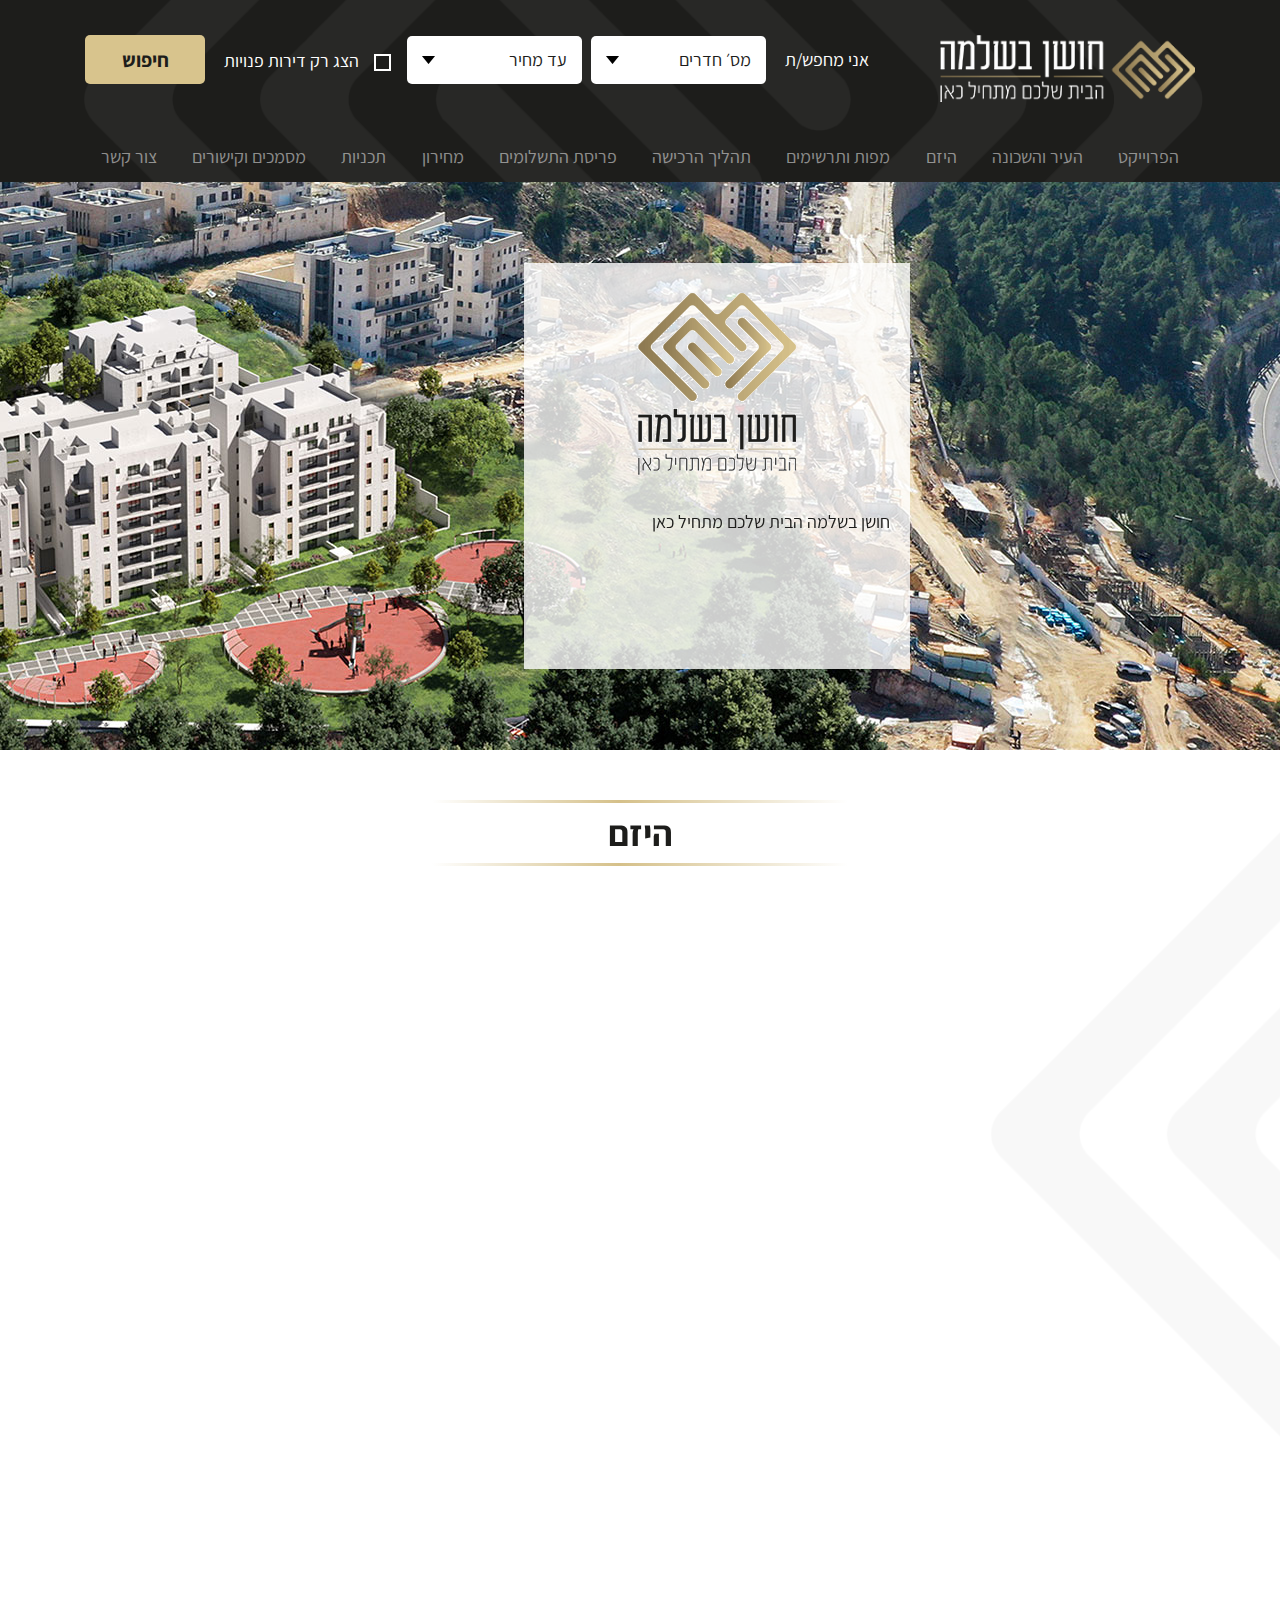
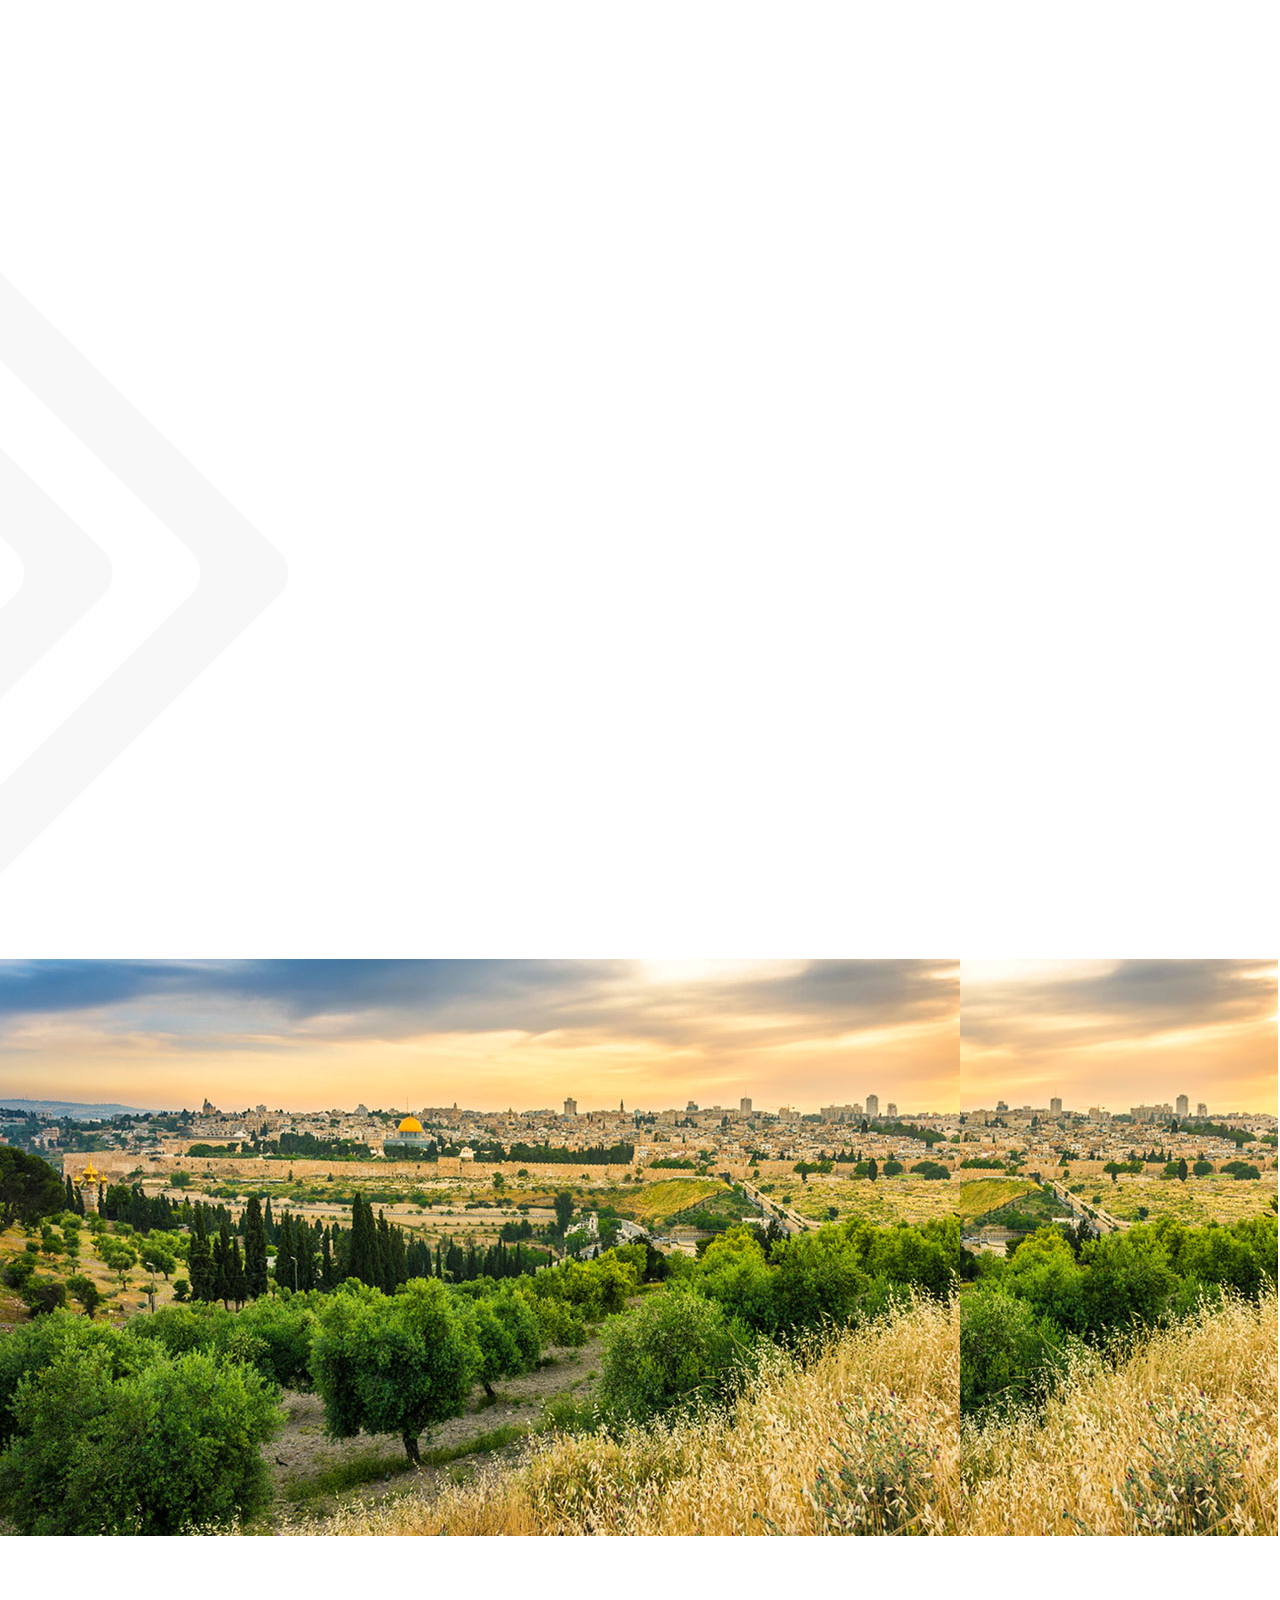
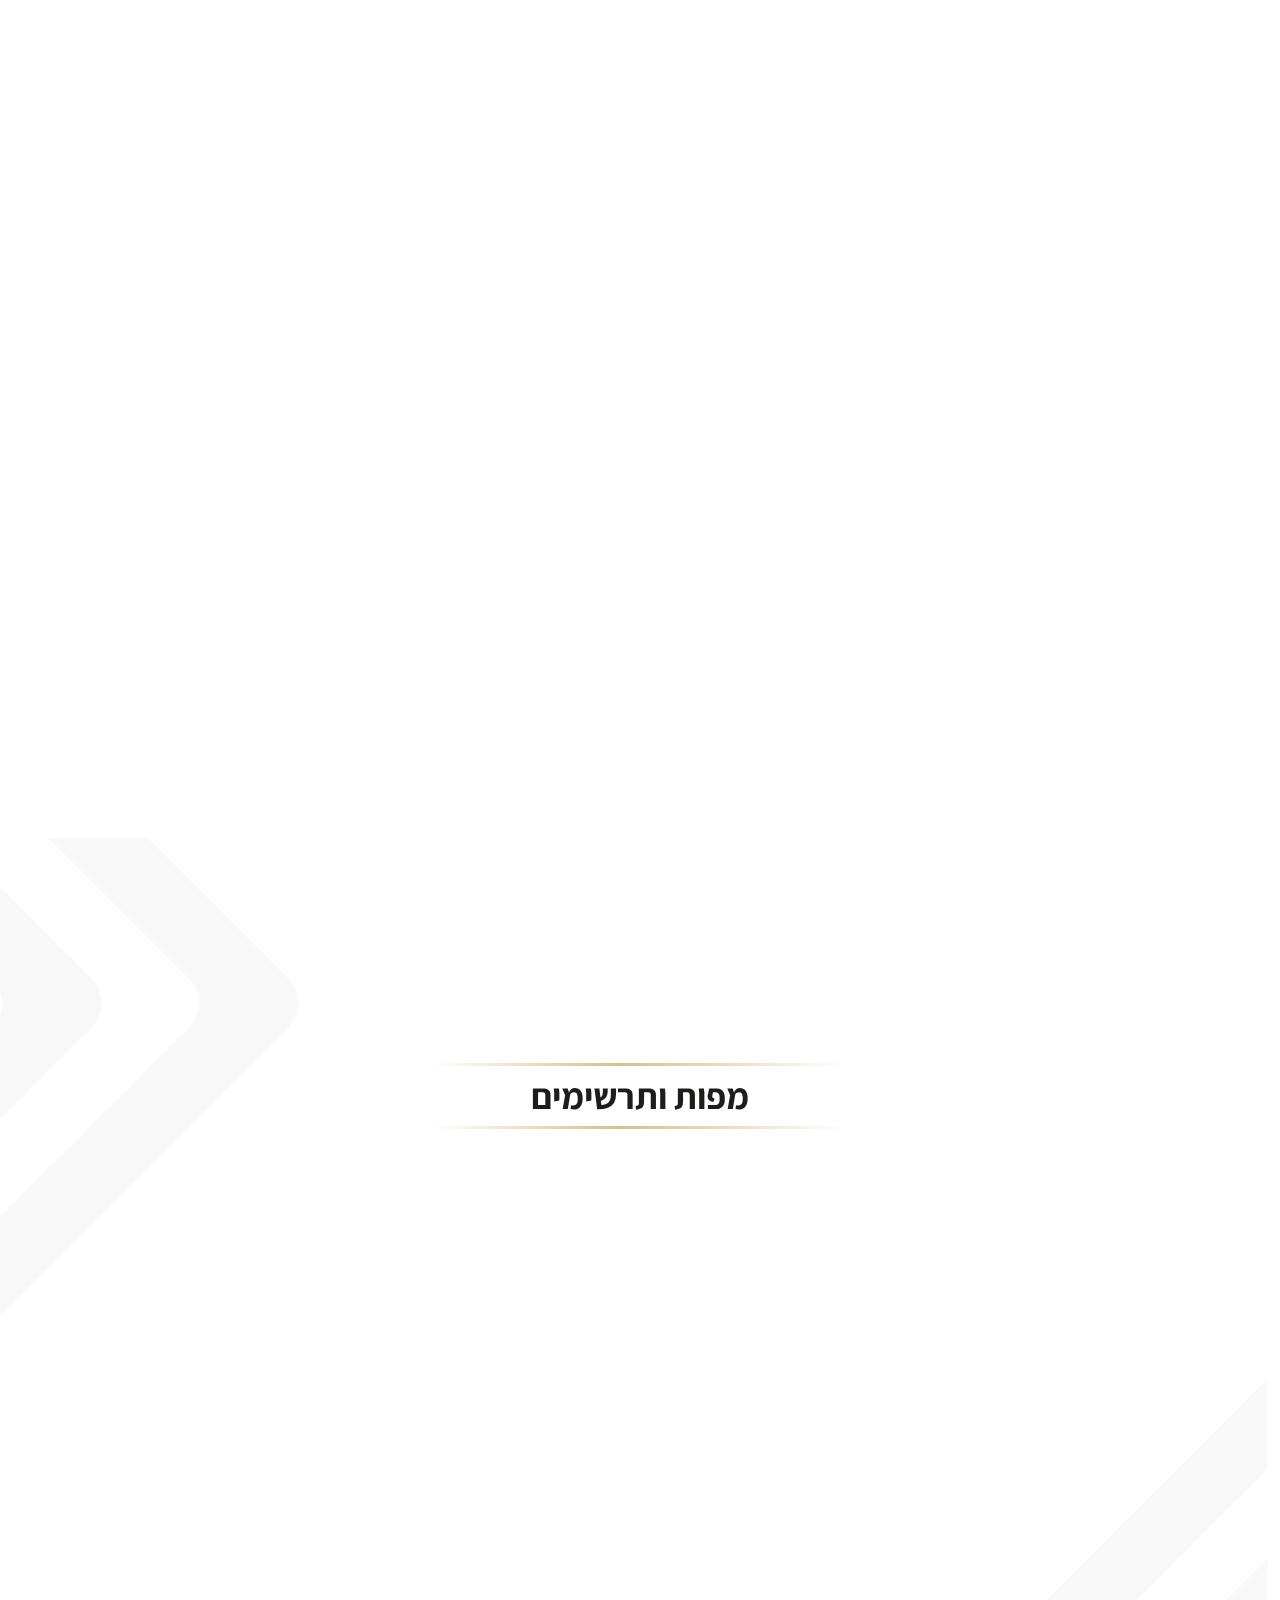
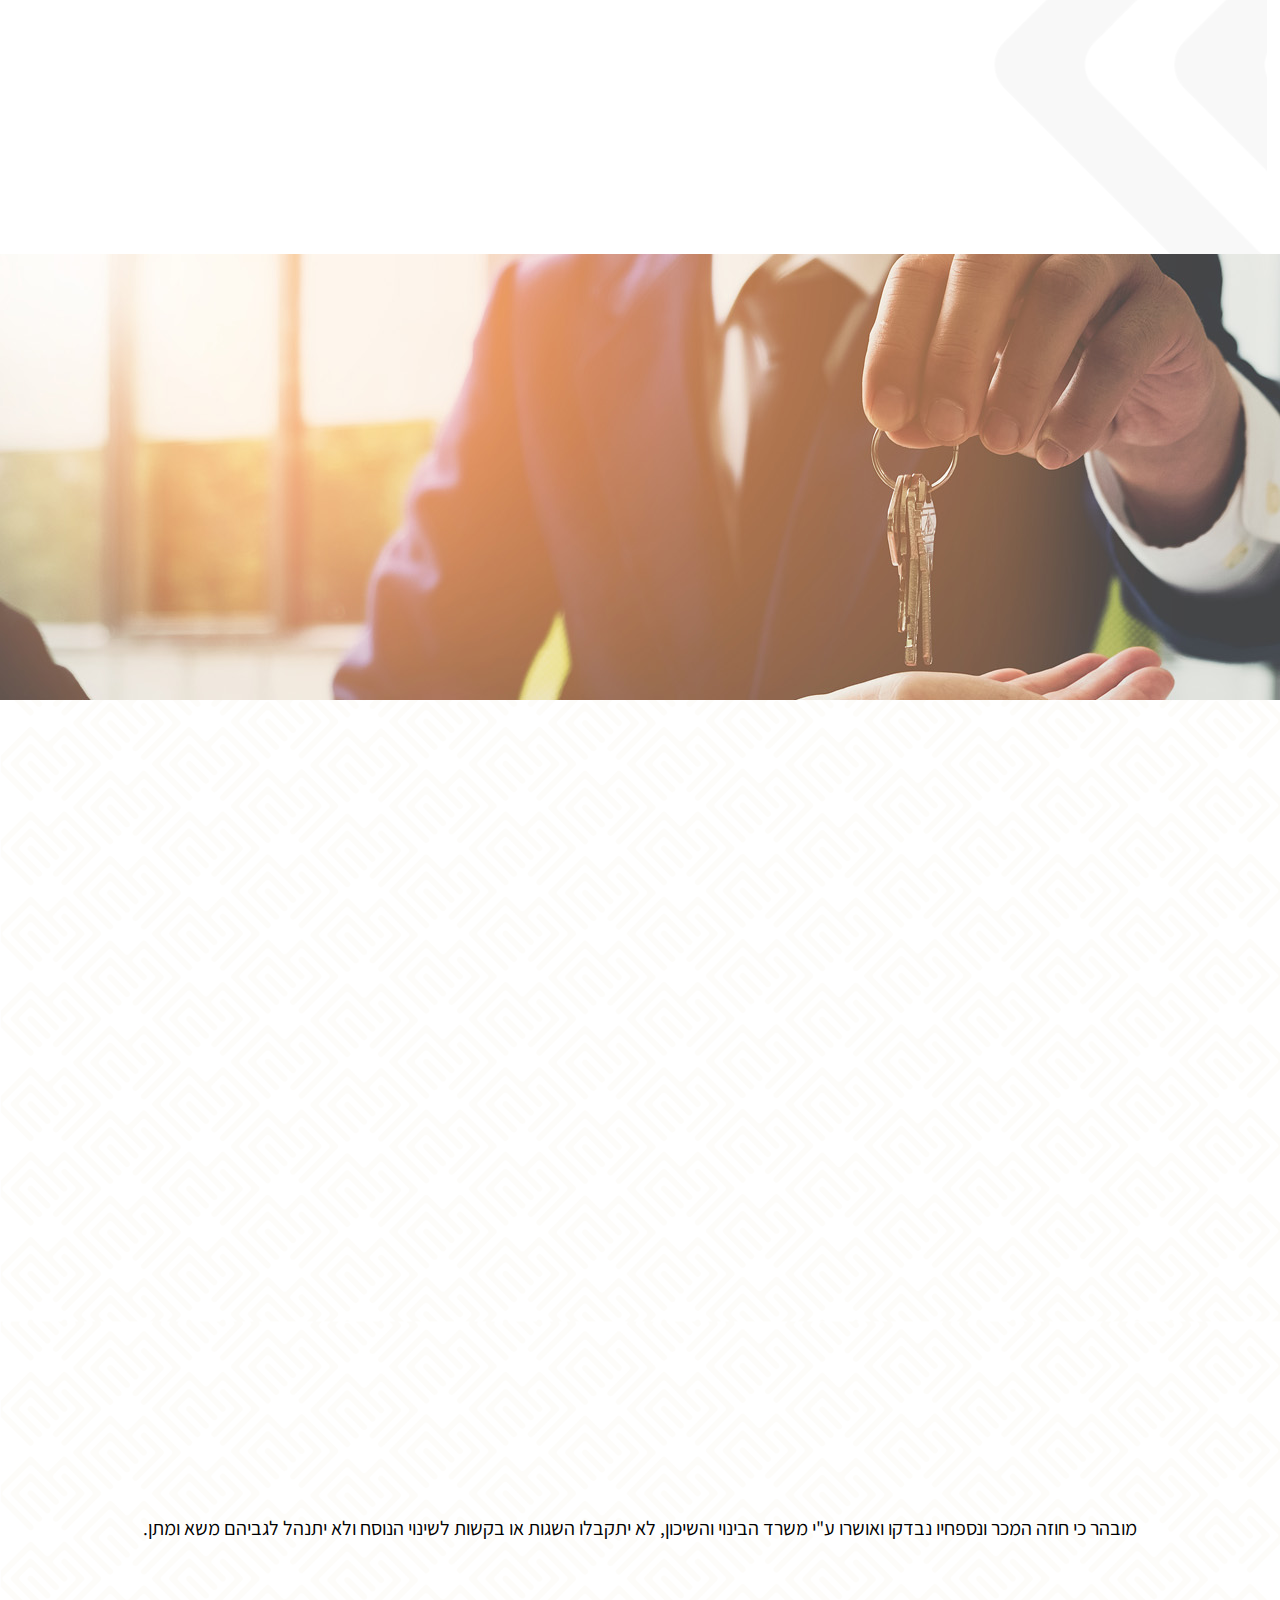
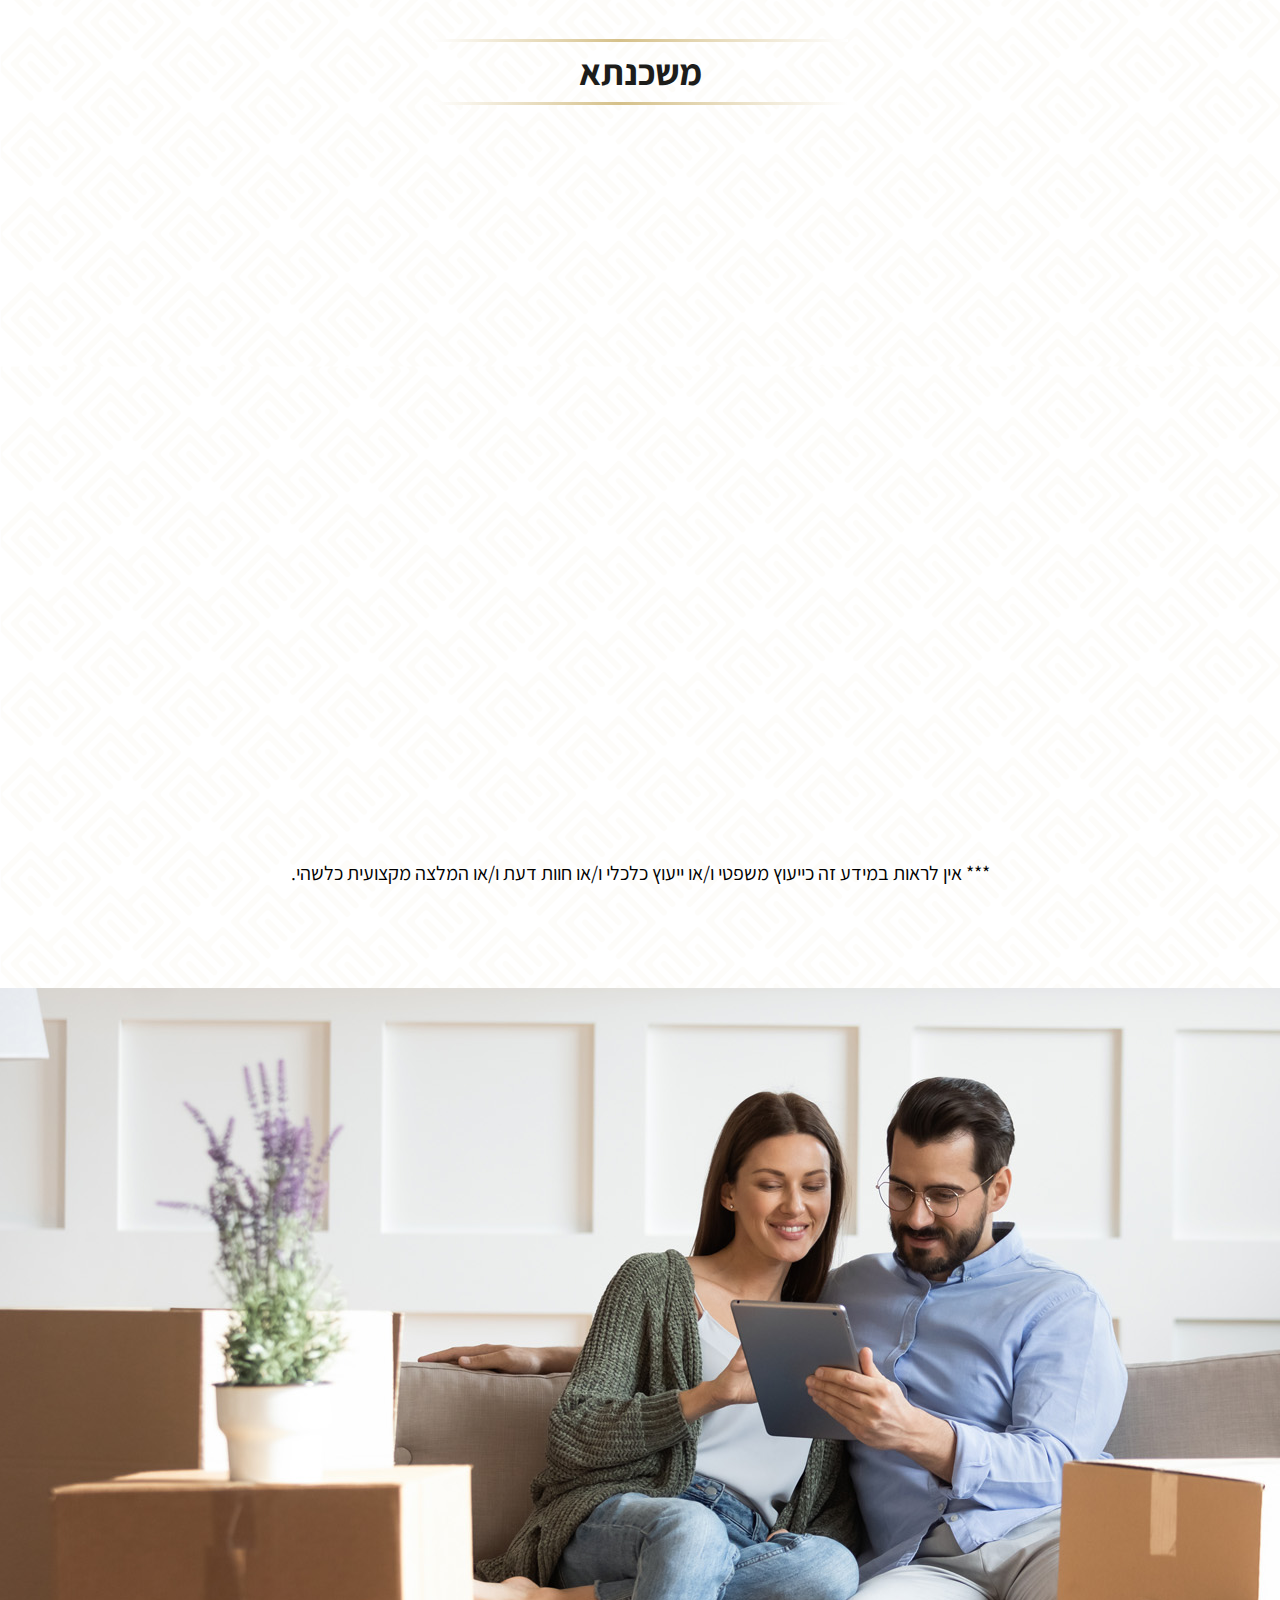
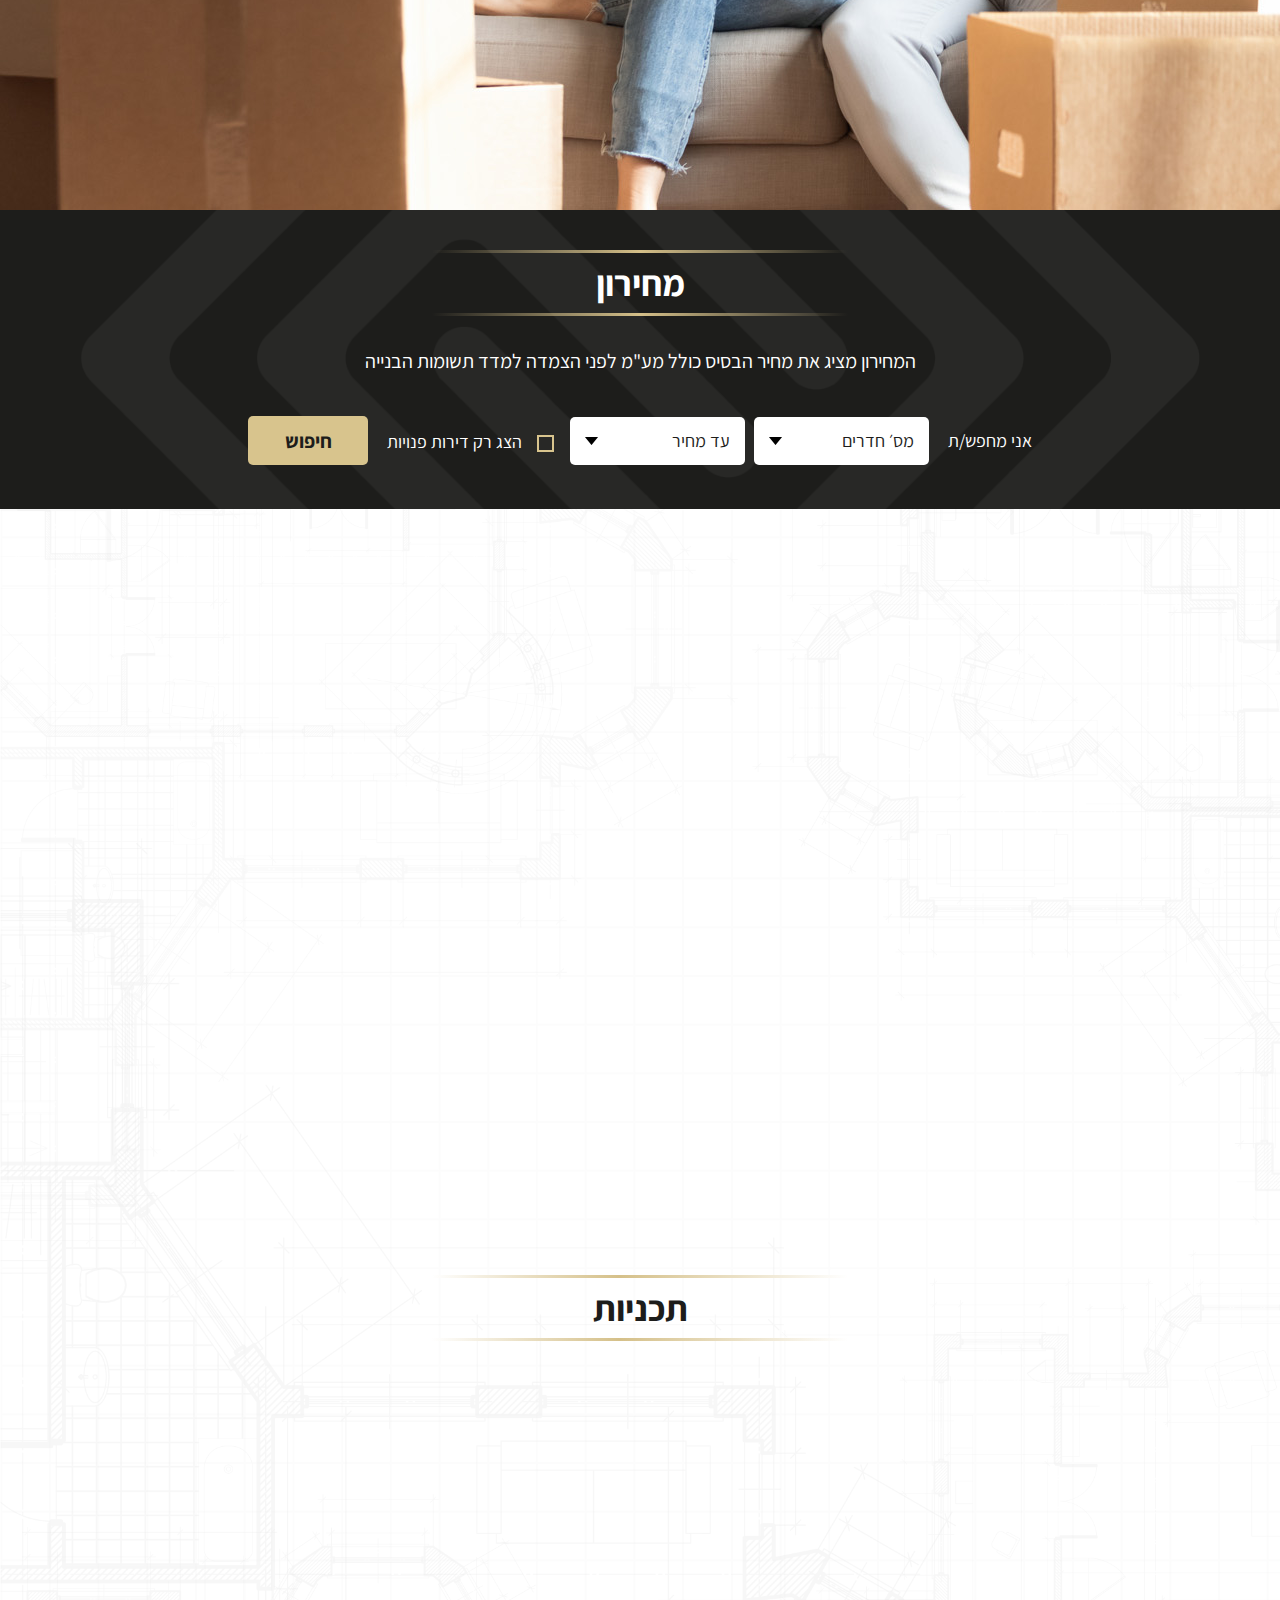
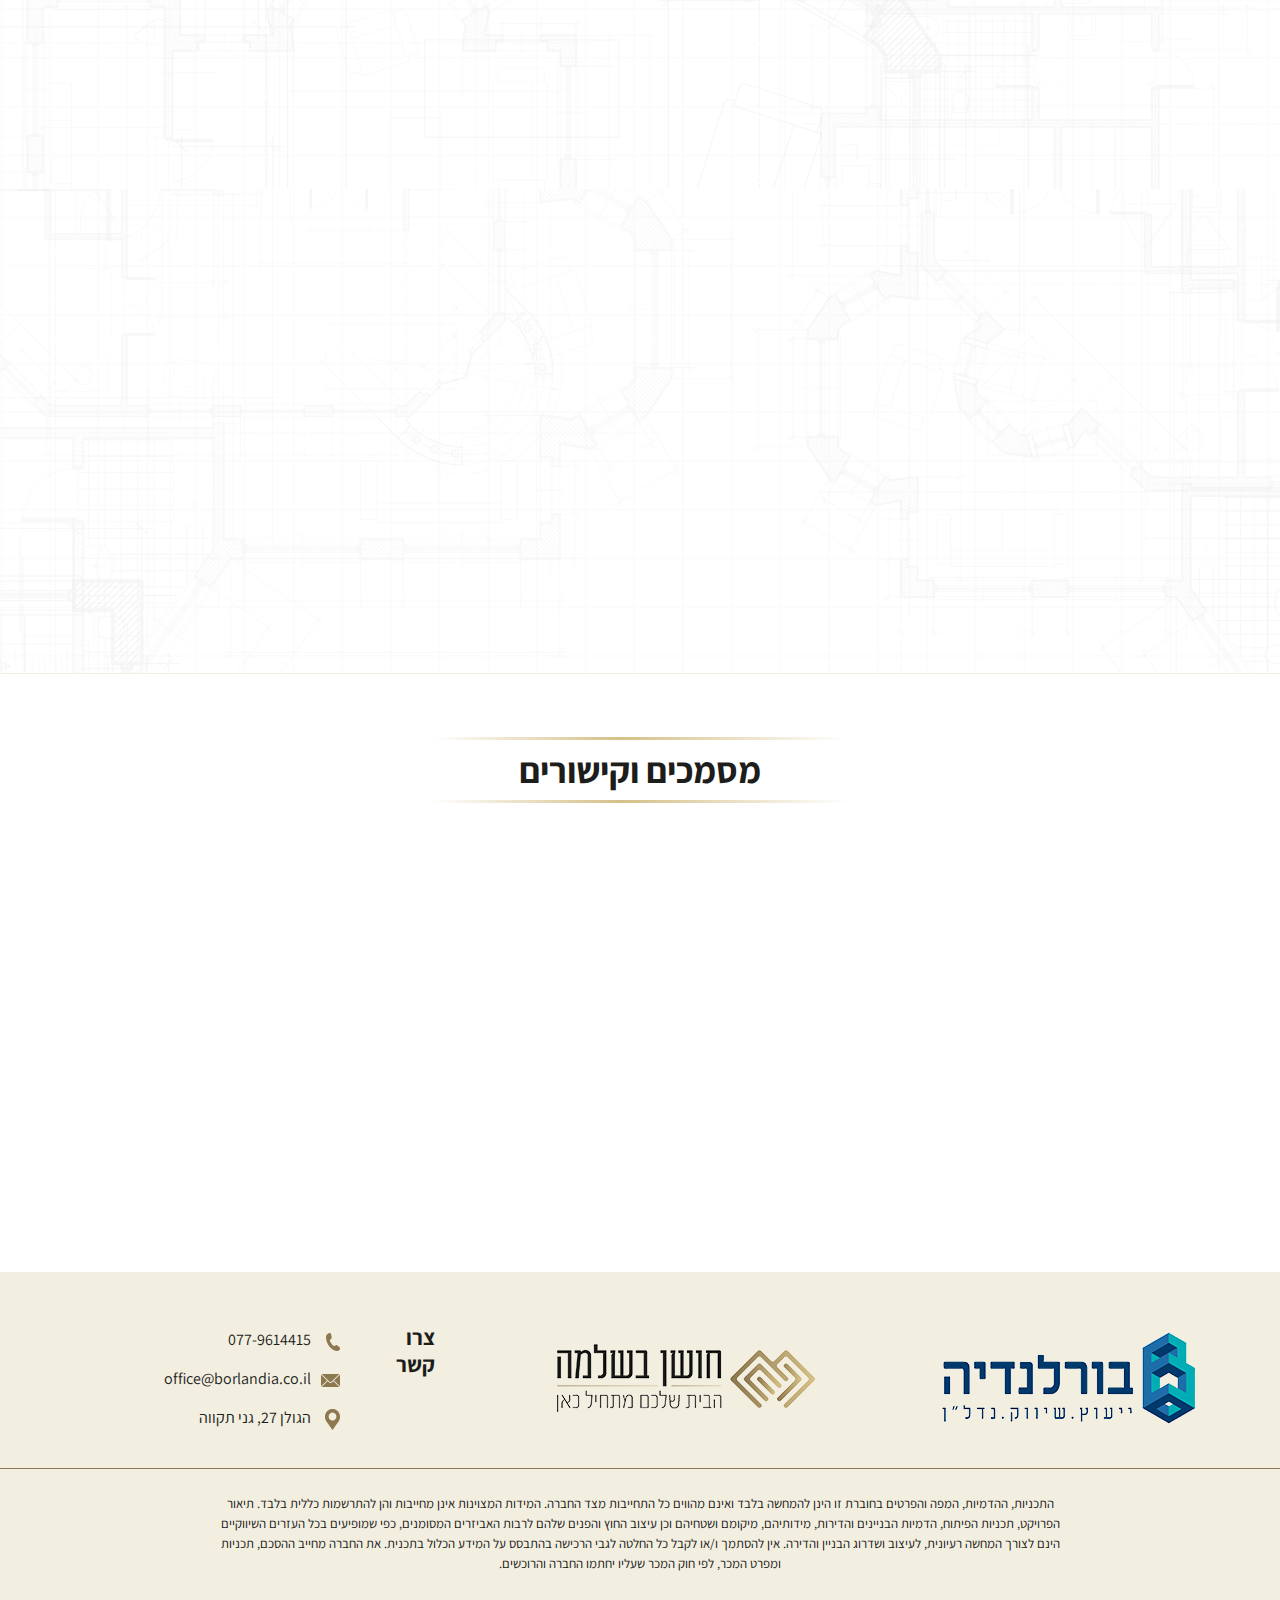
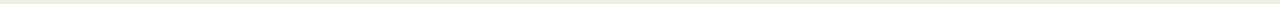
==== commit 9a58d8fd: "commit" ====
--- a/html/index.html
+++ b/html/index.html
@@ -85,10 +85,11 @@
             <section class="section-one" data-aos="fade-up">
                 <div class="container">
                     <div class="row mh-568">
-                        <div class="col-12 col-sm-12 col-md-12 col-lg-12 col-xl-12 my-auto">
+                        <div class="col-12 col-sm-12 col-md-2 col-lg-2 col-xl-3 my-auto"></div>
+                        <div class="col-12 col-sm-12 col-md-10 col-lg-10 col-xl-9 my-auto">
                             <div class="sec-one-box" data-aos="fade-left">
                                 <img src="images/img01.png" alt="image" class="img-fluid" />
-                                <p>מלל ברוכים הבאים</p>
+                                <p>חושן בשלמה הבית שלכם מתחיל כאן</p>
                             </div>
                         </div>
                     </div>
@@ -295,7 +296,7 @@
                                     <img src="images/map1.jpg" alt="image" class="img-fluid" />
                                 </div>
                                 <div class="map-btn">
-                                    <a href="javascript:;" class="hvr-bounce-to-left">מפת סביבה<span class="black-arrow"></span></a>
+                                    <a href="javascript:;" class="hvr-bounce-to-left">תרשים העמדת בניינים<span class="black-arrow"></span></a>
                                 </div>
                             </div>
                         </div>
@@ -305,7 +306,7 @@
                                     <img src="images/map2.jpg" alt="image" class="img-fluid" />
                                 </div>
                                 <div class="map-btn">
-                                    <a href="javascript:;" class="hvr-bounce-to-left">תרשים העמדת ביניינים<span class="color-arrow"></span></a>
+                                    <a href="javascript:;" class="hvr-bounce-to-left">תרשים סביבה<span class="color-arrow"></span></a>
                                 </div>
                             </div>
                         </div>
@@ -320,7 +321,7 @@
                             <div class="sec-title text-center" data-aos="flip-down">
                                 <h2>
                                     <span class="text1">תהליך הרכישה</span>
-                                    <span class="text2">לזכאי ״המחיר למשתכן״</span>
+                                    <span class="text2">לזכאי ״מחיר למשתכן״</span>
                                 </h2>
                             </div>
                         </div>
@@ -338,13 +339,15 @@
                                         <h4 class="panel-title">
                                             <a data-toggle="collapse" aria-expanded="true" data-parent="#accordion" href="#collapseOne">
                                                 <div class="title-mark"><span>שלב 1</span></div>
-                                                <span>הגרלה ותוצאותייה</span>
+                                                <span>הגרלה ותוצאותיה</span>
                                             </a>
                                         </h4>
                                     </div>
                                     <div id="collapseOne" class="panel-collapse collapse in show">
                                         <div class="panel-body">
-                                            <p>קבלת הודעה על זכיה בפרויקט ממשרד הבינוי והשיכון</p>
+                                            <p>משרד הבינוי והשיכון ערך הגרלה בין הנרשמים לפרויקט אפי בעמנואל לקביעת מיקומם בסדר בחירת הדירות בהגרלה.</p>
+                                            <p>משרד הבינוי והשיכון אחראי על שליחת הודעת זכייה לכתובת המייל ו/או SMS ובה פירוט מיקומכם לבחירת הדירה כלומר, מספר הזכייה שלכם.</p>
+                                            <p>בשלב זה אין צורך ליצור עמנו קשר, אנו נפנה אליכם באופן יזום.</p>
                                         </div>
                                     </div>
                                 </div>
@@ -353,43 +356,55 @@
                                         <h4 class="panel-title">
                                             <a data-toggle="collapse" aria-expanded="true" data-parent="#accordion" href="#collapseTwo">
                                                 <div class="title-mark"><span>שלב 2</span></div>
-                                                <span>כנסים: הצגת הפרויקט</span>
+                                                <span>כנסים: הצגת פרויקט עמנואל</span>
                                             </a>
                                         </h4>
                                     </div>
                                     <div id="collapseTwo" class="panel-collapse collapse in show">
                                         <div class="panel-body">
-                                            <p>קבלת קישור לאתר מפורט, בצירוף עם סרטון הסבר על הפרויקט, ועל השימוש באתר.</p>
+                                            <p>מייל בנוגע לכנס המידע יישלח לכתובת המייל שלכם כפי שהתקבלה ממשרד הבינוי והשיכון. הכנס ייערך ע"פ הנחיות משרד הבינוי והשיכון (כנס מקוון או פרונטלי).</p>
+                                            <p>מטרת כנס המידע היא לאפשר לכם לקבל את המידע הנחוץ לכם להכרות עם הפרויקט ותהליך הרכישה במסגרת "מחיר למשתכן".</p>
                                         </div>
                                     </div>
                                 </div>
                                 <div class="panel" data-aos="fade-down">
                                     <div class="panel-heading">
                                         <h4 class="panel-title">
-                                            <a data-toggle="collapse" aria-expanded="false" data-parent="#accordion" href="#collapseThree">
+                                            <a data-toggle="collapse" data-parent="#accordion" href="#collapseThree">
                                                 <div class="title-mark"><span>שלב 3</span></div>
-                                                <span>בחירת דירה</span>
+                                                <span>בחירת הדירה</span>
                                             </a>
                                         </h4>
                                     </div>
                                     <div id="collapseThree" class="panel-collapse collapse">
                                         <div class="panel-body">
-                                            <p></p>
+                                            <p>מועד בחירת הדירה יתקיים כ-9 ימים קלנדריים ממועד הכנס / שליחת הכנס המקוון (מס' הימים משתנה בהתאם לדרישות משרד הבינוי והשיכון).</p>
+                                            <p>הזמנה אישית לפגישה שאורכה המקסימלי הינו 45 דקות תישלח אל כתובת המייל כפי שהתקבלה ממשרד הבינוי והשיכון. <strong>המועד אליו תזומנו הינו קבוע ואינו ניתן לשינוי. </strong>זוכה שיבחר שלא להגיע, ייתכן ותאבד זכאותו בפרויקט בכפוף להוראות משרד הבינוי והשיכון.</p>
+                                            <p>זימון למועד זה יתבצע עפ"י סדר הזכייה בכפוף לנהלים של משרד הבינוי והשיכון ויחל בדיוק בשעה אליה זומנתם, ועל כן חשוב להקפיד ולהגיע <strong> לפחות 15 דקות</strong> לפני תחילת הפגישה לצורך רישום והצגת מסמכים.</p>
+                                            <p>אנא הקפידו להגיע המסמכים הבאים: תעודות זהות של הזוכים (כולל ספח), הודעת זכייה מטעם משרד הבינוי והשיכון, <strong> אישור זכאות בתוקף </strong> שיק על סך 2,000 ₪ דמי הרשמה. <strong>במידה ותבחרו שלא להמשיך בתהליך רכישת הדירה- דמי ההרשמה לא יוחזרו.</strong></p>
+                                            <p>במידה ונבצר מאחד מכם להגיע - יש להצטייד <a href="javascript:;" class="underline" id="link_06"><strong>ביייפוי כח</strong></a> עפ"י נוסח החברה אותו יש להדפיס <a href="javascript:;" class="underline" id="link_02"><strong>מהפרק מסמכים וקישורים באתר זה.</strong></a> ללא יייפוי כח זה - לא תתאפשר בחירת דירה.</p>
+                                            <p>במידה ומגיע צד שלישי לבחור עבורכם את הדירה - יש להצטייד <a href="javascript:;" class="underline"><strong>ביייפוי כח נוטריוני</strong></a>, עפ"י נוסח החברה, אותו יש להדפיס <a href="javascript:;" id="link_03" class="underline"><strong>מהפרק מסמכים וקישורים באתר זה</strong></a>. ללא יייפוי כח זה - לא תתאפשר בחירת דירה.</p>
+                                            <p>לאחר בחירת הדירה ובתום הזמן המוקצב, תתבקשו לחתום על טופס המשריין עבורכם את הדירה עד למועד חתימת החוזה. הבחירה הינה סופית, ואינה ניתנת לשינוי.</p>
+                                            <p>במהלך תקופה זו אנו נעדכן באתר הפרויקט את מלאי הדירות הקיים בהתאם לקצב התקדמות הבחירות.</p>
                                         </div>
                                     </div>
                                 </div>
                                 <div class="panel" data-aos="fade-down">
                                     <div class="panel-heading">
                                         <h4 class="panel-title">
-                                            <a data-toggle="collapse" aria-expanded="false" data-parent="#accordion" href="#collapseFour">
+                                            <a data-toggle="collapse" data-parent="#accordion" href="#collapseFour">
                                                 <div class="title-mark"><span>שלב 4</span></div>
-                                                <span>חתימה על חוזה המכר</span>
+                                                <span>חתימת חוזה</span>
                                             </a>
                                         </h4>
                                     </div>
                                     <div id="collapseFour" class="panel-collapse collapse">
                                         <div class="panel-body">
-                                            <p></p>
+                                            <p>חתימה על חוזה המכר תתקיים תוך 30 ימים קלנדריים ממועד בחירת הדירה.</p>
+                                            <p>הזמנה למועד זה תימסר לכם במועד בחירת הדירה.</p>
+                                            <p>לחתימת החוזה יש להגיע מצוידים בתעודות זהות + ספח ושיק עבור שכר טרחת עורך דין. חתימת החוזה תתבצע בנוכחות שני בני הזוג.</p>
+                                            <p>במידה ונבצר מאחד הזוכים להגיע, יש להצטייד <a href="javascript:;" id="link_04" class="underline"><strong> ביייפוי כח נוטריוני </strong></a> עפ"י נוסח אותו יש להדפיס <a href="javascript:;" id="link_05" class="underline"><strong>מהפרק מסמכים וקישורים באתר זה. </strong></a>ללא יייפוי כח זה - לא תתבצע חתימה על החוזה.</p>
+                                            <p>חוזה המכר ונספחיו נבדקו ואושרו ע"י משרד הבינוי והשיכון.</p>
                                         </div>
                                     </div>
                                 </div>
@@ -412,7 +427,7 @@
                         <div class="col-12 col-sm-12 col-md-6 col-lg-6 col-xl-6">
                             <div class="mortage-right" data-aos="fade-left">
                                 <div class="panel-group" id="mortage-accordion">
-                                    <div class="panel">
+                                    <div class="panel" data-aos="fade-down">
                                         <div class="panel-heading">
                                             <h4 class="panel-title">
                                                 <a data-toggle="collapse" aria-expanded="true" data-parent="#mortage-accordion" href="#mortageOne">
@@ -434,7 +449,7 @@
                                             </div>
                                         </div>
                                     </div>
-                                    <div class="panel">
+                                    <div class="panel" data-aos="fade-down">
                                         <div class="panel-heading">
                                             <h4 class="panel-title">
                                                 <a data-toggle="collapse" aria-expanded="false" data-parent="#mortage-accordion" href="#mortageTwo">
@@ -1964,7 +1979,7 @@
                                             </span>
                                         </a>
                                     </li>
-                                    <li data-aos="flip-right">
+                                    <li data-aos="flip-right" id="doc_link02">
                                         <a href="javascript:;" target="_blank">
                                             <img src="images/pdf.png" alt="image" class="img-fluid" />
                                             <span>
@@ -2047,7 +2062,7 @@
                                     <ul class="contact-list">
                                         <li>
                                             <div class="contact-icon"><img src="images/phone.png" alt="image" class="img-fluid" /></div>
-                                            <a href="tel:0779615266">077 - 9615266</a>
+                                            <a href="tel:0779614415">077-9614415</a>
                                         </li>
                                         <li>
                                             <div class="contact-icon"><img src="images/mail.png" alt="image" class="img-fluid" /></div>
--- a/html/css/style.css
+++ b/html/css/style.css
@@ -22,6 +22,10 @@
 
 select {
     text-align: right;
+}
+
+.underline {
+    text-decoration: underline;
 }
 
 /* Bounce To Left */
@@ -790,6 +794,7 @@
 .map-wrap .map-btn a span {
     content: "";
     display: inline-block;
+    vertical-align: middle;
     width: 22px;
     height: 20px;
     background-size: 22px;
@@ -931,22 +936,32 @@
     min-height: 77px;
 }
 
-#accordion.panel-group .panel-body::before {
+#accordion.panel-group .panel-body p {
+    margin-bottom: 20px;
+    font-size: 26px;
+    line-height: 27px;
+    font-weight: 400;
+    color: #000000;
+    position: relative;
+}
+
+#accordion.panel-group .panel-body a {
+    color: #000000;
+    font-weight: 700;
+}
+
+#accordion.panel-group .panel-body p:last-child {
+    margin-bottom: 0;
+}
+
+#accordion.panel-group .panel-body p::before {
     content: "";
     position: absolute;
-    right: 28px;
-    top: 28px;
+    right: -36px;
+    top: 7px;
     background-color: #8e7b53;
     width: 18px;
     height: 18px;
-}
-
-#accordion.panel-group .panel-body p {
-    margin-bottom: 0;
-    font-size: 26px;
-    line-height: 27px;
-    font-weight: 700;
-    color: #000000;
 }
 
 #accordion.panel-group .panel-collapse {
@@ -1630,12 +1645,15 @@
         top: 60px;
         right: 0;
         left: 0;
-        bottom: 0;
         background-color: #1d1d1b;
         z-index: 999;
         transition: 0.5s width;
     }
-    .navbar-nav .nav-link {
+    header .navbar-nav {
+        height: 100vh;
+        overflow-y: scroll;
+    }
+    header .navbar-nav .nav-link {
         font-size: 20px;
         line-height: 20px;
     }
